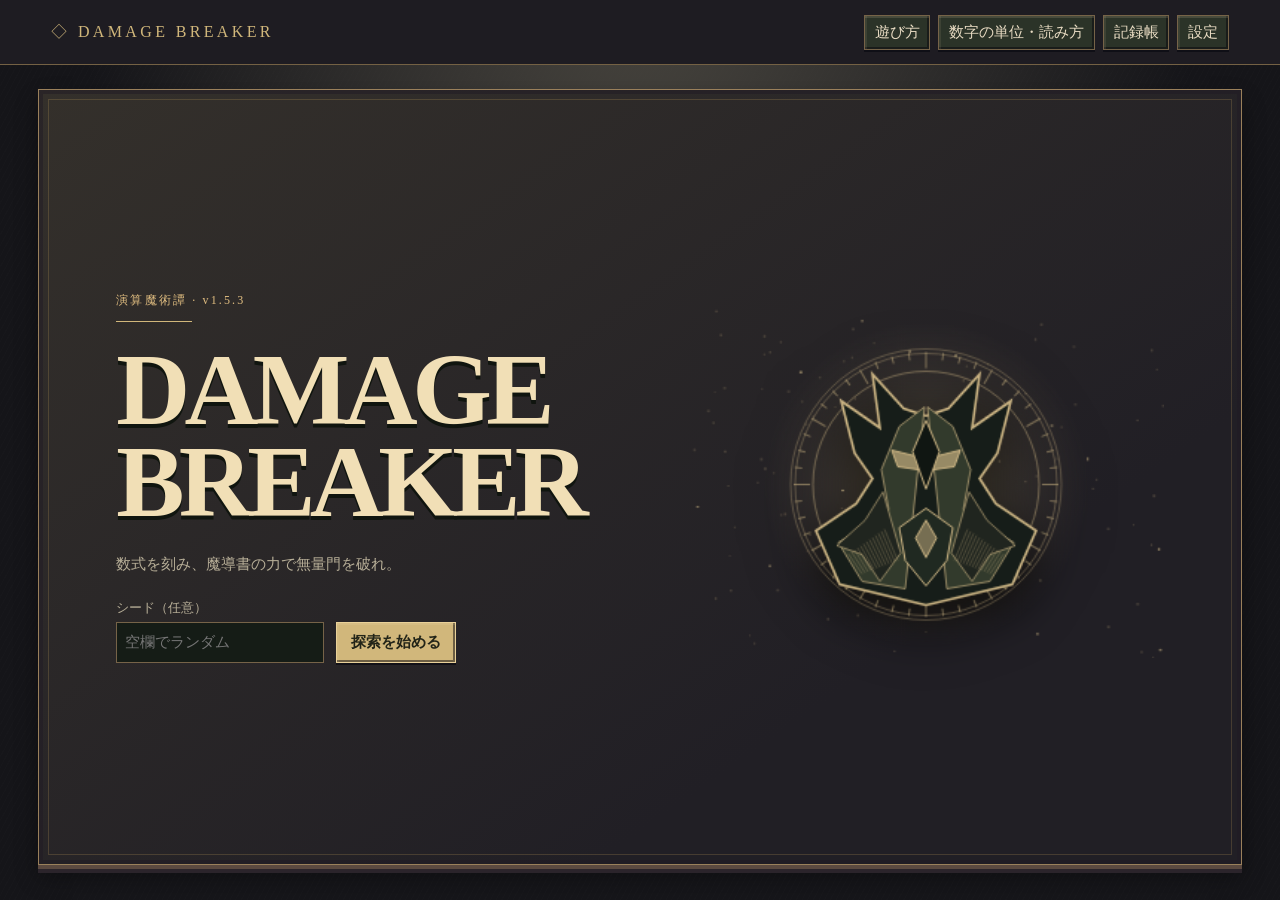
==== index.html @ c85c1c83 "build(v1.5.3): sync standalone bundle with final tactical message" ====
<!doctype html>
<html lang="ja">
<head>
<meta charset="utf-8">
<meta name="viewport" content="width=device-width, initial-scale=1, viewport-fit=cover">
<meta name="theme-color" content="#1b201b">
<title>DAMAGE BREAKER</title>
<style>:root{color-scheme:dark;--ink:#eaddc4;--sub:#b8af98;--gold:#d1b77b;--edge:#766348;--bg:#101512;--paper:#22271f;--jade:#a6d7bb;--red:#ef9d83;font:15px/1.5 Georgia,"Yu Mincho",serif}
*{box-sizing:border-box}
body{margin:0;background:radial-gradient(ellipse at 50% 0,#303a2b,transparent 68%),repeating-linear-gradient(118deg,#ffffff02 0 1px,transparent 1px 5px),var(--bg);color:var(--ink);min-height:100vh}
button,input,select{font:inherit;color:inherit}
button{cursor:pointer;background:#2b3328;border:1px solid var(--edge);padding:.56rem .95rem;border-radius:2px}
button:hover:not(:disabled),button:focus-visible{background:#424a34;border-color:var(--gold);outline:1px solid var(--gold);outline-offset:2px}
button:disabled{opacity:.43;cursor:default}
input,select{background:#151c16;border:1px solid var(--edge);padding:.55rem;max-width:100%}
h1,h2,h3,p{margin:0}
header{height:65px;border-bottom:1px solid var(--edge);background:#151b16e8;display:flex;justify-content:space-between;align-items:center;padding:0 clamp(16px,4vw,60px);gap:12px}
.brand{letter-spacing:.21em;font-size:16px;color:var(--gold);white-space:nowrap}
header nav,.actions{display:flex;flex-wrap:wrap;gap:8px;align-items:center}
header button{padding:.35rem .65rem}
main{max-width:1450px;margin:auto;padding:24px clamp(14px,3vw,42px) 32px}
.frame{border:1px solid var(--edge);background:linear-gradient(150deg,#2b3026,#1a211a 58%);box-shadow:inset 0 0 0 4px #10150f66,0 12px 25px #0003;padding:16px;min-width:0}
.title{display:grid;grid-template-columns:1.2fr 1fr;align-items:center;min-height:calc(100vh - 124px);padding:clamp(24px,6vw,100px);position:relative;overflow:hidden}
.title h1{font-size:clamp(49px,8vw,120px);line-height:.9;letter-spacing:-.055em;color:#f1dfb6;text-shadow:0 4px #10150f;position:relative}
.title p{margin:24px 0;color:var(--sub)}
.title form{display:flex;flex-wrap:wrap;align-items:end;gap:12px}
.title label{display:grid;gap:4px}
.title canvas{width:100%;filter:drop-shadow(0 15px 24px #000);max-height:560px;object-fit:contain}
.caption,.eyebrow{color:var(--gold);letter-spacing:.18em;font-size:12px}
.rule{margin:12px 0 22px;width:76px;height:1px;background:var(--gold)}
.primary{background:#d1b77b;color:#222418;border-color:#e9d199;font-weight:bold}
.primary:hover:not(:disabled){background:#f0d69a}
.battle{display:grid;gap:14px;grid-template-columns:minmax(0,1fr) 247px}
.column,aside{display:grid;gap:12px;align-content:start;min-width:0}
.enemy{display:grid;grid-template-columns:minmax(180px,40%) 1fr;align-items:center;min-height:210px;padding:0 24px 0 10px;overflow:hidden;background:radial-gradient(ellipse at 24% 50%,#56604555,transparent 49%),#20271e}
.enemy canvas{width:100%;height:209px;object-fit:contain}
.enemy h1{font-size:clamp(22px,3vw,40px);line-height:1.2;margin:4px 0 8px}
.hpBar{height:7px;border:1px solid #8f7961;background:#111713;margin:4px 0}
.hpBar span{display:block;height:100%;background:linear-gradient(90deg,#a56b4e,#e4a187)}
.intent{color:var(--red);border-top:1px solid #74634966;margin-top:9px;padding-top:7px}
.heading{display:flex;justify-content:space-between;align-items:center;flex-wrap:wrap;gap:8px;margin-bottom:9px}
.heading h2,aside h2{font-size:17px;font-weight:normal;color:#f0dfba}
.board{display:flex;align-items:stretch;gap:5px;flex-wrap:wrap;min-height:67px}
.slot{min-width:59px;min-height:64px;padding:5px 8px;display:grid;place-content:center;text-align:center;max-width:100%;overflow-wrap:anywhere}
.empty{border:1px dashed #8b7a526f;color:#ad9e7d;background:#161e16;font-size:12px}
.base{border:1px solid #8e774d;color:#ead4a0;background:#2c2d20}
.debuff{border:1px solid #a47060;color:var(--red);background:#4a2c29}
.selected{outline:2px solid #fae7b4;outline-offset:2px}
.preview{display:grid;grid-template-columns:1fr 1fr 1.2fr;gap:8px;border-top:1px solid #79664880;margin-top:12px;padding-top:9px}
.preview div{min-width:0}
.preview strong{display:block;font-size:20px;color:var(--jade);overflow-wrap:anywhere;line-height:1.25}
small,.muted{color:var(--sub)}
.hand{display:grid;grid-template-columns:repeat(5,minmax(0,1fr));gap:8px}
.card{position:relative;min-width:0;min-height:86px;background:linear-gradient(145deg,#3a3e2c,#242d23);border-color:var(--tone,var(--edge));padding:6px;overflow-wrap:anywhere}
.card strong{display:block;font-size:clamp(16px,2vw,27px);line-height:1.2}
.card small{display:block;font-size:9px;letter-spacing:.08em;color:var(--tone,var(--sub))}
.card em{font-style:normal;font-size:11px;color:var(--sub)}
.t0{--tone:#b9ac8b}.t1{--tone:#90c4a0}.t2{--tone:#97c9e5}.t3{--tone:#d5a8dd}.t4{--tone:#f5c06b}
.controls{display:flex;justify-content:space-between;gap:12px;margin-top:12px;flex-wrap:wrap}
.energy{color:var(--gold)}
aside .frame{padding:14px}
.rune{border:0;border-bottom:1px solid #8b79523d;background:none;text-align:left;padding:8px 0;width:100%;color:#dbc996}
.rune small{display:block;color:var(--jade)}
.data{display:grid;grid-template-columns:1fr 1fr;gap:8px;margin:12px 0}
.data b,.record{color:var(--jade);overflow-wrap:anywhere}
.chapter{max-width:940px;margin:auto;padding:clamp(18px,4vw,50px)}
.chapter h1{font-size:clamp(30px,5vw,54px);line-height:1.2;margin:6px 0 14px}
.chapter h2{margin:18px 0 9px;font-size:18px}
.choices{display:flex;gap:9px;flex-wrap:wrap;margin:8px 0 15px}
.choices .card{min-width:115px}
.choices button{max-width:100%;text-align:left}
.choices button small{display:block}
dialog{background:#222a20;color:var(--ink);border:1px solid var(--gold);max-width:min(740px,95vw);width:100%;max-height:82vh;padding:23px;overflow-wrap:anywhere}
dialog::backdrop{background:#0b110bd9}
dialog li{margin:6px 0}
#effect{position:fixed;z-index:5;inset:0;display:none;place-items:center;pointer-events:none;text-align:center;font-weight:bold;font-size:clamp(30px,8vw,105px);color:#ffe2a1;text-shadow:0 0 25px #ff9b39,0 3px #3d271a;overflow:hidden;padding:20px;overflow-wrap:anywhere}
#effect.flash{display:grid;animation:burst .62s both;background:radial-gradient(ellipse,#e7b76530,transparent 70%)}
#effect.high{background:radial-gradient(ellipse,#b489dc77,transparent 75%);color:#ffeaff;text-shadow:0 0 26px #e288ff}
#effect.shake{animation:quake .78s both}
#effect.fast{animation-duration:.24s}
@keyframes burst{0%{opacity:0;transform:scale(.96)}25%{opacity:1;transform:scale(1)}100%{opacity:0}}
@keyframes quake{0%{opacity:0;transform:translateX(-8px) scale(.96)}16%{opacity:1;transform:translateX(8px)}28%{transform:translateX(-5px)}44%{transform:translateX(0)}100%{opacity:0}}
@media(max-width:850px){.battle{grid-template-columns:1fr}aside{grid-template-columns:repeat(2,1fr)}.title{grid-template-columns:1fr}.title canvas{max-height:250px;grid-row:1}}
@media(max-width:490px){header{height:auto;padding:10px;flex-wrap:wrap}.hand{gap:4px}.card{padding:3px}.card small{letter-spacing:0;font-size:8px}.enemy{grid-template-columns:90px 1fr;padding:7px;min-height:145px}.enemy canvas{height:120px}.preview strong{font-size:16px}.frame{padding:10px}}
@media(prefers-reduced-motion:reduce){#effect.flash{animation-duration:.18s}}
#effect[data-tier="1"]{text-shadow:0 0 30px #ffd999,0 4px #523717}
#effect[data-tier="2"],#effect[data-tier="3"]{background:radial-gradient(ellipse,#f9c47566,transparent 72%)}
#effect[data-tier="5"]{background:radial-gradient(ellipse,#b04c6066,transparent 70%);color:#ffe2ce}
#effect[data-tier="6"],#effect[data-tier="7"]{background:repeating-conic-gradient(from 15deg at center,#c495ed30 0 3deg,transparent 8deg 25deg),radial-gradient(ellipse,#7d4da5b3,transparent 75%)}

/* The spine separates the illuminated chapter from the margin notes. */
:root{--display:Georgia,"Yu Mincho","Hiragino Mincho ProN",serif;--interface:"Yu Gothic","Hiragino Kaku Gothic ProN",sans-serif}
body{background:radial-gradient(ellipse at 50% -10%,#4b4841 0,transparent 62%),repeating-linear-gradient(118deg,#ffffff02 0 1px,transparent 1px 5px),#151519}
header{background:#1e1c22;border-color:#746144}
.heading h2,aside h2{letter-spacing:.1em}
main{position:relative;perspective:1300px}
.battle{grid-template-columns:minmax(0,1fr) 252px}
.battle .column{position:relative}
.battle .column::after{content:"";position:absolute;top:0;bottom:0;right:-8px;width:1px;background:linear-gradient(transparent,#967c4a,transparent)}
.frame{background:linear-gradient(145deg,#34302b,#211f25 72%);border-color:#82694c;box-shadow:inset 0 0 0 4px #14121890,0 8px 20px #0004}
.eyebrow,.caption{color:#e0bd80}
.enemy{grid-template-columns:minmax(0,1.55fr) minmax(210px,1fr);min-height:224px;padding:12px 20px 12px 12px;
  --arena:#825e58;--mist:#e7a770;position:relative;isolation:isolate;gap:18px}
.enemy[data-act="2"]{--arena:#485f65;--mist:#a0cfbf}
.enemy[data-act="3"]{--arena:#6b435e;--mist:#eba4bd}
.enemy[data-act="4"]{--arena:#544279;--mist:#c6a1ff}
.duel{min-width:0;position:relative;display:grid;grid-template-columns:minmax(0,1fr) 22px minmax(0,1fr);
  align-items:end;isolation:isolate;border:1px solid #c49b582e;overflow:hidden;padding:5px 10px 9px;
  background:radial-gradient(ellipse at 50% 60%,var(--arena),transparent 63%),
    repeating-linear-gradient(90deg,transparent 0 3px,#100f161e 3px 4px),#17151f}
.duel::before{content:"";z-index:-1;position:absolute;inset:0;background:linear-gradient(transparent 65%,#17121d 65%,#24202a 76%,#130f18 95%);opacity:.72}
.combatant{min-width:0;margin:0;text-align:center}
.combatant canvas{width:auto;height:132px;max-width:100%;object-fit:contain;image-rendering:pixelated;display:block;margin:auto;
  filter:drop-shadow(0 0 9px color-mix(in srgb,var(--mist),transparent 50%))}
.combatant figcaption{font:600 13px var(--interface);color:#f7e5c0;white-space:nowrap;text-overflow:ellipsis;overflow:hidden}
.arena-seal{align-self:center;color:var(--mist);font-size:25px;opacity:.55;text-align:center}
.hpBar span{transition:width .25s ease-out}
.hero-hp span{background:linear-gradient(90deg,#447e73,#a6ddba)}
.foe-hp span{background:linear-gradient(90deg,#8d435f,#eea08b)}
.enemy-info{min-width:0}
.enemy-info h1{font-size:clamp(24px,2.7vw,44px);letter-spacing:.035em;line-height:1.12}
.enemy-title{letter-spacing:.12em}
.enemy .intent{background:#16141ce8;border:1px solid #ac766755;padding:8px 10px;border-left:3px solid #ca8e76}
.intent small,.intent strong{display:block}
.intent strong{font:600 14px/1.45 var(--interface);color:#ffc9ad}
#incoming{opacity:0;position:absolute;z-index:2;left:6%;top:20%;color:#ffd0b0;font:bold 14px var(--interface);text-shadow:0 2px 4px #000;padding:4px;background:#1b1521}
.enemy-strike #incoming,.enemy-magic #incoming{animation:incoming .75s both}
@keyframes incoming{0%{transform:translateY(10px);opacity:0}20%,70%{opacity:1}100%{transform:translateY(-10px);opacity:0}}
.charging .hero canvas{animation:charge .62s ease-in-out infinite alternate}
@keyframes charge{to{filter:brightness(1.55) drop-shadow(0 0 16px #b4f9dd);transform:translateY(-3px)}}
.player-strike .hero canvas{animation:lunge-hero .36s both}
.player-strike .foe canvas,.enemy-strike .hero canvas{animation:recoil .42s both}
.enemy-strike .foe canvas{animation:lunge-foe .36s both}
.enemy-strike .hero canvas{animation-name:recoil-hero}
.enemy-magic .foe canvas{animation:charge .3s ease-in-out 2 alternate}
@keyframes lunge-hero{35%{transform:translateX(17px) scale(1.06)}}
@keyframes lunge-foe{35%{transform:translateX(-17px) scale(1.06)}}
@keyframes recoil{28%{transform:translateX(10px);filter:brightness(3) saturate(.5)}}
@keyframes recoil-hero{28%{transform:translateX(-10px);filter:brightness(2.7) saturate(.5)}}
.slash{opacity:0;position:absolute;top:20%;left:57%;width:38%;height:60%;pointer-events:none;
  background:linear-gradient(133deg,transparent 45%,#fff8d4 49%,#eac89b 51%,transparent 55%);filter:drop-shadow(0 0 7px #ffb870)}
.player-strike .slash{animation:slash .38s both}
@keyframes slash{0%{opacity:0;transform:scale(.4) translate(-20px,14px)}28%{opacity:1}100%{opacity:0;transform:scale(1.1) translate(12px,-8px)}}
.card{--card-land:#31283a;position:relative;isolation:isolate;overflow:hidden;min-height:116px;text-align:center;
  display:grid;grid-template-rows:22px minmax(40px,1fr) 24px;align-items:center;padding:7px 8px;border:1px solid var(--tone);
  background:radial-gradient(ellipse at 50% 53%,color-mix(in srgb,var(--tone),transparent 78%),transparent 58%),
    linear-gradient(145deg,#443746 0%,var(--card-land) 50%,#221c29 100%);
  box-shadow:inset 0 0 0 3px #160f215e,0 3px 0 #17121c}
.card:hover:not(:disabled){background-color:#594739;background-blend-mode:screen;box-shadow:inset 0 0 0 3px #d6a35a32,0 3px 0 #17121c}
.card .card-rank{display:block;color:var(--tone);font:700 10px var(--interface);letter-spacing:.09em;text-align:left;padding-left:4px;padding-right:19px}
.card .mana{position:absolute;top:7px;right:8px;display:grid;place-items:center;border:1px solid var(--tone);width:22px;height:22px;
  background:#221a29;color:#fbdfab;font:bold 13px Georgia;border-radius:50%}
.card .sigil{position:absolute;z-index:-1;inset:13px 0 0;display:grid;place-content:center;color:var(--tone);font-size:76px;line-height:1;opacity:.17}
.card .card-number{color:#fff0cb;text-shadow:0 2px #110d18;font-size:clamp(24px,3.1vw,38px);font-variant-numeric:lining-nums tabular-nums}
.card .card-type{color:#e9d6bc;font:600 11px var(--interface)}
.choices .card{min-width:140px;text-align:center}
.board .slot{min-width:62px}
.board-card{border-color:var(--tone);background:linear-gradient(145deg,#52414a,#2e2532)}
.board-card strong{font-size:22px;color:#fff0cf;font-variant-numeric:tabular-nums}
.board-card small{font:11px var(--interface)}
.board .resolving,.rune.resolving{z-index:1;outline:2px solid #ffdf9b;box-shadow:0 0 12px #ffbd55;background:#5c422d;color:#fff1b7}
.board .debuff.resolving{outline-color:#ffa39b;box-shadow:0 0 12px #fe7059}
.preview{grid-template-columns:1fr 1fr 1.25fr}
.preview div{background:#18161eaa;padding:7px 10px;border-left:1px solid #8e7555}
.preview small{font:600 11px var(--interface)}
.preview strong{font-variant-numeric:lining-nums tabular-nums}
.preview div:last-child strong{color:#ffe3a1;font-size:25px}
.calculating .preview{display:none}
.reel{--reel-gold:#ffe4a0;--reel-light:#ecb34b;position:relative;margin-top:10px;padding:9px 12px;background:radial-gradient(ellipse at 50% 110%,#94704d45,transparent 62%),#16131f;
  border:1px solid var(--reel-light);overflow:hidden;box-shadow:inset 0 0 18px #0b0911}
.reel[data-kind="enemy"]{--reel-gold:#ffb2a4;--reel-light:#a66160}
.reel[data-kind="relic"]{--reel-gold:#f3d8ff;--reel-light:#bc8beb}
.reel[data-level="4"],.reel[data-level="5"],.reel[data-level="6"],.reel[data-level="7"]{
  box-shadow:inset 0 0 25px #b68a6738,0 0 14px #d5aa6480;background:radial-gradient(ellipse at center,#65485d,transparent 82%),#241725}
.reel[data-level="7"]{--reel-gold:#fff2ff;--reel-light:#e7abff}
.reel-head,.reel-foot{display:flex;align-items:center;justify-content:space-between;gap:8px;color:var(--reel-gold);font:700 13px/1.4 var(--interface)}
#stepCombo{white-space:nowrap;font-family:var(--display);letter-spacing:.12em}
#reelNumber{display:block;min-height:57px;font:700 clamp(29px,4.6vw,58px)/1.1 var(--display);font-variant-numeric:tabular-nums;text-align:center;
  color:var(--reel-gold);text-shadow:0 0 20px var(--reel-light);overflow-wrap:anywhere;padding:4px}
#reelNumber.count-pop{animation:count-pop .32s both}
@keyframes count-pop{0%{transform:scale(.94);opacity:.55}32%{transform:scale(1.06);opacity:1}100%{transform:scale(1);opacity:1}}
.reel-foot{display:grid;grid-template-columns:minmax(0,1fr) auto}
#stepProgress{height:3px;max-width:100%;background:var(--reel-light);box-shadow:0 0 8px var(--reel-light);transition:width .12s}
.reel-foot button{font-size:11px;padding:5px 8px}
.chapter,.title{position:relative;border-color:#9a805b;box-shadow:inset 0 0 0 4px #211b2480,0 4px 0 #5b4940,0 8px 0 #2b242b,0 12px 22px #0005}
.chapter::after,.title::after{content:"";position:absolute;inset:9px;border:1px solid #ceac5e36;pointer-events:none}
.turn-page{animation:turn-page .43s both;transform-origin:12% 50%}
.turn-page::after{content:"";position:absolute;inset:12px 2% 9px;pointer-events:none;background:linear-gradient(95deg,transparent,#e4bd883a,transparent);animation:page-light .43s both}
.turn-fast,.turn-fast::after{animation-duration:.18s}
@keyframes turn-page{0%{transform:rotateY(-18deg) translateX(-10px);filter:brightness(.72);opacity:.4}53%{filter:brightness(1.11)}100%{transform:none;opacity:1}}
@keyframes page-light{0%{opacity:.8;transform:scaleX(.58) translateX(-9%)}100%{opacity:0;transform:scaleX(1)}}
@media(max-width:1000px){.enemy{grid-template-columns:minmax(0,1.1fr) minmax(160px,1fr)}.combatant canvas{height:107px}}
@media(max-width:850px){.battle{grid-template-columns:1fr}.battle .column::after{display:none}}
@media(max-width:510px){.enemy{grid-template-columns:1fr;gap:8px}.enemy-info h1{display:none}.enemy-title{display:none}.enemy .intent{margin-top:5px}.combatant canvas{height:84px}.card{padding:4px 3px;min-height:83px;grid-template-rows:19px 36px 18px}.card .mana{width:15px;height:15px;top:4px;right:4px;font-size:10px}.card .card-rank{font-size:7px;padding-left:0;letter-spacing:0}.card .card-number{font-size:17px}.card .card-type{font-size:9px}.card .sigil{font-size:44px}.preview div{padding:5px 3px}.preview div:last-child strong{font-size:19px}.reel-head{font-size:11px}}
.card::after{content:"";position:absolute;inset:5px;z-index:-1;pointer-events:none;opacity:.55;
  background:linear-gradient(var(--tone),var(--tone)) left top/13px 1px,
    linear-gradient(var(--tone),var(--tone)) left top/1px 13px,
    linear-gradient(var(--tone),var(--tone)) right bottom/13px 1px,
    linear-gradient(var(--tone),var(--tone)) right bottom/1px 13px;background-repeat:no-repeat}
.slot.empty{background:#231e27;border-color:#a48a624e}
.turn-page::after{inset:15px 4% 14px 8%;transform-origin:left center;border-radius:0 9px 20px 0;
  background:linear-gradient(90deg,#423145,#846653 26%,#dfba85 65%,#ffe8b8 96%,#a7774a);
  box-shadow:12px 2px 30px #100e17a8;backface-visibility:visible}
@keyframes page-light{0%{opacity:.64;transform:rotateY(0deg) scaleX(.97)}
  43%{opacity:.5;transform:rotateY(-67deg) skewY(2deg)}
  74%,100%{opacity:0;transform:rotateY(-102deg) scaleX(.45)}}

.workshop{--metal:#eab77c;--aura:#a25d40;display:grid;grid-template-columns:minmax(115px,1fr) minmax(0,2.5fr);gap:22px;align-items:center;
  padding:20px;margin:17px 0;border:1px solid color-mix(in srgb,var(--metal),transparent 56%);background:radial-gradient(ellipse at 15% 51%,color-mix(in srgb,var(--aura),transparent 27%),transparent 55%),#201a25}
.workshop-shop{--metal:#f3d184;--aura:#7e6535}
.workshop-fuse{--metal:#d3c2ff;--aura:#624b95}
.workshop-sigil{width:min(100%,145px);aspect-ratio:1;position:relative;display:grid;place-items:center;margin:auto;border:1px solid var(--metal);border-radius:50%;color:var(--metal)}
.workshop-sigil i{position:absolute;inset:8%;border:1px dashed var(--metal);border-radius:50%;opacity:.66}
.workshop-sigil span{font:54px Georgia;text-shadow:0 0 25px var(--metal)}
.workshop-content .choices{margin:10px 0}
.workshop-transform{display:flex;align-items:center;gap:13px;flex-wrap:wrap;margin-bottom:14px}
.workshop-sources{display:flex;gap:6px;color:var(--metal);font:700 23px var(--display)}
.workshop-sources span{padding:3px 8px;border:1px solid color-mix(in srgb,var(--metal),transparent 60%)}
.result-card{min-width:130px;width:min(174px,100%);border-radius:2px}
.workshop-reveal[data-motion="full"] .result-card{animation:workshop-reveal .7s both}
.workshop-reveal[data-motion="fast"] .result-card{animation:workshop-reveal .24s both}
.workshop-reveal:not([data-motion="off"]) .workshop-sigil i{animation:workshop-circle .75s ease-out}
.workshop-shop.workshop-reveal:not([data-motion="off"]) .workshop-sources{animation:workshop-coin .6s both}
.workshop-fuse.workshop-reveal:not([data-motion="off"]) .workshop-sources span{animation:workshop-fuse .6s both}
.workshop-forge.workshop-reveal:not([data-motion="off"]) .workshop-sigil span{animation:workshop-hammer .62s both}
.relic-drop{display:flex;align-items:center;gap:17px;border:1px solid #a984bc;padding:12px 16px;margin:14px 0;background:radial-gradient(ellipse at 8% 50%,#734c837a,transparent 75%),#231b31}
.relic-drop>span{color:#f1d3ff;font-size:44px;text-shadow:0 0 14px #d899f7}
.relic-drop h2{margin:2px 0;font-size:21px;color:#f2d3ff}
@keyframes workshop-reveal{0%{opacity:.05;filter:brightness(3);transform:rotateY(-50deg) scale(.72)}65%{filter:brightness(1.6);transform:scale(1.06)}100%{opacity:1;filter:none;transform:none}}
@keyframes workshop-circle{from{transform:rotate(-120deg) scale(.64);opacity:.15}}
@keyframes workshop-coin{35%{transform:translateY(-12px) rotate(-10deg);filter:brightness(2)}}
@keyframes workshop-fuse{35%{transform:translateX(8px) scale(.88);filter:brightness(2)}}
@keyframes workshop-hammer{20%{transform:rotate(-30deg)}50%{transform:rotate(16deg);filter:brightness(2)}}
@media(max-width:610px){.workshop{grid-template-columns:1fr;padding:12px;gap:10px}.workshop-sigil{width:76px}.workshop-sigil span{font-size:31px}}

.map-heading,.map-legend{display:flex;justify-content:space-between;flex-wrap:wrap;gap:8px 18px}
.map-legend{margin-top:12px;font:13px var(--interface);color:var(--sub)}
.map-legend b{color:var(--gold)}
.route-map{height:clamp(390px,62vh,620px);position:relative;margin-top:12px;border:1px solid #907657;
  background:radial-gradient(ellipse at 50% 48%,#67524d70,transparent 76%),repeating-linear-gradient(12deg,#f2d8a006 0 2px,transparent 2px 8px),#201920}
.route-map svg{position:absolute;inset:0;width:100%;height:100%;pointer-events:none}
.route-map line{stroke:#8c735b;stroke-dasharray:2 5;stroke-width:1.25;vector-effect:non-scaling-stroke}
.route-map line.live{stroke:#f2d192;stroke-width:3;stroke-dasharray:none}
.route-map line.traveled{stroke:#b5bc8a;stroke-width:2;stroke-dasharray:none}
.map-node{position:absolute;top:var(--y);left:var(--x);transform:translate(-50%,-50%);padding:2px 5px;
  width:min(27%,122px);display:grid;justify-items:center;gap:1px;color:#e0c596;background:#241b25;line-height:1.1}
.map-node span{font:23px var(--display)}.map-node small{font:11px var(--interface);color:inherit}
.map-node.elite,.map-node.boss{color:#ffc8aa;border-color:#986660}.map-node.shop{color:#f3cd74}.map-node.rest{color:#bcd8b0}
.map-node.live{border-color:#edc789;background:#523c33;color:#fff0cb;box-shadow:0 0 13px #c79b5b69}
.map-node.traveled{border-color:#a7b18b;color:#d7dab5;opacity:.83}
.map-node.boss{background:#432834}.map-node.boss.live{background:#633a43}
.enemy-rule{color:#e8d3b8;font:12px/1.45 var(--interface);margin:6px 0}
#outgoing{opacity:0;position:absolute;right:7%;top:11%;color:#ffe2a0;font:bold clamp(15px,2.3vw,31px) var(--display);
  text-shadow:0 3px 6px #000,0 0 20px #ffab58;z-index:3;pointer-events:none}
.player-strike #outgoing{animation:incoming .65s both}
.player-blocked #outgoing{color:#b8e4ff;text-shadow:0 0 16px #83bdff}
.player-blocked .foe canvas{animation:ward-flash .45s both}
@keyframes ward-flash{33%{filter:drop-shadow(0 0 18px #85c7ff) brightness(1.8);transform:scale(.96)}}
.enemy-strike .duel::after,.enemy-magic .duel::after{content:"";pointer-events:none;position:absolute;inset:0;
  background:radial-gradient(ellipse at 22% 50%,#f156574f,transparent 53%);animation:enemy-flash .47s both}
.enemy-magic .duel::after{background:radial-gradient(ellipse at 28% 50%,#9680e451,transparent 48%)}
@keyframes enemy-flash{0%,100%{opacity:0}28%{opacity:1}}
.hand{grid-template-columns:repeat(auto-fit,minmax(min(96px,100%),1fr))}
.sold{padding:15px;color:var(--sub);border:1px dashed var(--edge)}
.workshop-relic{--metal:#e1b7ff;--aura:#765298}.workshop-remove{--metal:#e1979b;--aura:#813d4a}
@media(max-width:510px){.hand{grid-template-columns:repeat(auto-fit,minmax(57px,1fr))}.map-node small{font-size:9px}.route-map{height:410px}}
.turn-fast .workshop-reveal .workshop-sigil span{animation-duration:.24s}
.map-node.live:focus-visible{outline:2px solid #ffe4a9;outline-offset:3px}
.map-node:disabled:not(.traveled){opacity:.72;color:#d6bc9b}
.map-node:disabled.elite,.map-node:disabled.boss{color:#ecb1a1}
.route-map line:not(.live):not(.traveled){stroke:#9e856d}

/* Bestiary, duel and damage ledger */
.route-map{height:clamp(530px,76vh,780px)}
.route-map .map-node{min-height:36px}
.duel{min-height:174px;background:radial-gradient(ellipse at 74% 50%,var(--arena),transparent 62%),linear-gradient(158deg,#100f1b,#272036)}
.enemy[data-rank="boss"] .duel,.enemy[data-rank="elite"] .duel,.enemy[data-rank="extra"] .duel{grid-template-columns:minmax(0,1fr) 15px minmax(0,1.8fr)}
.foe canvas{height:145px}
.enemy[data-rank="elite"] .foe canvas,.enemy[data-rank="boss"] .foe canvas,.enemy[data-rank="extra"] .foe canvas{height:180px}
.enemy[data-rank="boss"] .duel,.enemy[data-rank="extra"] .duel{box-shadow:inset 0 0 24px #c0637038;border-color:#bf8e6a78}
.enemy[data-rank="boss"] .foe figcaption,.enemy[data-rank="extra"] .foe figcaption{color:#ffd4aa}
.damage-receipt{display:grid;grid-template-columns:1fr 1fr;gap:1px;background:#76563d;margin:10px 0;border:1px solid #a57e56}
.damage-receipt div{padding:6px 11px;min-width:0;background:linear-gradient(105deg,#39293a,#211821)}
.damage-receipt small{display:block;color:#ddc3a1;font:12px/1.4 var(--interface)}
.damage-receipt strong{display:block;color:#ffdfa1;font:700 clamp(23px,3.5vw,42px)/1.05 var(--display);overflow-wrap:anywhere}
.damage-receipt div+div strong{color:#ffd1bd}
.calculating .damage-receipt{display:none}
#effect.flash:not(.fast){animation-duration:1.6s}
#outgoing{max-width:74%;overflow-wrap:anywhere}
.player-strike #outgoing{animation:impact-number .85s both}
.player-landed .slash{background:linear-gradient(133deg,transparent 39%,#ffe4aea8 45%,#fff9df 49%,#f4a178 52%,transparent 60%);animation:slash .55s both}
.player-landed .duel::after,.player-blocked .duel::after{content:"";inset:0;pointer-events:none;position:absolute;background:radial-gradient(ellipse at 73% 47%,#ffd29a60,transparent 59%);animation:enemy-flash .55s both}
.player-blocked .duel::after{background:radial-gradient(ellipse at 73% 47%,#85bbff75,transparent 52%)}
.enemy-cast{position:absolute;inset:0;pointer-events:none;opacity:0}
.enemy-magic .enemy-cast{opacity:1;animation:hex-cast .56s both;background:radial-gradient(ellipse at 27% 53%,#9a7cf0a0,transparent 50%)}
.enemy-magic[data-move="lock"] .enemy-cast{background:repeating-linear-gradient(125deg,transparent 0 27px,#d595ff88 29px 31px,transparent 33px 53px);animation:seal-cast .53s both}
.enemy-magic[data-move="div"] .enemy-cast{background:linear-gradient(155deg,transparent 43%,#9edcff 47%,transparent 53%),linear-gradient(28deg,transparent 44%,#93c9ff 49%,transparent 55%);animation:seal-cast .6s both}
.enemy-magic[data-move="drain"] .enemy-cast,.enemy-magic[data-move="wither"] .enemy-cast{background:radial-gradient(ellipse at 18% 45%,#c55b83d4,#703f7a72 20%,transparent 53%);animation:drain-cast .57s both}
.enemy-magic[data-move="ward"] .enemy-cast{background:radial-gradient(ellipse at 22% 51%,transparent 14%,#a5f7d6a9 21%,transparent 34%)}
.enemy-magic[data-move="pct"] .enemy-cast{background:radial-gradient(ellipse at 28% 51%,#e49b6f99,#aa433263 26%,transparent 59%)}
.enemy-magic[data-move="sub"] .enemy-cast{background:linear-gradient(0deg,transparent 38%,#ffa88785 47%,transparent 58%)}
.enemy-strike .enemy-cast{opacity:1;background:linear-gradient(37deg,transparent 34%,#ff8b7cb9 39%,transparent 47%);animation:melee-cast .43s both}
.enemy-strike:is([data-form="golem"],[data-form="titan"],[data-form="colossus"],[data-form="idol"]) .foe canvas{animation-name:heavy-foe}
.enemy-strike:is([data-form="wyrm"],[data-form="dragon"],[data-form="hydra"],[data-form="mantis"]) .foe canvas{animation-name:beast-lunge}
.dealing .card{animation:draw-card .35s calc(var(--deal)*33ms) ease-out both}
.relic-drop:has([data-action="relicTake"]){animation:relic-arrival .68s ease-out both}
@keyframes draw-card{0%{opacity:.06;transform:translate(22px,14px) rotate(7deg) scale(.91)}62%{opacity:1;transform:translateY(-3px) rotate(0)}100%{transform:none}}
@keyframes impact-number{0%{opacity:0;transform:translateY(9px) scale(.77)}19%{opacity:1;transform:translateY(-4px) scale(1.08)}82%{opacity:1;transform:translateY(-10px)}100%{opacity:0;transform:translateY(-18px)}}
@keyframes seal-cast{0%{opacity:0;transform:translateX(18%)}31%{opacity:.9;transform:translateX(-6%)}100%{opacity:0;transform:translateX(-15%)}}
@keyframes drain-cast{0%{opacity:0;transform:scale(.7)}37%{opacity:1;transform:scale(1.1)}100%{opacity:0;transform:translateX(32%) scale(.5)}}
@keyframes hex-cast{0%,100%{opacity:0}38%{opacity:1;transform:scale(1.08)}}
@keyframes melee-cast{0%,100%{opacity:0}27%{opacity:.9;transform:translateX(-9%)}}
@keyframes heavy-foe{25%{transform:translate(-5px,-14px) scale(1.05)}53%{transform:translate(-15px,5px) scale(1.04)}}
@keyframes beast-lunge{37%{transform:translate(-23px,-5px) skewX(-8deg) scale(1.07)}}
@keyframes relic-arrival{0%{filter:brightness(1.7);transform:translateY(7px)}100%{filter:none;transform:none}}
@media(max-width:510px){.hero canvas{height:78px}.foe canvas{height:106px}.enemy[data-rank] .foe canvas{max-height:132px}.route-map{height:535px}}
@media(prefers-reduced-motion:reduce){.relic-drop{animation:none!important}}
.enemy[data-form="moth"].enemy-magic .foe canvas{animation:moth-hover .52s both}
.enemy[data-form="eclipse"].enemy-magic .foe canvas{animation:eclipse-cast .57s both}
.enemy[data-form="leviathan"].enemy-strike .foe canvas,.enemy[data-form="behemoth"].enemy-strike .foe canvas{animation:ground-rush .56s both}
@keyframes moth-hover{43%{transform:translateY(-14px) scaleX(1.1);filter:brightness(1.6)}}
@keyframes eclipse-cast{20%{transform:rotate(-5deg) scale(.92)}63%{transform:rotate(5deg) scale(1.18);filter:brightness(1.55)}}
@keyframes ground-rush{28%{transform:translateX(5px)}52%{transform:translate(-20px,5px) scaleY(.91)}}

.reward-block{margin:14px 0;padding:13px 15px;border:1px solid #97754474;background:#241d2b}
.reward-block h2{margin:0 0 5px;color:#f5d4a0}
.reward-gold,.reward-result{display:flex;align-items:center;gap:12px 20px;flex-wrap:wrap}
.reward-gold{justify-content:space-between}
.reward-gold strong,.loot-receipt strong,.reward-changes strong{color:#ffdfa1}
.reward-result .result-card{max-width:148px}
.reward-block>.result-card{margin:12px 0}
.reward-changes{display:flex;flex-wrap:wrap;gap:8px 16px;margin:8px 0 12px}
.reward-changes span{padding:3px 8px;background:#382941;border:1px solid #a5835666}
.loot-receipt{margin:15px 0;padding:12px;background:#392a34;border-left:3px solid #d3a567;word-break:break-word}

.continue-run {
  display: flex;
  flex-wrap: wrap;
  align-items: center;
  gap: .6rem 1rem;
  margin: 1rem 0;
}
.continue-run small { overflow-wrap: anywhere; min-width: 0; }
header nav { flex-wrap: wrap; }

.relic-reward-content { flex: 1; min-width: 0; }
.relic-options, .deck-groups {
  display: grid;
  grid-template-columns: repeat(auto-fit,minmax(min(100%,220px),1fr));
  align-items: start;
  gap: .75rem;
}
.relic-option {
  border: 1px solid #957854;
  background: #302824;
  padding: .75rem;
  margin: .3rem 0 .7rem;
}
.relic-option h3 { margin: 0; color: var(--gold); }
.relic-option p { margin: .4rem 0 .6rem; }
.deck-groups details { padding: .4rem .65rem; }
.deck-groups li { margin-block: .2rem; }

.enemy-rule.defense-status {
  color: #f2cf92;
  overflow-wrap: anywhere;
}

/* Bounded arena effects stay behind the combat readouts. */
.enemy {
  --hero-x: 24%;
  --foe-x: 76%;
  --burst-color: #ffd91b;
  --flight: 155ms;
  --impact: 640ms;
}
.enemy:is([data-rank="elite"],[data-rank="boss"],[data-rank="extra"]) {
  --hero-x: 18%;
  --foe-x: 68%;
}
.enemy[data-force="ward"] { --burst-color: #a6e1fc; }
.enemy[data-force="break"] { --burst-color: #ffae70; }
.enemy[data-force="great"] { --burst-color: #f3b3ff; }
.enemy[data-force="infinity"] { --burst-color: #b2fae9; }

.burst-scene {
  position: absolute;
  inset: 0;
  pointer-events: none;
}
.burst-scene i {
  position: absolute;
  display: block;
  opacity: 0;
  top: 39%;
  transform: translate(-50%, -50%);
}
.burst-seal {
  left: var(--hero-x);
  width: clamp(30px, 6vw, 85px);
  aspect-ratio: 1;
  border: 2px dotted #a6e8c9;
  border-radius: 50%;
  box-shadow: inset 0 0 13px #98dabb80, 0 0 10px #98dabb65;
}
.charging .burst-seal { animation: charge-seal 1.1s ease-out both; }
.burst-bolt {
  left: var(--hero-x);
  width: clamp(26px, 7vw, 94px);
  height: 9px;
  border-radius: 60%;
  background: linear-gradient(90deg,transparent,var(--burst-color) 70%,#fff9e6);
  box-shadow: 0 0 12px var(--burst-color);
}
.burst-firing .burst-bolt { animation: bolt-flight var(--flight) ease-in both; }
.burst-ring {
  left: var(--foe-x);
  width: clamp(32px, 8vw, 112px);
  aspect-ratio: 1;
  border: 2px solid var(--burst-color);
  border-radius: 50%;
  box-shadow: 0 0 11px var(--burst-color);
}
.player-strike:not(.player-miss) .burst-ring:not(.echo) {
  animation: impact-ring var(--impact) ease-out both;
}
.player-strike:is([data-force="great"],[data-force="infinity"],[data-force="break"]) .burst-ring.echo {
  border-style: dashed;
  animation: impact-ring var(--impact) 80ms ease-out both;
}
.player-landed[data-force="break"] .burst-ring {
  border-radius: 18%;
}
.player-blocked .burst-ring:not(.echo) {
  background: radial-gradient(ellipse,transparent 60%,#a4d9fe44);
  animation-name: barrier-ripple;
}
.player-miss .slash,
.player-miss .combatant canvas { animation: none; }
.player-miss #outgoing { color: #dbcfbd; text-shadow: 0 2px 5px #140f18; }
.encounter-arrival .foe canvas { animation: enemy-arrive .42s ease-out both; }
.encounter-arrival:is([data-rank="boss"],[data-rank="extra"]) .foe canvas {
  animation: boss-arrive .64s cubic-bezier(.18,.65,.2,1) both;
}
.encounter-arrival:is([data-rank="boss"],[data-rank="extra"]) .burst-ring:not(.echo) {
  border-style: double;
  animation: impact-ring .66s ease-out both;
}
@keyframes charge-seal {
  0% { opacity: 0; transform: translate(-50%, -50%) scale(.52) rotate(-30deg); }
  45% { opacity: .9; }
  100% { opacity: .52; transform: translate(-50%, -50%) scale(1.16) rotate(15deg); }
}
@keyframes bolt-flight {
  0% { opacity: .2; left: var(--hero-x); transform: translate(-70%, -50%) scaleX(.45); }
  34% { opacity: 1; }
  100% { opacity: .9; left: var(--foe-x); transform: translate(-80%, -50%) scaleX(1.15); }
}
@keyframes impact-ring {
  0% { opacity: .85; transform: translate(-50%, -50%) scale(.28) rotate(-12deg); }
  100% { opacity: 0; transform: translate(-50%, -50%) scale(1.85) rotate(18deg); }
}
@keyframes barrier-ripple {
  0% { opacity: 0; transform: translate(-50%, -50%) scaleX(.7); }
  20% { opacity: .9; transform: translate(-50%, -50%) scale(1.08); }
  100% { opacity: 0; transform: translate(-50%, -50%) scale(1.27); }
}
@keyframes enemy-arrive {
  from { opacity: 0; transform: translateX(18px); }
  to { opacity: 1; transform: none; }
}
@keyframes boss-arrive {
  0% { opacity: .05; transform: translateY(-18px) scale(.83); }
  59% { opacity: 1; transform: translateY(4px) scale(1.045); }
  100% { opacity: 1; transform: none; }
}
#app[data-motion="fast"] .enemy { --flight: 65ms; --impact: 150ms; }
#app[data-motion="fast"] .enemy :is(canvas,.slash,.enemy-cast,#incoming,#outgoing) {
  animation-duration: .15s;
  animation-iteration-count: 1;
}
#app[data-motion="fast"] .enemy.charging canvas,
#app[data-motion="fast"] .charging .burst-seal,
#app[data-motion="fast"] .burst-ring.echo { animation: none; }
#app[data-motion="fast"] .dealing .card {
  animation-duration: .16s;
  animation-delay: calc(var(--deal)*10ms);
}
#app[data-motion="fast"] .reel #reelNumber { animation-duration: .09s; }
#app[data-motion="off"] :is(.enemy,.hand,.reel,.workshop,.relic-drop),
#app[data-motion="off"] :is(.enemy,.hand,.reel,.workshop,.relic-drop) * {
  animation: none;
  transition: none;
}
@media (prefers-reduced-motion: reduce) {
  #app .burst-scene,
  #effect.flash { display: none; }
}

.enemy-defeated.player-landed .foe canvas {
  animation: enemy-defeated .64s ease-out both;
}
@keyframes enemy-defeated {
  0% { opacity: 1; }
  23% { opacity: 1; transform: translateX(8px) scale(1.08); filter: brightness(1.85); }
  100% { opacity: 0; transform: translate(14px, 5px) scale(.88); }
}

.rune {
  position: relative;
  padding: .55rem .5rem;
  margin-block: .15rem;
  border-left: 2px solid transparent;
}
.rune-heading {
  display: flex;
  flex-wrap: wrap;
  justify-content: space-between;
  align-items: baseline;
  gap: .15rem .35rem;
  font-weight: bold;
}
.rune-state {
  flex: none;
  padding: .05rem .3rem;
  border: 1px solid currentColor;
  color: #d7b9fc;
  font: 700 .68rem/1.3 var(--interface);
}
.rune-state:empty { display: none; }
.rune.rune-ready {
  border-left-color: #ae88d9;
  background: #8460a526;
}
.rune.rune-fired {
  border-left-color: #ffe09a;
  background: #9e6b392d;
}
.rune.rune-fired .rune-state { color: #ffe09a; }
.rune.rune-firing {
  color: #fff1cb;
  background: #94653665;
  animation: relic-ignite 360ms ease-out both;
}
.rune:disabled { opacity: 1; }
.relic-receipt {
  grid-column: 1 / -1;
  padding: .3rem .7rem;
  background: #2d2036;
  color: #f1d7fa;
  font: 600 .78rem/1.5 var(--interface);
  overflow-wrap: anywhere;
}
@keyframes relic-ignite {
  0% { box-shadow: inset 0 0 0 0 #ffdf9a; }
  33% { box-shadow: inset 0 0 0 2px #ffdf9a, 0 0 12px #ffc96c77; }
  100% { box-shadow: inset 0 0 0 1px #ffdf9a; }
}
#app[data-motion="fast"] .rune.relic-firing { animation-duration: 95ms; }
#app[data-motion="off"] .rune.relic-firing { animation: none; }

.board-card .returnable-label { color: #e9ceff; font-weight: 700; }
.removal-scene {
  position: relative;
  display: grid;
  justify-items: center;
  width: min(170px,100%);
  margin-block: 6px 16px;
  isolation: isolate;
}
.removed-card { width: min(130px,100%); }
.removal-ring,.removal-cut { position: absolute; inset: 0; pointer-events: none; opacity: 0; }
.removal-ring {
  inset: 8% 12%;
  border: 2px solid #ef9eac;
  border-radius: 50%;
  box-shadow: inset 0 0 14px #e791a94d;
  z-index: -1;
}
.removal-cut {
  inset: 46% -5%;
  background: linear-gradient(90deg,transparent,#ec9aae,#fff3e0,#ec9aae,transparent);
}
.workshop-remove[data-motion="full"] .removal-scene { --erase-time: 710ms; }
.workshop-remove[data-motion="fast"] .removal-scene { --erase-time: 260ms; }
.workshop-remove:not([data-motion="off"]) .removed-card { animation: erase-card var(--erase-time) ease-in both; }
.workshop-remove:not([data-motion="off"]) .removal-ring { animation: erase-ring var(--erase-time) ease-out both; }
.workshop-remove:not([data-motion="off"]) .removal-cut { animation: erase-cut var(--erase-time) ease-out both; }
@keyframes erase-card {
  0%,24% { opacity: 1; transform: none; clip-path: inset(0); }
  47% { opacity: 1; transform: rotate(-8deg) scale(1.06); clip-path: inset(0); }
  100% { opacity: 0; transform: rotate(-15deg) scale(.68); clip-path: inset(50% 0); }
}
@keyframes erase-ring {
  0% { opacity: .1; transform: scale(.55) rotate(-10deg); }
  42% { opacity: .95; }
  100% { opacity: 0; transform: scale(1.3) rotate(15deg); }
}
@keyframes erase-cut {
  0%,27% { opacity: 0; transform: rotate(-24deg) scaleX(.2); }
  50% { opacity: 1; }
  100% { opacity: 0; transform: rotate(-24deg) scaleX(1.05); }
}
.hand[data-hand-return]:empty { min-height: 44px; }

.tactics {
  display:grid;
  grid-template-columns:repeat(2,minmax(0,1fr));
  gap:6px;
  margin-top:9px;
  font:12px/1.45 var(--interface);
}
.tactics > div {
  display:flex;
  flex-wrap:wrap;
  gap:4px 9px;
  padding:6px 9px;
  border-left:2px solid #8c7953;
  background:#171d18;
}
.tactics b { color:var(--gold); }
.tactics small { color:var(--sub); }
.tactics .tactics-danger { border-color:var(--red); color:var(--red); }
.tactics .tactics-win { border-color:var(--jade); color:var(--jade); }
.card-placed { animation:stamp-panel 260ms ease-out both; }
.card-returned { animation:return-panel 310ms ease-out both; }
#app[data-motion="fast"] :is(.card-placed,.card-returned) { animation-duration:130ms; }
@keyframes stamp-panel {
  0% { transform:translateY(-7px) scale(1.08); box-shadow:0 0 12px var(--tone,var(--gold)); }
  55% { transform:translateY(1px); }
  100% { transform:none; }
}
@keyframes return-panel {
  0% { transform:translateY(-12px) rotate(-5deg); opacity:.45; }
  100% { transform:none; opacity:1; }
}

.enemy-magic[data-move="ward"] .hero canvas { animation:ward-answer .48s both; }
@keyframes ward-answer {
  0%,100% { filter:none; }
  33% { filter:drop-shadow(0 0 8px #78f1c4) brightness(1.35); }
}
.enemy:is(.player-landed,.enemy-strike,.enemy-magic) .hpBar span {
  transition:width 300ms cubic-bezier(.16,.78,.29,1);
}
#app[data-motion="fast"] .enemy .hpBar span { transition-duration:110ms; }
@media (max-width: 440px) {
  .tactics { grid-template-columns:1fr; }
}
.slot.is-sealed {
  background:repeating-linear-gradient(135deg,#8e5c902a 0 5px,transparent 5px 10px),#252424;
}
.slot.is-sealed small:last-child { color:#e8b6f5; }
.intent:is([data-move="lock"],[data-move="div"],[data-move="drain"],[data-move="wither"]) strong { color:#e7b4f1; }
.gate-shatter .foe { position:relative; }
.gate-shatter .foe::after {
  content:"";
  position:absolute;
  pointer-events:none;
  inset:15% 0 20%;
  background:conic-gradient(from 24deg,transparent 0 12%,#ffd789aa 13%,transparent 15% 40%,#fff4c8bd 41%,transparent 43% 61%,#df9c4eaa 62%,transparent 64% 89%,#fff4c8bd 90%,transparent 91%);
  animation:gate-split 460ms ease-out both;
}
#app[data-motion="fast"] .gate-shatter .foe::after { animation-duration:150ms; }
@keyframes gate-split {
  0% { opacity:1; transform:scale(.35); }
  100% { opacity:0; transform:scale(1.5); }
}

.relic-icon { width:28px; height:28px; flex:none; vertical-align:middle; }
.relic-rank { font:700 10px/1.2 var(--interface); white-space:nowrap; }
.relic-rank.r0 { color:#a9dabb; }
.relic-rank.r1 { color:#97d4ff; }
.relic-rank.r2 { color:#e2b1fa; }
.relic-rank.r3 { color:#ffda8d; }
.rune-heading { align-items:center; justify-content:flex-start; gap:6px; }
.rune-heading .relic-rank { display:block; }
.rune-heading .rune-state { margin-left:auto; }
.relic-option h3 { display:flex; gap:6px; flex-wrap:wrap; align-items:center; }
.relic-detail .relic-icon { width:45px; height:45px; }
#stepName .relic-icon { width:21px; height:21px; }
.pager { display:inline-flex; gap:5px; align-items:center; white-space:nowrap; }
.pager button { padding:1px 7px; font-size:17px; line-height:1.18; }
.deck-dialog { width:min(900px,94vw); max-width:94vw; max-height:93dvh; }
.deck-toolbar { display:flex; gap:12px; align-items:center; flex-wrap:wrap; margin:8px 0; }
.deck-toolbar .pager { margin-left:auto; }
.deck-cards { display:grid; grid-template-columns:repeat(6,minmax(0,1fr)); gap:7px; }
.deck-cards .card { width:auto; margin:0; min-width:0; }
.base-banner { position:relative; display:flex; align-items:center; gap:9px; padding:.43rem .7rem; margin:.45rem 0;
  color:#ffe6a4; border:1px solid #aa915c; background:#29271b; max-width:max-content; }
.base-banner > b { color:#c9f4bd; border-left:1px solid #a59a68; padding-left:.55rem; }
.base-banner del { color:#cbbd9d; }
.base-awaken,.base-banner { animation:base-awaken 710ms ease-out both; }
.base-spark { animation:base-spark 700ms ease-out both; }
@keyframes base-awaken {
  0% { filter:brightness(.85); }
  32% { filter:brightness(1.7); box-shadow:0 0 18px #ffc87580; }
  100% { filter:none; }
}
@keyframes base-spark { 0% { transform:translateY(8px) scale(.5); } 45% { transform:translateY(-3px) scale(1.5); } }
.workshop-output { position:relative; isolation:isolate; }
.workshop-forge[data-motion="full"] { --smith:880ms; }
.workshop-forge[data-motion="fast"] { --smith:280ms; }
.workshop-forge.workshop-reveal:not([data-motion="off"]) .result-card {
  animation:forge-temper var(--smith) ease-out both;
}
.workshop-forge .workshop-arrow { color:#e7bd7d; font-size:30px; }
.forge-strike,.forge-embers { position:absolute; inset:-28%; pointer-events:none; opacity:0; }
.forge-strike { background:linear-gradient(135deg,transparent 44%,#fff2b1 49%,transparent 53%); }
.forge-embers { background:
  radial-gradient(circle at 22% 30%,#ffbd74 0 2px,transparent 3px),
  radial-gradient(circle at 71% 22%,#fff4a5 0 2px,transparent 3px),
  radial-gradient(circle at 88% 55%,#fd8a54 0 3px,transparent 4px),
  radial-gradient(circle at 24% 80%,#fd8a54 0 2px,transparent 3px),
  radial-gradient(circle at 71% 73%,#ffd997 0 2px,transparent 3px); }
.workshop-forge:not([data-motion="off"]) .forge-strike { animation:forge-strike var(--smith) both; }
.workshop-forge:not([data-motion="off"]) .forge-embers { animation:forge-embers var(--smith) both; }
@keyframes forge-temper {
  0%,24% { filter:brightness(.55); transform:translateY(7px); }
  42% { filter:brightness(1.8) saturate(1.3); transform:translateY(-4px) scale(1.05); }
  100% { filter:none; transform:none; }
}
@keyframes forge-strike { 0%,23%,100% { opacity:0; } 39% { opacity:1; } 54% { opacity:0; } }
@keyframes forge-embers {
  0%,28% { opacity:0; transform:scale(.2); }
  42% { opacity:1; }
  100% { opacity:0; transform:translateY(-20px) scale(1.7); }
}
.boss-entry {
  position:absolute; z-index:4; inset:0; pointer-events:none; display:none;
  place-content:center; text-align:center; gap:3px; color:#ffdf9c;
  background:linear-gradient(92deg,#10101beb,#2a1e30da 49%,#10101bf2);
  text-shadow:0 2px 5px #080712,0 0 18px #eb886c; font-size:clamp(15px,2vw,28px);
}
.boss-entry span { font:700 10px/1.2 var(--interface); letter-spacing:.24em; }
.boss-entry i { position:absolute; inset:26% 0; border-block:1px solid #e1a362a0; transform:skewY(-6deg); }
.encounter-arrival .boss-entry { display:grid; animation:boss-title 1120ms both; }
#app[data-motion="fast"] .encounter-arrival .boss-entry { animation-duration:410ms; }
@keyframes boss-title {
  0% { opacity:0; clip-path:inset(35% 28%); }
  20%,64% { opacity:1; clip-path:inset(0); }
  100% { opacity:0; clip-path:inset(46% 0); }
}
.boss-attack { position:absolute; inset:0; z-index:1; pointer-events:none; }
.boss-attack i { position:absolute; inset:0; opacity:0; transform-origin:27% 61%; }
.enemy-strike:is([data-move="cleave"],[data-move="wave"],[data-move="meteor"],[data-move="dust"],[data-move="flare"],[data-move="eclipse"]) .enemy-cast { visibility:hidden; }
.enemy-strike[data-move="cleave"] .boss-attack i:first-child {
  background:linear-gradient(140deg,transparent 39%,#ff644777 44%,#fff1ca 47%,#fb9a6a 48%,transparent 51%);
}
.enemy-strike[data-move="wave"] .boss-attack i:first-child {
  background:repeating-radial-gradient(ellipse at 79% 75%,transparent 0 15%,#7bcbe381 18%,#c3f5ff 20%,transparent 23%);
}
.enemy-strike[data-move="meteor"] .boss-attack i:first-child {
  background:conic-gradient(from 33deg at 24% 67%,transparent 0 3deg,#ffe6a1 8deg,#e36f648c 19deg,transparent 27deg);
}
.enemy-strike[data-move="meteor"] .boss-attack i:nth-child(2) {
  background:radial-gradient(ellipse at 25% 69%,#ffce8c,transparent 32%);
}
.enemy-strike[data-move="dust"] .boss-attack i:first-child,.enemy-magic[data-move="jam"] .boss-attack i:first-child {
  background:radial-gradient(ellipse at 30% 59%,#e4bffd9d,transparent 60%),
    repeating-conic-gradient(from 34deg at 29% 63%,transparent 0 17deg,#d7aaff88 20deg,transparent 24deg 38deg);
}
.enemy-strike[data-move="flare"] .boss-attack i:first-child {
  background:conic-gradient(from 48deg at 12% 79%,transparent 0 12deg,#ffdb83 25deg,#ff7b42ae 37deg,transparent 51deg);
}
.enemy-strike[data-move="eclipse"] .boss-attack i:first-child {
  background:linear-gradient(107deg,transparent 25%,#f8b5ff 26%,#c77bff 27%,transparent 30%),
    linear-gradient(134deg,transparent 40%,#c68bff 41%,#fbdeff 42%,transparent 43%);
}
.enemy-magic[data-move="tax"] .boss-attack i:first-child {
  background:radial-gradient(ellipse at 20% 58%,#90e4fbda,transparent 29%);
}
.enemy-magic[data-move="fracture"] .boss-attack i:first-child {
  background:repeating-linear-gradient(45deg,transparent 0 16px,#bc86e36d 18px 20px,transparent 23px 40px);
}
.enemy-strike:has(.boss-attack) .boss-attack i,.enemy-magic .boss-attack i { animation:boss-spell 520ms ease-out both; }
@keyframes boss-spell {
  0% { opacity:0; transform:translateX(14%) scaleX(.85); }
  32% { opacity:.88; transform:none; }
  100% { opacity:0; transform:translateX(-12%) scaleX(1.09); }
}

.enemy.ward-answer .hero canvas { animation:ward-answer .46s both; }
#app[data-motion="fast"] .boss-attack i,#app[data-motion="fast"] :is(.base-banner,.base-awaken,.base-spark) { animation-duration:175ms; }
#app[data-motion="off"] :is(.base-banner,.base-awaken,.base-spark,.boss-attack i) { animation:none; }
.last-strike,.battle-notice { font:11px/1.4 var(--interface); color:var(--sub); }
.last-strike b { color:var(--gold); }
.battle-notice { display:block; margin-top:3px; }
.battle .frame { padding:10px 12px; }
.battle .enemy { min-height:0; }
.battle .controls { margin-top:6px; }
.battle .heading { margin-bottom:6px; }
.battle .card { min-height:92px; grid-template-rows:16px 34px 17px; }
.battle .hand { grid-template-columns:repeat(auto-fit,minmax(min(68px,100%),1fr)); gap:5px; }
.battle .slot { min-width:48px; min-height:49px; padding:3px 6px; }
.battle .board { min-height:0; }
.battle .preview { margin-top:6px; }
.battle .preview > div { padding-block:5px; }
.battle .enemy-info h1 { margin:2px 0 3px; }
.battle .enemy-rule { margin:.14rem 0; }
.battle .foe canvas { height:clamp(76px,17dvh,150px); }
.battle .hero canvas { height:clamp(54px,12dvh,106px); }
.battle .relic-pane .rune { margin-top:4px; }
.battle .tactics { margin-top:6px; }
.route-map { height:clamp(345px,calc(100dvh - 250px),570px); }
@media (max-height:850px) and (min-width:851px) {
  header { height:51px; }
  main { padding-top:12px; padding-bottom:16px; }
  .battle { gap:9px; }
  .column,aside { gap:8px; }
  .battle .enemy-info h1 { font-size:clamp(23px,3vw,34px); }
  .chapter { padding:17px 24px; }
  .chapter h1 { font-size:35px; margin-bottom:8px; }
  .chapter h2 { margin:9px 0 5px; }
  .route-map { margin-top:6px; }
  .map-node { min-height:27px; padding:2px 5px; }
  .map-legend { gap:2px 12px; font-size:11px; }
}
@media (max-width:850px) {
  .battle { gap:7px; padding:10px; }
  .battle aside { grid-template-columns:minmax(115px,.7fr) minmax(0,1.3fr); }
  .battle .relic-pane { align-self:start; }
  .deck-cards { grid-template-columns:repeat(4,minmax(0,1fr)); }
}
@media (max-width:510px) {
  .battle .enemy { grid-template-columns:1fr 1fr; }
  .battle .duel { padding-inline:3px; grid-template-columns:minmax(0,1fr) 12px minmax(0,1fr); }
  .battle .foe canvas { height:60px; }
  .battle .hero canvas { height:48px; }
  .battle .hand { grid-template-columns:repeat(auto-fit,minmax(48px,1fr)); }
  .battle .card { min-height:73px; grid-template-rows:14px 26px 17px; }
  .battle .card .card-number { font-size:15px; }
  .deck-cards { grid-template-columns:repeat(3,minmax(0,1fr)); }
  .deck-dialog { padding:10px; }
}
.shop-head { display:flex; align-items:center; gap:10px; flex-wrap:wrap; justify-content:space-between; }
.shop-head button[aria-pressed="true"] { color:#ffdb91; background:#483b29; border-color:#c7a671; }
.shop-cards { display:grid; grid-template-columns:repeat(4,minmax(0,1fr)); }
.shop-cards .card { min-width:0; }
.battle .board .slot { min-width:48px; }
.battle .board-card strong { font-size:19px; }
.battle .board-card small { font-size:10px; }
.battle .enemy[data-rank] .foe canvas { height:clamp(70px,18dvh,157px); }
@media (max-width:510px) {
  .battle .enemy[data-rank] .foe canvas { height:64px; }
  .battle .card .mana { inset:2px 2px auto auto; }
  .battle .card .card-rank { padding-right:14px; }
  .battle .card .card-type { font-size:8px; }
  .shop-cards { grid-template-columns:repeat(2,minmax(0,1fr)); }
}
@media (min-width:1000px) {
  .loot-grid.has-relic { display:grid; grid-template-columns:1fr 1.08fr; gap:10px; align-items:start; }
  .loot-grid.has-relic .relic-options { grid-template-columns:1fr; gap:2px; }
  .loot-grid.has-relic .relic-option { margin:2px 0; padding:6px 9px; }
  .loot-grid.has-relic .relic-option p { margin:4px 0; }
  .loot-grid.has-relic .relic-drop { padding:8px 12px; }
  .loot-grid.has-relic .relic-drop > span { display:none; }
  .loot-grid .choices:has(.card) { display:grid; grid-template-columns:repeat(3,minmax(0,1fr)); }
  .loot-grid .choices .card { min-width:0; }
  .loot-grid .reward-block { margin-block:10px; }
}

.relic-collection,.board-relics {
  display:flex;
  flex-wrap:wrap;
  gap:4px;
  align-items:center;
}
.board-relics { margin-bottom:6px; }
.board-relics:empty { display:none; }
.relic-collection { padding-top:3px; }
.relic-pane .heading button { padding:2px 6px; font-size:11px; }
.relic-badge {
  position:relative;
  display:grid;
  place-items:center;
  width:30px;
  height:30px;
  padding:1px;
  border:1px solid #756351;
  background:#181924;
  color:#eadfc8;
}
.relic-badge .relic-icon { width:24px; height:24px; }
.relic-badge > i { position:absolute; inset:0; pointer-events:none; }
.relic-badge.relic-ready-icon { border-color:#b69fd7; background:#302640; }
.relic-badge.relic-fixed { border-color:#67cbbb; background:#1c3c37; }
.relic-badge.relic-fixed .relic-icon { filter:sepia(.8) hue-rotate(113deg) saturate(1.4); }
.relic-badge.relic-lit { border-color:#efc46c; background:#49361f; box-shadow:0 0 7px #daa74250; }
.relic-badge.relic-pulsing .relic-icon { animation:relic-pop 420ms ease-out both; }
.relic-badge.relic-pulsing > i { animation:relic-orbit 430ms ease-out both; }
.relic-tip {
  visibility:hidden;
  position:absolute;
  left:0;
  top:calc(100% + 5px);
  max-width:min(225px,70vw);
  width:max-content;
  padding:7px 9px;
  background:#191723;
  color:#ffefce;
  border:1px solid #9a8569;
  box-shadow:0 5px 14px #0009;
  text-align:left;
  pointer-events:none;
  z-index:10;
  font:12px/1.4 var(--interface);
}
.relic-collection .relic-tip { left:auto; right:0; }
.relic-badge:hover,.relic-badge:focus-visible { z-index:12; }
.relic-badge:hover .relic-tip,.relic-badge:focus-visible .relic-tip { visibility:visible; }
.relic-tip small { display:block; color:#f0dcc0; }
@keyframes relic-pop {
  0% { transform:scale(.84); filter:brightness(.85); }
  35% { transform:scale(1.35); filter:brightness(1.75) drop-shadow(0 0 6px #ffd75c); }
  100% { transform:scale(1); filter:none; }
}
@keyframes relic-orbit {
  0% { opacity:1; outline:1px solid #fff1ab; transform:rotate(-15deg) scale(.8); }
  100% { opacity:0; outline:1px solid #ffc86c; transform:rotate(18deg) scale(1.5); }
}
.support-applied { animation:support-sheen 450ms ease-out both; }
@keyframes support-sheen { 30% { border-color:#b2f1db; box-shadow:inset 0 0 15px #5addb756; } }
#app[data-motion="fast"] :is(.relic-pulsing .relic-icon,.relic-pulsing > i,.support-applied) { animation-duration:125ms; }
#app[data-motion="off"] :is(.relic-pulsing .relic-icon,.relic-pulsing > i,.support-applied) { animation:none; }
.number-units {
  display:grid;
  grid-template-columns:repeat(2,minmax(0,1fr));
  gap:3px 14px;
  margin:12px 0;
}
.number-units div {
  display:grid;
  grid-template-columns:minmax(4em,1fr) minmax(0,1.6fr) auto;
  gap:5px;
  align-items:baseline;
  border-bottom:1px solid #93765060;
  padding:3px;
  font:13px/1.3 var(--interface);
}
.number-units dt { font-weight:700; color:#ffe4a8; }
.number-units dd { margin:0; overflow-wrap:anywhere; }
.units-dialog p { margin:.5em 0; }
@media(max-width:550px) {
  .number-units { grid-template-columns:1fr; }
  .relic-badge,.relic-badge .relic-icon { width:23px; height:23px; }
}

.battle .enemy {
  grid-template-areas:"duel name" "duel detail";
  grid-template-rows:auto 1fr;
  row-gap:4px;
}
.battle .duel { grid-area:duel; }
.enemy-identity { grid-area:name; align-self:end; min-width:0; }
.battle .enemy-info { grid-area:detail; align-self:start; }
.enemy-identity h1 {
  display:block;
  margin:2px 0 3px;
  font-size:clamp(19px,2.55vw,39px);
  line-height:1.16;
  letter-spacing:.01em;
  overflow-wrap:anywhere;
  word-break:normal;
  line-break:strict;
  text-wrap:balance;
}
.enemy-identity .enemy-title { display:block; font-size:10px; }
.boss-entry strong { padding-inline:12px; line-height:1.18; overflow-wrap:anywhere; line-break:strict; }
@media(max-width:600px) {
  .battle .enemy { grid-template-areas:"name name" "duel detail"; grid-template-rows:auto auto; }
  .enemy-identity h1 { font-size:clamp(19px,5.5vw,28px); text-wrap:wrap; }
  .battle .enemy-info .intent { margin-top:2px; padding:5px 6px; }
}
.enemy-name-part { display:inline-block; max-width:100%; vertical-align:baseline; }
.boss-entry strong .enemy-name-part { display:inline-block; font:inherit; letter-spacing:inherit; }

.event-page { max-width:980px; }
.event-chapter { padding:9px; }
.event-hero {
  position:relative;
  overflow:hidden;
  display:grid;
  align-items:end;
  min-height:180px;
  height:clamp(190px,36dvh,345px);
  border:1px solid #766048;
  isolation:isolate;
  background:#20283a;
}
.event-hero canvas {
  position:absolute;
  inset:0;
  width:100%;
  height:100%;
  object-fit:cover;
  object-position:center 56%;
  image-rendering:pixelated;
  z-index:-2;
}
.event-hero::after {
  content:"";
  position:absolute;
  z-index:-1;
  inset:0;
  background:linear-gradient(0deg,#110e1af5 1%,#1713208c 24%,transparent 57%);
}
.event-heading { padding:0 clamp(14px,4vw,34px) 9px; }
.event-heading h1 {
  margin:.2em 0 0;
  color:#ffecd0;
  font-size:clamp(25px,4.5vw,49px);
  line-height:1.14;
  text-shadow:0 2px 3px #110b16;
}
.event-content { padding:12px clamp(12px,3vw,26px) 17px; }
.event-story { color:#ead7b6; }
.event-choices { display:flex; flex-wrap:wrap; gap:10px; margin:8px 0; }
.event-choice { flex:1 1 230px; margin:0; min-width:0; }
.event-choice > .card { min-height:75px; margin:5px 0; }
.event-choice h2 { font-size:16px; }
.event-choice .reward-changes { margin:5px 0 8px; }
#app:not([data-motion="off"]) .event-hero canvas { animation:event-unveil .55s ease-out both; }
#app[data-motion="fast"] .event-hero canvas { animation-duration:.18s; }
@keyframes event-unveil { from { filter:brightness(.42); transform:scale(1.035); } to { filter:none; transform:none; } }
@media(max-width:530px) {
  .event-hero { height:clamp(175px,29dvh,225px); }
  .event-choices { display:grid; }
  .event-choice { padding:8px 10px; }
}

/* Every card shares the same three tracks, including static reward and forge cards. */
.card {
  container-type:inline-size;
  grid-template-columns:minmax(0,1fr);
  grid-template-rows:auto minmax(36px,1fr) auto;
  align-items:stretch;
  row-gap:3px;
  max-inline-size:100%;
}
.card-head {
  min-width:0;
  display:grid;
  grid-template-columns:minmax(0,1fr) auto auto;
  align-items:center;
  column-gap:3px;
}
.card .card-rank {
  min-width:0;
  padding:0;
  font-size:clamp(6px,7.7cqi,10px);
  line-height:1.1;
  letter-spacing:0;
  white-space:nowrap;
}
.card .mana {
  grid-column:3;
  position:static;
  width:clamp(12px,19cqi,22px);
  height:clamp(12px,19cqi,22px);
  font-size:clamp(8px,11cqi,13px);
}
.card-upgrade {
  color:#ffe29c;
  font-size:clamp(8px,11cqi,14px);
  line-height:1;
  justify-self:end;
}
.card-display { display:grid; place-items:center; position:relative; isolation:isolate; min-width:0; }
.card .sigil {
  inset:0;
  font-size:clamp(18px,52cqi,66px);
  line-height:1;
}
.card .card-number {
  font-size:clamp(10px,calc(91cqi / var(--value-width,4)),38px);
  line-height:1.06;
  letter-spacing:-.02em;
  white-space:nowrap;
}
.card .card-type {
  font-size:clamp(8px,8.6cqi,11px);
  line-height:1.24;
  overflow-wrap:anywhere;
  align-self:center;
}
.card.result-card { min-width:0; }
.workshop-output { width:min(174px,100%); min-width:0; }
.workshop-output .result-card { width:100%; }
.workshop-transform > .result-card { flex:0 1 174px; }
.workshop-transform > .workshop-output { flex:0 1 174px; }
.loot-grid .card:not(.result-card),.event-choice > .card { min-width:0; }
.battle .card { grid-template-rows:auto minmax(28px,1fr) auto; }
.battle .card .card-number { font-size:clamp(10px,calc(90cqi / var(--value-width,4)),34px); }
@media(max-width:510px) {
  .battle .card { grid-template-rows:auto minmax(23px,1fr) auto; }
  .card-head { column-gap:1px; }
  .card .card-rank { font-family:var(--interface); font-size:clamp(5px,7.7cqi,9px); }
  .battle .card .mana { position:static; }
}

.reel {
  --burst-hue:43;
  --reel-gold:hsl(var(--burst-hue) 91% 87%);
  --reel-light:hsl(var(--burst-hue) 88% 65%);
  background:linear-gradient(155deg,#191625,hsl(var(--burst-hue) 34% 15%));
}
.reel[data-kind="relic"],.reel[data-kind="enemy"] {
  --reel-gold:hsl(var(--burst-hue) 91% 87%);
  --reel-light:hsl(var(--burst-hue) 88% 65%);
}
.reel-display { position:relative; isolation:isolate; text-align:center; overflow:hidden; padding-bottom:4px; }
.reel-display i { position:absolute; z-index:-1; inset:-55% -5%;
  background:radial-gradient(ellipse at center,hsl(var(--burst-hue) 90% 62% /.6),transparent 62%);
  opacity:0; pointer-events:none; }
#reelDigits { display:inline-block; font:700 11px/1.2 var(--interface); letter-spacing:.14em; color:var(--reel-gold); }
#reelNumber { font-size:clamp(29px,4.5vw,58px); }
.reel[data-level="2"] .reel-display,.reel[data-level="3"] .reel-display { background:linear-gradient(90deg,transparent,hsl(var(--burst-hue) 83% 52% /.25),transparent); }
.reel:is([data-level="4"],[data-level="5"],[data-level="6"],[data-level="7"]) .reel-display {
  background:repeating-conic-gradient(from -15deg at 50% 49%,hsl(var(--burst-hue) 88% 51% /.20) 0 6deg,transparent 7deg 24deg);
}
.reel:is([data-level="5"],[data-level="6"],[data-level="7"]) #reelNumber {
  color:#fffcef; text-shadow:0 0 14px var(--reel-light),0 0 29px var(--reel-light);
}
.reel[data-level="7"] .reel-display { box-shadow:inset 0 0 24px #afefe78c; }
.reel[data-beat="a"] .reel-display i { animation:digit-climb-a 340ms ease-out both; }
.reel[data-beat="b"] .reel-display i { animation:digit-climb-b 340ms ease-out both; }
@keyframes digit-climb-a { 14% { opacity:.9; transform:scale(.87); } 100% { opacity:0; transform:scale(1.23); } }
@keyframes digit-climb-b { 14% { opacity:.9; transform:scale(.87); } 100% { opacity:0; transform:scale(1.23); } }

.enemy[data-burst-level] {
  --burst-spectrum:hsl(var(--burst-hue) 91% 72%);
  --burst-prism:hsl(calc(var(--burst-hue) + 65) 96% 78%);
}
.enemy[data-force="great"],.enemy[data-force="infinity"] { --burst-color:var(--burst-spectrum); }
.burst-nova,.burst-crown { left:var(--foe-x); width:clamp(35px,10vw,125px); aspect-ratio:1; border-radius:50%; }
.burst-wake { left:var(--hero-x); width:clamp(55px,17vw,260px); height:34px;
  background:linear-gradient(90deg,transparent,var(--burst-spectrum) 68%,#fff9e7);
  clip-path:polygon(0 20%,67% 34%,100% 50%,67% 66%,0 83%,24% 51%); }
.burst-firing:is([data-force="great"],[data-force="infinity"]) .burst-wake { animation:bolt-flight var(--flight) ease-in both; }
.burst-firing:is([data-force="great"],[data-force="infinity"]) .burst-bolt { height:18px; box-shadow:0 0 22px var(--burst-spectrum),0 0 9px #fff3c9; }
.player-landed:is([data-force="great"],[data-force="infinity"]) .burst-nova {
  background:repeating-conic-gradient(var(--burst-spectrum) 0 4deg,transparent 6deg 30deg,var(--burst-prism) 31deg 34deg,transparent 36deg 45deg);
  animation:nova-impact 700ms ease-out both;
}
.player-landed:is([data-burst-level="5"],[data-burst-level="6"],[data-burst-level="7"]):is([data-force="great"],[data-force="infinity"]) .burst-crown {
  background:radial-gradient(circle,#fff5c8 0 10%,transparent 24% 48%,var(--burst-prism) 49% 51%,transparent 55% 66%,var(--burst-spectrum) 67%,transparent 70%);
  animation:nova-impact 870ms 45ms ease-out both;
}
.player-landed[data-force="infinity"] .burst-crown { filter:drop-shadow(0 0 10px #e8fff4); }
.player-landed:is([data-force="great"],[data-force="infinity"]) .slash {
  background:linear-gradient(133deg,transparent 38%,var(--burst-spectrum) 45%,#fff6db 48%,var(--burst-prism) 52%,transparent 58%);
}
@keyframes nova-impact {
  0% { opacity:0; transform:translate(-50%,-50%) scale(.2) rotate(-30deg); }
  20% { opacity:.8; transform:translate(-50%,-50%) scale(1.02); }
  100% { opacity:0; transform:translate(-50%,-50%) scale(1.9) rotate(26deg); }
}
#effect.flash { color:hsl(var(--burst-hue,43) 92% 86%); }
#app[data-motion="fast"] :is(.burst-nova,.burst-crown,.reel-display i) { animation-duration:145ms; }
#app[data-motion="fast"] .burst-crown { display:none; }
.rank-short { display:none; }
@container (max-width:61px) {
  .card .rank-full { display:none; }
  .card .rank-short { display:inline; }
  .card .card-rank { font-size:8px; }
}
.reel:is([data-level="5"],[data-level="6"],[data-level="7"]) #reelNumber { color:hsl(var(--burst-hue) 95% 92%); }

/* Move the sprite alone so the combat labels and HP bars stay steady. */
#app[data-motion="full"] .enemy .idle-sprite {
  animation: var(--idle-motion) var(--idle-period) ease-in-out var(--idle-delay) infinite;
}
.hero .idle-sprite { --idle-motion: mage-breath; --idle-period: 5s; transform-origin: center bottom; }
.foe .idle-sprite { --idle-motion: foe-breath; --idle-period: 6.4s; transform-origin: center bottom; }
.enemy:is([data-form="wisp"],[data-form="specter"],[data-form="moth"],[data-form="eclipse"]) .foe .idle-sprite {
  --idle-motion: foe-hover;
}
#app .enemy:is(.charging,.burst-firing,.player-strike,.enemy-strike,.enemy-magic,.enemy-defeated) .idle-sprite {
  animation-play-state: paused;
}
@keyframes mage-breath {
  50% { transform: translateY(-2px) scaleY(1.018); }
}
@keyframes foe-breath {
  50% { transform: translateY(-1px) scaleY(1.025); }
}
@keyframes foe-hover {
  50% { transform: translateY(-5px) rotate(-1deg); }
}
@media (prefers-reduced-motion: reduce) {
  #app[data-motion="full"] .enemy .idle-sprite { animation: none; }
}

/* Touch layout */
.menu-toggle { display:none; }
.board-actions { margin-top:8px; }
.route-map { height:clamp(520px,calc(100dvh - 250px),570px); }

@media (max-width:550px), (max-width:850px) and (pointer:coarse), (max-height:550px) and (max-width:1100px) and (pointer:coarse) {
  html,body { overflow-x:clip; }
  body {
    padding-inline:env(safe-area-inset-left) env(safe-area-inset-right);
    padding-top:env(safe-area-inset-top);
  }
  header {
    position:relative;
    z-index:6;
    flex-wrap:nowrap;
    height:auto;
    min-height:56px;
    gap:6px;
    padding:5px 12px;
  }
  .brand { font-size:13px; letter-spacing:.13em; }
  header .menu-toggle { display:block; }
  header nav {
    display:none;
    position:absolute;
    inset:100% 8px auto;
    padding:8px;
    border:1px solid var(--edge);
    background:#241d29;
    box-shadow:0 8px 18px #07050cbd;
    grid-template-columns:repeat(2,minmax(0,1fr));
  }
  header:has(.menu-toggle[aria-expanded="true"]) nav { display:grid; }
  button,select,input { min-height:44px; }
  input,select { font-size:16px; }
  button { touch-action:manipulation; }
  .title,.chapter { padding:14px; }
  main:not(.battle) { padding:10px 8px max(16px,env(safe-area-inset-bottom)); }
  .title { min-height:0; }
  .title canvas { max-height:min(27vh,215px); }
  .title h1 { font-size:clamp(40px,13vw,67px); }
  .title p { margin:12px 0; }
  .title .rule { margin:8px 0 14px; }
  dialog { padding:12px; max-height:calc(100dvh - 24px - env(safe-area-inset-top) - env(safe-area-inset-bottom)); }
  .route-map .map-node {
    height:45px;
    min-height:45px;
    grid-template-rows:17px 1fr;
    align-items:center;
    gap:1px;
    padding:3px 2px;
  }
  .map-node span { font-size:17px; }
  .map-node small { font-size:10px; line-height:1.07; }
  .map-legend { margin-top:8px; }
  .battle {
    perspective:none;
    padding:7px 8px calc(72px + env(safe-area-inset-bottom));
  }
  html:has(.battle) { scroll-padding-bottom:calc(62px + env(safe-area-inset-bottom)); }
  main.turn-page { animation-name:mobile-arena-arrival; }
  main.turn-page::after { display:none; }
  .battle .column { gap:7px; }
  .battle .frame { padding:7px 9px; }
  .battle .heading { gap:3px; margin-bottom:4px; }
  .battle .enemy { grid-template-areas:"name name" "duel detail"; grid-template-rows:auto auto; gap:4px 8px; }
  .battle .duel { min-height:0; padding-block:3px 5px; }
  .battle .enemy[data-rank] .foe canvas { height:64px; }
  .battle .hero canvas { height:48px; }
  .battle .combatant small { font-size:10px; overflow-wrap:anywhere; }
  .battle .intent strong { font-size:12px; }
  .battle .board { display:grid; grid-template-columns:repeat(5,minmax(0,1fr)); gap:4px; }
  .battle .board .slot { min-width:0; min-height:44px; padding:2px; }
  .battle .board .empty ~ .empty { display:none; }
  .battle .board-card strong { font-size:clamp(13px,4.3vw,19px); }
  .battle .board-actions { gap:4px; }
  .board-actions button { padding:4px 8px; }
  .battle .preview { gap:4px; padding-top:4px; }
  .battle .preview small { font-size:10px; overflow-wrap:anywhere; }
  .battle .hand { grid-template-columns:repeat(5,minmax(0,1fr)); gap:4px; }
  .battle .hand .card { min-height:66px; padding:3px; }
  .battle .tactics { grid-template-columns:repeat(2,minmax(0,1fr)); }
  .battle .controls { row-gap:4px; }
  .battle-commands {
    position:fixed;
    inset:auto 0 0;
    z-index:4;
    display:grid;
    grid-template-columns:repeat(3,minmax(0,1fr));
    gap:5px;
    padding:5px max(8px,env(safe-area-inset-right)) calc(5px + env(safe-area-inset-bottom)) max(8px,env(safe-area-inset-left));
    border-top:1px solid #a5855d;
    background:#1e1823;
  }
  .battle-commands button { padding:4px 2px; font:700 13px/1.15 var(--interface); }
  .battle-commands:has(.skip-sequence:not([hidden])) { grid-template-columns:1fr; }
  .battle-commands:has(.skip-sequence:not([hidden])) button:not(.skip-sequence) { display:none; }
  #reel [data-action="skip"] { display:none; }
  .board-relics .relic-badge,.relic-collection .relic-badge { width:44px; height:44px; }
  .relic-badge .relic-tip { display:none; }
  .loot-grid .choices:has(.card) { display:grid; grid-template-columns:repeat(3,minmax(0,1fr)); gap:5px; }
  .loot-grid .choices .card { min-width:0; }
  .loot-grid .relic-drop > span { display:none; }
  .shop-cards { grid-template-columns:repeat(2,minmax(0,1fr)); }
}
@keyframes mobile-arena-arrival { from { opacity:.4; } to { opacity:1; } }

.coin-icon { width:1em; height:1em; vertical-align:-.13em; margin-inline-end:.3em; }
.facility-hero { min-height:130px; height:clamp(135px,25dvh,253px); }
.shop-head { margin-block:8px; }
.craft-dialog { max-width:min(780px,95vw); }
.craft-stock {
  grid-template-columns:repeat(auto-fill,minmax(min(84px,100%),1fr));
  max-height:min(35dvh,300px);
  overflow:auto;
  overscroll-behavior:contain;
  padding:4px;
  margin-block:8px;
}
.craft-stock .card { width:100%; }
.craft-dialog [aria-pressed="true"] { outline:2px solid #ffe1a1; outline-offset:1px; }
.forge-options { display:grid; grid-template-columns:repeat(3,minmax(0,1fr)); gap:6px; margin-block:8px; }
.forge-options > div { display:grid; gap:4px; align-content:start; }
.forge-options .result-card,.craft-confirm .result-card,.craft-materials .result-card { min-width:0; width:100%; }
.forge-options button { padding-inline:4px; }
.craft-confirm { display:flex; align-items:center; flex-wrap:wrap; gap:8px; margin-block:8px; }
.craft-confirm .result-card { width:min(105px,100%); }
.craft-confirm p:empty { display:none; }
.craft-materials { flex:0 1 235px; min-width:0; display:flex; align-items:center; gap:5px; }
.craft-materials .result-card { flex:1 1 108px; }
.workshop-fuse.workshop-reveal:not([data-motion="off"]) .craft-materials .card { animation:weave-material .66s ease-out both; }
.workshop-fuse.workshop-reveal:not([data-motion="off"]) .craft-materials .card:nth-child(2) { --weave-drift:-7px; }
@keyframes weave-material { 38% { transform:translateX(var(--weave-drift,7px)) scale(.93); filter:brightness(1.5); } }

.hint-line { display:flex; justify-content:flex-end; margin:0 0 6px; }
.hint-line button { color:#eee0ff; border-color:#aa87ca; background:#30233d; }
.divination-glow { animation:divination-flash .72s ease-out; }
@keyframes divination-flash { 34% { border-color:#e4c3ff; box-shadow:inset 0 0 22px #9f6bcc70,0 0 16px #9f6bcc65; } }

.idle-sprite { position:relative; isolation:isolate; }
.barrier-shell {
  position:absolute;
  z-index:1;
  pointer-events:none;
  opacity:0;
  inset:0 8% -4%;
  border-radius:50% 50% 44% 44%;
  color:#7ce9cc;
  border:2px solid currentColor;
  background:repeating-linear-gradient(122deg,transparent 0 5px,currentColor 6px,transparent 7px 15px);
  box-shadow:0 0 12px currentColor,inset 0 0 14px currentColor;
}
.foe .barrier-shell { color:#b49afb; }
.hero[data-defense="guard"] .barrier-shell { color:#ffd486; }
.combatant:is([data-defense="ward"],[data-defense="guard"]) .barrier-shell { opacity:.32; }
.hero-barrier-struck .hero .barrier-shell,.barrier-cast .hero .barrier-shell,.foe-barrier-struck .foe .barrier-shell {
  animation:barrier-pulse 320ms ease-out both;
}
.barrier-shatter .hero .barrier-shell,.foe-barrier-struck .foe .barrier-shell {
  animation:barrier-fragments 550ms ease-out both;
}
@keyframes barrier-pulse {
  12% { opacity:.9; transform:scale(1.12); }
}
@keyframes barrier-fragments {
  0% { opacity:.92; }
  40% { opacity:.76; transform:scale(1.16) skewX(8deg); filter:brightness(1.35); }
  100% { opacity:0; transform:scale(1.36); }
}
.enemy-hit-fx {
  pointer-events:none;
  position:absolute;
  left:5%;
  top:12%;
  width:44%;
  height:76%;
  z-index:2;
  opacity:0;
  color:#ffb393;
  background:linear-gradient(160deg,transparent 42%,currentColor 49%,#fff4ce 50%,transparent 57%);
}
.enemy-strike[data-hit] .enemy-hit-fx { animation:individual-hit 290ms ease-out both; }
.enemy-strike[data-hit="2"] .enemy-hit-fx { rotate:-48deg; }
.enemy-strike[data-hit="3"] .enemy-hit-fx { rotate:24deg; scale:1.22; }
.enemy-strike.hero-barrier-struck .enemy-hit-fx { color:#92f2de; }
.enemy-strike[data-move="shatter"] .enemy-hit-fx { color:#dd9fff; }
@keyframes individual-hit {
  0% { opacity:0; transform:translate(20%,-14%) scaleX(.55); }
  28% { opacity:1; }
  95%,100% { opacity:0; transform:translate(-17%,15%) scaleX(1.1); }
}
#app[data-motion="fast"] .enemy-hit-fx,#app[data-motion="fast"] .barrier-shell { animation-duration:155ms; }
#app[data-motion="off"] .divination-glow { animation:none; }
@media (max-width:550px), (max-width:850px) and (pointer:coarse), (max-height:550px) and (max-width:1100px) and (pointer:coarse) {
  .facility-hero { min-height:116px; height:clamp(116px,23dvh,173px); }
  .craft-dialog { max-height:calc(100dvh - 20px); }
  .craft-stock .card { min-height:65px; }
  .craft-confirm .result-card { width:min(90px,42%); }
}

.remove-toolbar { display:flex; flex-wrap:wrap; align-items:center; justify-content:space-between; gap:6px; margin-top:8px; }
.remove-toolbar select { min-width:8em; }
.remove-dialog .craft-stock .card[aria-pressed="true"] { outline-color:#f7a8b8; border-color:#f7a8b8; }
.removal-confirm {
  display:grid;
  grid-template-columns:minmax(62px,92px) minmax(0,1fr);
  align-items:center;
  padding:6px 9px;
  border:1px solid #ae768072;
  background:#2c202b;
}
.remove-target { display:grid; align-items:center; }
.removal-confirm .result-card { width:100%; }
.remove-placeholder {
  min-height:67px;
  display:grid;
  place-items:center;
  color:#b894a9;
  border:1px dashed #a8889677;
}
.remove-details small { display:block; }
.remove-details button { margin-top:5px; padding-inline:9px; }
.remove-details button.primary:not(:disabled) { background:#8f4357; border-color:#f5a7b7; color:#fff4ec; }

.removal-sparks { position:absolute; inset:0; pointer-events:none; }
.removal-sparks i {
  position:absolute;
  top:50%;
  left:50%;
  width:4px;
  height:4px;
  opacity:0;
  color:#ffc4b3;
  background:currentColor;
  box-shadow:0 0 5px currentColor;
}
.removal-sparks i:nth-child(even) { color:#ff879d; width:3px; height:3px; }
.workshop-remove:not([data-motion="off"]) .removal-sparks i { animation:erase-sparks var(--erase-time) ease-out both; }
@keyframes erase-sparks {
  0%,34% { opacity:0; transform:translate(0,0) rotate(20deg); }
  44% { opacity:1; }
  78% { opacity:.8; }
  100% { opacity:0; transform:translate(var(--dx),var(--dy)) rotate(95deg) scale(.5); }
}

.card-shift-left { --card-shift:12px; }
.card-shift-right { --card-shift:-12px; }
:is(.card-shift-left,.card-shift-right) { animation:slide-panel 270ms ease-out both; }
@keyframes slide-panel {
  from { transform:translateX(var(--card-shift)); box-shadow:0 0 12px var(--tone,var(--gold)); }
  to { transform:none; }
}
.card-placed { position:relative; }
:is(.card-placed,.card-returned)::before {
  content:"";
  position:absolute;
  inset:0;
  opacity:0;
  pointer-events:none;
  border:2px solid var(--tone,var(--gold));
  box-shadow:0 0 8px var(--tone,var(--gold));
  animation:panel-ink 320ms ease-out both;
}
.card-returned::before { border-style:dashed; }
@keyframes panel-ink {
  0% { opacity:.86; transform:scale(.93); }
  100% { opacity:0; transform:scale(1.11); }
}

.reward-claimed { animation:claim-glow 560ms ease-out both; }
@keyframes claim-glow {
  20% { box-shadow:inset 0 0 22px #edbd7855,0 0 12px #efc47788; }
}
#app:not([data-motion="off"]) .turn-page .map-node.live { animation:route-beacon 540ms ease-out both; }
@keyframes route-beacon {
  30% { box-shadow:0 0 18px #f5d18ebf,inset 0 0 8px #eec08161; }
}
#app[data-motion="fast"] :is(.card-shift-left,.card-shift-right,.reward-claimed,.turn-page .map-node.live),
#app[data-motion="fast"] :is(.card-placed,.card-returned)::before { animation-duration:130ms; }

/* Pixel borders preserve the original rectangular touch targets. */
button,.map-node {
  border-radius:0;
  box-shadow:inset 0 2px #e9d6ac26,inset 2px 0 #e9d6ac18,inset -2px -2px #08070d80,0 2px #090810a8;
}
button:not(:disabled):active { box-shadow:inset 2px 2px #100c1b90,inset -1px -1px #ffe2b149; }
.card {
  border:2px solid var(--tone,#bb985f);
  background:linear-gradient(165deg,#3c2c42,#1b1725);
  box-shadow:inset 0 0 0 2px #110d19,inset 0 0 0 3px #e6c89b36,0 3px #100c17;
}
.card::after {
  z-index:0;
  inset:3px;
  background:
    linear-gradient(var(--tone),var(--tone)) top left/6px 2px,
    linear-gradient(var(--tone),var(--tone)) top right/6px 2px,
    linear-gradient(var(--tone),var(--tone)) bottom left/6px 2px,
    linear-gradient(var(--tone),var(--tone)) bottom right/6px 2px;
  background-repeat:no-repeat;
}
.card-head,.card-type { z-index:1; }
.card-display {
  border-block:1px solid #b39f843b;
  background:radial-gradient(ellipse at center,#bd966c32,transparent 68%),repeating-linear-gradient(135deg,#a78c6a0f 0 2px,transparent 2px 5px);
}
.card .mana { border-radius:0; }
.tile-icon { width:17px; height:17px; fill:currentColor; vertical-align:-3px; }
.route-map .tile-icon { position:static; inset:auto; width:17px; height:17px; }
.route-map { isolation:isolate; }
.act-backdrop { position:absolute; inset:0; width:100%; height:100%; object-fit:cover; image-rendering:pixelated; pointer-events:none; z-index:-1; }
.route-map .act-backdrop { opacity:.36; }
.duel .act-backdrop { opacity:.4; }
.duel::before { z-index:-2; }
.route-map .map-node.live { box-shadow:inset 0 0 0 2px #ffe4a737,0 0 11px #edc78964,0 3px #151221; }
.foe-hp { position:relative; height:9px; }
.gate-tick { position:absolute; height:100%; inset-block:0; inset-inline-start:var(--gate); width:3px; background:#fff1ad; box-shadow:0 0 4px #ffca68; }
.gate-tick.passed { background:#5a5274; box-shadow:none; }
.enemy-defenses { display:grid; gap:4px; margin-block:4px; }
.enemy-defenses:empty { display:none; }
.enemy-defenses .defense-status { display:flex; flex-wrap:wrap; align-items:center; gap:0 6px; padding:3px 6px; background:#3b2926; border-inline-start:3px solid #e7b67e; }
.enemy-defenses .defense-status b { color:#ffe6b1; }
.enemy-defenses .defense-status small { color:#fff0d5; }
.shield-marks { color:#cec0ff; letter-spacing:3px; }

.burst-glyph,.burst-sparks { position:absolute; left:var(--foe-x); top:48%; opacity:0; }
.burst-glyph {
  --glyph-shape:polygon(44% 0,57% 0,57% 41%,100% 43%,100% 57%,57% 57%,55% 100%,44% 100%,44% 57%,0 57%,0 44%,44% 44%);
  width:clamp(23px,9vw,80px); aspect-ratio:1;
  background:linear-gradient(120deg,#fff7e3,var(--attack-color),#fff3d3);
  clip-path:var(--glyph-shape);
}
[data-attack-motif="cut"] .burst-glyph { --glyph-shape:polygon(96% 0,100% 8%,12% 100%,0 97%,49% 48%); }
[data-attack-motif="cross"] .burst-glyph { --glyph-shape:polygon(4% 0,50% 39%,95% 0,100% 6%,60% 50%,100% 95%,93% 100%,50% 60%,6% 100%,0 94%,40% 49%,0 5%); }
[data-attack-motif="bolt"] .burst-glyph { --glyph-shape:polygon(57% 0,76% 0,54% 40%,94% 36%,28% 100%,47% 56%,12% 63%); }
[data-attack-motif="wave"] .burst-glyph { --glyph-shape:polygon(0 72%,18% 41%,36% 62%,54% 13%,70% 45%,100% 16%,84% 66%,66% 54%,45% 100%,31% 76%); }
[data-attack-motif="nova"] .burst-glyph { --glyph-shape:polygon(50% 0,59% 38%,93% 12%,72% 42%,100% 50%,69% 61%,89% 91%,59% 72%,50% 100%,40% 71%,12% 90%,29% 60%,0 50%,30% 39%,11% 11%,41% 28%); }
[data-attack-motif="comet"] .burst-glyph { --glyph-shape:polygon(98% 1%,98% 55%,51% 99%,1% 93%,28% 68%,5% 70%,59% 49%,21% 56%,76% 24%); }
[data-attack-motif="constellation"] .burst-glyph { --glyph-shape:polygon(48% 0,65% 33%,98% 23%,79% 60%,100% 89%,56% 75%,20% 100%,25% 61%,0 35%,36% 33%); }
[data-attack-motif="horizon"] .burst-glyph { --glyph-shape:polygon(50% 0,90% 31%,100% 51%,90% 73%,50% 100%,10% 73%,0% 51%,10% 31%); background:repeating-linear-gradient(0deg,var(--attack-color) 0 5px,#fff3de 5px 7px,#30213d 7px 9px); }
[data-attack-motif="infinity"] .burst-glyph { --glyph-shape:polygon(0 32%,19% 15%,37% 23%,63% 64%,81% 68%,89% 50%,81% 32%,64% 39%,35% 77%,18% 84%,0 67%,0 32%,11% 40%,11% 60%,20% 71%,31% 65%,59% 26%,81% 15%,100% 33%,100% 68%,81% 84%,60% 78%,31% 37%,19% 29%,11% 40%); }
.player-landed .burst-glyph { animation:digit-impact var(--attack-time,.6s) steps(10,end) both; }
.player-landed .burst-sparks { opacity:1; }
.burst-sparks i { position:absolute; width:4px; height:4px; background:var(--attack-color); box-shadow:0 0 5px var(--attack-color); }
.player-landed .burst-sparks i { animation:digit-spark var(--attack-time,.6s) steps(10,end) var(--delay) both; }
@keyframes digit-impact {
  0% { transform:translate(-50%,-50%) scale(.23); opacity:.18; }
  24% { transform:translate(-50%,-50%) scale(var(--attack-power)); opacity:.94; }
  100% { transform:translate(-50%,-50%) scale(calc(var(--attack-power) + .32)); opacity:0; }
}
@keyframes digit-spark {
  0% { opacity:1; transform:translate(0); }
  100% { opacity:0; transform:translate(var(--dx),var(--dy)) rotate(90deg); }
}
.burst-firing[data-attack-motif] .hero canvas { animation:digit-cast var(--flight) steps(5,end) both; }
@keyframes digit-cast {
  0% { transform:translateX(-2px); }
  32% { transform:translate(-4px,var(--cast-lift)) rotate(calc(-.55 * var(--cast-angle))); }
  67% { transform:translateX(calc(4px * var(--attack-power))) rotate(var(--cast-angle)) scale(calc(1 + .045 * var(--attack-power))); filter:brightness(calc(1 + .36 * var(--attack-power))); }
  100% { transform:none; }
}
#app[data-motion="fast"] .player-landed :is(.burst-glyph,.burst-sparks i) { animation-duration:135ms; animation-delay:0ms; }
@media (max-width:550px), (max-width:850px) and (pointer:coarse), (max-height:550px) and (max-width:1100px) and (pointer:coarse) {
  .battle-commands { grid-template-columns:repeat(2,minmax(0,1fr)); }
  .enemy-defenses .defense-status { font-size:11px; }
}

.phase-marks { display:inline-flex; gap:3px; }
.phase-mark { padding:0 3px; background:#5b4629; color:#ffeec4; border:1px solid #e1b474; }
.phase-mark.passed { background:#2a2432; border-color:#6d617c; color:#c6b9d1; text-decoration:line-through; }

.card-display[data-kind="add"] { --panel-tone:#c38660; }
.card-display[data-kind="mul"] { --panel-tone:#6ac6a1; }
.card-display[data-kind="pct"] { --panel-tone:#81aee4; }
.card-display[data-kind="pow"] { --panel-tone:#bf8fe1; }
.card-display[data-kind="exp"] { --panel-tone:#dbb36c; }
.card-display:is([data-kind="ward"],[data-kind="guard"],[data-kind="clean"]) { --panel-tone:#9ecbb5; }
.card-display[data-kind] {
  background:radial-gradient(ellipse at center,color-mix(in srgb,var(--panel-tone) 26%,transparent),transparent 70%),
    repeating-linear-gradient(135deg,#ba9d6711 0 2px,transparent 2px 5px);
}
.card-display .sigil { color:var(--panel-tone,var(--tone)); opacity:.28; }
@media (min-width:851px) and (pointer:fine) {
  .battle .hand { grid-template-columns:repeat(auto-fit,minmax(min(74px,100%),108px)); }
  .battle .hand .card { min-height:115px; }
}

.enemy .intent { border-left-width:4px; background:#211823; }
.intent small { color:#e5cdb7; }
.intent-danger { color:#ffd5d7; background:#703147; padding:1px 4px; margin-inline-start:4px; }
.enemy:has(.intent-danger) .intent { border-left-color:#f17a8f; }
.foe-hp .hp-forecast {
  position:absolute;
  inset-block:0;
  inset-inline-start:var(--damage-from);
  width:calc(var(--damage-to) - var(--damage-from));
  background:repeating-linear-gradient(135deg,#fff4c4 0 2px,#9c5d37 2px 4px);
  opacity:.8;
}
.foe-hp .gate-tick { z-index:1; }
.board-picked {
  color:#ffeacc;
  font-weight:700;
  background:#443144;
  border-left:3px solid #efc189;
  padding:4px 7px;
}
.board .board-card.selected { outline:2px solid #ffdf95; outline-offset:2px; background:#582e45; }
.battle .preview .preview-final { background:#31241e; border-left:3px solid #d7a760; }
.battle .preview-final > small { color:#eed1aa; }
.command b,.command small { display:block; }
.command { min-width:96px; text-align:center; }
.command small { font-size:11px; overflow-wrap:anywhere; }
.command.primary small { color:inherit; }
.battle :is(.board-card,.card,.command):focus-visible { outline:2px solid #fff0c7; outline-offset:2px; }
@media (max-width:550px), (max-width:850px) and (pointer:coarse), (max-height:550px) and (max-width:1100px) and (pointer:coarse) {
  .battle { padding-bottom:calc(86px + env(safe-area-inset-bottom)); }
  html:has(.battle) { scroll-padding-bottom:calc(78px + env(safe-area-inset-bottom)); }
  .battle-commands .command { min-width:0; min-height:53px; }
  .battle-commands .command small { margin-top:3px; font-weight:600; }
  .board-picked { flex-basis:100%; }
}

@media (min-width:1050px) and (max-height:850px) and (pointer:fine) {
  .battle .duel { min-height:0; }
  .battle .hero canvas { height:92px; }
  .battle .enemy[data-rank] .foe canvas { height:110px; }
  .battle .enemy:is([data-rank="elite"],[data-rank="boss"],[data-rank="extra"]) .foe canvas { height:126px; }
  .battle .hand-frame { display:grid; grid-template-columns:minmax(0,1fr) auto; gap:5px 10px; }
  .hand-frame > :is(.heading,.tactics,.hint-line) { grid-column:1/-1; }
  .hand-frame .controls { grid-column:2; grid-row:2; align-self:center; margin:0; }
  .hand-frame:has(.hint-line) .controls { grid-row:3; }
  .hand-frame .controls > small { display:none; }
  .battle .hand-frame .hand { margin:0; }
}

.exchange-label { display:grid; gap:5px; width:min(100%,28rem); margin-block:12px; color:#f5dcae; }
.exchange-label select { width:100%; min-height:44px; }
.exchange-choices { display:grid; gap:9px; margin-bottom:10px; }
.exchange-candidates { display:grid; grid-template-columns:repeat(2,minmax(0,1fr)); gap:9px; }
.exchange-candidates:has(.exchange-relic:only-child) { grid-template-columns:1fr; }
.exchange-relic { min-width:0; overflow-wrap:anywhere; }
.exchange-choices > .exchange-relic,.exchange-receipt > .exchange-relic:first-child { border-inline-start:3px solid #bd9abf; }
.exchange-candidates .exchange-relic,.exchange-receipt > .exchange-relic:last-child { border-inline-start:3px solid #83cb9c; }
.exchange-relic button { max-width:100%; min-height:44px; white-space:normal; }
.exchange-receipt { display:grid; grid-template-columns:minmax(0,1fr) auto minmax(0,1fr); gap:8px; align-items:center; }
@media (max-width:550px) {
  .exchange-candidates,.exchange-receipt { grid-template-columns:1fr; }
  .exchange-receipt .workshop-arrow { justify-self:center; rotate:90deg; }
}
.damage-receipt .record-receipt { grid-column:1/-1; border-left:3px solid #ffcc76; background:#3f2c2c; }
.record-receipt b { color:#ffe4a0; }
.record-receipt p { color:#ead4be; margin:.25rem 0 0; overflow-wrap:anywhere; }

/* Cut-stone slab with inset sockets and square, bronze corner pins. */
.battle .board-frame {
  --stone-border:#333b41;
  border:1px solid #8a958b;
  background:linear-gradient(155deg,#454d52,#293137 64%,#30383a);
  box-shadow:inset 0 0 0 3px #191f24,inset 0 0 0 5px #69716a,0 4px 0 #16191c;
}
.battle .board-frame > .heading { color:#fff0ca; }
.battle .board-frame > .heading small { color:#e1dfce; }
.battle .board {
  position:relative;
  padding:8px;
  border:2px solid var(--stone-border);
  background:
    linear-gradient(#c2a476,#c2a476) 3px 3px/3px 3px no-repeat,
    linear-gradient(#c2a476,#c2a476) right 3px top 3px/3px 3px no-repeat,
    linear-gradient(#a98755,#a98755) left 3px bottom 3px/3px 3px no-repeat,
    linear-gradient(#a98755,#a98755) right 3px bottom 3px/3px 3px no-repeat,
    repeating-conic-gradient(#ffffff0a 0% 25%,transparent 0% 50%) 0 0/8px 8px,
    repeating-linear-gradient(90deg,transparent 0 34px,#273638 34px 36px,#748279 36px 38px),
    repeating-linear-gradient(0deg,transparent 0 21px,#273638 21px 23px,#748279 23px 25px),
    #505c56;
  box-shadow:inset 0 2px #87938c,inset 2px 0 #87938c,inset -2px -3px #222b30,0 3px #1c2328;
}
.battle .board .slot { border-radius:0; }
.battle .board .slot.empty {
  background:repeating-linear-gradient(90deg,transparent 0 7px,#e9f3e008 7px 9px),#263033;
  color:#d2d8c6; border:1px solid #849089;
  box-shadow:inset 2px 2px #141b20,inset -2px -2px #4c5b57;
}
.battle .board .slot.empty:hover { border-color:#d0b57b; color:#fff0c7; }
.battle .board .slot.base {
  color:#f6e7bd; border-color:#b7a477;
  background:linear-gradient(0deg,#1e302d 48%,#344a40 49% 51%,#293c36 52%);
  box-shadow:inset 2px 2px #526b62,inset -2px -2px #182823;
}
.battle .board .board-card:not(.selected) { box-shadow:inset 2px 2px #f7e7b829,inset -2px -2px #15121d; }
@media (max-width:550px), (max-width:850px) and (pointer:coarse), (max-height:550px) and (max-width:1100px) and (pointer:coarse) {
  .battle .board { padding:6px; }
}

.attenuation-hint { margin-top:5px; padding:3px 6px; border-inline-start:2px solid #b8a27b; color:#ddd5bf; font-size:.78rem; }
.attenuation-hint b { color:#ffe3b0; }
.attenuation-hint small { display:block; }
.attenuation-hint.attenuation-ready { border-color:#7dd9bd; background:#193d3a; color:#cbffec; }
.attenuation-ready b,.attenuation-ready small { color:#cbffec; }
.attenuation-failed { border-color:#e69389; color:#ffd2ca; }
.card-emblems { display:flex; align-items:center; justify-content:end; gap:2px; min-width:0; }
.enchant-mark {
  --enchant-ink:#81ead7;
  display:inline-grid; width:1.15em; height:1.15em; vertical-align:-.18em; place-items:center;
  color:var(--enchant-ink); border:1px solid currentColor; background:#14292d;
}
.enchant-mark[data-enchant^="energy"] { --enchant-ink:#ffd37f; background:#342718; }
.enchant-mark[data-enchant^="draw"] { --enchant-ink:#bda7ff; background:#302141; }
.enchant-mark[data-enchant$="Plus"] { box-shadow:0 0 4px currentColor; }
.enchant-mark svg { width:88%; height:88%; fill:currentColor; }
.card-emblems .enchant-mark { font-size:clamp(8px,13cqi,15px); }
.card:has(.enchant-mark) .card-display,
.board-card:has(.enchant-mark) { box-shadow:inset 0 -2px #7adaca88,inset 2px 2px #a6eddb35; }
#app[data-motion="full"] .enchant-mark { animation:enchant-rune 2.4s steps(3,end) infinite; }
#app:not([data-motion="off"]) .enchant-firing { animation:enchant-cast .45s steps(5,end) both; }
@keyframes enchant-rune { 0%,100% { opacity:.75; } 48% { opacity:1; filter:drop-shadow(0 0 3px currentColor); } }
@keyframes enchant-cast { 30% { outline:2px solid #a9ffed; filter:brightness(1.5); } }
.spell-card .card-type { color:#b9e8ea; }
.spell-card .card-display { border-style:dashed; }
.enchant-dialog [data-enchant-target][aria-pressed="true"] { outline:2px solid #abf6e5; outline-offset:-2px; }
.enchant-dialog [data-enchant-confirm] { margin-top:.6rem; }
.reel[data-kind="repeat"] #stepName { color:#a9ffed; }

.reward-cards .card[data-relic-hint] {
  grid-template-rows:auto minmax(36px,1fr) auto auto;
}
.reward-relic-hint {
  display:flex; align-items:center; justify-content:center; gap:3px;
  min-width:0; padding:1px 2px; color:#c7f5df; background:#1a3b3a;
  border:1px solid #446f67; font:600 clamp(8px,10cqi,11px)/1.2 var(--interface);
}
.reward-relic-hint .relic-icon { width:1.2em; height:1.2em; flex:none; }
.reward-relic-hint > span:first-of-type { min-width:0; overflow:hidden; text-overflow:ellipsis; white-space:nowrap; }
.reward-relic-name { position:absolute; width:1px; height:1px; overflow:hidden; clip-path:inset(50%); }


/* v1.5.0 TACTICAL CLARITY: optional detail without enlarging the default HUD. */
.battle .tactics-more {
  grid-column:1 / -1;
  min-width:0;
  border:1px solid #685f4c;
  background:#1b211e;
  color:#e4dfca;
}
.tactics-more summary {
  cursor:pointer;
  padding:3px 9px;
  font-weight:600;
  color:#ebd8ac;
  font-size:11px;
  list-style-position:inside;
}
.tactics-more summary:focus-visible { outline:2px solid #fff0c7; outline-offset:-2px; }
.tactics-more:not([open]) { background:#1b211e85; }
.tactics-more[open] summary { border-bottom:1px solid #685f4c; }
.tactics-detail-grid {
  display:grid;
  grid-template-columns:repeat(2,minmax(0,1fr));
  gap:5px;
  padding:6px;
}
.tactics-detail-grid > div {
  display:grid;
  min-width:0;
  align-content:start;
  gap:3px;
  padding:5px 8px;
  border-inline-start:2px solid #806a50;
  background:#131b19;
  overflow-wrap:anywhere;
}
.tactics-detail-grid span { font-weight:600; }
.tactics-more > small { display:block; padding:0 9px 7px; line-height:1.4; }
.battle .hand .card:disabled .card-type[data-unavailable-reason] {
  color:#f4be9d;
  background:#452d2c;
  border:1px solid #815047;
  font-size:clamp(8px,8cqi,10px);
  text-align:center;
}
.battle .board-card.attenuation-first:not(.selected),
.battle .board-card.attenuation-second:not(.selected) {
  outline:2px solid #8ee4c8;
  outline-offset:-3px;
  box-shadow:inset 0 0 0 2px #295d50,0 0 4px #6dba9c!important;
}
.battle .board-card.attenuation-start:not(.selected) {
  outline:1px dashed #b5dbc6;
  outline-offset:-3px;
}
.battle .board-card.attenuation-first.selected,
.battle .board-card.attenuation-second.selected { box-shadow:inset 0 0 0 2px #86dbb7; }
@media (max-width:440px) {
  .tactics-detail-grid { grid-template-columns:1fr; }
}
@media (prefers-reduced-motion:reduce) {
  .battle .board-card.attenuation-first,
  .battle .board-card.attenuation-second { transition:none; }
}


/* v1.5.1 BURST IMPACT: operation-specific color without extra frames or wait. */
.reel:not([data-level="7"])[data-kind="card"][data-operation="add"] {
  --reel-light:#dca872; --reel-gold:#ffe4bd;
}
.reel:not([data-level="7"])[data-kind="card"][data-operation="mul"] {
  --reel-light:#69d3ab; --reel-gold:#c9ffdc;
}
.reel:not([data-level="7"])[data-kind="card"][data-operation="pct"] {
  --reel-light:#7db7f0; --reel-gold:#d6edff;
}
.reel:not([data-level="7"])[data-kind="card"][data-operation="pct"][data-direction="down"] {
  --reel-light:#dc988d; --reel-gold:#ffded7;
}
.reel:not([data-level="7"])[data-kind="card"][data-operation="pow"] {
  --reel-light:#ca97e9; --reel-gold:#f5ddff;
}
.reel:not([data-level="7"])[data-kind="card"][data-operation="exp"] {
  --reel-light:#efd074; --reel-gold:#fff1b4;
}
.reel:not([data-level="7"])[data-kind="repeat"] {
  --reel-light:#88ddcd; --reel-gold:#d1fff1;
}
.reel[data-kind="repeat"] #stepName { font-weight:800; }
#reelNumber[data-pop="a"] { animation:count-pop .32s both; }
#reelNumber[data-pop="b"] { animation:count-pop-alt .32s both; }
@keyframes count-pop-alt {
  0% { transform:scale(.94); opacity:.55; }
  32% { transform:scale(1.06); opacity:1; }
  100% { transform:scale(1); opacity:1; }
}


/* v1.5.2: concise, always rule-grounded boss counterplay in the existing description line. */
.enemy-rule .boss-counterplay {
  display:inline;
  padding:1px 3px;
  color:#d0f1df;
  background:#243b34;
  border-inline-start:2px solid #76bd9f;
  font-weight:600;
  box-decoration-break:clone;
  -webkit-box-decoration-break:clone;
}
@media (max-width:510px) {
  .enemy-rule .boss-counterplay { font-size:10px; line-height:1.35; }
}
</style>
</head>
<body>
<div id="app"></div>
<dialog id="dialog"></dialog>
<div id="effect" aria-live="polite"></div>
<script>'use strict';
(()=>{
const CAP = 9999n * 10n ** 68n;
const abs = n => n < 0n ? -n : n;
function gcd(a,b) {
  while (b) [a,b] = [b,a%b];
  return abs(a);
}
function rational(n,d=1n) {
  const g = gcd(n,d);
  return [n/g,d/g];
}
function apply([n,d], {kind,value}) {
  const v = BigInt(value);
  switch(kind) {
    case 'add': return rational(n+v*d,d);
    case 'sub': return rational(n-v*d,d);
    case 'mul': return rational(n*v,d);
    case 'div': return rational(n,d*v);
    case 'pct': return rational(n*(100n+v),d*100n);
    case 'pow': return [n**v,d**v];
    case 'exp': return rational(n*10n**v,d);
    default: return [n,d];
  }
}
function damage([n,d]) {
  return n > 0n ? n/d : 0n;
}
const numberUnits=[
  ['万','まん'],['億','おく'],['兆','ちょう'],['京','けい'],['垓','がい'],['秭','じょ'],['穣','じょう'],['溝','こう'],
  ['澗','かん'],['正','せい'],['載','さい'],['極','ごく／きょく'],['恒河沙','ごうがしゃ／こうがしゃ'],
  ['阿僧祇','あそうぎ'],['那由他','なゆた'],['不可思議','ふかしぎ'],['無量大数','むりょうたいすう']
].map(([name,reading],i)=>({name,reading,exponent:(i+1)*4}));
const units=['',...numberUnits.map(unit=>unit.name)];
function format(n, scientific=false, cap=true) {
  if (cap && n>CAP) return '∞';
  const s = n.toString();
  if (n<0n) return '−'+format(-n,scientific,false);
  if (s.length<=4) return s;
  if (scientific || s.length>72) return s[0]+'.'+s.slice(1,5)+'e+'+(s.length-1);
  const groups=[];
  for(let end=s.length,i=0;end>0;end-=4,i++) {
    const part=Number(s.slice(Math.max(0,end-4),end));
    if(part) groups.unshift(part+units[i]);
  }
  return groups.join('');
}
function label({kind,value,target}) {
  switch(kind) {
    case 'add': return '+'+value;
    case 'sub': return '−'+value;
    case 'mul': return '×'+value;
    case 'div': return '÷'+value;
    case 'pct': return (value>0?'+':'−')+Math.abs(value)+'%';
    case 'pow': return 'x'+superscript(value);
    case 'exp': return '×10'+superscript(value);
    case 'clean':return value>1?'浄化 '+value:'浄化';
    case 'ward':return value>1?'結界 '+value:'結界';
    case 'guard':return '防御 '+value;
    case 'lock': return operationNames[target]+'封印';
    default: return {clean:'浄化',ward:'結界',seal:'封印'}[kind];
  }
}
function superscript(value) {
  return String(value).replace(/\d/g,d=>'⁰¹²³⁴⁵⁶⁷⁸⁹'[d]);
}

const numeric = c => !c.enemy && ['add','mul','pct'].includes(c.kind);
function streak(cards,key) {
  let last=null, run=0,best=0;
  for(const c of cards) {
    const digit=numeric(c)?key(String(c.value)):null;
    run=digit===null?0:digit===last?run+1:1;
    best=Math.max(best,run);
    last=digit;
  }
  return best;
}
const relics = {
  grimoire:{name:'同頭累乗の魔導書',desc:'先頭数字が隣接で2枚以上一致。通常結果を最長連続枚数で累乗。', effect:({cards})=>{
    const n=streak(cards,s=>s[0]);
    return n>=2?{kind:'pow',value:n}:null;
  }},
  tail:{name:'末尾の銀印',desc:'末尾数字が隣接で2枚以上一致すると、連続枚数×12倍。',effect:({cards})=>{
    const n=streak(cards,s=>s.at(-1));
    return n>=2?{kind:'mul',value:n*12}:null;
  }},
  order:{name:'昇階の羅針盤',desc:'隣接する数字パネル3枚が厳密に昇順なら×72。',effect:({cards})=>
    cards.some((c,i)=>i>=2 && cards.slice(i-2,i+1).every(numeric) &&
      cards[i-2].value<cards[i-1].value && cards[i-1].value<c.value)?{kind:'mul',value:72}:null},
  short:{name:'三刻の指輪',desc:'自分の演算が1〜3枚なら×8。',effect:({count})=>count>0&&count<=3?{kind:'mul',value:8}:null},
  prism:{name:'反転の水晶',desc:'敵の除算を同じ値の乗算に反転。通常演算中に適用。'},
  key:{name:'除算封じの鍵',desc:'敵の除算を無効化。通常演算中に適用。'},
  chain:{name:'連鎖の砂時計',desc:'コンボ5以上のBURSTで×30。',effect:({combo})=>combo>=5?{kind:'mul',value:30}:null},
  furnace:{name:'炉心の契約',desc:'毎ターンのエナジー+1。ドロー−1。',energy:1,draw:-1},
  codex:{name:'貪読の書架',desc:'毎ターンのドロー+2。基礎値−35%。',draw:2,base:-35},
  rack:{name:'拡張の呪箱',desc:'演算枠+1。戦闘開始時にHPを5失う（最低HP1）。',slots:1,entry:5},
  spring:{name:'初動の砂漏れ',desc:'初ターンだけエナジー+2。初ターンのドロー−2。',firstEnergy:2,firstDraw:-2},
  mantle:{name:'護符の裏地',desc:'戦闘開始時に結界を張る。毎ターンのエナジー−1（最低1）。',ward:true,energy:-1},
  sum:{name:'千和の石版',desc:'有効な自分のパネルがすべて加算なら、1枚につき×60（最大×540）。',effect:({own})=>
    own.length&&own.every(c=>c.kind==='add')?{kind:'mul',value:own.length*60}:null},
  abacus:{name:'万算の算盤',desc:'有効な自分のパネルが3枚以上で、すべて加算なら演算結果を三乗。5枚以上なら四乗。',effect:({own})=>
    own.length>=3&&own.every(c=>c.kind==='add')?{kind:'pow',value:own.length>=5?4:3}:null},
  lattice:{name:'積算の六面晶',desc:'有効な自分のパネルが2枚以上で、すべて乗算なら×144。',effect:({own})=>
    own.length>=2&&own.every(c=>c.kind==='mul')?{kind:'mul',value:144}:null},
  mosaic:{name:'五紋の標本箱',desc:'違う演算を4種類以上使うと×360。',effect:({own})=>
    new Set(own.map(c=>c.kind)).size>=4?{kind:'mul',value:360}:null},
  ratio:{name:'比率の天球儀',desc:'割合パネルを2枚以上使うと、1枚につき×48。',effect:({own})=>{
    const n=own.filter(c=>c.kind==='pct').length;
    return n>=2?{kind:'mul',value:n*48}:null;
  }},
  reserve:{name:'空席の番人',desc:'演算枠−1。毎ターンのドロー+1。',slots:-1,draw:1},
  tithe:{name:'双刃の燭台',desc:'毎ターンのエナジー+1。戦闘開始時にHPを8失う（最低HP1）。',energy:1,entry:8},
  star:{name:'千星の象牙盤',desc:'指数を含むBURSTに×100。',effect:({cards})=>cards.some(c=>c.kind==='exp'&&!c.enemy)?{kind:'mul',value:100}:null}
};
const effectCount=(own,kind)=>own.filter(c=>c.kind===kind).length;
const amplify=(condition,value)=>condition?{kind:'mul',value}:null;
Object.assign(relics,{
  chalk:{name:'黎明の白墨',desc:'基礎値に+5。',flatBase:5},
  brazier:{name:'暁火の香炉',desc:'基礎値+25%。初ターンのドロー−1。',base:25,firstDraw:-1},
  lens:{name:'遠見の単眼鏡',desc:'初ターンのドロー+1。',firstDraw:1},
  paper:{name:'折り紙の護符',desc:'初ターンだけエナジー+1。戦闘開始時にHPを4失う。',firstEnergy:1,entry:4},
  sealwax:{name:'封蝋の羽根',desc:'有効パネル4枚以上で、最後が加算なら×12。',effect:({own})=>amplify(own.length>=4&&own.at(-1)?.kind==='add',12)},
  quartette:{name:'四拍の鈴',desc:'有効パネルがちょうど4枚なら×12。',effect:({count})=>amplify(count===4,12)},
  compass:{name:'降階の針',desc:'隣り合う数字パネル3枚の値が厳密な降順なら×18。',effect:({cards})=>
    amplify(cards.some((c,i)=>i>=2&&cards.slice(i-2,i+1).every(numeric)&&cards[i-2].value>cards[i-1].value&&cards[i-1].value>c.value),18)},
  ember:{name:'灰炉の熾石',desc:'最初と最後の有効パネルが加算で、計3枚以上なら×18。',effect:({own})=>amplify(own.length>=3&&own[0].kind==='add'&&own.at(-1).kind==='add',18)},
  anvil:{name:'双刻の金床',desc:'強化済みパネルが2枚以上なら×32。',effect:({own})=>amplify(own.filter(c=>c.upgraded).length>=2,32)},
  helix:{name:'螺旋の錫杖',desc:'加算と乗算が各2枚以上なら×30。',effect:({own})=>amplify(effectCount(own,'add')>=2&&effectCount(own,'mul')>=2,30)},
  mirror:{name:'複写の鏡片',desc:'同じ演算・同じ値が隣接すると×16。',effect:({cards})=>
    amplify(cards.some((c,i)=>i>0&&numeric(c)&&numeric(cards[i-1])&&c.kind===cards[i-1].kind&&c.value===cards[i-1].value),16)},
  vigil:{name:'夜番の灯',desc:'HOLDを2回以上経たBURSTで、有効パネル3枚以上なら×26。',effect:({holds,count})=>amplify(holds>=2&&count>=3,26)},
  pulse:{name:'真珠の振り子',desc:'割合と乗算が両方あり、有効パネル4枚以上なら×22。',effect:({own})=>
    amplify(own.length>=4&&effectCount(own,'pct')&&effectCount(own,'mul'),22)},
  comet:{name:'彗尾の箒',desc:'指数パネルが2枚以上なら×160。',effect:({own})=>amplify(effectCount(own,'exp')>=2,160)},
  crown:{name:'方陣の冠',desc:'累乗と割合が両方あるBURSTなら×65。',effect:({own})=>amplify(effectCount(own,'pow')&&effectCount(own,'pct'),65)},
  bell:{name:'破邪の鐘',desc:'敵の演算妨害が盤にあり、有効パネル3枚以上なら×28。',effect:({cards,count})=>
    amplify(count>=3&&cards.some(c=>c.enemy&&c.kind!=='sealed'),28)},
  rootGem:{name:'地脈の心核',desc:'基礎値に+15。戦闘開始時にHPを7失う。',flatBase:15,entry:7},
  lensGuard:{name:'日蝕の単眼鏡',desc:'戦闘開始時に結界。初ターンのドロー−1。',ward:true,firstDraw:-1},
  dam:{name:'山門の閂',desc:'有効な加算を4枚以上含むと×80。',effect:({own})=>amplify(effectCount(own,'add')>=4,80)},
  aurora:{name:'極光の王環',desc:'有効パネル6枚以上、演算3種類以上で×120。',effect:({own})=>
    amplify(own.length>=6&&new Set(own.map(c=>c.kind)).size>=3,120)}
});

Object.assign(relics,{
  keystone:{name:'守門の楔',desc:'戦闘開始時に防御+6。',openingGuard:6},
  lanternHeart:{name:'星灯の心臓',desc:'戦闘勝利時の回復+2。',victoryRecovery:2},
  twinScribes:{name:'複筆の羽根',desc:'有効な演算が加算1枚、乗算1枚のとき×12。',effect:({own})=>
    amplify(own.length===2&&effectCount(own,'add')===1&&effectCount(own,'mul')===1,12)},
  balanceStone:{name:'双皿の錘',desc:'最初と最後の有効パネルが割合で、計3枚以上なら×24。',effect:({own})=>
    amplify(own.length>=3&&own[0].kind==='pct'&&own.at(-1).kind==='pct',24)},
  violetSeal:{name:'紫刻の封印',desc:'累乗を1枚だけ使い、有効パネルが4枚以上なら×40。',effect:({own})=>
    amplify(own.length>=4&&effectCount(own,'pow')===1,40)},
  lodestone:{name:'磁極の星盤',desc:'有効な乗算のうち偶数の値が3枚以上なら×40。',effect:({own})=>
    amplify(own.filter(c=>c.kind==='mul'&&c.value%2===0).length>=3,40)},
  spiralKey:{name:'螺旋門の鍵',desc:'指数を含む4種類以上の有効な演算で×90。',effect:({own})=>
    amplify(effectCount(own,'exp')>0&&new Set(own.map(c=>c.kind)).size>=4,90)},
  nightCrown:{name:'夜天の三連環',desc:'有効な加算・乗算・割合が各2枚以上なら×160。',effect:({own})=>
    amplify(['add','mul','pct'].every(kind=>effectCount(own,kind)>=2),160)}
});
Object.assign(relics,{
  breach:{name:'鏡砕きの槌',desc:'有効な演算4枚以上で、敵バリアを1撃で最大2層削る。',barrierBreak:4},
  refuge:{name:'双護の留め金',desc:'戦闘開始時に結界1層と防御3。',ward:true,openingGuard:3},
  echoQuill:{name:'余白の双筆',desc:'同じ値の異なる演算が隣接すると×25。',effect:({cards})=>
    amplify(cards.some((card,i)=>i>0&&numeric(card)&&numeric(cards[i-1])&&card.kind!==cards[i-1].kind&&card.value===cards[i-1].value),25)},
  holdCrest:{name:'待刻の角笛',desc:'2回以上HOLDし、有効な演算が5枚以上なら×46。',effect:({holds,own})=>
    amplify(holds>=2&&own.length>=5,46)},
  runeSundial:{name:'星位の日時針',desc:'最初が指数、最後が割合の有効な演算4枚以上で×54。',effect:({own})=>
    amplify(own.length>=4&&own[0].kind==='exp'&&own.at(-1).kind==='pct',54)},
  braid:{name:'三色の織鍵',desc:'加算→割合→乗算がこの順で隣接すると×35。',effect:({cards})=>
    amplify(cards.some((card,i)=>i>=2&&cards.slice(i-2,i+1).every(numeric)&&cards[i-2].kind==='add'&&cards[i-1].kind==='pct'&&card.kind==='mul'),35)}
});
Object.assign(relics,{
  stillwater:{name:'凪刻の砂時計',desc:'HOLD上限+1。',extraHold:1},
  alternate:{name:'交刻の機織り針',desc:'加算と乗算が交互に4枚以上続くと×36。',effect:({cards})=>
    amplify(cards.some((_,i)=>i>=3&&cards.slice(i-3,i+1).every((c,j,a)=>numeric(c)&&['add','mul'].includes(c.kind)&&(!j||a[j-1].kind!==c.kind))),36)},
  descending:{name:'逆段の階符',desc:'数値が厳密に降順の演算が3枚並ぶと×48。',effect:({cards})=>
    amplify(cards.some((c,i)=>i>=2&&cards.slice(i-2,i+1).every(numeric)&&cards[i-2].value>cards[i-1].value&&cards[i-1].value>c.value),48)},
  bookends:{name:'鏡合わせの枠',desc:'最初と最後の有効な数値演算が同じ値で、有効な演算が4枚以上なら×64。',effect:({own})=>
    amplify(own.length>=4&&numeric(own[0])&&numeric(own.at(-1))&&own[0].value===own.at(-1).value,64)},
  pocket:{name:'一刻の懐中時計',desc:'HOLDをせず、有効な演算が2枚なら×14。',effect:({holds,count})=>amplify(!holds&&count===2,14)},
  bracket:{name:'二重括弧の石板',desc:'加算→累乗→加算がこの順で隣接すると×58。',effect:({cards})=>
    amplify(cards.some((c,i)=>i>=2&&numeric(c)&&c.kind==='add'&&cards[i-1].kind==='pow'&&!cards[i-1].enemy&&cards[i-2].kind==='add'&&numeric(cards[i-2])),58)},
  percentPair:{name:'百刻の天秤',desc:'隣接する割合2枚の合計が100%以上なら×34。',effect:({cards})=>
    amplify(cards.some((c,i)=>i>0&&c.kind==='pct'&&numeric(c)&&numeric(cards[i-1])&&cards[i-1].kind==='pct'&&c.value+cards[i-1].value>=100),34)},
  patient:{name:'三宵の燭台',desc:'HOLDを3回以上行い、有効な演算が4枚以上なら×90。',effect:({holds,count})=>amplify(holds>=3&&count>=4,90)},
  sparse:{name:'三紋の印章',desc:'有効な演算3枚がすべて別の種類なら×30。',effect:({own})=>amplify(own.length===3&&new Set(own.map(c=>c.kind)).size===3,30)},
  finishing:{name:'星尾の彗針',desc:'有効な割合と乗算を含み、最後の有効な演算が指数で4枚以上なら×52。',effect:({own})=>
    amplify(own.length>=4&&own.at(-1).kind==='exp'&&effectCount(own,'pct')>0&&effectCount(own,'mul')>0,52)}
});
Object.assign(relics,{
  evenChisel:{name:'双数の石鑿',desc:'偶数の加算が3枚続くと×18。',effect:({cards})=>
    amplify(cards.some((_,i)=>i>=2&&cards.slice(i-2,i+1).every(c=>numeric(c)&&c.kind==='add'&&c.value%2===0)),18)},
  watchRune:{name:'見張りの刻印',desc:'HOLDがちょうど1回で、敵の妨害が盤にあり、有効な演算が3枚以上なら×17。',effect:({holds,count,cards})=>
    amplify(holds===1&&count>=3&&cards.some(c=>c.enemy&&c.kind!=='sealed'),17)},
  seedTablet:{name:'雛石の算板',desc:'有効な演算が3枚以上あり、すべて数値20以下の加算・乗算・割合なら×26。',effect:({own})=>
    amplify(own.length>=3&&own.every(c=>numeric(c)&&c.value<=20),26)},
  starGlass:{name:'星窓の硝子',desc:'指数→乗算がこの順で隣接すると×40。',effect:({cards})=>
    amplify(cards.some((c,i)=>i>0&&!c.enemy&&c.kind==='mul'&&!cards[i-1].enemy&&cards[i-1].kind==='exp'),40)},
  triadSeal:{name:'月蝕の三印',desc:'乗算→累乗→割合がこの順で隣接すると×72。',effect:({cards})=>
    amplify(cards.some((c,i)=>i>=2&&!c.enemy&&c.kind==='pct'&&cards.slice(i-2,i).every(v=>!v.enemy)&&cards[i-2].kind==='mul'&&cards[i-1].kind==='pow'),72)},
  graniteOath:{name:'花崗の誓約',desc:'HOLDがちょうど1回で、4種類以上の有効な演算を使うと×84。',effect:({holds,own})=>
    amplify(holds===1&&new Set(own.map(c=>c.kind)).size>=4,84)}
});
Object.assign(relics,{
  furnaceRemainder:{name:'余剰の炉心',desc:'反撃減衰が成立した次のターン、エナジー＋2。',attenuationEnergy:2},
  setComplement:{name:'補集合の書',desc:'反撃減衰が成立した次のターン、ドロー＋2。',attenuationDraw:2},
  cosineShield:{name:'余弦の盾',desc:'反撃減衰が成立した次のターン開始時、防御＋6。',attenuationGuard:6},
  differenceElixir:{name:'差分の霊薬',desc:'反撃減衰が成立した次のターン開始時、HPを4回復。',attenuationHeal:4},
  echoEngraver:{name:'再現の刻印器',desc:'獲得時、エンチャントのない演算カード1枚に「再現」を付与。',grantEnchant:'repeat'}
});
const relicRanks=[
  {name:'コモン',shop:15,drop:10},
  {name:'レア',shop:13,drop:14},
  {name:'エピック',shop:8,drop:16},
  {name:'レジェンド',shop:3,drop:10}
];
const rankedRelics=[
  ['short','key','reserve','chalk','lens','paper','sealwax','quartette','compass','mirror','ember','keystone','twinScribes','echoQuill','pocket','evenChisel','watchRune'],
  ['tail','order','chain','furnace','rack','spring','mantle','ratio','brazier','anvil','helix','vigil','pulse','bell','lensGuard','lanternHeart','balanceStone','refuge','holdCrest','braid','alternate','descending','percentPair','sparse','seedTablet','starGlass','furnaceRemainder','setComplement','cosineShield','differenceElixir'],
  ['prism','codex','sum','lattice','tithe','star','mosaic','comet','crown','rootGem','dam','violetSeal','lodestone','spiralKey','breach','runeSundial','stillwater','bookends','bracket','patient','finishing','triadSeal','graniteOath','echoEngraver'],
  ['grimoire','abacus','aurora','nightCrown']
];
for(const [rank,ids] of rankedRelics.entries()) for(const id of ids) relics[id].rank=rank;
const originalRelics=new Set(Object.keys(relics).slice(0,20));
function drawRelic(rng,owned,act,{shop=false}={}) {
  const available=Object.keys(relics).filter(id=>!owned.includes(id));
  const eligible=available.filter(id=>(act>=2||!['comet','crown','violetSeal','spiralKey'].includes(id))&&(!shop||relics[id].rank<3||act>=3));
  const added=eligible.filter(id=>!originalRelics.has(id));
  const original=eligible.filter(id=>originalRelics.has(id));
  const pool=added.length&&rng()<.24?added:original.length?original:eligible;
  if(!pool.length) return null;
  const weighted=pool.map(id=>{
    const rank=relicRanks[relics[id].rank];
    return {id,weight:shop?rank.shop:rank.drop};
  });
  let pick=rng()*weighted.reduce((total,entry)=>total+entry.weight,0);
  return weighted.find(entry=>(pick-=entry.weight)<0).id;
}

// Reward hints highlight card-specific contributions, not completed board conditions.
const rewardOperationHints={
  sum:{add:'加算のみ'},abacus:{add:'加算のみ'},lattice:{mul:'乗算のみ'},ratio:{pct:'割合札'},
  star:{exp:'指数札'},comet:{exp:'指数2枚'},dam:{add:'加算4枚'},sealwax:{add:'最後に加算'},
  ember:{add:'両端に加算'},balanceStone:{pct:'両端に割合'},
  twinScribes:{add:'加算と乗算',mul:'加算と乗算'},helix:{add:'加算と乗算',mul:'加算と乗算'},
  alternate:{add:'加算・乗算交互',mul:'加算・乗算交互'},
  crown:{pow:'累乗と割合',pct:'累乗と割合'},pulse:{pct:'割合と乗算',mul:'割合と乗算'},
  violetSeal:{pow:'累乗1枚'},spiralKey:{exp:'指数札'},runeSundial:{exp:'先頭に指数',pct:'最後に割合'},
  finishing:{exp:'最後に指数',pct:'割合札',mul:'乗算札'},
  starGlass:{exp:'指数→乗算',mul:'指数→乗算'},bracket:{add:'加算→累乗→加算',pow:'加算→累乗→加算'},
  braid:{add:'加算→割合→乗算',pct:'加算→割合→乗算',mul:'加算→割合→乗算'},
  triadSeal:{mul:'乗算→累乗→割合',pow:'乗算→累乗→割合',pct:'乗算→累乗→割合'},
  nightCrown:{add:'各2枚の加算・乗算・割合',mul:'各2枚の加算・乗算・割合',pct:'各2枚の加算・乗算・割合'}
};

function relicRewardHints(card,deck,owned) {
  if(!['add','mul','pct','pow','exp'].includes(card.kind)) return [];
  const number=String(card.value);
  const partner=match=>deck.some(c=>numeric(c)&&match(c));
  const specific={
    evenChisel:card.kind==='add'&&card.value%2===0?'偶数加算3連':null,
    lodestone:card.kind==='mul'&&card.value%2===0?'偶数乗算3枚':null,
    seedTablet:numeric(card)&&card.value<=20?'数値20以下':null,
    grimoire:numeric(card)&&partner(c=>String(c.value)[0]===number[0])?'先頭 '+number[0]+' 一致':null,
    tail:numeric(card)&&partner(c=>String(c.value).at(-1)===number.at(-1))?'末尾 '+number.at(-1)+' 一致':null,
    mirror:numeric(card)&&partner(c=>c.kind===card.kind&&c.value===card.value)?'同じ演算・同値':null,
    echoQuill:numeric(card)&&partner(c=>c.kind!==card.kind&&c.value===card.value)?'別の演算で同値':null,
    bookends:numeric(card)&&partner(c=>c.value===card.value)?'両端に同値':null,
    percentPair:card.kind==='pct'&&partner(c=>c.kind==='pct'&&c.value+card.value>=100)?'割合の和100%以上':null,
    anvil:card.upgraded?'強化済み札':null
  };
  const hints=[];
  for(const id of Object.keys(specific)) if(specific[id]&&owned.includes(id)) hints.push({id,reason:specific[id]});
  for(const id of owned) {
    const reason=rewardOperationHints[id]?.[card.kind];
    if(reason) hints.push({id,reason});
  }
  return hints;
}

const effectOrder=['grimoire','tail','order','short','chain','star','sum','abacus','lattice','mosaic','ratio',
  ...Object.keys(relics).slice(20).filter(id=>relics[id].effect)];

function cleanseDebuffs(deb,boardLength,count) {
  const first=deb.map((_,index)=>index).sort((a,b)=>Math.min(deb[a].at,boardLength)-Math.min(deb[b].at,boardLength));
  const cleared=new Set(first.slice(0,count));
  return deb.filter((_,index)=>!cleared.has(index));
}
function evaluate({base=20,board=[],deb=[] ,owned=[],armor=1,holds=0}) {
  const cards=[];
  for(let i=0;i<=board.length;i++) {
    cards.push(...deb.filter(c=>Math.min(c.at,board.length)===i));
    if(i<board.length) cards.push(board[i]);
  }
  let result=[BigInt(base),1n], sealed=false;
  const locks=new Set(deb.filter(c=>c.kind==='lock').map(c=>c.target));
  const steps=[];
  const factors=[];
  for(const c of cards) {
    let op=c;
    if(c.enemy && c.kind==='div') {
      if(owned.includes('prism')) op={...c,kind:'mul'};
      else if(owned.includes('key')) op=null;
    }
    if(c.kind==='seal') sealed=true;
    else if(sealed && !c.enemy) {
      sealed=false;
      op=null;
    }
    if(!c.enemy&&locks.has(c.kind)) op=null;
    if(op) result=apply(result,op);
    const firstResult=op&&!c.enemy&&c.enchant==='repeat'?result:null;
    if(firstResult) result=apply(result,op);
    if(op && ['mul','pow','exp'].includes(op.kind)) factors.push(op);
    steps.push({card:c,op,result,...(firstResult?{firstResult}:{})});
  }
  const normal=result, triggers=[];
  const activeCards=steps.map(({card,op})=>op?card:{kind:'sealed',enemy:true});
  const own=steps.filter(({card,op})=>op&&!card.enemy).map(({card})=>card);
  const count=own.length;
  for(const id of effectOrder) {
    if(!owned.includes(id)) continue;
    const op=relics[id].effect({cards:activeCards,count,combo:count,own,holds});
    if(!op) continue;
    result=apply(result,op);
    factors.push(op);
    triggers.push({id,op,result});
  }
  return {normal,result,final:damage(apply(result,{kind:'div',value:armor})),steps,triggers,factors};
}


// Sixteen-pixel frames with individually drawn eight-pixel relic silhouettes.
const relicPixels=[
'3c 7e 5a 7e 5a 7e 3c 00', '3c 66 42 5a 5a 42 66 3c',
'18 3c 76 ff 6e 3c 18 00', '00 3c 66 c3 c3 66 3c 00',
'18 3c 7e ff 7e 3c 18 00', '30 78 78 3e 0e 0a 00 00',
'7e 42 3c 18 18 3c 42 7e', '18 34 3a 76 7e 66 3c 00',
'7e 5a 5a 7e 5a 5a 7e 00', '3c 7e ff c3 db db ff 7e',
'18 5a 18 7e 18 3c 66 00', '42 66 7e 3c 3c 18 18 00',
'18 3c 66 c3 ff 81 ff 00', '7e 42 7e 5a 7e 5a 42 7e',
'3c 66 db 99 db 66 3c 00', '66 ff bd 7e 3c 7e 66 00',
'3c 7e db ff 66 3c 18 00', '7e 42 5a 5a 42 7e 00 00',
'24 24 66 7e 3c 18 18 7e', '42 24 18 ff 18 24 42 00',
'03 07 0e 1c 38 70 e0 c0', '18 3c 3c 7e 42 7e 18 00',
'3c 7e 7e 3c 18 0c 06 00', '80 c0 e0 ff 3e 1c 08 00',
'06 0f 1e 3c 78 30 60 80', '18 3c 24 24 66 ff 18 00',
'7e 7c 78 70 38 1c 0e 06', '0c 18 38 3c 7e 7e 3c 00',
'00 fc 7e 3c 18 7e 7e 00', '18 3c 66 3c 18 30 60 00',
'38 44 9e a1 85 79 22 1c', '18 18 3c 66 66 7e 18 7e',
'18 18 18 3c 7e 7e 3c 00', '00 07 1e 3c 70 e0 c0 00',
'81 c3 e7 ff 7e 7e 00 00', '18 3c 3c 3c 7e ff 18 00',
'18 3c 7e db ff 7e 3c 18', '3c 66 db ff db 66 3c 00',
'3c 3c 7e ff db 18 18 00', '18 5a 7e 3c 3c 7e 5a 18',
'7e 66 7e 3c 3c 18 18 00','66 ff ff 7e 3c 18 00 00',
'81 c3 66 3c 18 3c 5a 00','18 18 7e 5a 5a ff 18 00',
'3c 7e e7 c3 db 7e 18 00','e7 c3 c3 c3 c3 7e 3c 00',
'7c c6 9e 82 ba c6 7c 08','42 67 7e 99 ff 76 3c 00',
'70 f8 70 18 0c 06 03 00','7e c3 a5 bd a5 7e 18 00',
'03 4e dc f8 18 3c 60 00','06 1a 32 64 fc 78 30 00',
'18 76 c3 a5 99 c3 6e 18','c3 66 3c 66 c3 66 3c 00',
'ff 81 42 24 18 24 42 ff','20 70 18 0c 1e 33 61 00',
'c0 e0 f0 78 3c 1e 0f 07','81 a5 a5 99 99 a5 a5 81',
'18 18 3c 66 5a 42 3c 00','e7 81 89 99 99 89 81 e7',
'76 54 7c 18 38 2a 6e 00','92 b6 fe 54 38 38 7c 00',
'18 3c 7e db 24 66 ff 00','81 43 27 1e 78 38 18 00',
'03 07 0e 5c 38 75 e0 00','18 3c 66 5a a5 66 3c 18',
'7c c6 ca 82 92 9a 7c 00','7e 42 5a 66 66 5a 42 7e',
'18 3c 66 18 00 66 ff 66','3c 7e 42 99 a5 c3 7e 3c',
'18 7e 42 5a 66 7e 3c 00','7e 62 4e 46 72 42 7e 00',
'66 ff c3 a5 99 42 3c 18','18 3c 18 18 3c 66 7e 3c','0e 12 36 6c d8 70 20 00'
];
const rankInk=['#90d3ad','#85c9ff','#df9df5','#ffd379'];
const relicIds=Object.keys(relics);
function relicIcon(id) {
  const index=relicIds.indexOf(id);
  if(index<0) return '';
  const color=rankInk[relics[id].rank];
  const pixels=relicPixels[index].split(' ').flatMap((row,y)=>Array.from({length:8},(_,x)=>
    Number.parseInt(row,16)&(128>>x)?'M'+(x+4)+' '+(y+4)+'h1v1h-1z':'')).join('');
  return `<svg class="relic-icon" viewBox="0 0 16 16" aria-hidden="true" shape-rendering="crispEdges">
    <path fill="#121622" d="M2 0h12v2h2v12h-2v2H2v-2H0V2h2z"/>
    <path fill="${color}" opacity=".52" d="M2 1h12v1H2zm0 13h12v1H2zM1 2h1v12H1zm13 0h1v12h-1z"/>
    <path fill="#050810" transform="translate(1 1)" d="${pixels}"/>
    <path fill="${color}" d="${pixels}"/>
    <path fill="#fff5d5" d="M3 3h1v1H3zm9 9h1v1h-1z"/></svg>`;
}

const rarity=['COMMON','UNCOMMON','RARE','EPIC','LEGENDARY'];
const ranges={
  add:[[8,29],[30,99],[100,249],[250,749],[750,1600]],
  mul:[[2,4],[4,9],[10,28],[30,95],[100,175]],
  pct:[[20,50],[45,79],[75,124],[100,165],[150,240]],
  pow:[null,null,[2,2],[2,2],[3,3]],
  exp:[null,null,[2,2],[3,3],[4,5]]
};
function random(seed, checkpoint) {
  let state=checkpoint;
  if(state===undefined) {
    state=2166136261;
    for(const c of String(seed)) state=Math.imul(state^c.codePointAt(0),16777619);
  }
  const next=()=>{
    state=(state+0x6D2B79F5)|0;
    let t=Math.imul(state^(state>>>15),1|state);
    t^=t+Math.imul(t^(t>>>7),61|t);
    return ((t^(t>>>14))>>>0)/4294967296;
  };
  next.state=()=>state|0;
  return next;
}
function shuffle(items,rng) {
  const a=[...items];
  for(let i=a.length-1;i>0;i--) {
    const j=Math.floor(rng()*(i+1));
    [a[i],a[j]]=[a[j],a[i]];
  }
  return a;
}
function card(kind,value,tier=0) {
  const cost=kind==='pow'?(value===3?4:3):kind==='exp'||tier>=3?2:1;
  return {kind,value,tier,cost};
}
const spellKinds=['clean','ward','guard'];
const supportKinds=spellKinds;
const enchantments={
  repeat:{name:'再現',description:'演算時、このカードの演算をもう一度行う。',mark:'repeat'},
  energy:{name:'蓄力',description:'配置時、エナジー＋1。',energy:1,mark:'energy'},
  energyPlus:{name:'蓄力・改',description:'配置時、エナジー＋2。',energy:2,mark:'energy'},
  draw:{name:'招札',description:'配置時、1枚引く。',draw:1,mark:'draw'},
  drawPlus:{name:'招札・改',description:'配置時、2枚引く。',draw:2,mark:'draw'}
};
const enchantmentFor=card=>enchantments[card?.enchant];
const canEnchant=(card,id)=>Boolean(card&&Object.hasOwn(enchantments,id)&&!card.enchant&&!spellKinds.includes(card.kind));
const enchanted=(card,id)=>canEnchant(card,id)?{...card,enchant:id}:null;
const supportCaps={clean:6,ward:6,guard:48};
const supportValue=c=>c.value||1;
const supportTiers={clean:[1,2,3,4,5],ward:[1,2,3,4,5],guard:[6,9,14,21,30]};
function rollTier(rng,act,boost) {
  const roll=rng()*100+boost+8*(act-1);
  return roll>=105?4:roll>=88?3:roll>=67?2:roll>=38?1:0;
}
function generateSupport(rng,act,boost=0,family) {
  const tier=rollTier(rng,act,boost);
  const kind=family??supportKinds[Math.floor(rng()*supportKinds.length)];
  return card(kind,supportTiers[kind][tier],tier);
}
function generate(rng,act,boost=0) {
  const tier=rollTier(rng,act,boost);
  const kinds=act>=2&&tier>=2?['add','mul','pct','pow','exp']:['add','mul','pct'];
  const kind=kinds[Math.floor(rng()*kinds.length)];
  const [lo,hi]=ranges[kind][tier];
  const anchors=[10,15,20,25,50,75,100,101,120,125,150,175,200,250,500,1000,1250]
    .filter(n=>n>=lo&&n<=hi);
  const value=rng()<0.35&&anchors.length?anchors[Math.floor(rng()*anchors.length)]:lo+Math.floor(rng()*(hi-lo+1));
  return card(kind,value,tier);
}
function starter() {
  return [
    ...[10,12,15,20,25,30,45].map(v=>card('add',v)),
    ...[2,2,3,3].map(v=>card('mul',v)),
    ...[25,50].map(v=>card('pct',v)),
    card('clean',0),card('ward',0)
  ];
}
function upgraded(c,mode,digit) {
  if(!c||c.upgraded) return null;
  if(supportKinds.includes(c.kind)) {
    if(mode==='adjust'&&c.cost>1) return {...c,cost:c.cost-1,upgraded:true};
    const value=Math.min(supportCaps[c.kind],supportValue(c)+(c.kind==='guard'?6:1));
    return mode==='power'&&value>supportValue(c)?{...c,value,upgraded:true}:null;
  }
  if(!['add','mul','pct'].includes(c.kind)) return null;
  const adjust=c.value+Math.max(1,Math.floor(c.value/5));
  let value=mode==='power'?c.value*2:adjust;
  if(mode==='digit') {
    if(!Number.isInteger(digit)||digit<0||digit>9) return null;
    const delta=(digit-c.value%10+10)%10;
    if(delta===0) return null;
    value=c.value+delta;
  }
  return {...c,value,upgraded:true};
}
function fused(a,b) {
  if(!a||!b||a.kind!==b.kind||(a.enchant&&b.enchant)) return null;
  if(supportKinds.includes(a.kind)) {
    const value=Math.min(supportCaps[a.kind],supportValue(a)+supportValue(b));
    if(value<=Math.max(supportValue(a),supportValue(b))) return null;
    return {...card(a.kind,value,Math.max(a.tier,b.tier)),cost:Math.max(a.cost,b.cost)};
  }
  if(!['add','mul','pct'].includes(a.kind)) return null;
  const value=a.kind==='mul'?a.value*b.value:a.value+b.value;
  if(!Number.isSafeInteger(value)||value>99999) return null;
  const enchant=a.enchant??b.enchant;
  return {...card(a.kind,value,Math.max(a.tier,b.tier)),cost:Math.min(3,Math.max(a.cost,b.cost)+1),...(enchant?{enchant}:{})};
}

const events={
  gold:{name:'旅人の封書',story:'封書の中に旅費が残されている。',offer:'28金貨を受け取る',gold:28},
  health:{name:'癒やしの祭壇',story:'癒やしの術式が静かに浮かぶ。',offer:'HPを最大24回復',hp:24},
  card:{name:'封紋の櫃',story:'封に演算パネルの紋章が刻まれている。',offer:'秘蔵カードを獲得',card:21},
  pact:{name:'血誓の書斎',story:'契約書には、代償を払う者に財貨を与えると記されている。',offer:'HP12を払い50金貨を得る',hp:-12,gold:50},
  well:{name:'算式の泉',story:'泉の水底に、古い算式が見える。',offer:'8金貨でHPを最大35回復',gold:-8,hp:35},
  courier:{name:'灰羽の書記',story:'街道の書記が、書庫から届いた束を開く。',offer:'15金貨で高品質のカードを獲得',gold:-15,card:43},
  duel:{name:'鏡影の決闘場',story:'勝負に敗れた影が、自らの手札を譲ると申し出た。',offer:'HP9を払い高品質のカードを獲得',hp:-9,card:43},
  caravan:{name:'黄昏の隊商',story:'隊商の主が、一本道の案内料を差し出す。',offer:'16金貨とHP最大10回復',gold:16,hp:10},
  cache:{name:'茨の埋蔵庫',story:'宝の匂いとともに、封から細い棘が突き出す。',offer:'HP5を払い42金貨を得る',hp:-5,gold:42},
  archive:{name:'崩れた書庫',story:'崩れた書庫の棚に、手付かずの演算書が眠る。',offer:'高品質のカードを獲得',card:35},
  lantern:{name:'迷い火の灯台',story:'水先案内人が、光を取り戻した礼を申し出る。',offer:'22金貨を受け取る',gold:22},
  orchard:{name:'星降る果樹園',story:'銀の果実から、温かな光がこぼれる。',offer:'HPを最大26回復',hp:26},
  bell:{name:'鐘楼の番人',story:'夕鐘が鳴るまで、番人は旅人に一席を貸してくれる。',offer:'HPを最大18回復',hp:18,choices:[{offer:'鐘を鳴らして12金貨を得る',gold:12}]},
  ferry:{name:'霧の渡し船',story:'渡し守が、川底から引き上げた演算板を取り出した。',offer:'13金貨でカードを獲得',gold:-13,card:34},
  ossuary:{name:'骨灯の納骨堂',story:'亡者の灯が、骨の奥に守りの印を照らす。',offer:'HP7を払いスペルを獲得',hp:-7,support:32},
  bloom:{name:'硝子花の温室',story:'花弁に宿った術式は、傷を癒やす水にも変えられる。',offer:'10金貨でHPを最大30回復',gold:-10,hp:30,choices:[{offer:'14金貨でスペルを獲得',gold:-14,support:28}]},
  sundial:{name:'逆刻の日時計',story:'影が一周すると、石盤の真下に隠し棚が開く。',offer:'カードを獲得',card:22},
  forge:{name:'眠らぬ溶鉱炉',story:'炉の底に、熱の消えない演算板が一枚残っている。',offer:'HP8を払い高品質のカードを獲得',hp:-8,card:44},
  observatory:{name:'廃星の観測所',story:'最後の観測者が、天球図と一緒に記録を託した。',offer:'16金貨で高品質のカードを獲得',gold:-16,card:48},
  mine:{name:'燐光の坑道',story:'崩れかけた坑道の奥に、鉱夫が残した貨箱がある。',offer:'HP6を払い37金貨を得る',hp:-6,gold:37},
  bridge:{name:'逆風の石橋',story:'風の精に道を譲ると、小さな守護札が舞い降りた。',offer:'スペルを獲得',support:20},
  gate:{name:'沈みゆく水門',story:'水門が下がるまでに、取り出せる箱は一つだけだ。',offer:'HP6を払い32金貨を拾う',hp:-6,gold:32,choices:[{offer:'HP8を払いカードを拾う',hp:-8,card:35}]},
  kiln:{name:'翡翠の窯場',story:'陶工が、割れずに焼き上がった結界札を棚から下ろした。',offer:'12金貨でスペルを獲得',gold:-12,support:36,kind:'ward'},
  loom:{name:'月糸の機織り場',story:'織り手のいない機が、月明かりに守りの模様を織り出す。',offer:'防御カードを獲得',support:14,kind:'guard'},
  shrine:{name:'渡り鳥の祠',story:'祠に下りた白鳥が、小さな護符と銭を残す。',offer:'15金貨とHP最大9回復',gold:15,hp:9},
  mosaic:{name:'暁色のモザイク堂',story:'敷石が光るたびに、かつての礼拝者の計算が再現される。',offer:'17金貨で高品質のカードを獲得',gold:-17,card:50},
  coast:{name:'鯨骨の海岸',story:'引き潮の跡に、海藻で包まれた浄化札が残る。',offer:'浄化カードを獲得',support:19,kind:'clean'},
  sand:{name:'砂の集落',story:'旅の商いは終わり、最後の天幕で湯と薬を分けてくれる。',offer:'7金貨でHPを最大32回復',gold:-7,hp:32,choices:[{offer:'道案内のお礼に16金貨を受け取る',gold:16}]},
  clock:{name:'零時の歯車室',story:'止まった巨時計に差し込まれた術式が、歯車をもう一度回す。',offer:'HP10を払い高品質のカードを獲得',hp:-10,card:49},
  banquet:{name:'残灯の宴席',story:'広間の食卓には、先を急ぐ旅人のための包みが残る。',offer:'HPを最大22回復',hp:22,choices:[{offer:'持ち帰りの包みから23金貨を受け取る',gold:23}]},
  oracle:{name:'天球占いの小屋',story:'占い師が星図の余白を一頁だけ切り離し、旅人に差し出す。',offer:'星詠みの頁を1枚受け取る',omen:1},
  cistern:{name:'反響する貯水廟',story:'水底に二つの反射が見える。片方は旅銭、もう片方は護符だ。',offer:'18金貨を受け取る',gold:18,choices:[{offer:'結界カードを受け取る',support:23,kind:'ward'}]},
  rookery:{name:'真鍮梟の塔',story:'梟は嘴に演算札をくわえ、止まり木で取引を待っている。',offer:'11金貨で高品質のカードを獲得',gold:-11,card:38},
  hearth:{name:'雪路の炭火',story:'消えかけた炭火に手をかざすと、旅の疲れがほどける。',offer:'HPを最大21回復',hp:21},
  exchange:{name:'銀鏡の交換市',story:'鏡商人が、手放す秘宝と同じレアリティの品を示す。効果を見比べて、一つだけ交換できる。',exchange:true},
  atlas:{name:'天文写本の蔵',story:'星図の余白か、星の軌道を刻んだ演算板か。写本師がどちらか一つを渡してくれる。',offer:'18金貨で星詠みの頁を1枚得る',gold:-18,omen:1,choices:[{offer:'12金貨で高品質のカードを得る',gold:-12,card:45}]},
  fog:{name:'白霧の薬師街',story:'薬師が霧除けの薬と浄化札を並べ、旅路に必要なものを聞く。',offer:'11金貨でHPを最大29回復',gold:-11,hp:29,choices:[{offer:'HP6を払い浄化カードを得る',hp:-6,support:34,kind:'clean'}]},
  glacier:{name:'氷柱の宝庫',story:'氷に閉ざされた護符と貨箱。氷を割るために、指先の熱を少し分ける必要がある。',offer:'HP8を払い44金貨を得る',hp:-8,gold:44,choices:[{offer:'HP5を払い結界カードを得る',hp:-5,support:29,kind:'ward'}]},
  library:{name:'百階の貸本塔',story:'棚を整理した礼に、司書が旅銭と防御陣の写しを用意した。',offer:'20金貨を受け取る',gold:20,choices:[{offer:'防御カードを受け取る',support:22,kind:'guard'}]},
  sundown:{name:'夕映えの野営隊',story:'商隊の炊事場から湯気が立つ。斥候は道中で見つけた演算板も持っている。',offer:'HPを最大16回復し、9金貨を得る',hp:16,gold:9,choices:[{offer:'21金貨で高品質のカードを得る',gold:-21,card:52}]},
  echoShrine:{name:'反響の刻印所',story:'石面に刻んだ術式が、もう一度だけ響く。未付与の演算カードを一枚選べる。',offer:'カード1枚に「再現」を付与',enchant:'repeat'},
  aetherWells:{name:'双流の魔力井戸',story:'二筋の魔力が流れている。どちらかを未付与の演算カードへ刻める。',offer:'カード1枚に「蓄力」を付与',enchant:'energy',choices:[{offer:'22金貨で「蓄力・改」を付与',enchant:'energyPlus',gold:-22}]},
  scholarPress:{name:'星砂の写本工房',story:'写本師が、一枚の術式から別の札を呼ぶ印を手渡す。',offer:'カード1枚に「招札」を付与',enchant:'draw',choices:[{offer:'22金貨で「招札・改」を付与',enchant:'drawPlus',gold:-22}]}
};


const eventCanvasSize=[192,88];

// Each scene has a dedicated composition in the same four-color pixel-art style.
const eventScenes={
  gold:['302743','594365','9f7259','f2ce83',true,(p)=>{p.arch(92,51,59,49);p.table(82,67,58);p.scroll(93,55);p.lamp(48,58,2);p.lamp(142,62);}],
  health:['162f2e','31594b','649c72','d6fac3',true,(p)=>{p.arch(96,59,74,51);p.altar(96,66);p.star(96,39,11);p.pillar(53,63,28);p.pillar(138,63,28);}],
  card:['27203a','463b73','8c79c0','f6cfa7',true,(p)=>{p.arch(95,61,62,62);p.chest(95,62);p.gem(95,41,8);p.lamp(46,60);p.lamp(145,60);}],
  pact:['361e31','632b44','a75158','ffd18a',true,(p)=>{p.shelves(34,66,32);p.shelves(142,66,27);p.table(95,70,51);p.scroll(98,57);p.flame(72,54,10);p.flame(125,53,10);}],
  well:['142d3f','25536b','5096a1','c4f1d8',false,(p)=>{p.tree(34,70,36);p.tree(155,71,30);p.water(96,72,93);p.pillar(68,62,20);p.pillar(123,62,20);p.star(96,62,5);}],
  courier:['302b46','514971','8586a4','f9d795',false,(p)=>{p.house(42,64,36,27);p.house(152,66,29,35);p.scroll(98,60);p.bird(88,44,2);p.bird(121,33);}],
  duel:['301c39','55415e','9c698a','f8d4ad',true,(p)=>{p.arch(96,67,83,56);p.blade(76,63,1);p.blade(116,63,-1);p.star(96,42,8);}],
  caravan:['4b2c3e','8a5050','c08060','f9da97',false,(p)=>{p.moon(141,28,14);p.tent(57,67,45,26);p.tent(111,67,36,21);p.wheel(142,67,9);p.lamp(83,69);}],
  cache:['213b26','3b6548','658d72','fbd889',false,(p)=>{p.tree(39,76,48);p.tree(145,75,45);p.chest(94,69);p.thorns(74,71);p.thorns(119,72);}],
  archive:['232940','474556','81738d','edca91',true,(p)=>{p.shelves(22,69,34);p.shelves(136,71,35);p.arch(96,48,51,41);p.book(96,63,24);p.lamp(62,64);}],
  lantern:['152438','2b4161','54818e','ffe9ab',false,(p)=>{p.moon(34,22,9);p.water(100,78,190);p.tower(122,65,46);p.beam(121,25,1);p.rock(124,74,38,11);}],
  orchard:['2c254b','55446f','8a74ad','ffe3b8',false,(p)=>{p.tree(36,70,33);p.tree(151,72,36);p.tree(95,76,44);p.star(92,40,5);p.star(107,44,3);p.star(83,56,3);}],
  bell:['322943','654a5b','c08e78','fde4ac',false,(p)=>{p.tower(96,73,59);p.arch(96,48,31,26);p.bell(96,36);p.bird(57,31);p.bird(133,22);}],
  ferry:['213a47','406071','799d9b','f3d8a7',false,(p)=>{p.water(96,67,192);p.boat(92,64);p.lamp(112,59,2);p.pillar(158,69,18);p.pillar(165,69,12);}],
  ossuary:['242137','463755','7a6381','ffbfb1',true,(p)=>{p.arch(96,64,80,50);p.skull(96,56,2);p.skull(51,66);p.skull(139,66);p.flame(70,53,10);p.flame(121,53,10);}],
  bloom:['213e35','44776b','78ae9a','f4bfd0',true,(p)=>{p.arch(96,63,127,58);p.bloom(52,66,15);p.bloom(97,69,28);p.bloom(143,66,20);p.star(109,35,3);}],
  sundial:['433944','805c65','b38a7c','ffc777',false,(p)=>{p.moon(57,24,18);p.altar(107,71);p.dial(107,58);p.pillar(148,73,24);}],
  forge:['362330','622f41','b7574c','ffd185',true,(p)=>{p.arch(97,65,87,53);p.altar(96,71);p.flame(96,59,31);p.blade(139,70,-1);p.rock(54,74,26,9);}],
  observatory:['1c2642','384c77','727db0','c7f6ff',false,(p)=>{p.moon(48,24,15);p.dome(117,70);p.beam(112,34,-1);p.star(49,22,5);}],
  mine:['1d293f','384564','597c91','e1ffb6',true,(p)=>{p.arch(97,72,66,55);p.gem(32,65,13);p.gem(144,54,11);p.gem(166,65,9);p.cart(93,66);}],
  bridge:['23334c','465986','8288ad','f9edbc',false,(p)=>{p.water(97,76,190);p.bridge(96,63);p.bird(73,27,2);p.bird(120,36);p.gem(96,48,5);}],
  gate:['20343d','386474','6c9a9d','eed197',true,(p)=>{p.arch(96,61,88,52);p.portcullis(96,61);p.water(96,76,192);p.chest(132,70);}],
  kiln:['243b38','416c58','83aa7d','ffd392',true,(p)=>{p.arch(54,65,48,46);p.flame(55,65,13);p.shelves(122,67,45);p.vase(134,54,7);p.vase(155,54,5);}],
  loom:['282748','4c4b77','8587aa','fce2b2',true,(p)=>{p.arch(141,59,38,50);p.moon(141,28,8);p.loom(76,69);p.star(76,43,6);}],
  shrine:['263750','526782','939eae','ffe8ca',false,(p)=>{p.tree(160,73,39);p.torii(92,66);p.altar(94,72);p.bird(57,28,2);p.bird(137,35);}],
  mosaic:['393049','714767','bb7d84','fff0a1',true,(p)=>{p.arch(96,64,110,56);p.mosaic(96,38);p.pillar(57,72,35);p.pillar(135,72,35);}],
  coast:['1a384c','366c88','70a5ae','f5ebce',false,(p)=>{p.water(96,73,192);p.ribs(98,67);p.gem(124,67,6);p.rock(29,76,34,10);}],
  sand:['4a3041','985e54','d49c74','ffe69f',false,(p)=>{p.moon(42,27,15);p.tent(117,71,68,36);p.tent(58,73,36,22);p.vase(151,73,8);p.lamp(84,69);}],
  clock:['29263b','504557','8f767c','fbd39d',true,(p)=>{p.wheel(96,44,22);p.wheel(58,60,12);p.wheel(133,58,14);p.star(96,44,6);}],
  banquet:['352134','663b50','a77273','ffcb81',true,(p)=>{p.arch(96,59,114,55);p.table(95,72,102);p.vase(96,62,8);p.flame(57,59,13);p.flame(133,59,13);}],
  oracle:['211f3c','4b3c6e','8773b3','f9deae',true,p=>{p.arch(98,56,102,57);p.moon(127,28,10);p.table(86,70,55);p.book(86,59,27);p.star(86,33,11);p.lamp(59,64);}],
  cistern:['153342','2b5862','65949b','d3f1bd',true,p=>{p.arch(96,57,90,57);p.pillar(42,69,47);p.pillar(152,69,47);p.water(96,76,190);p.gem(87,58,6);p.gem(112,66,4);}],
  rookery:['372b41','66506c','9c7978','ffd58a',false,p=>{p.tower(98,74,60);p.tower(137,73,38);p.moon(42,22,13);p.bird(80,33,3);p.bird(125,29,2);p.scroll(96,65);}],
  hearth:['212c44','4d6481','9caabe','ffc67d',false,p=>{p.moon(155,20,10);p.tree(35,70,43);p.tree(159,78,41);p.rock(96,73,52,12);p.flame(96,63,17);}],
  exchange:['231d38','504672','9c84ad','f8dbad',true,p=>{p.arch(61,61,48,56);p.arch(130,61,48,56);p.table(96,72,123);p.gem(62,50,11);p.gem(130,48,11);p.star(96,48,6);p.lamp(33,67);p.lamp(159,67);}],
  atlas:['17283f','334765','6885a6','ffe2a7',true,p=>{p.shelves(36,70,52);p.arch(131,57,60,55);p.moon(134,34,12);p.table(111,73,78);p.book(111,62,28);p.star(152,23,4);}],
  fog:['25343c','526b75','82a5a4','e5fac4',false,p=>{p.house(48,67,48,37);p.house(142,65,60,43);p.vase(94,65,8);p.vase(112,70,5);p.lamp(91,54);p.water(96,80,188);}],
  glacier:['202d52','3d6a94','7fb0bc','f1f9e0',true,p=>{p.arch(97,62,92,59);p.gem(49,54,19);p.gem(144,56,23);p.gem(120,69,10);p.chest(91,67);p.star(96,41,6);}],
  library:['362742','634667','9c746d','ffde93',false,p=>{p.moon(151,24,13);p.tower(97,76,69);p.tower(61,76,42);p.bridge(125,68);p.scroll(100,61);p.bird(151,42,2);}],
  sundown:['482940','8f4754','cb7754','ffde8b',false,p=>{p.moon(94,36,24);p.tent(47,71,58,33);p.tent(151,70,54,27);p.flame(100,70,20);p.rock(101,80,32,6);}],
  echoShrine:['1d2836','365575','7198aa','b7fbec',true,p=>{p.arch(97,66,98,57);p.altar(96,67);p.gem(96,35,15);p.gem(96,35,8);p.pillar(53,69,30);p.pillar(138,69,30);p.star(62,33,3);p.star(131,33,3);}],
  aetherWells:['2b263e','4f587b','7c9c94','e0fdad',false,p=>{p.moon(99,19,11);p.water(62,73,82);p.water(132,76,82);p.gem(59,57,11);p.gem(135,57,13);p.rock(96,76,32,8);p.tree(20,74,42);}],
  scholarPress:['29213b','5a4475','a890a9','ffe1a9',true,p=>{p.shelves(34,72,48);p.shelves(150,72,47);p.table(96,73,68);p.book(96,58,29);p.scroll(79,63);p.star(111,37,9);p.lamp(61,64,2);}]
};

const actScenes={
  'act-1':['202b24','385244','779062','e8c787',false,p=>{p.moon(151,21,13);p.tree(14,76,51);p.tree(177,76,55);p.tree(43,72,37);p.arch(101,72,61,37);p.pillar(69,72,25);p.lamp(126,72);}],
  'act-2':['241c38','51436f','8c78b4','e6ccff',true,p=>{p.arch(95,71,117,58);p.pillar(28,72,53);p.pillar(166,72,53);p.gem(56,67,14);p.gem(139,66,19);p.water(97,81,130);p.star(99,30,6);}],
  'act-3':['3a1c33','78384a','b96a6b','ffe0a0',false,p=>{p.moon(150,22,16);p.tower(62,72,44);p.tower(92,72,56);p.tower(121,72,37);p.bridge(99,78);p.flame(37,71,11);p.flame(156,71,15);}],
  'act-4':['151d39','303e64','5f83a3','adf6ea',false,p=>{p.moon(98,34,20);p.arch(98,71,83,62);for(const [x,y] of [[31,18],[156,23],[52,43],[143,50]])p.star(x,y,6);p.gem(98,58,10);}]
};
const actArtIds=Object.keys(actScenes);
const facilityScenes={
  rest:['192f38','3b5958','779680','f5c87e',false,p=>{p.moon(139,20,13);p.tree(25,74,56);p.tree(169,76,51);p.tent(73,71,62,34);p.rock(124,74,40,11);p.flame(124,63,15);p.lamp(93,69);}],
  shop:['362437','6b4650','b87a60','ffe098',true,p=>{p.arch(97,59,125,54);p.shelves(28,65,38);p.shelves(134,65,35);p.table(100,71,77);p.chest(106,60);p.vase(136,60,6);p.lamp(58,60,2);p.lamp(157,56);}]
};
const facilityArtIds=Object.keys(facilityScenes);
const eventArtIds=Object.keys(eventScenes);

function paintEvent(canvas,id) {
  const scene=eventScenes[id]??facilityScenes[id]??actScenes[id];
  if(!scene) return false;
  const [night,mid,light,glow,interior,compose]=scene;
  const ctx=canvas.getContext('2d');
  const [width,height]=eventCanvasSize;
  const rng=random('event-art/'+id);
  const ink='#141723';
  const rect=(x,y,w,h,color)=>{
    ctx.fillStyle=color.startsWith('#')?color:'#'+color;
    ctx.fillRect(Math.round(x),Math.round(y),w,h);
  };
  const polygon=(points,color)=>{
    // Scan-convert at the canvas pixel grid for hard, unfiltered edges.
    const ys=points.map(([,y])=>y);
    for(let y=Math.floor(Math.min(...ys));y<Math.ceil(Math.max(...ys));y++) {
      const xs=[];
      const scan=y+.5;
      for(let i=0;i<points.length;i++) {
        const [x0,y0]=points[i], [x1,y1]=points[(i+1)%points.length];
        if((y0<=scan&&scan<y1)||(y1<=scan&&scan<y0)) xs.push(x0+(x1-x0)*(scan-y0)/(y1-y0));
      }
      xs.sort((a,b)=>a-b);
      for(let i=0;i+1<xs.length;i+=2) rect(Math.ceil(xs[i]),y,Math.max(0,Math.ceil(xs[i+1])-Math.ceil(xs[i])),1,color);
    }
  };
  const disc=(x,y,r,color)=>{
    for(let dy=-r;dy<=r;dy++) {
      const dx=Math.floor(Math.sqrt(r*r-dy*dy));
      rect(x-dx,y+dy,2*dx+1,1,color);
    }
  };
  const diamond=(x,y,r,color)=>polygon([[x,y-r],[x+r,y],[x,y+r],[x-r,y]],color);
  const line=(x,y,xx,yy,color,weight=1)=>{
    const n=Math.max(1,Math.abs(xx-x),Math.abs(yy-y));
    for(let i=0;i<=n;i++) rect(x+(xx-x)*i/n,y+(yy-y)*i/n,weight,weight,color);
  };

  const arch=(x,y,w,h)=>{
    const l=x-w/2,r=x+w/2,t=y-h;
    const outline=[[l,y],[l,t+13],[l+7,t+5],[x-9,t],[x+9,t],[r-7,t+5],[r,t+13],[r,y]];
    polygon(outline,light);
    polygon([[l+3,y],[l+3,t+14],[l+10,t+6],[x-8,t+3],[x+8,t+3],[r-10,t+6],[r-3,t+14],[r-3,y]],night);
    for(let n=t+18;n<y;n+=7) {rect(l,n,3,1,ink);rect(r-3,n,3,1,ink);}
  };
  const star=(x,y,r)=>{diamond(x,y,r,light);line(x-r,y,x+r,y,glow);line(x,y-r,x,y+r,glow);rect(x-1,y-1,3,3,glow);};
  const flame=(x,y,h)=>{
    polygon([[x-5,y],[x-8,y-5],[x-1,y-h],[x+1,y-h*.57],[x+5,y-h*.75],[x+8,y-4],[x+5,y]],light);
    polygon([[x-3,y],[x-3,y-4],[x+1,y-h*.55],[x+4,y-3],[x+2,y]],glow);
  };
  const pillar=(x,y,h)=>{rect(x-5,y-h,10,h,mid);rect(x-5,y-h,2,h,light);rect(x-8,y-h,16,3,light);rect(x-9,y-3,18,3,ink);};
  const wheel=(x,y,r)=>{
    disc(x,y,r,light);disc(x,y,r-3,night);
    for(let i=0;i<8;i++) {
      const angle=i*Math.PI/4,dx=Math.round(Math.cos(angle)*(r-1)),dy=Math.round(Math.sin(angle)*(r-1));
      line(x,y,x+dx,y+dy,light,2);
      rect(x+dx-1,y+dy-1,3,3,glow);
    }
    disc(x,y,3,glow);
  };
  const tree=(x,y,h)=>{
    line(x,y,x-2,y-h+11,ink,4);
    line(x,y-7,x+10,y-h/2,light,1);
    for(const [dx,dy,r] of [[-10,16,10],[0,9,12],[13,16,9],[-4,23,13]]) {
      const v=y-h+dy;
      disc(x+dx,v,r,mid);
      disc(x+dx-1,v-4,r-4,light);
    }
  };
  rect(0,0,width,height,night);
  for(let y=4;y<57;y+=5) rect(0,y,width,1,mid);
  for(let i=0;i<58;i++) {
    const x=rng()*width,y=rng()*64;
    rect(x,y,rng()>.8?2:1,1,i%9===0?glow:light);
  }
  if(interior) {
    arch(23,67,33,57);
    arch(168,67,33,57);
    rect(0,68,width,20,mid);
    for(let y=71;y<88;y+=5) line(0,y,width,y,night);
    for(let i=-4;i<=4;i++) line(96+i*12,69,96+i*35,88,night);
  } else {
    const hills=[[-2,63]];
    for(let x=0;x<width+32;x+=16) hills.push([x,33+Math.floor(rng()*27)]);
    hills.push([width,80],[0,80]);
    polygon(hills,mid);
    polygon([[0,66],[21,59],[66,64],[108,55],[149,61],[192,56],[192,88],[0,88]],ink);
    for(let i=0;i<24;i++) rect(rng()*width,70+rng()*17,2+Math.floor(rng()*9),1,mid);
  }
  const art={
    arch,star,flame,pillar,wheel,tree,
    table:(x,y,w)=>{rect(x-w/2,y-6,w,5,light);rect(x-w/2+4,y-1,4,10,ink);rect(x+w/2-8,y-1,4,10,ink);},
    scroll:(x,y)=>{polygon([[x-16,y+5],[x-13,y-8],[x+14,y-10],[x+17,y+3]],glow);line(x-10,y-3,x+9,y-5,mid);line(x-10,y,x+7,y-2,mid);diamond(x+10,y+1,3,light);},
    lamp:(x,y,s=1)=>{rect(x-3*s,y-10*s,6*s,10*s,ink);rect(x-2*s,y-8*s,4*s,6*s,glow);rect(x-4*s,y-11*s,8*s,2*s,light);},
    altar:(x,y)=>{rect(x-21,y-5,42,5,light);rect(x-14,y,28,5,mid);rect(x-25,y+5,50,3,light);},
    chest:(x,y)=>{rect(x-15,y-12,30,15,mid);rect(x-12,y-15,24,4,light);rect(x-15,y-8,30,2,glow);rect(x-2,y-9,4,5,glow);},
    gem:(x,y,r)=>{diamond(x,y,r,light);polygon([[x,y-r],[x+r,y],[x,y+2],[x-r,y]],glow);line(x,y-r+2,x,y+r-2,mid);},
    shelves:(x,y,w)=>{rect(x,y-40,w,40,ink);for(let dy=-33;dy<=0;dy+=11){rect(x,y+dy,w,2,light);for(let dx=3;dx<w-2;dx+=5)rect(x+dx,y+dy-6,3,6,(dx+dy)%3?mid:glow);}},
    water:(x,y,w)=>{rect(x-w/2,y-10,w,20,mid);for(let i=0;i<25;i++)rect(x-w/2+rng()*(w-13),y-9+rng()*19,3+Math.floor(rng()*11),1,i%6?light:glow);},
    house:(x,y,w,h)=>{rect(x-w/2,y-h,w,h,mid);polygon([[x-w/2-4,y-h],[x,y-h-14],[x+w/2+4,y-h]],light);rect(x-4,y-14,8,9,glow);},
    bird:(x,y,s=1)=>{line(x-6*s,y-3*s,x,y,glow,s);line(x,y,x+5*s,y-4*s,glow,s);},
    blade:(x,y,d)=>{line(x,y,x+28*d,y-32,glow,3);line(x-5*d,y-12,x+14*d,y+2,light,3);},
    moon:(x,y,r)=>{disc(x,y,r,glow);disc(x+4,y-3,Math.max(1,r-4),light);},
    tent:(x,y,w,h)=>{polygon([[x-w/2,y],[x,y-h],[x+w/2,y]],light);polygon([[x-5,y],[x+1,y-h+4],[x+13,y]],mid);line(x-w/2,y,x+w/2,y,glow);},
    thorns:(x,y)=>{for(let i=0;i<6;i++)line(x+i*3,y,x+i*2-5,y-12+(i%3)*3,light,2);},
    book:(x,y,w)=>{polygon([[x-w,y-6],[x-4,y-11],[x,y-6],[x+4,y-11],[x+w,y-6],[x+w,y+5],[x,y+7],[x-w,y+5]],glow);line(x,y-6,x,y+6,mid);},
    tower:(x,y,h)=>{polygon([[x-13,y],[x-8,y-h],[x+8,y-h],[x+13,y]],light);rect(x-4,y-h-2,8,8,glow);rect(x-10,y-h-5,20,3,mid);line(x-10,y-16,x+10,y-16,mid,3);},
    beam:(x,y,d)=>{polygon([[x,y],[x+67*d,y-10],[x+67*d,y+10]],light);polygon([[x,y],[x+62*d,y-3],[x+62*d,y+2]],glow);},
    rock:(x,y,w,h)=>polygon([[x-w/2,y],[x-w/3,y-h],[x+w/3,y-h],[x+w/2,y]],night),
    bell:(x,y)=>{disc(x,y,8,light);rect(x-10,y+3,20,3,glow);rect(x-1,y+6,3,4,glow);},
    boat:(x,y)=>{polygon([[x-31,y-6],[x+31,y-6],[x+20,y+5],[x-21,y+5]],ink);line(x-28,y-6,x+27,y-6,glow);line(x+10,y-7,x+33,y-22,light,2);},
    skull:(x,y,s=1)=>{disc(x,y-3*s,6*s,light);rect(x-4*s,y,8*s,4*s,glow);rect(x-4*s,y-4*s,3*s,2*s,ink);rect(x+s,y-4*s,3*s,2*s,ink);},
    bloom:(x,y,h)=>{line(x,y,x,y-h,light,2);disc(x-5,y-h,4,light);disc(x+5,y-h,4,light);disc(x,y-h-5,4,glow);disc(x,y-h,3,mid);},
    dial:(x,y)=>{polygon([[x-18,y],[x+16,y],[x,y-17]],light);line(x-18,y,x+15,y,glow,3);line(x,y-16,x-1,y-2,ink);},
    dome:(x,y)=>{disc(x,y-8,26,light);rect(x-29,y-7,58,12,mid);line(x-19,y-25,x+15,y-25,glow,3);rect(x+8,y-9,9,11,ink);},
    cart:(x,y)=>{rect(x-15,y-10,30,11,light);wheel(x-9,y+1,5);wheel(x+9,y+1,5);},
    bridge:(x,y)=>{rect(x-64,y-10,128,11,light);for(const dx of [-41,0,41])arch(x+dx,y+15,36,15);line(x-64,y-10,x+64,y-10,glow,2);},
    portcullis:(x,y)=>{for(let dx=-30;dx<=30;dx+=10) line(x+dx,y-33,x+dx,y,light,2);rect(x-30,y-16,61,3,light);},
    vase:(x,y,r)=>{disc(x,y-4,r,light);rect(x-3,y-r-8,6,5,glow);rect(x-r+1,y+1,r*2-2,2,mid);},
    loom:(x,y)=>{rect(x-24,y-41,4,42,light);rect(x+21,y-41,4,42,light);rect(x-25,y-42,51,4,glow);for(let k=-19;k<20;k+=5)line(x+k,y-37,x+k,y-9,light);rect(x-21,y-20,42,8,mid);},
    torii:(x,y)=>{rect(x-18,y-33,4,34,light);rect(x+13,y-33,4,34,light);rect(x-26,y-31,52,4,glow);rect(x-30,y-39,60,4,light);},
    mosaic:(x,y)=>{diamond(x,y,24,mid);for(let dx=-15;dx<=15;dx+=6)for(let dy=-15;dy<=15;dy+=6)if(Math.abs(dx)+Math.abs(dy)<24)diamond(x+dx,y+dy,4,(dx+dy)%12?glow:light);},
    ribs:(x,y)=>{for(let dx=-32;dx<=32;dx+=8){const h=29-Math.floor(Math.abs(dx)/4);line(x+dx,y,x+dx-5,y-h,light,3);line(x+dx-5,y-h,x+dx+1,y-h-5,glow,2);}}
  };
  compose(art);
  return true;
}

const places={
  fight:{name:'通常戦闘',desc:'金貨とカード'},
  event:{name:'封書の間',desc:'ランダムイベント'},
  rest:{name:'休憩所',desc:'回復か鍛冶'},
  elite:{name:'デフレーション',desc:'特殊攻撃・レリック'},
  shop:{name:'旅商人',desc:'購入・合成・削除'},
  boss:{name:'ボス',desc:'ACTの最終戦'}
};
function makeMap(seed,act) {
  const rng=random(seed+'/map/'+act);
  const encounterRng=random(seed+'/map-expansion/'+act);
  const facilities=['event','rest','shop'];
  const types=[['fight','fight','fight'],facilities,['fight','elite','fight'],
    ['fight','rest','shop'],['fight','elite','elite'],facilities,
    ['fight','fight','elite'],['event','shop','rest'],['fight','elite','fight'],['boss']];
  const rows=types.map((kinds,row)=>shuffle(kinds,rng).map((kind,i)=>{
    const roll=rng();
    const count=encounterCount(act,kind)||3;
    // Keep the original rolls and links for the encounters outside the expansion pool.
    const baseCount=kind==='fight'?8:count;
    const variant=kind==='fight'&&encounterRng()<(count-baseCount)/count?
      baseCount+Math.floor(roll*(count-baseCount)):Math.floor(roll*baseCount);
    return {id:row+'-'+i,row,col:kind==='boss'?1:i,kind,variant,next:[]};
  }));
  rows.forEach((nodes,row)=>nodes.forEach(node=>{
    const next=rows[row+1]||[];
    const neighbors=next.filter(n=>Math.abs(n.col-node.col)<=1);
    node.next=neighbors.filter((n,i)=>n.col===node.col||next.length===1||row===0||
      (node.col===1&&i===row%2*2)||rng()<.66).map(n=>n.id);
  }));
  return rows;
}

const normalSpecs=[
  [['アッシュランタン','lantern','attack','sub'],['ラストテンプラー','knight','attack','div'],['グレイヴハウンド','hound','double','attack'],
   ['エンバーウィスプ','wisp','sub','flare'],['ブラススカラベ','beetle','attack','fracture'],['ラビリンスレイス','specter','pct','attack'],
   ['コバルトレイヴン','wyrm','jam','double'],['ルーンバック','beetle','sub','cleave'],
   ['モスキャップ','mushroom','sub','attack'],['ブロンズミミック','mimic','attack','div']],
  [['セヴラ・オラクル','specter','div','attack'],['ヴェイルガード','knight','lock:add','attack'],['ジオードスカラベ','beetle','attack','div'],
   ['ミストファング','hound','pursuit','pct'],['アズールウィスプ','wisp','drain','jam'],['ルクス・ライブラリアン','lantern','attack','sub'],
   ['ムーンシルフ','moth','dust','pct'],['フロストジャッカル','hound','drain','double'],
   ['ルーンメデューサ','jelly','dust','pct'],['アイアンホーン','boar','cleave','sub']],
  [['アストラヴォア','specter','pct','attack'],['ファントムドラグーン','knight','attack','double'],['ノクスウィスプ','wisp','lock:pct','attack'],
   ['スターフラクチャー','beetle','div','fracture'],['アンブラハウンド','hound','double','sub'],['エーテルゲートキーパー','lantern','drain','tax'],
   ['ゼノフォージ','golem','tax','meteor'],['ヴェスパーラミア','specter','lock:exp','double'],
   ['エクリプスリーパー','reaper','div','cleave'],['オーロラハーピー','harpy','double','fracture']]
];
const monsterForms=[['golem','hydra','wyrm','mantis'],['behemoth','golem','mantis','leviathan'],['hydra','idol','wyrm','moth']];
const bossForms=[['titan','leviathan','behemoth'],['colossus','moth','hydra'],['dragon','eclipse','titan']];
const eliteSpecs=[
  [
    ['グラニト・タイタン',1,'衝撃波で三段追撃。','pursuit','attack','sub'],
    ['クリオヒュドラ',3,'加算を封じ、基礎値も冷却する。','lock:add','drain','attack'],
    ['サンドクロノス',0,'基礎値を半減し、除算を差し込む。','drain','attack','div'],
    ['カルサイト・レイパー',0,'破界の一撃で結界を最大2層破壊する。','shatter','cleave','double']
  ],[
    ['ヴォイドベヒモス',7,'BURSTを1回だけ無効化する。', 'attack','div','double','barrier'],
    ['シジルゴーレム',4,'乗算を封じ、基礎値を削ぐ。','lock:mul','drain','attack'],
    ['ルビーミラーマンティス',2,'割合妨害と三段追撃を使う。','pct','pursuit','attack'],
    ['グレイシャル・ナルヴァ',0,'魔力を徴収し、潮撃で追い詰める。','tax','wave','div','barrier']
  ],[
    ['アンチアストラ・ヒュドラ',6,'累乗を封じ、強い除算を差し込む。','lock:pow','div','double','attack'],
    ['デヴォーラ・イドル',5,'回復可能な範囲でHPを直接削り、基礎値を弱める。','wither','drain','double','attack'],
    ['ジェミニワーム',9,'BURSTを1回無効化し、指数を封じる。','lock:exp','pursuit','attack','barrier'],
    ['ネビュラ・モス',0,'割合を封じ、燐粉で次のドローを減らす。','lock:pct','dust','wither','double']
  ]
];
const bossSpecs=[
  [
    ['オブシディアン・デューク',2,'開幕バリアが攻撃を2回無効化する。','cleave','sub','pursuit','barrier2'],
    ['テラヴォア・リヴァイアサン',5,'基礎値を半減し、加算を封じる。','drain','wave','lock:add','double'],
    ['ヴァルグリム・ベヒモス',0,'HP半分で耐える。潮撃と三段追撃を使う。','wave','pursuit','sub','gate2']
  ],[
    ['リブラ・コロッサス',5,'HP半分で耐える。撃破には最低2回の有効BURSTが必要。','pct','meteor','drain','double','gate2'],
    ['ルナリア・モスクイーン',3,'乗算と割合を交互に封じ、基礎値も削ぐ。','lock:mul','dust','lock:pct','drain','double'],
    ['セレスティア・ヒュドラ',0,'開幕の無効バリアと割合妨害を使う。','pct','flare','meteor','barrier']
  ],[
    ['アエテル・ドラゴンロード',8,'HPの⅔と⅓で耐える。最低3回の有効BURSTが必要。','div','double','drain','flare','gate3'],
    ['エクリプス・エンペラー',9,'2回の無効バリアに加え、最大HPを削る吸命と累乗封印を使う。','wither','lock:pow','double','eclipse','barrier2'],
    ['アストラ・グラーヴェ',0,'HPの⅔と⅓で耐え、指数封印・隕鉄・結界破壊を使う。','lock:exp','meteor','shatter','cleave','gate3']
  ]
];
const normalFloors=[330n,320000n,10n**11n];
const eliteFloors=[1800n,6000000n,10n**13n];
const bossFloors=[32000n,1500000000n];
const bossAttack=[12,18,25];
const finalBossBalance=[
  {floor:4n*10n**18n, scaleDivisor:3n, armor:2, attack:15},
  {floor:3n*10n**18n, scaleDivisor:4n, armor:2, attack:18},
  {floor:4n*10n**18n, scaleDivisor:3n, armor:2, attack:15}
];
const operationNames={add:'加算',mul:'乗算',pct:'割合',pow:'累乗',exp:'指数'};
const extraEnemyName='エコー・オブ・インフィニティ';
const encounterSpecs={fight:normalSpecs,elite:eliteSpecs,boss:bossSpecs};
const encounterCount=(act,kind)=>encounterSpecs[kind]?.[act-1]?.length??0;

// Keep the original palette IDs stable for older checkpoints.
const expansionPalettes={fight:[[18,19,30,31],[22,23,32,33],[26,27,34,35]],elite:[[20],[24],[28]],boss:[[21],[25],[29]]};
const originalCounts={fight:6,elite:3,boss:2};

function encounterName(act,kind,variant) {
  if(act===4&&kind==='extra') return extraEnemyName;
  return encounterSpecs[kind]?.[act-1]?.[variant]?.[0];
}
function makeEnemy(act,kind,variant,row,bench=0n) {
  if(act===4) return {name:extraEnemyName,title:'EXTRA',detail:'耐久段階を越えて無限を破る。',art:{form:'eclipse',palette:17},kind:'extra',
    hp:10n**31n,max:10n**31n,attack:21,armor:5,barrier:0,originalGates:[5n*10n**30n],gates:[5n*10n**30n],cycle:['div','attack','drain','double']};
  const a=act-1, elite=kind==='elite', boss=kind==='boss';
  const spec=elite?eliteSpecs[a][variant]:boss?bossSpecs[a][variant]:null;
  const [normalName,normalForm,...normalMoves]=normalSpecs[a][variant];
  const [name,,detail,...moves]=spec||[normalName,0,'',...normalMoves,'attack'];
  const form=boss?bossForms[a][variant]:elite?monsterForms[a][variant]:normalForm;
  const palette=expansionPalettes[kind][a][variant-originalCounts[kind]]??a*6+variant;
  const art={form,palette};
  const trait=moves.at(-1);
  if(trait.startsWith('barrier')||trait.startsWith('gate')) moves.pop();
  const balance=boss&&act===3?finalBossBalance[variant]:null;
  const floor=elite?eliteFloors[a]*BigInt(Math.max(1,row-1)):boss?(balance?.floor??bossFloors[a]):normalFloors[a]*BigInt(1+row*2);
  const target=bench/(balance?.scaleDivisor??(boss?2n:elite?4n:7n));
  const max=target>floor?(target>floor*400n?floor*400n:target):floor;
  const gates=trait==='gate2'?[max/2n]:trait==='gate3'?[max*2n/3n,max/3n]:[];
  return {name,art,detail,kind,variant,elite,title:boss?'ACT BOSS':elite?'DEFLATION ENEMY':'ENCOUNTER',
    hp:max,max,armor:balance?.armor??(1+a),attack:boss?(balance?.attack??bossAttack[a]):5+a*3+(elite?3:0),barrier:trait==='barrier2'?2:trait==='barrier'?1:0,gates,originalGates:[...gates],cycle:moves};
}
const attackPatterns={
  shatter:{name:'破界の一撃',hits:1,penalty:'shatter'},
  attack:{name:'通常攻撃',hits:1},double:{name:'二連撃',hits:2},
  cleave:{name:'黒鉄の斬撃',hits:1},wave:{name:'深淵の潮撃',hits:1},
  meteor:{name:'天秤の隕鉄',hits:1},dust:{name:'月蛾の燐粉',hits:1,penalty:'jam'},
  flare:{name:'竜炎の刻印',hits:1,penalty:'scorch'},eclipse:{name:'日蝕の落雷',hits:1},
  pursuit:{name:'三段追撃',hits:3},jam:{name:'幻霧',penalty:'jam'},
  tax:{name:'魔力徴収',penalty:'tax'},fracture:{name:'局所封印',penalty:'fracture'}
};
const attackHits=move=>attackPatterns[move.kind]?.hits??0;
/** A short, non-prescriptive counterplay fact for the existing boss information line.
 * It describes actual barrier, gate, and intent rules; it never estimates a best card order. */
function bossCounterplay(enemy,move) {
  if(enemy.kind!=='boss'&&enemy.kind!=='extra') return null;
  if(enemy.barrier>0) return {kind:'barrier',text:`バリア残${enemy.barrier}層：BURSTではHPを削れない`};
  if(enemy.gates.length>0) return {kind:'gate',text:`耐久ライン残${enemy.gates.length}本：1BURSTで最大1本だけ突破`};
  const hits=attackHits(move);
  if(hits>1) return {kind:'multi',text:`${hits}回攻撃：防御をヒット順に消費`};
  if(move.kind==='shatter') return {kind:'shatter',text:'破界は結界を破壊。HP被害は防御で軽減'};
  if(attackPatterns[move.kind]?.penalty||!hits)
    return {kind:'disruption',text:'妨害は結界で防ぎ、減衰でも軽減可能'};
  return {kind:'attack',text:'通常攻撃：反撃減衰と防御の使いどころを確認'};
}

const offensiveAttenuation=['add','mul'];
const disruptiveAttenuation=['mul','add'];
const attenuationPattern=move=>attackHits(move)?offensiveAttenuation:disruptiveAttenuation;
// Return the exact adjacent effective cards that satisfy the combat rule.
// Visual hints use this same match as burstResponse; sealed/enemy steps cannot qualify.
function attenuationPair(move,steps) {
  const [first,second]=attenuationPattern(move);
  for(let i=1;i<steps.length;i++) {
    if(!steps[i].card.enemy&&steps[i].op?.kind===second&&
      !steps[i-1].card.enemy&&steps[i-1].op?.kind===first) {
      return [steps[i-1].card,steps[i].card];
    }
  }
  return null;
}
function matchesAttenuation(move,steps) {
  return attenuationPair(move,steps)!==null;
}
function intent(enemy,turn,act) {
  const [kind,target]=enemy.cycle[turn%enemy.cycle.length].split(':');
  const values={attack:enemy.attack,double:Math.ceil(enemy.attack*.65),wither:8+act*2,drain:50,
    div:[2,4,8,10][act-1],pct:-20-act*5,sub:20*act,
    shatter:Math.ceil(enemy.attack*.48),cleave:enemy.attack,wave:enemy.attack,meteor:enemy.attack,eclipse:enemy.attack,
    dust:Math.floor(enemy.attack*.67),flare:Math.floor(enemy.attack*.88),pursuit:Math.round(enemy.attack*.42)};
  return {kind,...(target?{target}:{}),value:values[kind]??0,at:1+turn%2,enemy:true};
}
function impact(enemy,damage) {
  if(damage<=0n) return {dealt:0n,kind:'miss'};
  if(enemy.barrier) return {dealt:0n,kind:'barrier'};
  const gate=enemy.gates[0];
  if(gate!==undefined&&enemy.hp-damage<=gate) return {dealt:enemy.hp-gate,kind:'gate'};
  return {dealt:damage>enemy.hp?enemy.hp:damage,kind:'hit'};
}

const earlyRelicChoices=['sum','abacus','lattice','ratio','order','tail'];
const prices={buy:30,relic:96,fuse:24,remove:30,omen:54};
class Run {
  uncommittedCards=new Set();
  constructor(seed) {
    this.seed=seed;
    this.rng=random(seed);
    this.stage=0;
    this.hp=100;
    this.gold=20;
    this.omens=0;
    this.deck=starter();
    this.owned=[];
    this.history=[];
    this.stats={max:0n,combo:0,mul:0,pow:0,exp:0,infinity:0,turns:0,formula:'',usage:{},bosses:0};
    this.act=1;
    this.recent=[];
    this.beginMap();
  }
  bonus(key){return this.owned.reduce((n,id)=>n+(relics[id][key]||0),0);}
  get base(){return this.baseAt(this.drain);}
  baseAt(drain=0){return Math.max(1,Math.floor((20+(this.act-1)*15)*(100+this.bonus('base')-drain)/100)+this.bonus('flatBase'));}
  get slots(){return Math.min(8,5+this.act)+this.bonus('slots');}
  get capacity(){return Math.max(1,(this.act>=3?4:3)+this.bonus('energy')-(this.energyPenalty??0)+(this.turn===0?this.bonus('firstEnergy'):0)+(this.turnEnergy??0));}
  get drawCount(){return Math.max(2,5+this.bonus('draw')-(this.drawPenalty??0)+(this.turn===0?this.bonus('firstDraw'):0)+(this.turnDraw??0));}
  get holdLimit(){return 2+this.bonus('extraHold');}
  get wardCharges(){return Number(this.ward)||0;}
  get guardPoints(){return this.guard??0;}
  get next(){return intent(this.enemy,this.turn,this.act);}
  beginMap(){
    this.phase='map';
    this.map=makeMap(this.seed,this.act);
    this.node=null;
    this.visited=[];
    this.routes=this.map[0].map(node=>node.id);
  }
  start(node) {
    const samples=[...this.recent].sort((a,b)=>a<b?-1:a>b?1:0);
    const bench=samples[Math.floor((samples.length-1)/2)]??0n;
    this.phase='battle';
    this.relicDrop=null;
    this.relicAlternative=null;
    this.relicEnchantedCard=null;
    this.relicDecision=null;
    this.enemy=makeEnemy(this.act,node?.kind,node?.variant,node?.row,bench);
    this.hp=Math.max(1,this.hp-this.bonus('entry'));
    this.maxHp=100;
    this.drain=0;
    this.drawPenalty=0;
    this.energyPenalty=0;
    this.attenuationUsed=false;
    this.turnEnergy=0;
    this.turnDraw=0;
    this.battlePeak=0n;
    this.lastBurst=null;
    this.battleRecord=null;
    this.deckDraw=shuffle(this.deck,this.rng);
    this.discard=[];
    this.hand=[];
    this.board=[];
    this.uncommittedCards.clear();
    this.deb=[];
    this.turn=0;
    this.holds=0;
    this.ward=this.bonus('ward')>0;
    this.guard=this.bonus('openingGuard');
    this.refill();
  }
  refill() {
    this.discard.push(...this.hand);
    this.hand=[];
    this.energy=this.capacity;
    this.drawCards(this.drawCount);
  }
  drawCards(count) {
    for(let i=0;i<count;i++) {
      if(!this.deckDraw.length) {
        this.deckDraw=shuffle(this.discard,this.rng);
        this.discard=[];
      }
      if(!this.deckDraw.length) return;
      this.hand.push(this.deckDraw.pop());
    }
  }
  canPlay(c) {
    if(this.phase!=='battle'||!c||c.cost>this.energy) return false;
    if(c.kind==='clean') return this.deb.length>0;
    if(c.kind==='ward') return this.wardCharges<supportCaps.ward;
    if(c.kind==='guard') return this.guardPoints<supportCaps.guard;
    return this.board.length<this.slots;
  }
  play(i,at=this.board.length) {
    const c=this.hand[i];
    if(!this.canPlay(c)) return false;
    this.energy-=c.cost;
    this.hand.splice(i,1);
    this.stats.usage[c.kind]=(this.stats.usage[c.kind]||0)+1;
    if(supportKinds.includes(c.kind)) {
      const power=supportValue(c);
      if(c.kind==='ward') this.ward=Math.min(supportCaps.ward,this.wardCharges+power);
      else if(c.kind==='guard') this.guard=Math.min(supportCaps.guard,this.guardPoints+power);
      else this.deb=cleanseDebuffs(this.deb,this.board.length,power);
      this.discard.push(c);
    } else {
      this.board.splice(at,0,c);
      const enchant=enchantmentFor(c);
      if(enchant?.energy) this.energy+=enchant.energy;
      else if(enchant?.draw) this.drawCards(enchant.draw);
      else this.uncommittedCards.add(c);
    }
    return true;
  }
  canReturn(i) {
    return this.phase==='battle'&&this.uncommittedCards.has(this.board[i]);
  }
  returnToHand(i) {
    if(!this.canReturn(i)) return false;
    const [card]=this.board.splice(i,1);
    this.uncommittedCards.delete(card);
    this.hand.push(card);
    this.energy+=card.cost;
    if(--this.stats.usage[card.kind]===0) delete this.stats.usage[card.kind];
    return true;
  }
  move(from,to) {
    if(!this.board[from]||to<0||to>=this.board.length) return false;
    this.board.splice(to,0,this.board.splice(from,1)[0]);
    return true;
  }
  preview(){
    const result=evaluate({base:this.base,board:this.board,deb:this.deb,owned:this.owned,armor:this.enemy.armor,holds:this.holds});
    const effect=impact(this.enemy,result.final);
    if(effect.kind==='barrier') {
      const count=result.steps.filter(step=>step.op&&!step.card.enemy).length;
      const threshold=this.bonus('barrierBreak');
      effect.breaks=threshold&&count>=threshold?Math.min(2,this.enemy.barrier):1;
      if(effect.breaks>1) effect.relic='breach';
    }
    return {...result,impact:effect};
  }
  burstResponse(p,action=this.next) {
    if(p.impact.dealt===this.enemy.hp) return {status:null,outcome:null};
    const success=!this.attenuationUsed&&matchesAttenuation(action,p.steps);
    const status=this.attenuationUsed?null:success?'success':'failure';
    return {status,outcome:this.enemyOutcome(action,{attenuated:success,cleared:true})};
  }
  enemyOutcome(action=this.next,{attenuated=false,cleared=false}={}) {
    let {hp,maxHp,drain,ward,deb}=this;
    if(cleared) deb=[];
    let blocked=false,drawPenalty=0,energyPenalty=0;
    const hits=attackHits(action);
    const penalty=attackPatterns[action.kind]?.penalty;
    const value=attenuated?Math.sign(action.value)*Math.ceil(Math.abs(action.value)/2):action.value;
    const attackDamage=value*hits;
    const absorbed=Math.min(this.guardPoints,attackDamage);
    const guard=attackDamage>0?0:this.guardPoints;
    const hitDetails=[];
    let shield=this.guardPoints;
    for(let i=0;i<hits;i++) {
      const defended=Math.min(shield,value);
      shield-=defended;
      const lost=Math.min(hp,value-defended);
      hp-=lost;
      hitDetails.push({defended,lost,hp,guardLeft:shield});
    }
    const broken=penalty==='shatter'?Math.min(Number(ward)||0,attenuated?1:2):0;
    const nullified=attenuated&&(['jam','tax','fracture'].includes(penalty)||
      action.kind==='lock'||(action.kind==='div'&&value===1));
    if((!hits||penalty)&&!nullified) {
      if(penalty==='shatter') {ward=Number(ward)-broken||false;}
      else if(ward) {ward=Number(ward)-1||false;blocked=true;}
      else if(penalty==='jam') drawPenalty=1;
      else if(penalty==='tax') energyPenalty=1;
      else if(penalty==='fracture') deb=[...deb,{...action,kind:'seal'}];
      else if(penalty==='scorch') deb=[...deb,{...action,kind:'sub',value:(attenuated?10:20)*this.act}];
      else if(action.kind==='wither') {
        maxHp=Math.max(35,maxHp-value);
        hp=Math.min(hp,maxHp);
      } else if(action.kind==='drain') drain=Math.min(65,drain+value);
      else deb=[...deb,attenuated?{...action,value}:action];
    }
    return {hp,maxHp,drain,ward,guard,deb,blocked,absorbed,drawPenalty,energyPenalty,hitDetails,broken,...(attenuated?{attenuationEffect:{value,nullified}}:{})};
  }
  holdPreview(outcome=this.enemyOutcome()) {
    if(this.holds>=this.holdLimit||!outcome.hp||!this.board.length) return null;
    const result=evaluate({base:this.baseAt(outcome.drain),board:this.board,deb:outcome.deb,owned:this.owned,armor:this.enemy.armor,holds:this.holds+1});
    return result.final;
  }
  enemyAction(outcome=this.enemyOutcome(),attenuated=false) {
    this.uncommittedCards.clear();
    const {hp,maxHp,drain,ward,guard,deb,drawPenalty,energyPenalty}=outcome;
    Object.assign(this,{hp,maxHp,drain,ward,guard,deb,drawPenalty,energyPenalty});
    this.turn++;
    if(attenuated) this.attenuationUsed=true;
    this.turnEnergy=attenuated?this.bonus('attenuationEnergy'):0;
    this.turnDraw=attenuated?this.bonus('attenuationDraw'):0;
    if(!this.hp) this.phase='loss';
    else {
      if(attenuated) {
        this.hp=Math.min(this.maxHp,this.hp+this.bonus('attenuationHeal'));
        this.guard=Math.min(supportCaps.guard,this.guardPoints+this.bonus('attenuationGuard'));
      }
      this.refill();
    }
  }
  hold() {
    if(this.phase!=='battle'||this.holds>=this.holdLimit) return false;
    this.holds++;
    this.stats.turns++;
    this.enemyAction();
    return true;
  }
  burst() {
    if(this.phase!=='battle') return null;
    const p=this.preview();
    const response=this.burstResponse(p);
    this.stats.turns++;
    const formula=[String(this.base),...p.steps.map(s=>s.op?label(s.op)+(s.firstResult?'【再現】':''):'無効'),...p.triggers.map(t=>relics[t.id].name),
      ...(this.enemy.armor>1?['装甲 ÷'+this.enemy.armor]:[])].join(' → ');
    this.lastBurst={...p,formula,attenuation:response.status};
    this.history.unshift(this.lastBurst);
    this.history.length=Math.min(this.history.length,50);
    const s=this.stats;
    if(p.final>s.max) {s.max=p.final;s.formula=formula;}
    for(const c of p.factors) s[c.kind]=Math.max(s[c.kind],c.value);
    s.combo=Math.max(s.combo,this.board.length);
    s.infinity+=Number(p.final>CAP);
    if(p.impact.kind==='barrier') this.enemy.barrier-=p.impact.breaks;
    if(p.impact.kind==='gate') {
      this.enemy.originalGates??=[...this.enemy.gates];
      this.enemy.gates.shift();
    }
    if(p.impact.dealt>0n&&p.final>this.battlePeak) this.battlePeak=p.final;
    this.enemy.hp-=p.impact.dealt;
    this.discard.push(...this.board);
    this.board=[];
    this.uncommittedCards.clear();
    this.deb=[];
    this.holds=0;
    if(!this.enemy.hp) {
      this.recent.push(this.battlePeak);
      if(this.recent.length>5) this.recent.shift();
      const boss=this.enemy.kind==='boss', elite=this.enemy.elite;
      if(boss) this.stats.bosses++;
      const hpBefore=this.hp;
      this.hp=Math.min(100,this.hp+(boss?28:elite?13:7)+this.bonus('victoryRecovery'));
      this.victoryHeal=this.hp-hpBefore;
      if(elite||boss||this.act===4) {
        this.relicDrop=drawRelic(this.rng,this.owned,this.act);
        if(this.relicDrop) {
          if(elite&&this.act<=2) {
            const alternatives=earlyRelicChoices.filter(id=>id!==this.relicDrop&&!this.owned.includes(id));
            const rewardRng=random(this.seed+'/relic/'+this.act+'/'+this.node.id);
            this.relicAlternative=alternatives[Math.floor(rewardRng()*alternatives.length)]??null;
          }
          this.relicDecision='pending';
        }
      }
      this.reward();
    } else this.enemyAction(response.outcome,response.status==='success');
    return {...p,response};
  }
  reward() {
    this.phase='reward';
    this.omenDecision=this.act!==4&&random(this.seed+'/omen/reward/'+this.act+'/'+this.stage)()<(this.enemy.elite?.09:.025)?'pending':null;
    this.offers=this.act===4?[]:Array.from({length:3},()=>generate(this.rng,this.act,this.enemy.elite?17:5));
    if(this.offers.length) {
      const supportRng=random(this.seed+'/support/reward/'+this.stage);
      if(supportRng()<.34) this.offers[2]=generateSupport(supportRng,this.act,this.enemy.elite?17:5);
    }
    this.cardDecision={status:this.offers.length?'pending':'none'};
    this.goldReward=this.enemy.kind==='boss'?48:this.enemy.elite?40:24;
    this.goldDecision='pending';
  }
  get rewardPending(){
    return this.phase==='reward'&&(this.cardDecision.status==='pending'||this.goldDecision==='pending'||this.relicDecision==='pending'||this.omenDecision==='pending');
  }
  chooseOmen(take) {
    if(this.phase!=='reward'||this.omenDecision!=='pending') return false;
    this.omenDecision=take?'taken':'skipped';
    if(take) this.omens=(this.omens??0)+1;
    return true;
  }
  takeCard(i) {
    if(this.phase!=='reward'||this.cardDecision.status!=='pending'||!this.offers[i]) return false;
    const card=this.offers[i];
    this.deck.push(card);
    this.cardDecision={status:'taken',card};
    return true;
  }
  skipCard() {
    if(this.phase!=='reward'||this.cardDecision.status!=='pending') return false;
    this.cardDecision={status:'skipped'};
    return true;
  }
  chooseGold(take) {
    if(this.phase!=='reward'||this.goldDecision!=='pending') return false;
    if(take) this.gold+=this.goldReward;
    this.goldDecision=take?'taken':'skipped';
    return true;
  }
  acceptRelic(id,target) {
    if(!id||this.owned.includes(id)) return false;
    const enchant=relics[id].grantEnchant;
    if(enchant&&this.deck.some(card=>canEnchant(card,enchant))) {
      const upgradedCard=Number.isInteger(target)&&enchanted(this.deck[target],enchant);
      if(!upgradedCard) return false;
      this.deck[target]=upgradedCard;
    }
    this.owned.push(id);
    return true;
  }
  chooseRelic(take,index=0,target) {
    if(this.phase!=='reward'||this.relicDecision!=='pending') return false;
    if(take) {
      const choice=[this.relicDrop,this.relicAlternative][index];
      const original=this.deck[target];
      if(!this.acceptRelic(choice,target)) return false;
      this.relicEnchantedCard=original&&original!==this.deck[target]?this.deck[target]:null;
      this.relicDrop=choice;
      this.relicAlternative=null;
    }
    this.relicDecision=take?'taken':'skipped';
    return true;
  }
  advance() {
    if(this.phase!=='reward'||this.rewardPending) return;
    if(this.act===4) {this.phase='win';return;}
    if(this.enemy.kind==='boss') {
      if(this.act===3) {this.phase='clear';return;}
      this.act++;
      this.beginMap();
    } else this.leaveNode();
  }
  extra(){
    if(this.phase!=='clear') return;
    this.act=4;
    this.start();
  }
  leaveNode(){
    this.phase='map';
    this.routes=this.node.next;
  }
  route(id) {
    if(this.phase!=='map'||!this.routes.includes(id)) return false;
    const node=this.map.flat().find(n=>n.id===id);
    this.node=node;
    this.visited.push(id);
    this.stage++;
    if(['fight','elite','boss'].includes(node.kind)) {this.start(node);return true;}
    this.phase='facility';
    this.facility=node.kind;
    if(node.kind==='shop') {
      this.shop=Array.from({length:4},()=>generate(this.rng,this.act,16));
      const supportRng=random(this.seed+'/support/shop/'+this.stage);
      this.shop[3]=generateSupport(supportRng,this.act,16);
      const first=drawRelic(this.rng,this.owned,this.act,{shop:true});
      const second=drawRelic(this.rng,[...this.owned,first],this.act,{shop:true});
      this.stockRelics=[first,second].filter(Boolean);
      this.shopUsed={relic:false,fuse:false,remove:false};
      this.shopOmen=random(this.seed+'/omen/shop/'+this.act+'/'+node.id)()<.14;
    }
    if(node.kind==='event') {
      const rng=random(this.seed+'/event-route');
      this.seenEvents??=[];
      const order=shuffle(Object.keys(events),rng);
      const eligible=order.filter(id=>!events[id].exchange||this.owned.some(source=>this.exchangePool(source).length));
      const unseen=eligible.filter(id=>!this.seenEvents.includes(id));
      const merchantRoll=random(this.seed+'/merchant/'+this.act+'/'+node.id)();
      this.event=merchantRoll<.12&&unseen.includes('exchange')?'exchange':
        unseen.find(id=>id!=='exchange')??unseen[0];
      if(!this.event) {
        this.seenEvents=[];
        this.event=eligible[0];
      }
      this.seenEvents.push(this.event);
    }
    return true;
  }
  exchangePool(source) {
    if(!this.owned.includes(source)) return [];
    return Object.keys(relics).filter(id=>relics[id].rank===relics[source].rank&&!this.owned.includes(id));
  }
  eventExchanges(source) {
    if(this.phase!=='facility'||this.facility!=='event'||!events[this.event]?.exchange) return [];
    const rng=random(this.seed+'/exchange/'+this.act+'/'+this.node.id+'/'+source);
    return shuffle(this.exchangePool(source),rng).slice(0,2);
  }
  get eventOffers(){
    const definition=events[this.event];
    if(!definition||definition.exchange) return [];
    return [definition,...(definition.choices??[])].map((choice,index)=>{
      const hp=Math.min(100-this.hp,choice.hp||0);
      const gold=choice.gold||0;
      const key=this.seed+'/event/'+this.act+'/'+this.node.id;
      const rng=random(index?key+'/'+index:key);
      const result=choice.card?generate(rng,this.act,choice.card):
        choice.support?generateSupport(rng,this.act,choice.support,choice.kind):null;
      return {...choice,hp,gold,result,available:this.hp+hp>0&&this.gold+gold>=0&&
        (!choice.enchant||this.deck.some(card=>canEnchant(card,choice.enchant)))};
    });
  }
  get eventOffer(){return this.eventOffers[0]??null;}
  service({action,i,j,mode,digit}={}) {
    if(this.phase!=='facility') return null;
    const facility=this.facility;
    if(facility==='event'&&action==='exchange') {
      if(!Number.isInteger(i)) return null;
      const relic=this.eventExchanges(mode)[i];
      if(!relic) return null;
      const original=this.deck[j];
      if(!this.acceptRelic(relic,j)) return null;
      this.owned[this.owned.indexOf(mode)]=this.owned.pop();
      this.leaveNode();
      return {kind:'event',event:this.event,exchanged:mode,relic,
        ...(original&&original!==this.deck[j]?{result:this.deck[j]}:{})};
    }
    if(facility==='event'&&['event','decline'].includes(action)) {
      if(action==='decline') {this.leaveNode();return {message:'イベントを見送った。'};}
      const offer=this.eventOffers[i??0];
      if(!offer?.available) return null;
      const {hp,gold,result,omen=0,enchant}=offer;
      const target=enchant&&Number.isInteger(j)?enchanted(this.deck[j],enchant):null;
      if(enchant&&!target) return null;
      this.hp+=hp;
      this.gold+=gold;
      if(omen) this.omens=(this.omens??0)+omen;
      if(result) this.deck.push(result);
      if(target) this.deck[j]=target;
      this.leaveNode();
      return {kind:'event',event:this.event,hp,gold,result:target??result,omen,...(target?{enchant}:{})};
    }
    if(facility==='rest'&&action==='heal') {
      this.hp=Math.min(100,this.hp+35);this.leaveNode();return {message:'休息でHPを最大35回復。'};
    }
    if(facility==='rest'&&action==='forge') {
      const original=this.deck[i];
      const result=original&&upgraded(original,mode,digit);
      if(!result) return null;
      this.deck[i]=result;
      this.leaveNode();
      return {kind:'forge',sources:[original],result};
    }
    if(facility!=='shop'||!Object.hasOwn(prices,action)||this.gold<prices[action]||this.shopUsed[action]) return null;
    let transaction;
    if(action==='buy'&&this.shop[i]) {
      const result=this.shop[i];
      this.shop[i]=null;
      this.deck.push(result);
      transaction={kind:'shop',sources:[],result};
    } else if(action==='omen'&&this.shopOmen) {
      this.shopOmen=false;
      this.omens=(this.omens??0)+1;
      transaction={kind:'omen',sources:[]};
    } else if(action==='relic'&&this.stockRelics[i]) {
      const relic=this.stockRelics[i];
      const original=this.deck[j];
      if(!this.acceptRelic(relic,j)) return null;
      transaction={kind:'relic',relic,sources:[],...(original&&original!==this.deck[j]?{result:this.deck[j]}:{})};
    } else if(action==='fuse'&&i!==j&&this.deck.length>12) {
      const sources=[this.deck[i],this.deck[j]];
      const result=fused(...sources);
      if(!result) return null;
      this.deck[Math.min(i,j)]=result;
      this.deck.splice(Math.max(i,j),1);
      transaction={kind:'fuse',sources,result};
    } else if(action==='remove'&&Number.isInteger(i)&&this.deck[i]&&this.deck.length>12) {
      transaction={kind:'remove',sources:this.deck.splice(i,1)};
    }
    if(!transaction) return null;
    this.gold-=prices[action];
    if(action!=='buy') this.shopUsed[action]=true;
    return {...transaction,price:prices[action]};
  }
  summary() {
    return {...this.stats,max:String(this.stats.max),stage:this.stage,seed:this.seed,
      outcome:this.phase,deck:[...this.deck],relics:[...this.owned]};
  }
}


// Search interleavings without changing the relative order of cards already on the board.
function* readDivination(run,{maxVisited=60000}={}) {
  const {board,hand,energy,slots,base,deb,owned,holds}=run;
  const input={base,deb,owned,holds,armor:run.enemy.armor};
  const choices=hand.filter(card=>!supportKinds.includes(card.kind));
  // BigInt bits avoid hand-index collisions beyond the 32-bit bitwise limit.
  const bits=choices.map((_,i)=>1n<<BigInt(i));
  const order=[];
  let limited=false;
  let best={order:[...board],damage:run.preview().final,cost:0};
  let visited=0;
  function* step(existing,spent,bonus,used) {
    if(limited) return;
    if(visited>=maxVisited) {limited=true;return;}
    if((++visited%400)===0) yield;
    if(existing===board.length) {
      const damage=evaluate({...input,board:order}).final;
      if(damage>best.damage||(damage===best.damage&&spent<best.cost))
        best={order:[...order],damage,cost:spent};
    } else {
      order.push(board[existing]);
      yield* step(existing+1,spent,bonus,used);
      order.pop();
    }
    if(order.length+board.length-existing>=slots) return;
    const seen=new Set();
    for(const [i,card] of choices.entries()) {
      if(limited) break;
      if((used&bits[i])!==0n||spent+card.cost>energy+bonus) continue;
      const key=card.kind+'/'+card.value+'/'+card.cost+'/'+Boolean(card.upgraded)+'/'+card.enchant;
      if(seen.has(key)) continue;
      seen.add(key);
      order.push(card);
      yield* step(existing,spent+card.cost,bonus+(enchantmentFor(card)?.energy??0),used|bits[i]);
      order.pop();
    }
  }
  yield* step(0,0,0,0n);
  return {...best,limited,visited};
}

const key='damage-breaker.v01';
function load() {
  try {
    const data=JSON.parse(localStorage.getItem(key));
    if(data&&/^\d+$/.test(data.best?.max??'')&&Array.isArray(data.runs))
      return {...data,prefs:data.prefs||{}};
  } catch {}
  return {best:{max:'0'},runs:[],prefs:{}};
}
function save(data) {
  try {localStorage.setItem(key,JSON.stringify(data));return true;}
  catch {return false;}
}


const checkpointVersion=1;
const resumablePhases=['map','battle','reward','facility','clear'];
const shopKinds=['shop','forge','fuse','relic','remove','event','omen'];
const savedCardKinds=['add','mul','pct','pow','exp','clean','ward','guard'];
const integerBetween=(value,min,max)=>Number.isInteger(value)&&value>=min&&value<=max;
const validCard=c=>c&&savedCardKinds.includes(c.kind)&&Number.isSafeInteger(c.value)&&
  integerBetween(c.cost,1,4)&&integerBetween(c.tier,0,4)&&
  (c.enchant===undefined||(Object.hasOwn(enchantments,c.enchant)&&!spellKinds.includes(c.kind)));
const validCards=cards=>Array.isArray(cards)&&cards.every(validCard);
const validRelic=id=>typeof id==='string'&&Object.hasOwn(relics,id);
const nonnegativeBigInt=n=>typeof n==='bigint'&&n>=0n;
const rewardDecisions=['pending','taken','skipped'];

function writeCheckpoint({run,notice='',craftResult=null}) {
  const {rng,uncommittedCards,...state}=run;
  const returnableSlots=state.board?.flatMap((card,i)=>uncommittedCards.has(card)?[i]:[])??[];
  return JSON.stringify({version:checkpointVersion,state,randomState:rng.state(),notice,craftResult,returnableSlots},
    (_,value)=>typeof value==='bigint'?{$bigint:String(value)}:value);
}
function readCheckpoint(serialized) {
  if(typeof serialized!=='string') return null;
  try {
    const data=JSON.parse(serialized,(_,value)=>{
      if(!value||typeof value!=='object'||!Object.hasOwn(value,'$bigint')) return value;
      if(typeof value.$bigint!=='string'||! /^-?\d+$/.test(value.$bigint)) throw new TypeError('Invalid BigInt');
      return BigInt(value.$bigint);
    });
    const {version,state,randomState,notice,craftResult,returnableSlots=[]}=data;
    if(version!==checkpointVersion||!state||!integerBetween(randomState,-2147483648,2147483647)||
      !resumablePhases.includes(state.phase)||typeof state.seed!=='string'||typeof notice!=='string'||
      !integerBetween(state.act,1,4)||!integerBetween(state.stage,0,30)||!integerBetween(state.hp,1,100)||
      (state.omens!==undefined&&(!Number.isSafeInteger(state.omens)||state.omens<0))||
      !Number.isSafeInteger(state.gold)||state.gold<0||!validCards(state.deck)||!state.deck.length||
      (state.battleRecord!=null&&(!nonnegativeBigInt(state.battleRecord.final)||typeof state.battleRecord.formula!=='string'))||
      !Array.isArray(state.owned)||!state.owned.every(validRelic)||!Array.isArray(state.map)||
      !Array.isArray(state.routes)||!Array.isArray(state.visited)||!Array.isArray(state.history)||
      !Array.isArray(state.recent)||!state.recent.every(nonnegativeBigInt)||!nonnegativeBigInt(state.stats?.max)) return null;
    if(state.phase==='battle'||state.phase==='reward') {
      const e=state.enemy;
      if(!nonnegativeBigInt(e?.hp)||!nonnegativeBigInt(e.max)||e.max===0n||
        !Array.isArray(e.gates)||!e.gates.every(nonnegativeBigInt)||!Array.isArray(e.cycle)||!e.cycle.length||
        !validCards(state.hand)||!validCards(state.board)||state.board.some(c=>spellKinds.includes(c.kind))||
        (state.attenuationUsed!==undefined&&typeof state.attenuationUsed!=='boolean')||
        (state.turnEnergy!==undefined&&!integerBetween(state.turnEnergy,0,2))||
        (state.turnDraw!==undefined&&!integerBetween(state.turnDraw,0,2))||!validCards(state.deckDraw)||!validCards(state.discard)||
        !Array.isArray(state.deb)||!integerBetween(state.maxHp,1,100)||
        (state.guard!==undefined&&!integerBetween(state.guard,0,48))||
        (typeof state.ward!=='boolean'&&!integerBetween(state.ward,0,6))) return null;
    }
    if(state.phase==='reward'&&(!validCards(state.offers)||
      ![...rewardDecisions,'none'].includes(state.cardDecision?.status)||
      (state.cardDecision.status==='taken'&&!validCard(state.cardDecision.card))||
      !rewardDecisions.includes(state.goldDecision)||
      (state.omenDecision!=null&&!rewardDecisions.includes(state.omenDecision))||
      (state.relicEnchantedCard!=null&&!validCard(state.relicEnchantedCard))||
      (state.relicAlternative!=null&&(!validRelic(state.relicAlternative)||state.relicAlternative===state.relicDrop))||
      (state.relicDecision!==null&&(!rewardDecisions.includes(state.relicDecision)||!validRelic(state.relicDrop))))) return null;
    if(craftResult&&(!shopKinds.includes(craftResult.kind)||(craftResult.result&&!validCard(craftResult.result))||
      (craftResult.kind!=='event'&&!validCards(craftResult.sources))||
      (craftResult.relic&&!validRelic(craftResult.relic))||
      (craftResult.exchanged!==undefined&&(!validRelic(craftResult.exchanged)||!validRelic(craftResult.relic))))) return null;
    if(state.phase==='battle'||state.phase==='reward') {
      const variant=state.enemy.variant??state.enemy.art?.palette%6;
      state.enemy.name=encounterName(state.act,state.enemy.kind,variant)??state.enemy.name;
    }
    if(!Array.isArray(returnableSlots)||returnableSlots.some(i=>state.phase!=='battle'||
      !integerBetween(i,0,state.board.length-1)||!state.stats.usage?.[state.board[i].kind])) return null;
    state.uncommittedCards=new Set(returnableSlots.map(i=>state.board[i]));
    Object.setPrototypeOf(state,Run.prototype);
    state.rng=random(state.seed,randomState);
    return {run:state,notice,craftResult};
  } catch {
    return null;
  }
}

function paint(canvas,shape,act) {
  const ctx=canvas.getContext('2d');
  const w=canvas.width,h=canvas.height;
  ctx.translate(w/2,h/2+5);
  const gold=['#cbb483','#83beb1','#df9c82','#d5acf0'][act-1];
  const rng=random('engraving-'+shape+'-'+act);
  const line=(points,color,width=1,fill)=>{
    ctx.beginPath();
    points.forEach(([x,y],i)=>i?ctx.lineTo(x,y):ctx.moveTo(x,y));
    if(fill){ctx.closePath();ctx.fillStyle=fill;ctx.fill();}
    ctx.strokeStyle=color;ctx.lineWidth=width;ctx.stroke();
  };
  const circle=(r,color)=>{
    ctx.beginPath();ctx.arc(0,0,r,0,Math.PI*2);ctx.strokeStyle=color;ctx.lineWidth=1;ctx.stroke();
  };
  const glow=ctx.createRadialGradient(0,0,5,0,0,110);
  glow.addColorStop(0,gold+'42');glow.addColorStop(1,gold+'00');
  ctx.fillStyle=glow;ctx.fillRect(-150,-150,300,300);
  circle(76,gold+'75');circle(88,gold+'55');circle(91,gold+'55');
  for(let i=0;i<48;i++) {
    ctx.save();ctx.rotate(i*Math.PI/24);
    line([[0,-89],[0,-(i%4?84:78)]],gold+'85');
    ctx.restore();
  }
  for(let i=0;i<110;i++) {
    const x=(rng()-.5)*w,y=(rng()-.5)*h;
    ctx.fillStyle=gold+(rng()<.15?'ad':'35');
    ctx.fillRect(x,y,1+rng(),1+rng());
  }
  const profile=shape===2?
    [[0,-46],[15,-51],[36,-74],[31,-38],[57,-56],[48,-21],[36,-4],[47,13],[74,31],[58,67],[0,81]]:
    shape===1?[[0,-63],[20,-51],[35,-31],[33,3],[52,14],[76,48],[59,70],[0,77]]:
    [[0,-65],[14,-56],[37,-29],[44,7],[63,28],[74,64],[39,73],[0,77]];
  const mirror=points=>[...points,...points.slice(1,-1).reverse().map(([x,y])=>[-x,y])];
  line(mirror(profile),gold,1.6,'#161d19');
  for(const side of [-1,1]) {
    ctx.save();ctx.scale(side,1);
    line([[1,-52],[18,-39],[30,-10],[25,17],[59,39],[43,65],[14,70]],gold+'b0',1,'#323a2c');
    line([[29,5],[41,24],[60,41],[43,47],[31,65],[17,46]],gold+'a0',1,'#20251f');
    for(let i=0;i<13;i++) line([[28+i*2,30+i*1.4],[19+i*2,51+i*.75]],gold+'44');
    line([[3,-18],[23,-23],[19,-12],[5,-10]],gold,1,gold+'a8');
    ctx.restore();
  }
  line([[0,-43],[9,-22],[0,3],[-9,-22]],gold,1,'#101612');
  line(mirror([[0,16],[18,29],[14,51],[0,68]]),gold,1,'#202921');
  line([[0,24],[7,36],[0,49],[-7,36],[0,24]],gold,1,gold+'80');
}

// Coordinates are authored on a 48×44 pixel grid. Each silhouette has its own equipment and palette.
const creatures=[
  {palette:['#514451','#a47266','#e9a97e'],head:'hood',body:'robe',gear:'lantern'},
  {palette:['#454659','#767b92','#e1ae86'],head:'helm',body:'plate',gear:'shield'},
  {palette:['#482e54','#945e9b','#edb478'],head:'crown',body:'plate',gear:'blade'},
  {palette:['#294354','#548d9b','#aef3df'],head:'veil',body:'robe',gear:'orb'},
  {palette:['#473935','#95754c','#f0d493'],head:'helm',body:'plate',gear:'book'},
  {palette:['#3f4c40','#8d9962','#f2d38a'],head:'mitre',body:'robe',gear:'scales'},
  {palette:['#3e3865','#806daa','#c5d9ff'],head:'mask',body:'robe',gear:'star'},
  {palette:['#3d3c66','#6a7ba9','#79e4e1'],head:'dragon',body:'plate',gear:'spear'},
  {palette:['#59335c','#a85689','#ffcc78'],head:'crown',body:'king',gear:'scepter'},
  {palette:['#392f58','#8a66bd','#f5caff'],head:'echo',body:'king',gear:'rings'},
  {palette:['#394e49','#67978a','#e6d99a'],head:'hood',body:'robe',gear:'book'}
];
const heads={
  hood:[[13,23],[15,14],[20,8],[25,7],[32,13],[35,23],[30,27],[18,27]],
  helm:[[14,23],[14,13],[19,9],[28,9],[33,12],[34,22],[29,27],[18,27]],
  crown:[[12,22],[12,9],[17,13],[19,6],[24,12],[30,5],[31,13],[36,8],[34,23],[28,27],[17,26]],
  veil:[[12,24],[16,12],[21,8],[27,8],[33,12],[39,28],[30,26],[18,26]],
  mitre:[[13,24],[15,11],[24,3],[32,11],[34,24],[29,28],[19,28]],
  mask:[[14,17],[19,10],[24,8],[30,10],[34,17],[31,24],[25,28],[18,25]],
  dragon:[[12,15],[10,6],[17,11],[21,8],[28,8],[32,10],[38,4],[35,15],[36,20],[29,28],[18,26]],
  echo:[[14,18],[20,9],[24,5],[28,9],[35,18],[29,26],[24,30],[18,25]]
};
function paintSprite(canvas,id,elite=false) {
  const {palette:[shade,mid,light],head,body,gear}=creatures[id]||creatures[0];
  const c=canvas.getContext('2d');
  const dark='#1b1723';
  const fill=(color,x,y,w,h)=>{c.fillStyle=color;c.fillRect(x,y,w,h);};
  const poly=(color,points)=>{
    c.fillStyle=color;c.beginPath();
    points.forEach(([x,y],i)=>i?c.lineTo(x,y):c.moveTo(x,y));
    c.closePath();c.fill();
  };
  const gem=(x,y,r,color)=>poly(color,[[x,y-r],[x+r,y],[x,y+r],[x-r,y]]);
  fill('#151520',8,40,32,2);fill('#211e2b',12,39,24,4);
  if(elite){gem(24,21,20,'#8a64416b');gem(24,21,18,'#28233b');}
  const wide=body==='king'?4:0;
  poly(dark,[[24,20],[34,23],[41+wide,30],[42+wide,39],[33,41],[14,41],[5-wide,39],[7-wide,29],[16,23]]);
  poly(shade,[[24,22],[33,24],[39+wide,30],[39+wide,38],[30,39],[16,39],[8-wide,37],[10-wide,30],[17,25]]);
  if(body==='robe') {
    poly(mid,[[17,25],[23,28],[19,38],[11,37]]);
    poly(mid,[[30,25],[34,28],[36,37],[27,37],[25,30]]);
    fill(shade,23,29,2,10);
  } else {
    poly(mid,[[10-wide,29],[15,24],[21,27],[15,32],[8-wide,33]]);
    poly(mid,[[28,27],[33,24],[39+wide,27],[41+wide,33],[32,32]]);
    poly(mid,[[17,30],[30,30],[28,37],[19,37]]);
  }
  gem(24,31,3,light);
  poly(dark,heads[head]);
  const inset=heads[head].map(([x,y])=>[Math.round(24+(x-24)*.81),Math.round(17+(y-17)*.81)]);
  poly(mid,inset);
  poly(shade,[[16,18],[22,15],[26,15],[32,18],[30,23],[26,26],[21,25],[17,22]]);
  fill(dark,17,18,14,4);fill(light,18,18,4,1);fill(light,26,18,4,1);
  if(head==='crown'||head==='mitre') {gem(24,12,3,light);fill(shade,24,11,1,2);}
  if(head==='helm'||head==='dragon') fill(mid,23,18,2,5);
  switch(gear) {
    case 'lantern': fill(dark,4,23,2,13);fill(light,2,26,6,7);fill(mid,3,27,4,5);fill(light,4,29,2,2);break;
    case 'shield': poly(mid,[[34,27],[45,26],[46,34],[40,41],[34,36]]);gem(40,32,4,light);break;
    case 'blade': poly(light,[[4,33],[8,17],[12,14],[10,29],[7,36]]);fill(mid,4,34,7,2);break;
    case 'orb': gem(40,12,6,mid);gem(40,12,3,light);fill(light,39,22,2,12);break;
    case 'book': poly(dark,[[2,28],[12,27],[15,36],[5,38]]);poly(light,[[3,29],[12,28],[13,35],[6,36]]);fill(mid,7,31,4,2);break;
    case 'scales': fill(light,39,16,2,22);fill(light,34,20,12,1);fill(mid,33,24,5,2);fill(mid,43,24,5,2);break;
    case 'star': gem(41,13,6,light);gem(41,13,3,mid);gem(6,15,3,light);break;
    case 'spear': fill(mid,43,16,2,23);poly(light,[[42,18],[44,7],[47,15],[45,19]]);break;
    case 'scepter': fill(light,43,13,2,25);gem(44,10,4,light);gem(44,10,2,mid);break;
    case 'rings': for(const [x,y] of [[6,14],[41,14],[7,32],[41,32]]) {gem(x,y,5,light);gem(x,y,3,shade);} break;
  }
}

// Each encounter has its own head silhouette. Coordinates are relative to the head anchor.
const faces={
  lantern:{
    0:({p,b,d})=>{
      p('edge',[-11,-12,8,-12,11,-8,10,9,5,13,-6,13,-11,8]);
      p('steel',[-9,-9,8,-9,8,8,5,11,-6,11,-9,7]);
      p('void',[-7,-7,5,-7,5,8,-7,8]);
      p('fire',[-6,6,-7,1,-3,-3,-2,0,1,-6,4,1,3,6]);
      p('white',[-3,6,-1,1,2,4,1,6]);
      b('light',-8,-10,15,2);b('edge',-8,7,14,2);d('fire',11,-14,2);
    },
    11:({p,b,d})=>{
      p('edge',[0,-16,9,-8,10,2,4,12,-2,14,-9,8,-12,-4]);
      p('ivory',[0,-13,7,-7,8,1,2,10,-1,11,-7,6,-9,-4]);
      p('shade',[-8,-4,-3,-7,1,-1,1,9,-2,11,-8,6]);
      d('void',1,-1,5);d('fire',1,-1,3);b('white',0,-2,2,2);
      p('light',[-12,-8,-5,-11,-5,-8,-11,-5]);b('edge',-3,6,5,1);
    },
    17:({p,b,d})=>{
      p('edge',[-13,-2,-10,-14,-5,-8,0,-17,5,-8,10,-14,13,-2,10,11,0,14,-10,11]);
      p('steel',[-11,-2,-10,-10,-5,-5,0,-13,5,-5,10,-10,11,0,8,9,0,12,-8,9]);
      p('void',[-9,-2,0,-8,9,-2,7,7,0,10,-7,7]);
      d('fire',0,-2,4);d('mint',-5,3,2);d('white',5,3,2);
      b('light',-3,10,6,1);
    }
  },
  knight:{
    1:({p,b})=>{
      p('edge',[-12,-5,-9,-12,1,-15,9,-11,12,-4,9,12,-2,14,-9,7,-13,7]);
      p('steel',[-10,-4,-7,-10,1,-13,8,-9,10,-3,7,10,-2,12,-8,6,-11,5]);
      p('light',[-9,-5,-6,-10,1,-12,6,-10,4,-7,-6,-6]);
      p('void',[-12,-2,8,-4,8,1,-6,4,-11,3]);
      b('fire',-8,0,5,1);b('rust',-2,6,2,4);b('rust',3,5,2,4);
    },
    7:({p,b,d})=>{
      p('edge',[-10,-12,0,-17,10,-12,13,-3,10,4,9,13,0,9,-8,14,-11,3,-14,-4]);
      p('ivory',[-8,-11,0,-14,8,-11,10,-3,7,10,0,6,-6,10,-8,2,-11,-4]);
      b('shade',-8,-6,16,3);b('void',-7,-2,14,2);b('void',-2,-4,4,10);
      d('mint',0,-4,2);b('light',-1,2,2,2);b('ink',-6,5,3,1);
    },
    13:({p,b,d})=>{
      p('edge',[-16,-13,-5,-7,3,-9,12,-15,10,-6,13,1,7,8,-1,11,-8,8,-14,3,-9,-3]);
      p('steel',[-13,-11,-5,-5,4,-7,10,-12,8,-4,11,1,5,6,-1,9,-7,6,-11,2,-7,-3]);
      p('light',[-9,-4,4,-6,8,-4,1,-1,-10,2]);
      p('void',[-7,1,6,-2,5,2,-1,4,-8,4]);b('mint',-3,1,5,1);
      d('light',7,4,2);d('steel',-3,8,2);
    }
  },
  hound:{
    2:({p,b})=>{
      p('edge',[-16,-2,-8,-4,-7,-13,-3,-14,2,-7,8,-9,12,-12,13,1,9,9,2,12,-7,10,-15,7]);
      p('steel',[-14,-1,-6,-3,-6,-11,-3,-12,2,-5,10,-9,11,1,7,8,1,10,-7,8,-14,5]);
      p('light',[-6,-11,-3,-12,-2,-6,-5,-7]);
      p('void',[-15,1,-8,2,0,1,5,4,0,7,-11,6,-15,5]);
      b('ivory',-9,3,2,4);b('ivory',-4,4,1,2);b('fire',-4,-3,3,2);
    },
    9:({p,b})=>{
      p('edge',[-16,3,-13,-3,-8,-7,-5,-15,-1,-9,8,-13,13,-7,12,3,8,10,1,13,-8,12,-15,8]);
      p('ivory',[-14,3,-11,-3,-6,-6,-4,-12,0,-7,8,-10,11,-6,10,3,5,10,-1,11,-8,10,-13,7]);
      p('shade',[-12,3,-6,1,4,2,8,5,2,9,-6,9,-13,6]);
      b('void',-14,2,4,2);b('mint',-6,-3,4,2);
      p('white',[-10,6,-7,6,-7,12]);p('ivory',[-4,5,0,5,-1,10]);
      b('steel',3,-3,1,6);
    },
    16:({p,b,d})=>{
      p('edge',[-18,1,-9,-3,-12,-11,-6,-8,-2,-14,3,-9,12,-12,11,-4,16,-1,11,3,12,9,5,13,-3,9,-12,10,-17,6]);
      p('shade',[-16,2,-7,-3,-9,-8,-5,-6,-2,-11,2,-7,10,-9,9,-3,13,-1,8,3,9,8,4,10,-3,7,-12,8,-15,5]);
      p('light',[-12,3,-4,-2,2,-5,10,-6,6,-2,-2,2,-9,5]);
      p('void',[-15,4,-4,3,2,3,-2,6,-12,7]);
      d('mint',-4,0,2);d('mint',1,-3,2);b('ivory',-8,5,1,2);
    }
  },
  wisp:{
    3:({p,b,d})=>{
      p('shade',[0,-16,9,-8,10,-2,14,2,9,10,1,14,-7,11,-13,5,-8,1,-10,-5,-4,-7]);
      p('rust',[0,-13,6,-7,7,-1,11,3,7,8,1,12,-5,9,-10,5,-5,1,-7,-3,-3,-4]);
      p('fire',[1,-9,4,-4,2,0,7,-2,7,5,3,9,-3,8,-6,5,-3,1,-3,-2]);
      p('void',[-4,4,0,1,6,2,3,6,-2,6]);b('white',0,2,3,1);d('fire',9,-10,2);
    },
    10:({p,b,d})=>{
      p('edge',[0,-14,10,-11,12,-6,10,8,7,10,4,6,0,14,-4,7,-9,11,-11,6,-12,-6]);
      p('ivory',[0,-11,8,-9,10,-5,8,6,6,4,3,5,0,10,-3,5,-7,7,-9,4,-10,-5]);
      p('shade',[0,-9,7,-7,5,-1,1,0,-7,-2,-8,-6]);
      d('void',-4,-2,3);d('void',5,-3,3);b('mint',-5,-3,2,2);b('mint',4,-4,2,2);
      d('void',1,4,2);d('mint',-13,9,2);
    },
    14:({p,b,d})=>{
      p('edge',[0,-16,12,-9,15,1,7,12,0,15,-8,10,-14,0,-10,-10]);
      p('light',[0,-13,10,-7,12,0,5,10,0,12,-6,8,-11,0,-8,-7]);
      p('void',[0,-9,7,-5,8,3,0,9,-7,4,-7,-4]);
      d('mint',0,0,5);b('edge',0,-3,1,6);
      b('white',-7,-6,3,1);d('fire',14,-8,2);d('fire',-13,8,2);
    }
  },
  beetle:{
    4:({p,b})=>{
      p('edge',[-13,-3,-10,-10,-2,-12,6,-10,11,-5,13,7,7,14,3,10,-4,10,-10,14,-14,8]);
      p('steel',[-11,-3,-8,-8,-2,-10,5,-8,9,-4,11,6,7,11,4,8,-5,8,-9,11,-12,8]);
      p('light',[-10,1,-6,-6,5,-7,8,-3,2,-3,-5,1]);
      b('void',-9,1,4,4);b('void',5,0,4,4);
      b('fire',-8,2,2,2);b('fire',6,1,2,2);
      p('ivory',[-12,6,-7,9,-3,6,-4,11,-9,13]);p('ivory',[11,5,9,12,5,12,2,7,7,9]);
    },
    8:({p,b,d})=>{
      p('edge',[-14,-2,-10,-9,-6,-7,0,-18,5,-8,10,-10,13,-4,13,6,7,12,-6,12,-13,7]);
      p('steel',[-11,-2,-9,-7,-5,-4,0,-15,4,-5,9,-8,11,-3,11,5,6,10,-5,10,-11,6]);
      p('light',[0,-15,4,-5,0,0,-3,-4]);d('mint',0,-6,2);
      p('void',[-10,0,-3,1,-5,5,-10,4]);p('void',[10,-1,3,1,5,5,10,3]);
      b('white',-9,2,2,1);b('white',7,1,2,1);b('shade',-4,7,8,2);
    },
    15:({p,d})=>{
      p('edge',[-15,-8,-7,-7,0,-13,8,-8,14,-10,11,-3,14,8,7,14,2,9,-2,9,-8,14,-14,9,-11,-3]);
      p('steel',[-12,-6,-6,-5,0,-10,7,-6,11,-7,9,-3,12,7,7,11,2,7,-2,7,-8,11,-12,8,-9,-3]);
      for(const [x,y] of [[-8,-2],[8,-2],[-5,3],[5,3],[0,-5]]) {d('void',x,y,3);d('fire',x,y,1.5);}
      p('light',[-11,6,-7,9,-3,6,-5,10,-8,11]);p('light',[11,6,8,11,5,10,3,6,7,9]);
    }
  },
  specter:{
    5:({p,b})=>{
      p('edge',[-13,-9,-8,-14,0,-12,8,-14,14,-8,10,5,5,12,-7,12,-11,6]);
      p('steel',[-11,-8,-7,-11,0,-9,7,-11,12,-7,8,5,4,10,-6,10,-9,5]);
      p('light',[-10,-7,-6,-9,0,-7,2,-3,-7,-3]);
      b('void',-8,-2,16,4);b('mint',-7,-1,4,1);b('mint',3,-1,4,1);
      b('shade',-5,5,10,2);b('steel',0,0,2,7);
    },
    6:({p,b,d})=>{
      p('edge',[0,-17,9,-10,12,-3,10,5,0,15,-9,5,-11,-3,-8,-10]);
      p('ivory',[0,-14,7,-8,10,-3,8,4,0,12,-7,4,-9,-3,-6,-8]);
      d('rust',0,-6,3);b('void',-7,-1,5,1);b('void',2,-1,5,1);
      b('shade',-1,4,2,1);b('rust',-2,7,4,1);d('mint',0,-14,2);
    },
    12:({p,b,d})=>{
      p('edge',[0,-18,9,-13,13,-3,8,9,0,15,-8,9,-13,-4,-9,-13]);
      p('steel',[0,-15,7,-11,11,-3,6,8,0,12,-6,8,-11,-4,-7,-11]);
      p('void',[0,-10,8,-3,0,6,-8,-3]);d('fire',0,-3,4);d('white',0,-3,1);
      p('ivory',[-8,1,-2,7,-1,12,-6,9]);p('ivory',[8,1,6,9,1,12,2,7]);
      b('light',-2,-13,4,1);
    }
  },
  golem:{
    0:({p,b,d})=>{
      p('edge',[-16,-4,-10,-14,1,-16,13,-11,15,-2,11,12,-10,14,-16,8]);
      p('steel',[-13,-3,-8,-12,1,-14,11,-9,13,-1,9,10,-9,12,-14,7]);
      p('shade',[-14,2,-4,0,2,6,10,6,9,10,-9,12,-14,7]);
      p('light',[-11,-7,-7,-12,-1,-12,-3,-6,-10,-4]);
      p('void',[-6,-7,9,-9,10,-5,6,1,-2,0]);b('fire',1,-6,6,2);
      b('edge',-8,6,12,2);d('rust',-5,3,2);
    },
    7:({p,b,d})=>{
      p('edge',[0,-19,11,-12,15,-4,13,9,4,15,-7,15,-14,6,-13,-8]);
      p('steel',[0,-16,9,-10,13,-3,11,8,3,13,-6,13,-12,5,-11,-7]);
      p('void',[0,-13,10,-4,0,10,-9,-4]);d('mint',0,-3,6);d('void',0,-3,3);
      b('white',-1,-5,2,2);b('light',-8,5,3,1);b('light',6,5,3,1);
      b('rust',-4,11,8,1);
    }
  },
  hydra:{
    1:({p,b,d})=>{
      p('edge',[-15,-4,-10,-7,-11,-15,-4,-10,0,-17,5,-10,10,-14,9,-7,14,-2,12,7,5,11,-5,11,-11,8]);
      p('steel',[-13,-3,-8,-6,-9,-11,-4,-7,0,-13,4,-7,8,-11,7,-6,12,-1,10,6,4,9,-4,9,-9,7]);
      p('mint',[-9,-9,-5,-6,0,-11,4,-6,7,-9,6,-4,-7,-4]);
      b('void',-8,-2,5,3);b('void',3,-2,5,3);
      b('white',-7,-2,2,1);b('white',5,-2,2,1);
      p('light',[-10,3,-5,1,6,1,11,4,7,8,-7,8]);d('void',0,5,2);
    },
    12:({p,b,d})=>{
      p('edge',[-15,-5,-12,-15,-6,-11,0,-13,5,-10,12,-16,15,-6,12,0,13,8,6,13,-4,12,-11,8,-12,1]);
      p('shade',[-13,-5,-11,-12,-6,-9,0,-11,6,-8,11,-12,13,-6,10,0,11,7,5,11,-4,10,-9,7,-10,1]);
      p('light',[-10,-11,-4,-9,0,-10,6,-8,11,-11,7,-5,-5,-6]);d('fire',0,-3,4);d('void',0,-3,2);
      p('void',[-9,3,8,3,5,9,-4,9]);p('ivory',[-7,4,-3,4,-5,8]);p('ivory',[2,4,6,4,4,8]);
      b('rust',-10,0,2,2);b('rust',8,0,2,2);
    }
  },
  wyrm:{
    2:({p,b})=>{
      p('edge',[-16,1,-13,-5,-6,-6,-5,-13,2,-15,10,-10,15,-3,12,9,4,12,-9,9,-14,7]);
      p('steel',[-14,1,-11,-3,-4,-4,-3,-11,2,-13,9,-8,13,-2,10,8,4,10,-8,7,-12,6]);
      p('light',[-10,-2,-3,-6,1,-12,8,-8,5,-4,-4,-1]);
      p('void',[-13,4,-3,2,6,3,3,7,-9,6]);b('ivory',-7,4,2,2);b('fire',-2,-3,4,2);
      b('shade',7,0,2,7);
    },
    14:({p,b,d})=>{
      p('edge',[-16,4,-9,-5,-13,-11,-5,-9,0,-14,7,-11,12,-15,14,-6,11,-2,12,7,5,11,-8,12,-14,9]);
      p('shade',[-13,4,-7,-5,-10,-9,-4,-7,0,-11,7,-8,11,-12,12,-6,8,-1,10,6,4,9,-7,10,-12,8]);
      p('light',[-9,2,-4,-5,5,-7,10,-6,7,-3,1,1,-5,3]);
      d('mint',-2,-2,2);d('mint',4,-4,2);
      p('void',[-12,6,-3,4,5,3,2,8,-7,9]);b('ivory',-8,6,2,2);b('ivory',-2,5,2,2);
    }
  },
  behemoth:{
    6:({p,b,d})=>{
      p('edge',[-15,-12,-10,-8,-5,-9,-2,-15,5,-13,9,-8,15,-11,13,-1,14,9,7,14,-9,14,-14,8,-13,0]);
      p('steel',[-13,-9,-9,-6,-4,-7,-1,-12,4,-11,8,-6,12,-8,11,0,12,8,6,12,-8,12,-12,7,-11,0]);
      p('void',[-11,3,-6,-2,6,-2,11,4,8,11,-8,11]);
      p('ivory',[-12,2,-6,8,-8,12,-12,9]);p('ivory',[12,2,12,9,8,12,6,8]);
      b('fire',-8,-3,3,2);b('fire',5,-3,3,2);d('rust',0,3,2);
    }
  },
  mantis:{
    8:({p,b,d})=>{
      p('edge',[-14,-11,-6,-9,-4,-14,0,-10,5,-15,7,-9,15,-11,14,-3,8,4,6,10,0,13,-6,10,-9,4,-14,-3]);
      p('steel',[-12,-8,-6,-7,-3,-10,0,-7,4,-11,6,-7,12,-8,12,-4,6,3,4,9,0,11,-4,9,-7,3,-12,-4]);
      p('light',[-12,-7,-5,-6,-2,-3,-5,2,-11,-2]);p('light',[12,-7,5,-6,2,-3,5,2,11,-2]);
      b('void',-8,-4,2,3);b('void',6,-4,2,3);d('white',0,-4,2);
      p('ivory',[-6,5,-2,8,-4,12]);p('ivory',[6,5,4,12,2,8]);
    }
  },
  idol:{
    13:({p,b,d})=>{
      p('edge',[-14,-13,-8,-17,7,-17,14,-11,15,10,9,16,-9,16,-15,9]);
      p('steel',[-12,-11,-7,-14,6,-14,12,-10,13,9,8,14,-8,14,-13,8]);
      p('void',[-10,0,0,-6,10,0,11,8,7,13,-7,13,-11,8]);
      for(const x of [-7,-2,3]) {b('ivory',x,2,3,4);b('ivory',x,10,3,3);}
      d('fire',0,-10,3);b('shade',-10,-6,4,3);b('shade',6,-6,4,3);b('rust',-2,7,5,2);
    }
  },
  titan:{
    0:({p,b,d})=>{
      p('edge',[-16,-14,-9,-10,-6,-19,0,-14,6,-19,9,-10,16,-14,13,5,9,13,0,16,-9,13,-13,5]);
      p('steel',[-13,-11,-8,-7,-5,-15,0,-10,5,-15,8,-7,13,-11,11,4,7,11,0,13,-7,11,-11,4]);
      p('light',[-12,-10,-8,-6,-6,-9,-5,-3,-10,1]);p('light',[12,-10,10,1,5,-3,6,-9,8,-6]);
      p('void',[-9,0,0,-5,9,0,5,9,-5,9]);b('fire',-6,0,4,2);b('fire',2,0,4,2);d('white',0,6,2);
    }
  },
  leviathan:{
    1:({p,b,d})=>{
      p('edge',[-19,2,-15,-5,-8,-10,-4,-18,0,-12,7,-16,8,-10,17,-7,16,5,10,13,-3,15,-14,11]);
      p('steel',[-16,2,-12,-4,-6,-8,-4,-14,0,-9,5,-12,6,-8,14,-6,13,4,8,11,-3,13,-13,9]);
      p('shade',[-15,3,-9,-4,0,-3,8,0,11,5,6,11,-5,12,-13,8]);
      p('void',[-15,4,-7,0,4,1,9,5,3,9,-8,9,-14,7]);
      for(const x of [-11,-6,-1,4]) b('ivory',x,4,2,3);
      d('fire',-3,-5,4);d('ink',-3,-5,2);b('light',9,-2,3,2);
    }
  },
  colossus:{
    6:({p,b,d})=>{
      p('edge',[-15,-11,-7,-15,-2,-15,0,-19,3,-15,10,-14,15,-10,13,13,-13,13]);
      p('steel',[-13,-10,-7,-13,-1,-13,0,-16,2,-13,9,-12,13,-9,11,11,-11,11]);
      p('light',[-13,-8,-6,-10,0,-8,6,-10,13,-8,11,-5,4,-5,0,-3,-4,-5,-11,-5]);
      b('void',-10,-3,20,5);b('fire',-8,-2,5,1);b('fire',3,-2,5,1);
      b('shade',-8,5,16,4);b('light',-7,6,14,1);d('mint',0,-10,2);
    }
  },
  moth:{
    7:({p,b,d})=>{
      p('edge',[-15,-12,-7,-9,-2,-13,3,-13,8,-9,15,-14,12,-2,10,6,4,12,-4,12,-10,6,-12,-2]);
      p('ivory',[-12,-10,-7,-7,-2,-10,3,-10,8,-7,12,-11,10,-1,8,5,3,10,-3,10,-8,5,-10,-1]);
      p('void',[-9,-4,-5,-5,-2,-2,-5,4,-8,2]);p('void',[9,-4,5,-5,2,-2,5,4,8,2]);
      d('mint',-6,-1,2);d('mint',6,-1,2);d('rust',0,-7,2);b('shade',-1,5,2,3);
      b('white',-3,2,1,2);b('white',2,2,1,2);
    }
  },
  dragon:{
    12:({p,b,d})=>{
      p('edge',[-17,-11,-8,-9,-6,-16,1,-11,7,-15,7,-8,13,-12,12,-4,17,2,11,5,8,12,0,15,-11,11,-17,7,-13,0]);
      p('steel',[-14,-9,-7,-7,-5,-13,1,-9,5,-12,5,-6,11,-9,10,-3,14,1,9,4,7,10,0,12,-10,9,-14,6,-10,0]);
      p('light',[-12,-7,-6,-6,2,-8,8,-5,6,-1,-6,1,-10,-1]);
      p('void',[-13,6,-6,2,3,1,9,4,4,10,-9,9]);b('fire',-5,-2,4,2);d('white',-4,-1,1);
      p('ivory',[-9,5,-5,4,-6,8]);p('ivory',[-2,3,2,3,0,7]);
    }
  },
  eclipse:{
    13:({p,b,d})=>{
      p('edge',[-17,-15,-10,-10,-6,-18,0,-12,6,-18,10,-10,17,-15,14,-3,16,4,7,15,0,19,-7,15,-16,4,-14,-3]);
      p('light',[-14,-12,-9,-7,-5,-15,0,-9,5,-15,9,-7,14,-12,12,-3,13,3,6,12,0,16,-6,12,-13,3,-12,-3]);
      p('void',[-10,-6,0,-10,10,-6,9,5,0,14,-9,5]);d('fire',0,-2,6);d('void',0,-2,4);d('white',0,-2,1);
      p('steel',[-8,4,-5,5,-1,13,-5,10]);p('steel',[8,4,5,5,1,13,5,10]);
      b('white',-4,-9,1,2);b('white',3,-9,1,2);
    },
    17:({p,b,d})=>{
      p('edge',[0,-18,11,-15,17,-8,21,0,15,10,6,17,0,19,-9,15,-17,8,-21,0,-16,-10,-8,-16]);
      p('steel',[0,-15,9,-13,15,-7,18,0,13,8,5,14,0,16,-8,13,-14,6,-18,0,-14,-8,-7,-14]);
      p('void',[-15,0,-9,-7,0,-11,9,-7,15,0,9,7,0,11,-9,7]);
      d('mint',0,0,8);d('fire',0,0,5);d('void',0,0,3);b('white',-2,-2,2,2);
      d('white',0,-14,2);d('white',0,14,2);b('light',-14,0,3,1);b('light',11,0,3,1);
    }
  }
};

const expansionFaces={
  18:({p,b})=>{
    p('edge',[-12,-14,-4,-10,2,-13,9,-6,16,2,8,4,2,10,-6,9,-11,2]);
    p('ivory',[1,-8,7,-5,14,1,6,2,2,6,-1,2]);
    p('steel',[-10,-10,-4,-7,-2,3,-6,7,-9,2]);
    b('mint',1,-5,4,2);b('void',7,0,6,1);
  },
  19:({p,b,d})=>{
    p('edge',[-15,-8,-7,-5,-5,-13,6,-12,10,-6,15,-10,12,5,5,11,-5,11,-12,5]);
    p('steel',[-10,-4,-3,-10,6,-10,11,-3,8,7,3,10,-5,9,-9,5]);
    d('void',1,-1,6);d('mint',1,-1,3);b('light',-7,4,3,2);b('light',6,4,3,2);
  },
  20:({p,b})=>{
    p('edge',[-17,-16,-5,-10,0,-14,8,-7,17,-14,11,-1,6,11,-2,15,-10,8,-12,-1]);
    p('ivory',[-14,-12,-4,-7,0,-11,6,-5,13,-9,9,0,3,11,-3,12,-7,6,-8,-1]);
    p('void',[-8,-3,0,1,9,-4,5,3,-3,5]);b('mint',-4,1,4,2);
  },
  21:({p,b})=>{
    p('edge',[-19,-6,-13,-18,-8,-9,0,-13,8,-9,16,-16,18,-4,12,8,7,14,-8,14,-13,7]);
    p('steel',[-15,-6,-12,-13,-9,-6,0,-10,9,-5,15,-11,15,-3,9,8,-10,8]);
    p('ivory',[-11,1,-7,5,-7,12,-11,8]);p('ivory',[12,0,10,9,6,12,7,5]);
    b('fire',-8,-4,4,2);b('fire',5,-4,4,2);b('void',-4,5,9,5);
  },
  22:({p,d})=>{
    p('edge',[-16,-8,-5,-12,-2,-18,3,-11,15,-8,10,-1,6,1,2,12,-5,10,-7,2]);
    p('light',[-13,-7,-4,-9,1,-13,4,-8,11,-6,5,-1,1,8,-4,7,-5,0]);
    d('void',0,-4,5);d('fire',0,-4,3);
  },
  23:({p,b})=>{
    p('edge',[-15,-12,-8,-15,-4,-10,6,-11,11,-6,13,4,8,7,9,13,0,14,-8,7,-13,2]);
    p('light',[-12,-10,-9,-11,-5,-7,6,-8,10,-3,9,4,3,7,-7,4,-11,0]);
    p('void',[-2,6,9,4,6,10,-2,12,-6,8]);b('mint',2,-4,5,2);b('ivory',3,6,2,3);
  },
  24:({p,b,d})=>{
    p('edge',[-16,-7,-5,-11,1,-19,7,-10,15,-8,18,3,10,12,3,15,-4,11,-11,6,-18,3]);
    p('steel',[-13,-5,-5,-8,1,-15,6,-7,12,-6,15,2,9,9,3,11,-5,8,-12,3]);
    p('light',[-5,2,-3,-8,1,-15,4,-6,10,-1,2,1]);d('mint',3,4,3);
    b('void',-11,-2,4,2);b('void',10,-3,3,2);
  },
  25:({p,b,d})=>{
    p('edge',[-16,-10,-8,-8,-5,-14,0,-10,6,-16,8,-8,17,-11,13,-1,11,9,3,15,-7,12,-13,2]);
    p('steel',[-12,-7,-6,-5,-4,-10,1,-6,5,-12,7,-5,12,-6,9,4,8,8,2,12,-5,9,-9,3]);
    d('fire',1,-3,4);b('mint',-7,0,3,2);b('mint',6,-1,3,2);b('ivory',-3,7,8,2);
  },
  26:({p,b,d})=>{
    p('edge',[-15,-10,-7,-10,-7,-16,8,-16,8,-11,13,-11,16,-1,11,9,8,9,8,15,-9,15,-9,10,-15,6]);
    p('steel',[-12,-8,-5,-8,-5,-13,6,-13,6,-8,12,-8,12,5,6,12,-7,12,-12,4]);
    b('void',-10,-4,20,9);b('fire',-7,-1,14,2);d('light',0,8,2);
  },
  27:({p,b})=>{
    p('edge',[-14,-1,-12,-12,-4,-16,5,-15,11,-10,15,-3,11,0,13,8,5,14,-2,11,-1,5,-9,6]);
    p('ivory',[-11,-1,-9,-10,-3,-13,4,-12,9,-8,12,-3,7,2,10,8,5,10,1,8,2,2,-7,3]);
    p('rust',[-9,-6,-3,-9,2,-7,0,-2,-5,1,-9,0]);b('void',4,-5,5,2);
  },
  28:({p,b,d})=>{
    p('edge',[-19,-14,-8,-10,-3,-14,0,-9,5,-15,8,-8,18,-15,13,-2,11,8,2,13,-8,9,-13,0]);
    p('shade',[-15,-11,-6,-6,-2,-10,1,-5,5,-10,7,-4,14,-9,9,5,2,10,-6,6]);
    d('light',-4,-1,4);d('light',6,0,4);d('void',-4,-1,2);d('void',6,0,2);b('mint',-1,5,4,2);
  },
  29:({p,b,d})=>{
    p('edge',[-15,-10,-10,-8,-10,-17,-3,-12,0,-18,5,-12,12,-16,12,-7,16,-1,12,9,7,14,-10,13,-14,7]);
    p('steel',[-12,-7,-8,-5,-7,-13,-2,-9,0,-14,4,-8,10,-12,10,-5,13,0,10,7,6,11,-8,10,-11,5]);
    p('ivory',[-11,-5,-3,-8,-3,8,-8,7,-11,1]);p('void',[1,-5,10,-4,9,5,2,7]);
    d('fire',5,0,4);d('white',5,0,2);b('rust',-4,9,11,2);
  },
  30:({p,b})=>{
    p('edge',[-12,-6,-7,-9,5,-9,11,-6,10,3,7,10,-9,10,-12,7]);
    p('ivory',[-10,-5,-6,-7,5,-7,9,-5,8,4,6,8,-8,8,-10,6]);
    b('void',-6,-2,3,3);b('void',4,-3,3,3);b('rust',-2,4,5,1);
  },
  31:({p,b,d})=>{
    p('edge',[-20,-4,-12,-9,14,-8,21,-4,19,5,9,10,-12,9,-19,5]);
    p('void',[-17,-3,-11,-5,15,-5,18,-2,16,3,10,7,-13,6,-16,3]);
    for(const x of [-13,-6,5,12]) b('ivory',x,-5,2,4);
    d('fire',0,2,4);b('white',-1,1,2,2);
  },
  32:({p,d,b})=>{
    p('edge',[-16,-3,-10,-10,0,-13,12,-10,17,-4,12,5,4,9,-2,6,-11,8,-15,4]);
    p('steel',[-14,-3,-9,-8,0,-11,11,-8,15,-4,11,3,4,7,-2,4,-10,6,-13,3]);
    d('mint',-7,-2,3);d('mint',0,-4,3);d('mint',8,-2,3);b('void',-6,-2,1,2);b('void',0,-4,1,2);b('void',8,-2,1,2);
  },
  33:({p,b})=>{
    p('edge',[-17,-2,-10,-9,-2,-9,4,-15,10,-10,13,-3,11,7,1,12,-12,9,-17,5]);
    p('steel',[-15,-1,-9,-7,-1,-7,4,-12,8,-9,11,-3,9,6,1,10,-11,7,-15,4]);
    p('ivory',[-13,5,-13,-4,-9,0,-7,5,-8,7]);
    b('void',-13,0,2,2);b('fire',0,-4,4,2);b('void',-6,6,8,1);
  },
  34:({p,b})=>{
    p('edge',[-13,-6,-9,-14,0,-17,9,-11,13,-3,10,8,5,13,-7,12,-12,6]);
    p('shade',[-11,-5,-8,-12,0,-14,7,-9,10,-3,8,7,4,10,-6,9,-10,5]);
    p('ivory',[-6,-4,0,-7,7,-3,5,5,2,9,-3,8,-7,4]);
    b('void',-5,-2,3,3);b('void',3,-1,3,3);b('void',-2,5,5,1);
  },
  35:({p,b})=>{
    p('edge',[-14,-5,-16,-13,-8,-9,-1,-17,2,-10,12,-13,10,-5,13,2,7,11,-5,10,-11,7]);
    p('steel',[-12,-4,-13,-10,-7,-7,-1,-13,1,-8,9,-10,8,-4,10,2,6,9,-4,8,-9,6]);
    p('ivory',[-12,2,-3,-1,1,4,-4,8,-8,5,-13,5]);
    b('mint',-6,-4,3,2);b('mint',5,-3,3,2);b('void',-5,-4,1,2);b('void',5,-3,1,2);
  }
};

function drawFace(context,form,palette,x,y,scale,colors) {
  const draw=faces[form]?.[palette]??expansionFaces[palette];
  if(!draw) return;
  const color={...colors,edge:'#100f1b',void:'#090813',white:'#fff5dc',ivory:'#d6c4a8',
    fire:'#ffc271',mint:'#8be6e0',rust:'#af654e'};
  const p=(tone,points)=>{
    context.fillStyle=color[tone];
    context.beginPath();
    context.moveTo(x+points[0]*scale,y+points[1]*scale);
    for(let i=2;i<points.length;i+=2) {
      context.lineTo(x+points[i]*scale,y+points[i+1]*scale);
    }
    context.closePath();
    context.fill();
  };
  const b=(tone,dx,dy,w,h)=>{
    context.fillStyle=color[tone];
    context.fillRect(x+dx*scale,y+dy*scale,w*scale,h*scale);
  };
  const d=(tone,dx,dy,r)=>p(tone,[dx,dy-r,dx+r,dy,dx,dy+r,dx-r,dy]);
  draw({p,b,d});
}

// Original low-resolution sprites. Forms use distinct silhouettes, weapons and anatomy.
const beastPalettes=[
  [23,38],[204,38],[7,55],[37,67],[68,55],[253,42],
  [181,51],[301,37],[42,53],[78,46],[195,66],[17,61],
  [267,52],[226,59],[24,71],[321,52],[159,47],[286,67],
  [216,76],[53,57],[162,44],[347,61],[213,42],[191,57],
  [177,63],[285,46],[25,66],[311,73],[260,33],[43,78],
  [110,43],[28,59],[179,62],[3,45],[282,48],[161,50]
];
const paintOverrides={
  'mantis:8':[348,62],
  'moth:7':[249,29],
  'dragon:12':[321,57],
  'idol:13':[158,29]
};
function paintEnemy(canvas,{form,palette}) {
  const c=canvas.getContext('2d');
  const [h,s]=paintOverrides[form+':'+palette]??beastPalettes[palette];
  const ink='#100e1b',shade=`hsl(${h} ${s}% 19%)`,mid=`hsl(${h} ${s}% 37%)`,light=`hsl(${h} ${s}% 64%)`;
  const glow=`hsl(${(h+24)%360} 88% 79%)`;
  const box=(color,x,y,w,d)=>{c.fillStyle=color;c.fillRect(x,y,w,d);};
  const poly=(color,pts)=>{
    c.fillStyle=color;c.beginPath();
    pts.forEach(([x,y],i)=>i?c.lineTo(x,y):c.moveTo(x,y));
    c.closePath();c.fill();
  };
  const gem=(color,x,y,r)=>poly(color,[[x,y-r],[x+r,y],[x,y+r],[x-r,y]]);
  const mirror=points=>points.map(([x,y])=>[88-x,y]);
  const pair=(color,points)=>{poly(color,points);poly(color,mirror(points));};
  const face=(x,y,scale=1)=>drawFace(c,form,palette,x,y,scale,{ink,shade,steel:mid,light});
  const ring=(x,y,r,color)=>{
    c.strokeStyle=color;c.lineWidth=1;c.beginPath();c.ellipse(x,y,r,r*.7,0,0,Math.PI*2);c.stroke();
  };
  const core=(x,y,r)=>{gem(ink,x,y,r+2);gem(light,x,y,r);gem(glow,x,y,r/2);};
  const wing=[[44,30],[34,14],[22,8],[5,6],[11,13],[3,20],[15,28],[10,44],[24,37],[28,48],[40,37]];
  const armor=[[44,10],[58,16],[70,27],[77,48],[67,59],[21,59],[11,48],[19,27],[30,16]];
  c.clearRect(0,0,88,64);
  box('#120e1b9c',10,57,68,3);box('#201524',18,56,52,2);
  const big=['golem','hydra','wyrm','behemoth','mantis','idol','titan','leviathan','colossus','moth','dragon','eclipse'].includes(form);
  if(big) {ring(44,28,31,shade);ring(44,28,36,shade);}
  switch(form) {
    case 'mushroom':
      poly(ink,[[18,33],[29,21],[35,14],[51,13],[62,19],[72,34],[64,43],[54,43],[60,55],[55,59],[31,59],[27,53],[32,43],[21,41]]);
      poly(mid,[[20,33],[31,22],[37,16],[50,15],[60,21],[69,34],[61,40],[26,40]]);
      poly(light,[[25,31],[34,21],[46,17],[56,21],[43,22],[32,32]]);
      for(const [x,y] of [[33,29],[47,23],[58,33]]) gem(glow,x,y,2);
      face(44,45);
      break;
    case 'mimic':
      poly(ink,[[15,33],[21,21],[59,20],[73,26],[75,49],[65,58],[21,58],[13,50]]);
      poly(mid,[[18,32],[24,23],[59,22],[71,28],[68,34],[27,37]]);
      poly(light,[[21,31],[26,25],[58,24],[63,27],[33,29],[30,34]]);
      poly(shade,[[17,40],[73,38],[72,48],[64,55],[23,55],[17,49]]);
      for(const x of [20,30,59,69]) box(light,x,40,2,12);
      face(45,38,1.3);
      break;
    case 'jelly':
      poly(ink,[[15,35],[19,23],[31,15],[55,14],[70,22],[73,36],[63,43],[54,41],[46,48],[34,43],[23,45]]);
      poly(mid,[[17,34],[22,25],[34,17],[54,16],[68,24],[70,33],[62,40],[51,38],[44,43],[34,39],[25,41]]);
      for(const [x,y] of [[21,44],[30,49],[39,52],[48,54],[58,49],[67,43]]) {
        box(mid,x,y-4,2,8);box(light,x-2,y+3,2,4);
      }
      face(44,30);
      break;
    case 'boar':
      poly(ink,[[10,42],[16,28],[23,22],[29,11],[34,20],[48,15],[52,23],[64,23],[77,36],[79,48],[71,56],[61,56],[58,48],[43,49],[38,57],[27,57],[25,50],[16,51]]);
      poly(mid,[[13,41],[19,29],[27,24],[31,18],[36,23],[49,19],[53,27],[65,27],[74,36],[76,46],[69,53],[63,53],[60,45],[41,46],[34,53],[27,53],[26,46]]);
      poly(light,[[24,27],[32,24],[38,19],[42,23],[49,22],[56,28],[45,29],[34,28]]);
      face(28,39);
      break;
    case 'reaper':
      poly(ink,[[40,16],[54,19],[59,38],[65,53],[52,54],[48,59],[41,54],[31,58],[21,53],[27,43],[29,26]]);
      poly(mid,[[40,20],[53,23],[55,38],[62,50],[51,50],[47,55],[41,50],[31,55],[25,51],[30,42],[32,28]]);
      poly(light,[[49,52],[67,13],[70,15],[52,56]]);
      poly(ink,[[62,17],[67,8],[77,7],[85,15],[82,22],[79,15],[74,13],[70,15],[66,22]]);
      poly(light,[[64,16],[68,10],[77,9],[83,16],[79,14],[73,12],[67,18]]);
      face(42,30);
      break;
    case 'harpy':
      pair(ink,[[44,31],[24,12],[8,13],[4,18],[14,26],[7,26],[16,37],[10,40],[24,48],[35,45],[42,55]]);
      pair(mid,[[43,33],[24,15],[10,15],[7,18],[20,27],[13,28],[23,37],[14,40],[25,45],[34,41],[42,50]]);
      pair(light,[[40,32],[25,18],[13,18],[22,22],[25,27],[33,26]]);
      pair(light,[[42,37],[24,29],[19,29],[27,34],[32,34]]);
      pair(light,[[43,48],[37,56],[29,55],[35,59],[45,57]]);
      face(44,28);
      break;
    case 'hound':
    case 'behemoth':
    case 'leviathan': {
      const huge=form!=='hound', y=huge?20:30;
      poly(ink,[[7,41],[19,y+4],[30,y],[55,y+4],[72,y+10],[83,y+5],[77,y+19],[71,55],[61,58],[55,48],[33,46],[29,58],[17,58],[21,47]]);
      poly(mid,[[12,40],[25,y+4],[39,y+2],[59,y+8],[72,y+13],[78,y+10],[70,45],[61,53],[56,43],[27,43]]);
      poly(shade,[[22,44],[39,y+13],[63,y+12],[68,46],[63,52],[59,46],[33,46],[27,56],[20,56]]);
      if(form==='leviathan') pair(light,[[39,34],[21,7],[21,23],[9,18],[15,36],[33,39]]);
      if(palette===21) {
        pair(shade,[[43,40],[35,22],[27,15],[28,24],[20,21],[27,36]]);
        for(const [x,d] of [[40,4],[49,5],[60,4],[70,3]]) gem(glow,x,y+d+5,2);
      }
      if(palette===23) {
        poly(light,[[36,36],[48,24],[52,31],[63,26],[60,38],[76,31],[72,43],[51,44]]);
        box(glow,41,36,12,2);
      }
      if(form==='hound'&&palette===9) {
        poly(light,[[21,37],[28,25],[34,30],[40,21],[43,30],[51,26],[48,38],[38,43],[29,41]]);
        poly(shade,[[27,38],[35,30],[38,36],[46,30],[43,37],[34,42]]);
        for(const [x,y] of [[7,49],[43,50],[62,53],[76,49]]) box(light,x,y,8,1);
      }
      if(form==='hound'&&palette===16) {
        poly(light,[[46,34],[52,22],[53,34],[59,25],[60,36],[67,30],[72,40],[61,36]]);
        poly(shade,[[66,44],[75,31],[83,23],[80,35],[86,33],[76,44],[69,48]]);
        box(glow,82,24,3,1);box(light,78,50,4,1);
      }
      if(huge) for(let i=0;i<5;i++) gem(light,40+i*6,y+7+i,ridge(i));
      face(form==='behemoth'?26:23,y+8,huge?1.05:.84);
      break;
    }
    case 'beetle':
    case 'mantis':
    case 'moth': {
      if(form==='moth') {
        pair(ink,wing);pair(mid,[[44,31],[32,13],[9,9],[20,25],[16,38],[30,32],[34,42]]);
        pair(light,[[37,30],[17,14],[24,25],[21,34],[31,30]]);
        for(const x of [16,28,60,72]) core(x,24,3);
      } else for(let i=0;i<4;i++) {
        const y=26+i*7;
        pair(ink,[[39,y],[24,y-6],[form==='mantis'?6:15,y+6],[20,y+8],[29,y],[37,y+4]]);
        pair(light,[[33,y],[24,y-5],[16,y+5],[25,y+2]]);
      }
      poly(shade,[[44,21],[61,33],[57,48],[44,58],[31,48],[27,33]]);
      poly(mid,[[44,25],[56,32],[55,43],[44,50],[33,43],[32,32]]);
      if(form==='mantis') pair(light,[[48,40],[74,29],[84,15],[81,31],[66,43]]);
      if(palette===20) pair(ink,[[27,43],[14,43],[9,33],[3,18],[9,24],[16,36],[23,31],[23,39]]);
      if(palette===28) for(const x of [16,72]) {ring(x,25,7,light);gem(glow,x,25,2);}
      if(form==='beetle'&&palette===8) {
        for(const [x,y,r] of [[31,40,4],[55,41,5],[42,48,6]]) {
          gem(shade,x,y,r+1);gem(light,x,y,r);box(glow,x-1,y-1,2,2);
        }
      } else if(form==='beetle'&&palette===15) {
        pair(mid,[[36,37],[29,28],[17,22],[20,35],[32,47]]);
        pair(light,[[30,35],[20,25],[22,32],[28,40]]);
        gem(glow,44,46,6);gem(ink,44,46,3);
      } else {
        core(44,45,5);
      }
      face(44,25,form==='beetle'?.83:1.03);
      break;
    }
    case 'dragon':
    case 'hydra':
    case 'wyrm': {
      if(palette===18) {
        pair(ink,[[44,36],[31,25],[21,24],[4,9],[11,30],[6,27],[16,44],[13,43],[28,51],[40,44]]);
        pair(mid,[[40,36],[31,29],[23,28],[10,17],[17,33],[12,31],[25,44],[35,44]]);
        pair(light,[[34,36],[21,31],[15,24],[20,34],[29,41]]);
        poly(ink,[[34,34],[42,26],[51,28],[58,37],[55,45],[51,48],[52,57],[43,52],[38,57],[38,49],[32,44]]);
        poly(mid,[[38,35],[43,31],[52,32],[54,40],[48,45],[41,44],[35,40]]);
        face(48,27,.93);box(light,38,48,5,1);box(light,48,49,5,1);
        break;
      }
      if(form==='wyrm'&&palette===14) {
        pair(ink,[[42,39],[26,24],[10,14],[17,31],[9,44],[24,38],[35,50]]);
        pair(mid,[[35,42],[24,27],[14,18],[20,30],[15,39],[24,35]]);
      }
      if(form==='dragon') {pair(ink,wing);pair(shade,[[44,29],[29,13],[8,8],[21,23],[17,37],[32,33],[35,42]]);
        pair(mid,[[36,31],[29,17],[16,12],[24,24],[22,34],[31,29]]);
      }
      poly(ink,[[13,53],[21,39],[33,42],[35,22],[40,12],[51,12],[57,23],[58,40],[75,44],[80,53],[64,59],[25,59]]);
      poly(mid,[[16,52],[25,43],[39,44],[41,24],[46,18],[54,23],[55,42],[71,47],[74,52],[65,56],[25,56]]);
      for(let i=0;i<4;i++) box(light,41+i,24+i*5,11,2);
      if(form==='hydra') {
        pair(ink,[[37,48],[24,43],[17,30],[24,23],[30,29],[29,37],[40,43]]);
        pair(mid,[[35,46],[26,41],[20,30],[24,27],[27,30],[27,38]]);
        face(22,29,.64);face(66,29,.64);
      }
      core(46,42,5);
      face(45,form==='hydra'?(palette===25?19:18):21,form==='dragon'?1.08:1);
      break;
    }
    case 'wisp':
    case 'specter':
    case 'eclipse': {
      const abyss=form==='eclipse',r=abyss?23:14;
      if(form==='wisp'&&palette===3) {
        pair(mid,[[41,43],[25,33],[19,16],[15,29],[24,49],[36,54]]);
        pair(light,[[24,43],[17,31],[14,34],[21,46]]);
      } else if(form==='specter'&&palette===6) {
        ring(44,22,23,light);
        for(const [x,y] of [[19,26],[69,26],[27,49],[61,49]]) gem(glow,x,y,2);
      } else {
        for(let i=0;i<3;i++) ring(44,31,r+4+i*5,i===1?mid:shade);
      }
      poly(ink,[[44,30-r],[44+r,22],[55,44],[66,58],[48,52],[43,58],[35,50],[23,56],[33,40],[44-r,23]]);
      poly(mid,[[44,32-r],[42+r,24],[53,43],[58,52],[44,47],[30,52],[36,40],[46-r,26]]);
      face(44,30,abyss?1.06:.92);
      if(abyss) for(let i=0;i<8;i++) {const ang=i*Math.PI/4;gem(light,44+Math.cos(ang)*33,30+Math.sin(ang)*23,3);}
      break;
    }
    default: {
      const giant=big?1:.84;
      c.save();c.translate(44*(1-giant),58*(1-giant));c.scale(giant,giant);
      poly(ink,armor);
      poly(shade,[[44,14],[57,18],[66,28],[72,47],[64,55],[24,55],[15,47],[22,28],[31,18]]);
      pair(mid,[[44,27],[33,22],[22,30],[18,46],[29,43],[38,34]]);
      pair(light,[[37,23],[29,22],[22,31],[32,28]]);
      if(['titan','colossus','idol'].includes(form)) {
        pair(ink,[[32,23],[21,12],[8,19],[10,44],[4,46],[6,56],[21,57],[30,41]]);
        pair(mid,[[28,24],[21,17],[12,21],[14,43],[9,48],[10,52],[19,53],[26,38]]);
        pair(light,[[20,17],[13,22],[17,34],[20,29]]);
      }
      if(palette===29) {
        pair(light,[[25,28],[15,23],[10,11],[10,22],[4,20],[9,32],[18,36]]);
        box(glow,39,43,10,2);box(glow,42,46,4,1);
      }
      if(form==='colossus') for(let i=0;i<4;i++) box(light,28+i*8,46,4,4);
      if(form==='idol') for(let i=0;i<3;i++) core(26+i*18,40,5);
      else core(44,42,big?8:5);
      face(44,23,big?1.07:.9);
      if(form==='lantern'&&palette===0) {
        box(ink,18,27,3,23);core(17,43,8);
      }
      if(form==='lantern'&&palette===11) {
        box(light,19,24,2,28);box(ink,18,17,6,8);box(glow,19,18,4,5);
        poly(shade,[[61,51],[70,43],[81,46],[76,53]]);
        poly(light,[[61,49],[70,40],[81,43],[76,50]]);
      }
      if(form==='lantern'&&palette===17) {
        for(const [x,y] of [[17,29],[72,29],[14,46],[74,45]]) {
          box(light,x,y-4,1,6);gem(ink,x,y,4);gem(glow,x,y,2);
        }
      }
      if(form==='knight'&&palette===7) {
        poly(ink,[[58,35],[73,32],[81,37],[80,49],[70,58],[60,50]]);
        poly(mid,[[60,36],[73,34],[79,38],[78,48],[70,55],[62,49]]);
        gem(light,70,44,5);box(ink,68,42,4,5);
      } else if(form==='knight') {
        poly(light,[[59,55],[70,28],[76,19],[75,32],[64,56]]);box(mid,57,49,12,3);
        if(palette===13) poly(mid,[[32,28],[18,24],[8,34],[16,32],[10,44],[25,44]]);
      }
      c.restore();
    }
  }
  for(let i=0;i<(big?13:5);i++) {
    const x=(i*23+12+palette*3)%84,y=(i*11+8)%51;
    box(i%3?light:glow,x,y,1,1);
  }
}
function ridge(i){return i===2?4:2;}


const damageThresholds=[100n,10000n,10n**8n,10n**12n,10n**20n,10n**40n,CAP+1n];
function magnitude([n,d]) {
  const abs=n<0n?-n:n;
  return damageThresholds.filter(value=>abs>=value*d).length;
}
function divisorRelic(step) {
  if(!step.card.enemy||step.card.kind!=='div') return null;
  if(!step.op) return 'key';
  return step.op.kind==='mul'?'prism':null;
}
function relicActivations(result) {
  const ids=new Set();
  for(const step of result.steps) {
    const id=divisorRelic(step);
    if(id) ids.add(id);
  }
  for(const trigger of result.triggers) ids.add(trigger.id);
  if(result.impact?.relic) ids.add(result.impact.relic);
  return ids;
}
function boardRelicStates(owned,preview,lastBurst) {
  const ready=relicActivations(preview);
  const fired=lastBurst?relicActivations(lastBurst):new Set();
  return owned.flatMap(id=>{
    const relic=relics[id];
    if(!relic) return [];
    const fixed=!relic.effect&&id!=='key'&&id!=='prism'&&!relic.barrierBreak;
    return fixed||ready.has(id)||fired.has(id)?
      [{id,fixed,ready:ready.has(id),fired:fired.has(id)}]:[];
  });
}
function timeline(result,armor) {
  let combo=0;
  const steps=result.steps.flatMap((step,index)=>{
    if(!step.card.enemy && step.op) combo++;
    const type=step.card.enemy?'enemy':step.op?'card':'enemy';
    const operation=step.op?label(step.op):label(step.card)+' 無効';
    const relic=divisorRelic(step);
    const name=relic?relics[relic].name+' · '+operation:operation;
    const operationKind=step.op?.kind??'sealed';
    const direction=operationKind==='pct'?(step.op.value<0?'down':'up'):null;
    const visual={operationKind,...(direction?{direction}:{})};
    const main={index,type:relic?'relic':type,name:step.firstResult?name+' · 1回目':name,
      value:step.firstResult??step.result,combo,...visual,...(relic?{relic}:{})};
    return step.firstResult?[main,{index,type:'repeat',name:'再現 · 2回目 · '+operation,
      value:step.result,combo,...visual}]:[main];
  });
  for(const trigger of result.triggers) {
    steps.push({type:'relic',name:relics[trigger.id].name+' · '+label(trigger.op),
      operationKind:trigger.op.kind,value:trigger.result,combo,relic:trigger.id});
  }
  steps.push({type:'impact',name:armor>1?'装甲 ÷'+armor+' · ダメージ確定':'ダメージ確定',
    operationKind:'impact',value:[result.final,1n],combo});
  return steps;
}
// For exact integer endpoints of a similar order, interpolate with integer arithmetic.
function reelValue([from,fd],[to,td],tick,samples=12) {
  if(tick>=samples) return [to,td];
  if(tick<=0) return [from,fd];
  if(fd!==1n||td!==1n||from<0n||to<0n) return [from,fd];
  const delta=to-from;
  const digits=to.toString().length-from.toString().length;
  if(delta>0n&&digits>=3) {
    const shift=Math.ceil((digits+1)*(samples-tick)/samples);
    const candidate=to/10n**BigInt(shift);
    return [candidate>from?candidate:from,1n];
  }
  return [from+delta*BigInt(tick)/BigInt(samples),1n];
}

function burstVisual(value,infinity=false) {
  const [n,d]=value;
  const digits=((n<0n?-n:n)/d).toString().length;
  return {
    digits,
    hue:infinity?174:(43+(digits-1)*39)%360,
    level:infinity?7:Math.min(6,magnitude(value))
  };
}

function reelTiming(from,to,kind,fast) {
  const change=Math.max(0,burstVisual(to).digits-burstVisual(from).digits);
  const samples=Math.min(74,Math.max(12,change+2));
  const base=kind==='impact'?245:kind==='relic'?335:240;
  return {samples,duration:fast?Math.min(460,105+change*6):Math.min(1630,base+change*21)};
}

function impactForce({final,impact}) {
  if(impact.kind==='miss') return 'none';
  if(impact.kind==='barrier') return 'ward';
  if(impact.kind==='gate') return 'break';
  const level=magnitude([final,1n]);
  if(level===7) return 'infinity';
  return level>=3?'great':'standard';
}

const attackMotifs=['spark','cut','cross','bolt','wave','nova','comet','constellation','horizon'];
function attackAnimation(final) {
  const infinity=final>CAP;
  const digits=infinity?73:final.toString().length;
  const band=[2,3,4,6,9,13,21,41].filter(min=>digits>=min).length;
  return {
    digits,motif:infinity?'infinity':attackMotifs[band],
    hue:infinity?174:(35+(digits-1)*37)%360,
    reach:24+digits*1.7,power:1+digits*.04,
    lift:[0,1,3,5,7,10,13,16,19][band], angle:[0,8,-9,2,-4,9,-5,11,-12][band],
    sparks:Math.min(28,2+digits),flight:130+digits*2,impact:430+digits*9
  };
}

// Each voice is frequency, end frequency, start offset, duration, amplitude and waveform.
const cues={
  place:[[440,320,0,.085,.10,'triangle']],
  multiply:[[350,520,0,.10,.09,'triangle'],[690,690,.045,.10,.055,'sine']],
  mystic:[[520,800,0,.14,.10,'sine'],[1040,780,.045,.15,.055,'triangle']],
  move:[[360,480,0,.07,.07,'triangle']],
  undo:[[470,640,0,.11,.085,'sine'],[700,820,.055,.08,.05,'sine']],
  draw:[[390,490,0,.07,.055,'triangle'],[490,610,.050,.07,.05,'triangle'],[610,760,.098,.075,.05,'sine']],
  ward:[[510,510,0,.24,.11,'sine'],[765,770,.035,.22,.07,'sine']],
  clean:[[690,680,0,.12,.09,'sine'],[900,1000,.05,.16,.065,'sine']],
  relic:[[392,392,0,.22,.09,'triangle'],[587,587,.045,.22,.075,'sine'],[784,790,.09,.26,.075,'sine']],
  melee:[[160,55,0,.17,.17,'triangle'],[380,85,.025,.08,.065,'sawtooth']],
  double:[[160,55,0,.15,.15,'triangle'],[190,53,.22,.17,.165,'triangle']],
  hex:[[410,145,0,.27,.10,'triangle'],[405,166,.04,.29,.045,'sawtooth']],
  seal:[[180,205,0,.18,.09,'triangle'],[105,80,.11,.13,.15,'triangle']],
  drain:[[270,72,0,.34,.15,'triangle'],[311,79,.035,.28,.05,'sine']],
  triple:[[185,72,0,.115,.13,'triangle'],[218,61,.14,.13,.145,'triangle'],[245,52,.28,.17,.16,'triangle']],
  boss:[[73,58,0,.48,.15,'triangle'],[110,92,.10,.38,.13,'triangle'],[155,147,.22,.45,.095,'sine']],
  wave:[[360,92,0,.36,.125,'triangle'],[120,56,.12,.28,.13,'sine']],
  meteor:[[400,210,0,.13,.09,'triangle'],[139,48,.14,.30,.20,'triangle']],
  flare:[[165,90,0,.26,.13,'sawtooth'],[480,65,.09,.28,.09,'triangle']],
  eclipse:[[640,124,0,.17,.11,'sawtooth'],[220,54,.07,.28,.16,'triangle']],
  ascend:[[392,587,0,.19,.10,'sine'],[587,784,.10,.24,.08,'triangle'],[880,880,.22,.34,.08,'sine']],
  intercept:[[760,248,0,.16,.13,'triangle'],[390,840,.055,.20,.075,'sine']],
  launch:[[160,640,0,.14,.07,'triangle']],
  digitRise:[[380,680,0,.12,.065,'sine'],[600,900,.055,.15,.04,'triangle']],
  launchNova:[[92,270,0,.24,.1,'triangle'],[270,730,.08,.24,.1,'sine']],
  impactNova:[[120,37,0,.44,.18,'triangle'],[333,84,.026,.2,.10,'triangle'],[523,784,.12,.34,.08,'sine']],
  hit:[[182,65,0,.17,.16,'triangle'],[495,330,.045,.11,.075,'sine']],
  barrier:[[590,735,0,.20,.13,'triangle'],[813,650,.050,.24,.07,'sine']],
  gate:[[250,60,0,.26,.17,'triangle'],[489,650,.055,.19,.08,'sine'],[733,920,.089,.23,.07,'triangle']],
  miss:[[230,190,0,.13,.045,'sine']],
  record:[[392,392,.09,.22,.08,'triangle'],[523,523,.155,.22,.08,'sine'],[784,784,.22,.28,.07,'triangle']],
  victory:[[330,330,.11,.18,.08,'triangle'],[440,440,.18,.18,.075,'sine'],[659,659,.26,.29,.085,'triangle']],
  infinity:[[147,60,0,.49,.135,'triangle'],[294,390,.06,.28,.10,'triangle'],[440,490,.11,.29,.085,'sine'],[587,680,.15,.33,.10,'sine'],[880,965,.22,.39,.08,'triangle']],
  gold:[[920,800,0,.13,.095,'sine'],[1280,1150,.065,.16,.085,'triangle']],
  forge:[[185,98,0,.18,.16,'triangle'],[1120,810,.013,.21,.06,'triangle']],
  remove:[[580,180,0,.24,.095,'triangle'],[390,60,.075,.23,.065,'sine']],
  fuse:[[280,370,0,.18,.08,'sine'],[370,520,.045,.21,.075,'triangle'],[520,780,.10,.24,.07,'sine']],
  page:[[180,250,0,.09,.042,'triangle'],[280,160,.03,.12,.05,'triangle']]
};
function createSound(Context, settings) {
  let ctx, master;
  function unlock() {
    if(!Context||settings().mute) return;
    try {
      if(!ctx) {
        ctx=new Context();
        master=ctx.createGain();
        master.connect(ctx.destination);
      }
      if(ctx.state==='suspended') void ctx.resume().catch(()=>{});
    } catch {}
  }
  function refresh() {
    if(!master) return;
    const {mute,volume}=settings();
    master.gain.value=mute?0:(typeof volume==='number'?Math.min(1,Math.max(0,volume/100)):.55);
  }
  function play(id,{level=0,signal,fast=false}={}) {
    if(!master||settings().mute||signal?.aborted) return;
    refresh();
    const stretch=fast ? .64 : 1;
    const pitch=2**(Math.min(7,Math.max(0,level))/10);
    for(const [from,to,offset,length,strength,shape] of cues[id]??[]) {
      const voice=ctx.createOscillator(), body=ctx.createGain();
      const at=ctx.currentTime+offset*stretch, duration=length*stretch;
      voice.type=shape;
      voice.frequency.setValueAtTime(from*pitch,at);
      voice.frequency.exponentialRampToValueAtTime(to*pitch,at+duration);
      body.gain.setValueAtTime(.0001,at);
      body.gain.exponentialRampToValueAtTime(strength,at+.008);
      body.gain.exponentialRampToValueAtTime(.0001,at+duration);
      voice.connect(body);
      body.connect(master);
      const cancel=()=>voice.stop();
      signal?.addEventListener('abort',cancel,{once:true});
      voice.onended=()=>{
        signal?.removeEventListener('abort',cancel);
        voice.disconnect();
        body.disconnect();
      };
      voice.start(at);
      voice.stop(at+duration+.01);
    }
  }
  return {unlock,play,refresh};
}

const app=document.querySelector('#app');
const dialog=document.querySelector('#dialog');
const effect=document.querySelector('#effect');
const book=load();
let suspended=readCheckpoint(book.checkpoint);
let run=null, selected=null, storageWarning=false, notice='';
let sequence=null, lastPage=null, craftResult=null, lastDeal=null, lastBattle=null;
let deckFilter='all', deckPage=0, shopTab='cards', baseGlow=null;
const motionMode=()=>matchMedia('(prefers-reduced-motion: reduce)').matches?'off':book.prefs.motion||'full';
const compactScreen=matchMedia('(max-width: 550px), (max-width: 850px) and (pointer: coarse), (max-height: 550px) and (max-width: 1100px) and (pointer: coarse)');
const sound=createSound(globalThis.AudioContext??globalThis.webkitAudioContext,()=>book.prefs);
const cue=(id,options={})=>sound.play(id,{fast:motionMode()==='fast',signal:sequence?.signal,...options});
const cardCue=c=>({guard:'ward',ward:'ward',clean:'clean',mul:'multiply',pct:'multiply',pow:'mystic',exp:'mystic'}[c.kind]||'place');
const esc=s=>String(s).replace(/[&<>"']/g,c=>({'&':'&amp;','<':'&lt;','>':'&gt;','"':'&quot;',"'":'&#39;'})[c]);
const coin='<svg class="coin-icon" viewBox="0 0 12 12" shape-rendering="crispEdges" aria-hidden="true"><path fill="#6b3d25" d="M3 0h6v1h2v2h1v6h-1v2H9v1H3v-1H1V9H0V3h1V1h2z"/><path fill="#e1a446" d="M3 1h6v1h2v7H9v2H3V9H1V3h2z"/><path fill="#ffe29b" d="M3 2h6v1H4v1H3v5H2V3h1z"/><path fill="#995522" d="M5 3h2v1h2v2H7V5H5v1h2v1h2v2H7v1H5V9H3V7h2v1h2V7H5V6H3V4h2z"/></svg>';
const moneyText=text=>esc(text).replace(/所持金|金貨/g,word=>coin+word);
const fmt=(n,cap=true)=>format(n,book.prefs.scientific,cap);
const exactRat=([n,d])=>d===1n?String(n):n+' / '+d;
const rat=([n,d])=>d===1n?fmt(n,false):fmt(n,false)+' / '+fmt(d,false);
const compact=(n,cap=true)=>{
  if(cap&&n>CAP) return '∞';
  const abs=n<0n?-n:n;
  if(book.prefs.scientific||abs<10000n||abs>CAP) return fmt(n,cap);
  const unit=10n**BigInt((Math.ceil(abs.toString().length/4)-1)*4);
  const leading=abs/unit;
  const fractional=String((abs%unit)*100n/unit).padStart(2,'0').replace(/0+$/,'');
  return ((abs%unit)*100n%unit?'≈':'')+(n<0n?'−':'')+String(leading)+(fractional?'.'+fractional:'')+format(unit,false,false).slice(1);
};
const visibleNumber=([n,d])=>d===1n?compact(n,false):compact(n,false)+' / '+compact(d,false);
const btn=(title,act,cls='',disabled=false)=>`<button type="button" data-action="${act}" class="${cls}" ${disabled?'disabled':''}>${title}</button>`;
const types={add:'加算',mul:'乗算',pct:'割合',exp:'指数',pow:'累乗',clean:'浄化',ward:'結界',guard:'防御'};
const glyph={add:'✦',mul:'✧',pct:'◈',pow:'❖',exp:'✷',clean:'✤',ward:'◇',guard:'⬟'};
const cardEffect=c=>{
  if(c.kind==='clean') return '盤の妨害を先頭から'+supportValue(c)+'枚解除';
  if(c.kind==='ward') return '妨害 '+supportValue(c)+'回を無効化';
  if(c.kind==='guard') return '次の攻撃を '+supportValue(c)+' 軽減';
  return types[c.kind];
};
const enchantPixels={
  repeat:'M2 1h6v1h2v2H7V3H3v2H1V3h1zm8 6h1v2h-1v2H4v-1H2V8h3v2h4V7z',
  energy:'M6 0h4L7 5h3l-6 7 1-5H2z',
  draw:'M4 0h7v9H9V2H4zM1 3h7v9H1zm2 2v5h3V5z'
};
function enchantBadge(card) {
  const e=enchantmentFor(card);
  return e?`<span class="enchant-mark" data-enchant="${card.enchant}" title="${e.name} · ${e.description}" aria-label="${e.name}"><svg viewBox="0 0 12 12" aria-hidden="true" shape-rendering="crispEdges"><path fill-rule="evenodd" d="${enchantPixels[e.mark]}"/></svg></span>`:'';
}
const cardFace=(c,unavailable='')=>{
  const value=label(c);
  const valueWidth=Array.from(value).reduce((width,character)=>width+(/^[\x20-\x7E×²³⁰-⁹]$/u.test(character)?.67:1),0);
  return `<span class="card-head"><span class="card-rank" aria-label="${rarity[c.tier]}"><span class="rank-full">${rarity[c.tier]}</span><span class="rank-short" aria-hidden="true">${rarity[c.tier][0]}</span></span>
    <span class="card-emblems">${c.upgraded?'<span class="card-upgrade" title="強化済み" aria-label="強化済み">✧</span>':''}${enchantBadge(c)}</span>
    <span class="mana" title="消費エネルギー">${c.cost}</span></span>
    <span class="card-display" data-kind="${c.kind}"><span class="sigil" aria-hidden="true">${glyph[c.kind]||'◇'}</span>
      <strong class="card-number" style="--value-width:${Math.max(2,valueWidth).toFixed(2)}">${value}</strong></span>
    <span class="card-type" ${unavailable?'data-unavailable-reason':''}>${unavailable?esc(unavailable):(supportKinds.includes(c.kind)?'スペル · ':'')+(cardEffect(c)||'妨害')}</span>`;
};
const cardButton=(c,act,i=-1,disabled=false,hints=[],unavailable='')=>`<button type="button" class="card t${c.tier}${supportKinds.includes(c.kind)?' spell-card':''}" ${hints.length?' data-relic-hint':''} data-action="${act}"
  ${i<0?'':`draggable="${!disabled&&!supportKinds.includes(c.kind)}" data-hand="${i}"`} title="${unavailable?esc(unavailable)+' · ':''}${cardEffect(c)}・消費 ${c.cost}${c.enchant?' · '+enchantmentFor(c).description:''}${hints.length?' · '+esc(hints.map(({id,reason})=>relics[id].name+'（'+reason+'） '+relics[id].desc).join(' ／ ')):''}" ${disabled?'disabled':''}>
  ${cardFace(c,unavailable)}${hints.length?`<span class="reward-relic-hint">${relicIcon(hints[0].id)}<span>${hints[0].reason}</span><span class="reward-relic-name">${esc(relics[hints[0].id].name)}の条件候補</span></span>`:''}</button>`;
function cannotPlayReason(c) {
  if(c.cost>run.energy) return 'エナジー不足';
  if(c.kind==='clean'&&!run.deb.length) return '浄化対象なし';
  if(c.kind==='ward'&&run.wardCharges>=supportCaps.ward) return '結界上限';
  if(c.kind==='guard'&&run.guardPoints>=supportCaps.guard) return '防御上限';
  if(!supportKinds.includes(c.kind)&&run.board.length>=run.slots) return '盤が満杯';
  return '';
}
function persist(){storageWarning=!save(book);}
function saveProgress() {
  const finished=run.phase==='loss'||run.phase==='win';
  if(finished||run.phase==='clear') rememberRun();
  suspended=finished?null:{run,notice,craftResult};
  book.checkpoint=suspended?writeCheckpoint(suspended):null;
  persist();
}
function modal(title,content) {
  dialog.className='';
  dialog.innerHTML=`<h2>${title}</h2>${content}<form method="dialog"><button>閉じる</button></form>`;
  if(!dialog.open) dialog.showModal();
}
function routeName(act=run.act){return act===4?'EXTRA':'ACT '+['','I','II','III'][act];}
const rankMark=id=>`<span class="relic-rank r${relics[id].rank}">${relicRanks[relics[id].rank].name}</span>`;
function intentText(a=run.next) {
  if(a.kind==='attack') return `HPに ${a.value} ダメージ`;
  const pattern=attackPatterns[a.kind];
  if(pattern) {
    const hits=attackHits(a);
    const hit=hits>1?`${a.value} × ${hits} ダメージ`:hits?`${a.value} ダメージ`:'';
    const penalty={jam:'次のドロー −1',tax:'次のエナジー −1',fracture:'指定位置の次の演算を1枚封印',shatter:'結界を最大2層破壊',scorch:`演算盤に −${20*run.act}`}[pattern.penalty];
    return pattern.name+' · '+[hit,penalty].filter(Boolean).join(' ＋ ');
  }
  if(a.kind==='wither') return `吸命 · 戦闘中の最大HP −${a.value}（下限35）`;
  if(a.kind==='drain') return `弱体 · 戦闘中の基礎値 −${a.value}%`;
  if(a.kind==='lock') return `封印 · 次のBURSTまで${operationNames[a.target]}を無効化`;
  return `${a.at}枠目の後に ${label(a)} を挿入${run.ward?'（結界で防御可能）':''}`;
}
function pager(page,pages,attribute) {
  if(pages<=1) return '';
  return `<div class="pager"><button type="button" ${attribute}="${page-1}" aria-label="前のページ" ${page===0?'disabled':''}>‹</button>
    <small>${page+1} / ${pages}</small><button type="button" ${attribute}="${page+1}" aria-label="次のページ" ${page===pages-1?'disabled':''}>›</button></div>`;
}
function baseBanner(gain=baseGlow) {
  if(!gain) return '';
  return `<p class="base-banner" role="status"><span class="base-spark" aria-hidden="true">✦</span>
    <span>基礎値上昇 <del>${gain.from}</del> → <strong>${gain.to}</strong></span><b>+${gain.to-gain.from}</b></p>`;
}
function markBaseGain(from) {
  const to=run.baseAt();
  if(to>from) {baseGlow={from,to};cue('ascend');}
}
function relicBadge(id,status,style='',inBoard=false) {
  const relic=relics[id];
  const description=esc(`${relic.name}（${status}） · ${relic.desc}`);
  return `<button type="button" class="relic-badge ${style}" data-action="relic:${id}" data-relic="${id}"
    ${inBoard?'data-board-relic':''} aria-label="${description}">
    ${relicIcon(id)}<i aria-hidden="true"></i><span class="relic-tip" aria-hidden="true">
      <b>${esc(relic.name)}</b> ${rankMark(id)}<small>${status} · ${esc(relic.desc)}</small></span></button>`;
}
function relicStrip(p,firing=false) {
  const entries=boardRelicStates(run.owned,p,firing?null:run.lastBurst);
  return entries.map(({id,fixed,ready,fired})=>relicBadge(id,
    fixed?'常時・開幕効果':ready&&fired?'発動予定・直前に発動':ready?'発動予定':'直前に発動',
    fixed?'relic-fixed':fired?'relic-lit':'relic-ready-icon',true)).join('');
}
function sidebar(p) {
  const active=relicActivations(p);
  return `<aside>
    <section class="frame"><h2>術師の記録</h2><div class="data">
    <span>HP <b>${run.hp}/${run.maxHp}</b></span><span>${coin}金貨 <b>${run.gold}</b></span>
    <span>基礎 <b>${run.base}</b></span><span>装甲 <b>÷${run.enemy.armor}</b></span></div>
    <small>歴代最高</small><div class="record">${fmt(BigInt(book.best.max))}</div>
    <div class="actions" style="margin-top:9px">${btn('デッキ '+run.deck.length,'deck')}${btn('履歴','history')}</div></section>
    <section class="frame relic-pane"><div class="heading"><h2>所持レリック ${run.owned.length}</h2>
    ${run.owned.length?btn('詳細','relics'):''}</div>
    ${run.owned.length?`<div class="relic-collection">${run.owned.map(id=>
      relicBadge(id,active.has(id)?'発動予定':'所持',active.has(id)?'relic-ready-icon':'')).join('')}</div>`:'<p class="muted">所持なし</p>'}</section></aside>`;
}
function openRelicCollection() {
  modal('所持レリック '+run.owned.length,`<div class="relic-options">${run.owned.map(id=>
    `<article class="relic-option"><h3>${relicIcon(id)} ${esc(relics[id].name)} ${rankMark(id)}</h3><p>${esc(relics[id].desc)}</p></article>`).join('')}</div>`);
}
function damageReceipt() {
  const p=run.lastBurst;
  if(!p) return '';
  const kind=p.impact.kind, status=kind==='barrier'?'バリアで無効':kind==='gate'?'耐久段階を突破':kind==='miss'?'ダメージなし':'';
  const fired=[...relicActivations(p)].map(id=>relics[id].name);
  const record=run.battleRecord;
  return `<section class="damage-receipt" aria-label="直前の攻撃結果">
    <div><small>確定BURST</small><strong title="${p.final}">${compact(p.final)}</strong></div>
    <div><small>敵HPの減少</small><strong title="${p.impact.dealt}">${compact(p.impact.dealt,false)}</strong>${status?`<small>${status}</small>`:''}</div>
    ${record?`<div class="record-receipt"><b>✦ 歴代記録更新${record.final===p.final?'':' · '+compact(record.final)}</b><p>${esc(record.formula)}</p></div>`:''}
    ${fired.length?`<p class="relic-receipt">✦ 発動レリック　${fired.join(' ／ ')}</p>`:''}</section>`;
}
function tacticalReadout(p,outcome,response) {
  const held=run.holdPreview(outcome);
  const canHold=run.holds<run.holdLimit;
  const lethal=!outcome.hp;
  const victory=p.impact.dealt===run.enemy.hp;
  const burstLethal=response.outcome?.hp===0;
  const attenuated=response.status==='success'&&!victory;
  const postBurstHp=victory?
    Math.min(100,run.hp+(run.enemy.kind==='boss'?28:run.enemy.elite?13:7)+run.bonus('victoryRecovery')):
    !response.outcome?.hp?0:Math.min(response.outcome.maxHp,
      response.outcome.hp+(attenuated?run.bonus('attenuationHeal'):0));
  const holdText=!canHold?'HOLD上限':lethal?'HOLDすると敗北（反撃）':
    outcome.hp<run.hp?'HP −'+(run.hp-outcome.hp):outcome.maxHp<run.maxHp?'最大HP −'+(run.maxHp-outcome.maxHp):
    outcome.drain!==run.drain?'基礎 '+run.base+' → '+run.baseAt(outcome.drain):
    outcome.drawPenalty?'次のドロー −1':outcome.energyPenalty?'次のエナジー −1':outcome.deb!==run.deb?'妨害が盤に入る':outcome.blocked||outcome.absorbed?'HP変化なし':'追加の変化なし';
  const burstText=victory?'このBURSTで撃破':p.impact.kind==='gate'?'耐久段階を突破':
    p.impact.kind==='barrier'?'バリアを'+p.impact.breaks+'層破る':p.impact.kind==='miss'?'攻撃が通らない':'敵HP −'+compact(p.impact.dealt,false);
  const burstDefense=attenuated
    ?response.outcome.hp>0?' · 減衰後 HP '+postBurstHp:' · 減衰しても敗北'
    :burstLethal?' · 反撃で敗北':'';
  const impactLine=p.impact.kind==='barrier'?'バリア '+p.impact.breaks+'層破壊・HPダメージなし':
    p.impact.kind==='gate'?'耐久ライン到達・超過分は持ち越さない':
    p.impact.kind==='miss'?'ダメージなし':'敵HP −'+compact(p.impact.dealt,false);
  const attenuationLine=victory?'撃破するため反撃なし':
    run.attenuationUsed?'この戦闘では減衰を使用済み':
    attenuated?'反撃減衰成立・今回の反撃を軽減':
    '反撃減衰は不成立・通常の反撃';
  const holdChanges=[outcome.blocked?'結界が妨害を防ぐ':'',outcome.broken?'結界 −'+outcome.broken:'',outcome.absorbed?'防御で '+outcome.absorbed+' 軽減':''].filter(Boolean).join(' · ');
  return `<div class="tactics" aria-label="HOLDとBURSTの比較">
    <div class="${lethal&&canHold?'tactics-danger':''}"><b>HOLD</b><span>${holdText}${outcome.broken&&canHold?' · 結界 −'+outcome.broken:outcome.blocked&&canHold&&!lethal?' · 結界で妨害を防ぐ':''}${outcome.absorbed&&canHold?' · 防御 '+outcome.absorbed:''}${held!==null&&held!==p.final?` <small title="${held}"> · 引く前の予測 ${compact(held)}</small>`:''}</span></div>
    <div class="${victory?'tactics-win':burstLethal?'tactics-danger':''}"><b>BURST</b><span>${burstText}${burstDefense}</span></div>
    <details class="tactics-more"><summary>行動後の詳細予測</summary>
      <div class="tactics-detail-grid">
        <div><b>HOLD · ${canHold?'盤を維持':'使用不可'}</b>
          <span>${canHold?'HP '+run.hp+' → '+outcome.hp+' / '+outcome.maxHp:'HOLD上限に到達'}</span>
          ${canHold&&holdChanges?`<small>${holdChanges}</small>`:''}
          ${canHold&&held!==null?`<small title="${held}">新しい手札を引く前の盤ダメージ ${compact(held)}</small>`:''}
        </div>
        <div><b>BURST · 盤を消費</b>
          <span>演算 ${compact(p.final)} → ${impactLine}</span>
          <small>敵の残HP ${compact(run.enemy.hp-p.impact.dealt,false)}</small>
          <small>${attenuationLine} · 術師HP ${run.hp} → ${postBurstHp}</small>
        </div>
      </div>
      <small>HOLDは新しく引くカードを含めず、BURSTは実際に通るダメージと予告中の反撃から計算します。</small>
    </details></div>`;
}
function battleCommands() {
  return `<div class="actions battle-commands">
    <button type="button" class="command" data-action="hold" ${run.holds>=run.holdLimit?'disabled':''}>
      <b>HOLD ${run.holds}/${run.holdLimit}</b><small>盤のカードを維持</small></button>
    <button type="button" class="command primary" data-action="burst"><b>BURST</b><small>今の盤で演算</small></button>
    <button type="button" data-action="skip" class="skip-sequence" hidden>演出をスキップ</button>
  </div>`;
}
const hpPercent=(hp,max)=>Number(hp*1000n/max)/10;
const enemyNameHTML=name=>name.split(/(?<=・)/u).map(part=>`<span class="enemy-name-part">${esc(part)}</span>`).join('<wbr>');
const actBackdrop=()=>`<canvas class="act-backdrop" data-act-art="act-${run.act}" width="${eventCanvasSize[0]}" height="${eventCanvasSize[1]}" aria-hidden="true"></canvas>`;
function gateLabel(g,max) {
  if(g===max*2n/3n) return '⅔';
  if(g===max/3n) return '⅓';
  if(g===max/2n) return '½';
  return Math.round(Number(g*1000n/max)/10)+'%';
}
function defenseStatus(enemy) {
  const {barrier,gates,hp,max,armor}=enemy;
  const marks=(enemy.originalGates??gates).map(g=>
    `<span class="phase-mark ${gates.includes(g)?'':'passed'}">${gateLabel(g,max)}</span>`).join('');
  return [
    armor>1?`<div class="defense-status"><b>装甲 ÷${armor}</b><small>最終ダメージを軽減</small></div>`:'',
    barrier?`<div class="defense-status"><b>バリア ${barrier}層</b><span class="shield-marks" aria-hidden="true">${'◆'.repeat(barrier)}</span><small>BURSTを無効化</small></div>`:'',
    gates.length?`<div class="defense-status"><b>耐久ライン 残り${gates.length}本</b><span class="phase-marks" aria-label="耐久ライン一覧">${marks}</span><small>次はHP ${gateLabel(gates[0],max)}で止まる · 必要ダメージ ${compact(hp-gates[0],false)}</small></div>`:''
  ].join('');
}
function gateTicks(enemy) {
  return (enemy.originalGates??enemy.gates).map(g=>`<i class="gate-tick${enemy.gates.includes(g)?'':' passed'}" style="--gate:${Number(g*1000n/enemy.max)/10}%" title="HP ${gateLabel(g,enemy.max)}"></i>`).join('');
}
function attenuationEffectText(move,{attenuationEffect:{value,nullified},broken}) {
  if(!attackHits(move)) return nullified?'妨害を無効化':intentText({...move,value});
  const hits=attackHits(move);
  const damage=`${value}${hits>1?' × '+hits:''}ダメージ`;
  const extra=nullified?'妨害を無効化':move.kind==='flare'?`妨害 −${10*run.act}`:
    move.kind==='shatter'&&broken?`結界 −${broken}層`:'';
  return [damage,extra].filter(Boolean).join(' · ');
}
function attenuationHint(move,response,awaiting=false) {
  if(run.attenuationUsed) return '<div class="attenuation-hint">減衰済み</div>';
  const condition=attenuationPattern(move).map(kind=>types[kind]).join(' → ');
  const ready=response.status==='success';
  const forecast=ready?'<small>BURST時 · '+attenuationEffectText(move,response.outcome)+
    (response.outcome.hp>0?' · 残HP '+response.outcome.hp:' · 反撃で敗北')+'</small>':'';
  return `<div class="attenuation-hint${ready?' attenuation-ready':''}">
    <b>${ready?'減衰可能':awaiting?'あと1枚':'減衰条件'}</b> ${condition}${forecast}${awaiting?'<small>次に'+types[attenuationPattern(move)[1]]+'を置くと成立候補</small>':''}</div>`;
}
function battle() {
  const p=run.preview(), e=run.enemy;
  const move=run.next;
  const outcome=run.enemyOutcome(move);
  const response=run.burstResponse(p,move);
  const counterplay=bossCounterplay(e,move);
  const pair=response.status==='success'?attenuationPair(move,p.steps):null;
  const lastStep=p.steps.at(-1);
  const awaiting=!run.attenuationUsed&&!pair&&!lastStep?.card?.enemy&&
    lastStep?.op?.kind===attenuationPattern(move)[0]?lastStep.card:null;
  const provisional=run.board.filter((_,i)=>run.canReturn(i)).length;
  const slots=Array.from({length:run.slots},(_,i)=>{
    const c=run.board[i];
    const status=c?p.steps.find(s=>s.card===c):null;
    const at=Math.min(i,run.board.length);
    const chain=pair?.[0]===c?'attenuation-first':pair?.[1]===c?'attenuation-second':awaiting===c?'attenuation-start':'';
    const deb=i<=run.board.length?run.deb.filter(d=>Math.min(d.at,run.board.length)===i).map(d=>
      `<span class="slot debuff" data-calc="${p.steps.findIndex(s=>s.card===d)}" title="敵の妨害 · ${d.at}枠目の後">${label(d)}</span>`).join(''):'';
    return deb+(c?`<button type="button" class="slot board-card t${c.tier} ${status?.op===null?'is-sealed':''} ${i===selected?'selected':''} ${chain}" style="border-color:var(--tone)"
      data-calc="${p.steps.indexOf(status)}" data-action="slot:${i}" data-at="${i}" data-board="${i}" draggable="true" aria-pressed="${i===selected}" aria-keyshortcuts="ArrowLeft ArrowRight Delete Escape" title="${chain?'反撃減衰 '+(chain==='attenuation-start'?'成立候補':chain==='attenuation-first'?'1枚目':'2枚目')+' · ':''}${run.canReturn(i)?'選択して移動・取り消し':'選択して移動'}"><strong>${label(c)}</strong><small>${types[c.kind]} ${enchantBadge(c)}</small>${run.canReturn(i)?'<small class="returnable-label">仮置き</small>':''}${status?.op===null?'<small>封印</small>':''}</button>`:
      `<button type="button" class="slot empty" data-at="${at}" data-action="slot:${at}" aria-label="空き枠 ${i+1}">${i+1}</button>`);
  }).join('');
  const tail=run.board.length===run.slots?run.deb.filter(d=>d.at>=run.slots).map(d=>`<span class="slot debuff" data-calc="${p.steps.findIndex(s=>s.card===d)}">${label(d)}</span>`).join(''):'';
  return `<main class="battle"><div class="column">
    <section class="frame enemy" data-act="${run.act}" data-rank="${e.kind}" data-form="${e.art.form}">
      <div class="enemy-identity"><div class="eyebrow">${routeName()} · 第${run.stage}地点</div>
        <h1>${enemyNameHTML(e.name)}</h1><div class="enemy-title">${e.title}${e.elite?' · ELITE':''}</div></div>
      <div class="duel">
        ${actBackdrop()}
        <figure class="combatant hero" data-defense="${run.wardCharges?'ward':run.guardPoints?'guard':'none'}"><div class="idle-sprite"><i class="barrier-shell" aria-hidden="true"></i><canvas data-sprite="10" width="48" height="44" aria-hidden="true"></canvas></div>
        <figcaption>術師</figcaption><div class="hpBar hero-hp" aria-hidden="true"><span style="width:${100*run.hp/run.maxHp}%"></span></div><small id="heroHp">HP ${run.hp} / ${run.maxHp}</small></figure>
        <span class="arena-seal" aria-hidden="true">✧</span>
        <figure class="combatant foe" data-defense="${e.barrier?'ward':'none'}"><div class="idle-sprite"><i class="barrier-shell" aria-hidden="true"></i><canvas data-enemy-art width="88" height="64" aria-hidden="true"></canvas></div>
        <figcaption>敵</figcaption><div class="hpBar foe-hp" aria-hidden="true"><span style="width:${hpPercent(e.hp,e.max)}%"></span>${p.impact.dealt>0n?`<i class="hp-forecast" style="--damage-from:${hpPercent(e.hp-p.impact.dealt,e.max)}%;--damage-to:${hpPercent(e.hp,e.max)}%"></i>`:''}${gateTicks(e)}</div><small id="foeHp" title="${e.hp} / ${e.max}">HP ${compact(e.hp)} / ${compact(e.max)}</small></figure>
        <span class="burst-scene" aria-hidden="true"><i class="burst-seal"></i><i class="burst-bolt"></i>
          <i class="burst-ring"></i><i class="burst-ring echo"></i><i class="burst-wake"></i><i class="burst-nova"></i><i class="burst-crown"></i><i class="burst-glyph"></i><span class="burst-sparks"></span></span>
        ${e.kind==='boss'?`<div class="boss-entry" aria-hidden="true"><i></i><span>ACT BOSS</span><strong>${enemyNameHTML(e.name)}</strong></div>`:''}
        <span class="boss-attack" aria-hidden="true"><i></i><i></i><i></i></span>
        <span class="slash" aria-hidden="true"></span><span class="enemy-cast" aria-hidden="true"></span><span class="enemy-hit-fx" aria-hidden="true"></span><span id="incoming" aria-hidden="true"></span><span id="outgoing" aria-hidden="true"></span>
      </div>
      <div class="enemy-info">
      ${e.detail?`<p class="enemy-rule">${esc(e.detail)}${counterplay?` <span class="boss-counterplay" data-boss-tactic="${counterplay.kind}">✦ ${esc(counterplay.text)}</span>`:''}</p>`:''}
      <div class="enemy-defenses">${defenseStatus(e)}</div>
      <div class="intent" data-move="${move.kind}"><small>敵の次の行動 ${outcome.hp===0&&p.impact.dealt!==e.hp?'<b class="intent-danger">通常反撃は致命的</b>':''}</small><strong>${intentText(move)}</strong>${attenuationHint(move,response,Boolean(awaiting))}</div></div></section>
    <section class="frame board-frame"><div class="heading"><h2>演算盤</h2><small>${run.board.length} / ${run.slots} 枠 · コンボ ${run.board.length}${run.wardCharges?' · 結界 '+run.wardCharges:''}${run.guardPoints?' · 防御 '+run.guardPoints:''}</small></div>
      <div class="board-relics" aria-label="演算盤のレリック">${relicStrip(p)}</div>
      <div class="board"><span class="slot base${baseGlow?' base-awaken':''}"><small>基礎</small>${run.base}</span>${slots}${tail}</div>
      ${selected!==null||provisional>1?`<div class="actions board-actions">
        ${selected!==null?`<span class="board-picked">${selected+1}枠目 · ${label(run.board[selected])}${enchantmentFor(run.board[selected])?' · '+enchantmentFor(run.board[selected]).name:''}</span>${btn('← 左へ','shift:-1','',selected===0)}${btn('右へ →','shift:1','',selected===run.board.length-1)}${run.canReturn(selected)?btn('手札に戻す','unplay'):''}`:''}
        ${provisional>1?btn('仮置き'+provisional+'枚を戻す','unplayAll'):''}
      </div>`:''}
      <div class="preview"><div><small>通常演算</small><strong title="${exactRat(p.normal)}">${visibleNumber(p.normal)}</strong></div><div><small>レリック適用後</small><strong title="${exactRat(p.result)}">${visibleNumber(p.result)}</strong></div>
      <div class="preview-final"><small>最終ダメージ予測</small><strong title="${p.final}">${compact(p.final)}</strong><small title="${p.impact.dealt}">敵HP −${compact(p.impact.dealt,false)}${p.impact.kind==='barrier'?' · バリア '+p.impact.breaks+'層破壊':p.impact.kind==='gate'?' · 耐久段階まで':''}</small></div></div>
      <div id="reel" class="reel" hidden><div class="reel-head"><span id="stepName"></span><span id="stepCombo"></span></div>
      <div class="reel-display"><i aria-hidden="true"></i><strong id="reelNumber"></strong><small id="reelDigits"></small></div><div class="reel-foot"><div id="stepProgress"></div>${btn('演出をスキップ','skip')}</div></div>
      ${run.lastBurst?`<div class="last-strike" title="${[...relicActivations(run.lastBurst)].map(id=>relics[id].name).join(' ／ ')}">直前BURST <b title="${run.lastBurst.final}">${compact(run.lastBurst.final)}</b> · 敵HP −${compact(run.lastBurst.impact.dealt,false)}</div>`:''}
      ${notice?`<small class="battle-notice" role="status">${moneyText(notice)}</small>`:''}</section>
    <section class="frame hand-frame"><div class="heading"><h2>手札</h2><span class="energy">エネルギー ${run.energy} / ${run.capacity} <small>· ドロー ${run.drawCount}枚</small></span></div>
      ${run.omens>0?`<div class="hint-line">${btn('✧ 星詠みの頁 · 残り'+run.omens,'divine')}</div>`:''}
      <div class="hand" data-hand-return>${run.hand.map((c,i)=>cardButton(c,'hand:'+i,i,!run.canPlay(c),[],cannotPlayReason(c))).join('')}</div>
      ${tacticalReadout(p,outcome,response)}
      <div class="controls"><small>仮置きは選択して手札に戻せます。HOLDまたはBURSTで確定。${run.holds===run.holdLimit?' 次はBURST。':''}</small>
      ${battleCommands()}
      </div></section>
    </div>${sidebar(p)}</main>`;
}
const chapter=(tag,title,body)=>`<main><section class="frame chapter"><div class="eyebrow">${tag}</div><h1>${title}</h1>${body}</section></main>`;
const workshopThemes={
  forge:{symbol:'⚒',title:'鍛冶炉の刻印',done:'カードを強化しました'},
  omen:{symbol:'✷',title:'星図の余白',done:'星詠みの頁を1枚獲得しました'},
  shop:{symbol:'⚖',title:'旅商人の取引',done:'30金貨を支払い、カードを獲得しました'},
  fuse:{symbol:'◈',title:'錬成陣の結合',done:'素材2枚を新しいカードにしました'},
  relic:{symbol:'✧',title:'秘宝の譲渡',done:'レリックを獲得しました'},
  remove:{symbol:'♜',title:'刻印の消去',done:'デッキからカードを削除しました'}
};
const rewardCard=c=>`<div class="card result-card t${c.tier}${supportKinds.includes(c.kind)?' spell-card':''}">${cardFace(c)}</div>`;
function rewardChanges({hp,gold}) {
  const delta=(name,n)=>n?`<span>${name} <strong>${n>0?'+':'−'}${Math.abs(n)}</strong></span>`:'';
  return `<div class="reward-changes">${delta('HP',hp)}${delta(coin+'金貨',gold)}</div>`;
}
function cardReward() {
  const {status,card}=run.cardDecision;
  if(status==='none') return '';
  return `<section class="reward-block reward-cards"><h2>演算パネル</h2>${
    status==='pending'?`<p>獲得するパネルを1枚選ぶか、見送れます。</p><div class="choices">${run.offers.map((c,i)=>cardButton(c,'take:'+i,-1,false,relicRewardHints(c,run.deck,run.owned))).join('')}</div>
      ${btn('カードを見送る','cardSkip')}`:
      status==='taken'?`<div class="reward-result">${rewardCard(card)}<p><strong>取得済み</strong><br>デッキに ${label(card)} を追加しました。</p></div>`:
      '<p class="muted">カードは見送り済み</p>'}</section>`;
}
function goldReward() {
  const status=run.goldDecision;
  return `<section class="reward-block reward-gold"><div><h2>${coin}金貨</h2><p><strong>${run.goldReward}</strong> 枚
    ${status==='taken'?' · 取得済み':status==='skipped'?' · 見送り済み':''}</p></div>
    ${status==='pending'?`<div class="actions">${btn(coin+'金貨を受け取る','goldTake','primary')}${btn(coin+'金貨を見送る','goldSkip')}</div>`:''}</section>`;
}
function takeReport() {
  const items=[];
  if(run.cardDecision.status==='taken') items.push('カード '+label(run.cardDecision.card));
  if(run.goldDecision==='taken') items.push(coin+run.goldReward+' 金貨');
  if(run.omenDecision==='taken') items.push('星詠みの頁 1枚');
  if(run.relicDecision==='taken') items.push(relics[run.relicDrop].name);
  const content=items.length?items.join(' ／ '):run.rewardPending?'報酬を選択中':'受け取った報酬はありません。';
  return `<p class="loot-receipt" role="status"><strong>今回の取得</strong>　${content}</p>`;
}
function omenReward() {
  if(run.omenDecision!=='pending') return '';
  return `<section class="reward-block reward-omen"><h2>✧ 星詠みの頁</h2><p>1枚につき1回、手札から最も大きいBURSTになる演算を仮置きできます。</p>
    <div class="actions">${btn('頁を受け取る','omenTake','primary')}${btn('見送る','omenSkip')}</div></section>`;
}
function relicReward() {
  if(!run.relicDrop) return '';
  const choices=[run.relicDrop,run.relicAlternative].filter(Boolean);
  const pending=run.relicDecision==='pending';
  const relicTile=(id,i)=>`<article class="relic-option">
    <h3>${relicIcon(id)} ${relics[id].name} ${rankMark(id)}</h3><p>${relics[id].desc}</p>
    ${pending?btn(relics[id].name+'を獲得','relicTake:'+i,'primary'):''}</article>`;
  return `<section class="relic-drop"><span aria-hidden="true">✧</span><div class="relic-reward-content">
    <small>${run.enemy.name}からドロップ</small><h2>レリック</h2>
    ${pending?`<p>${choices.length>1?'候補から1つ選べます。':'効果を確認してから獲得できます。'}</p>
      <div class="relic-options">${choices.map(relicTile).join('')}</div>${btn('レリックを見送る','relicSkip')}`:
      run.relicDecision==='taken'?`${relicTile(run.relicDrop,0)}<small>取得済み</small>${run.relicEnchantedCard?rewardCard(run.relicEnchantedCard):''}`:'<p>レリックは見送り済み</p>'}
    </div></section>`;
}
function workshopStage(kind,body,reveal=false) {
  const theme=workshopThemes[kind];
  const motion=reveal?' data-motion="'+motionMode()+'"':'';
  return `<div class="workshop workshop-${kind}${reveal?' workshop-reveal':''}"${motion}>
    <div class="workshop-sigil" aria-hidden="true"><span>${theme.symbol}</span><i></i></div><div class="workshop-content">${body}</div></div>`;
}
function workResult() {
  const {kind,sources,result,relic,price,baseGain,omen}=craftResult;
  if(kind==='event') {
    const id=craftResult.event??run.event;
    if(craftResult.exchanged) return eventChapter(id,workshopStage('relic',`
      <div class="exchange-receipt">
        ${exchangeRelic(craftResult.exchanged,'手放したレリック')}
        <span class="workshop-arrow" aria-hidden="true">→</span>
        ${exchangeRelic(relic,'獲得したレリック')}
      </div>
      ${result?rewardCard(result):''}
      ${baseBanner(baseGain??null)}
      <p role="status">レリックの交換が完了しました。</p>
      <div class="actions">${btn('地図へ戻る','craftNext','primary')}</div>`,true),true);
    return eventChapter(id,`<section class="reward-block"><h2>イベントの結果</h2>
      ${result?`<div class="reward-result">${rewardCard(result)}<p><strong>${label(result)}</strong>${craftResult.enchant?' に「'+enchantmentFor(result).name+'」を付与しました。':' をデッキに追加しました。'}</p></div>`:''}
      ${rewardChanges(craftResult)}${omen?'<p>星詠みの頁を '+omen+' 枚獲得しました。</p>':''}${!result&&!omen&&!craftResult.hp&&!craftResult.gold?'<p>HPは満タンでした。</p>':''}
      <p role="status">現在のHP ${run.hp}/100 · ${coin}所持金 ${run.gold} 枚</p>
      <div class="actions">${btn('地図へ戻る','craftNext','primary')}</div></section>`,true);
  }
  const theme=workshopThemes[kind];
  if(kind==='remove'&&sources[0]) {
    const card=sources[0];
    return chapter(routeName(),theme.title,workshopStage(kind,`
      <div class="removal-scene" aria-hidden="true">
        <div class="card removed-card t${card.tier}">${cardFace(card)}</div>
        <i class="removal-ring"></i><i class="removal-cut"></i>
        <span class="removal-sparks">${[[8,46],[-34,-43],[50,-28],[-57,17],[24,-55],[-20,50],[62,26]].map(([x,y])=>
          `<i style="--dx:${x}px;--dy:${y}px"></i>`).join('')}</span>
      </div>
      <p role="status">「${label(card)}」をデッキから削除しました。</p>
      <p class="muted">${coin}${price} 金貨を支払い · デッキ残り ${run.deck.length} 枚</p>
      <div class="actions">${btn('店へ戻る','craftNext','primary')}</div>`,true));
  }
  const previous=price?`<span>${coin}${price} 金貨</span>`:'';
  const output=relic?`<div class="relic-drop"><div><h2>${relicIcon(relic)} ${relics[relic].name} ${rankMark(relic)}</h2><p>${relics[relic].desc}</p>${result?rewardCard(result):''}</div></div>`:
    result?rewardCard(result):'<strong>✧ 星詠みの頁</strong>';
  return chapter(routeName(),theme.title,workshopStage(kind,`
    <div class="workshop-transform">${sources.length?`<div class="craft-materials">${sources.map(rewardCard).join('')}</div>`:`<div class="workshop-sources">${previous}</div>`}
    <span class="workshop-arrow" aria-hidden="true">→</span><div class="workshop-output">${output}${kind==='forge'?'<i class="forge-strike" aria-hidden="true"></i><i class="forge-embers" aria-hidden="true"></i>':''}</div></div>
    ${sources.length&&price?`<p class="muted">${coin}${price} 金貨を支払い</p>`:''}
    ${baseBanner(baseGain??null)}
    <p role="status">${moneyText(theme.done)}</p><div class="actions">${btn(run.phase==='facility'?'店へ戻る':'地図へ戻る','craftNext','primary')}</div>`,true));
}
function useService(action,i,j,mode,digit) {
  sound.unlock();
  const oldBase=run.baseAt();
  const transaction=run.service({action,i,j,mode,digit});
  if(!transaction) {
    const status=dialog.open?dialog.querySelector('[role="status"]'):app.querySelector('[role="status"]');
    if(status) status.innerHTML=moneyText('金貨、素材、または利用回数の条件を満たしていません。');
    return;
  }
  if(dialog.open) dialog.close();
  cue(({buy:'gold',relic:'relic',exchange:'relic',fuse:'fuse',forge:'forge',remove:'remove',heal:'ward'})[action]||'page');
  markBaseGain(oldBase);
  if(transaction.kind) craftResult={...transaction,...(baseGlow?{baseGain:baseGlow}:{})};
  else notice=transaction.message;
  saveProgress();
  render();
  app.querySelector('[data-action="craftNext"]')?.focus({preventScroll:true});
}
function eventChapter(id,content,resolved=false) {
  const definition=events[id];
  const [width,height]=eventCanvasSize;
  return `<main class="event-page"><section class="frame chapter event-chapter">
    <div class="event-hero">
      ${definition?`<canvas data-event-art="${id}" width="${width}" height="${height}" aria-hidden="true"></canvas>`:''}
      <div class="event-heading"><div class="eyebrow">${routeName()} · ランダムイベント</div>
        <h1>${esc(definition?.name??'旅先の出来事')}</h1></div>
    </div><div class="event-content">${!resolved&&definition?`<p class="event-story">${moneyText(definition.story)}</p>`:''}${content}</div>
    </section></main>`;
}
function exchangeRelic(id,status,action='') {
  const {name,desc}=relics[id];
  return `<article class="relic-option exchange-relic" data-exchange-relic="${id}">
    <small>${status}</small><h3>${relicIcon(id)} ${esc(name)} ${rankMark(id)}</h3>
    <p>${esc(desc)}</p>${action}</article>`;
}
function exchangeChoices(source) {
  if(!source) return '<p class="muted">手放すレリックを選ぶと、交換候補と効果が表示されます。</p>';
  const choices=run.eventExchanges(source);
  return `${exchangeRelic(source,'手放すレリック')}
    <div class="exchange-candidates">${choices.map((id,i)=>
      exchangeRelic(id,'交換で獲得',btn('「'+esc(relics[id].name)+'」に交換','eventExchange:'+i,'primary'))).join('')}</div>`;
}
function eventPreview() {
  if(events[run.event]?.exchange) {
    const sources=run.owned.filter(id=>run.exchangePool(id).length);
    const form=sources.length?`<label class="exchange-label" for="exchangeSource">手放すレリック
      <select id="exchangeSource"><option value="">選んでください</option>${sources.map(id=>
        `<option value="${id}">${esc(relics[id].name)} · ${relicRanks[relics[id].rank].name}</option>`).join('')}</select></label>
      <div id="exchangeChoices" class="exchange-choices">${exchangeChoices('')}</div>`:'<p>交換できるレリックがありません。</p>';
    return eventChapter(run.event,`${form}<div class="actions">${btn('交換せずに立ち去る','service:decline')}</div>`);
  }
  const choices=run.eventOffers.map((offer,i)=>`<section class="reward-block event-choice">
    <h2>${moneyText(offer.offer)}</h2>
    ${offer.result?rewardCard(offer.result):''}${rewardChanges(offer)}
    ${offer.enchant?`<p>${enchantments[offer.enchant].description}</p>`:''}
    ${!offer.available?'<p class="muted">'+moneyText(offer.enchant?'金貨または付与できる演算カードが足りません。':'必要なHPまたは金貨が足りません。')+'</p>':''}
    ${btn(offer.enchant?'カードを選ぶ':'この選択を受ける','eventChoice:'+i,'primary',!offer.available)}</section>`).join('');
  return eventChapter(run.event,`<div class="event-choices">${choices}</div>
    <div class="actions">${btn('見送る','service:decline')}</div>`);
}
function facility() {
  const f=run.facility;
  if(f==='event') return eventPreview();
  const [width,height]=eventCanvasSize;
  return `<main class="event-page"><section class="frame chapter event-chapter">
    <div class="event-hero facility-hero ${f}"><canvas data-event-art="${f}" width="${width}" height="${height}" aria-hidden="true"></canvas>
    <div class="event-heading"><div class="eyebrow">${routeName()}</div><h1>${places[f].name}</h1></div></div>
    <div class="event-content">${f==='rest'?`<p>HP ${run.hp}/100 · 回復か鍛冶を1回選択</p>
      <div class="actions">${btn('HPを35回復','service:heal','primary')}${btn('カードを強化','forge')}</div>`:shopContents()}
    <p role="status">${moneyText(notice)}</p><div class="actions">${btn('地図へ戻る','leave','primary')}</div></div>
    </section></main>`;
}
function shopContents() {
  const unable=key=>run.shopUsed[key]||run.gold<prices[key];
  const tabs=[['cards','カード'],['relics','レリック'],['forge','工房']];
  let contents;
  if(shopTab==='cards') contents=`<h2>カード各 ${coin}${prices.buy} 金貨</h2><div class="choices shop-cards">${run.shop.map((c,i)=>
    c?cardButton(c,'buy:'+i,-1,unable('buy')):'<span class="sold">売約済み</span>').join('')}</div>
    ${run.shopOmen?btn('✧ 星詠みの頁を買う · '+coin+prices.omen+' 金貨','service:omen','',unable('omen')):''}`;
  else if(shopTab==='relics') contents=`<h2>レリック · ${run.shopUsed.relic?'購入済み':coin+prices.relic+' 金貨／1個まで'}</h2>
    <div class="choices">${run.stockRelics.map((id,i)=>btn(relicIcon(id)+' '+relics[id].name+' '+rankMark(id)+'<small>'+relics[id].desc+'</small>','relicBuy:'+i,'',unable('relic'))).join('')||'在庫なし'}</div>`;
  else contents=`<h2>工房 · デッキ下限12枚</h2><div class="actions">
    ${btn(run.shopUsed.fuse?'合成済み':'カードを合成 · '+coin+prices.fuse+' 金貨','fuse','',unable('fuse')||run.deck.length<=12)}
    ${btn(run.shopUsed.remove?'削除済み':'削除するカードを選ぶ · '+coin+prices.remove+' 金貨','remove','',unable('remove')||run.deck.length<=12)}</div>`;
  return `<div class="shop-head"><p>${coin}所持金 <b>${run.gold}</b></p><div class="actions" aria-label="売り場">${tabs.map(([key,name])=>
    `<button data-action="shopTab:${key}" aria-pressed="${key===shopTab}">${name}</button>`).join('')}</div></div>${contents}`;
}
let crafting=null, enchantSelection=null;
function openEnchant(id,confirm) {
  if(!id) return false;
  const eligible=run.deck.map((card,index)=>({card,index})).filter(({card})=>canEnchant(card,id));
  if(!eligible.length) return false;
  enchantSelection={index:null,confirm};
  const enchant=enchantments[id];
  modal('エンチャント · '+enchant.name,`<p>${enchant.description} 付与する演算カードを1枚選んでください。</p>
    <div class="deck-cards craft-stock">${eligible.map(({card,index})=>
      `<button type="button" class="card t${card.tier}" data-enchant-target="${index}" aria-pressed="false" aria-label="${index+1}枚目 ${label(card)}">${cardFace(card)}</button>`).join('')}</div>
    <button type="button" class="primary" data-enchant-confirm disabled>付与を確定</button>`);
  dialog.classList.add('craft-dialog','enchant-dialog');
  return true;
}

function openCraft(kind) {
  crafting={kind,i:null,j:null,mode:null,digit:0,filter:'all'};
  const titles={fuse:'カード合成',forge:'カード強化',remove:'削除するカードを選ぶ'};
  modal(titles[kind],'<div id="craftPicker"></div>');
  dialog.classList.add('craft-dialog');
  dialog.classList.toggle('remove-dialog',kind==='remove');
  renderCraft();
  if(kind==='remove') dialog.querySelector('#removeFilter').focus({preventScroll:true});
}
function craftCard(card,index,disabled,pressed) {
  return `<button type="button" class="card t${card.tier}${supportKinds.includes(card.kind)?' spell-card':''}" data-craft-card="${index}" aria-label="${index+1}枚目 ${label(card)} ${cardEffect(card)} 消費${card.cost}${card.upgraded?' 強化済み':''}" aria-pressed="${pressed}" ${disabled?'disabled':''}>${cardFace(card)}</button>`;
}
function renderRemoval(keepScroll) {
  const {i,filter}=crafting;
  const picked=run.deck[i];
  const candidates=run.deck.map((card,index)=>({card,index}))
    .filter(({card})=>filter==='all'||card.kind===filter)
    .sort((a,b)=>deckKinds.indexOf(a.card.kind)-deckKinds.indexOf(b.card.kind)||a.index-b.index);
  const container=dialog.querySelector('#craftPicker');
  const scroll=keepScroll?container.querySelector('.craft-stock')?.scrollTop??0:0;
  container.innerHTML=`<p>削除するカードを1枚選びます。</p>
    <div class="remove-toolbar">
      <label>種類 <select id="removeFilter">${['all',...deckKinds].map(kind=>
        `<option value="${kind}" ${kind===filter?'selected':''}>${deckNames[kind]??'すべて'}</option>`).join('')}</select></label>
      <small>${candidates.length} / ${run.deck.length}枚</small>
    </div>
    <div class="craft-stock deck-cards" aria-label="削除候補">${candidates.length?candidates.map(({card,index})=>
      craftCard(card,index,false,index===i)).join(''):'<p>この種類のカードはありません。</p>'}</div>
    <div class="craft-confirm removal-confirm">
      <div class="remove-target">${picked?rewardCard(picked):'<span class="remove-placeholder" aria-hidden="true">◇</span>'}</div>
      <div class="remove-details"><p aria-live="polite">${picked?'削除対象 · '+label(picked)+(picked.upgraded?'（強化済み）':''):'カード未選択'}</p>
        <small>${coin}料金 ${prices.remove}金貨 · ${coin}所持金 ${run.gold}金貨</small>
        <small>デッキ ${run.deck.length}枚${picked?' → '+(run.deck.length-1)+'枚':''} · 下限12枚</small>
        <p role="status"></p>
        <button type="button" class="primary" data-craft-confirm ${picked?'':'disabled'}>削除を確定</button>
      </div>
    </div>`;
  container.querySelector('.craft-stock').scrollTop=scroll;
}
function renderCraft(keepScroll=true) {
  if(crafting.kind==='remove') return renderRemoval(keepScroll);
  const {kind,i,j,mode,digit}=crafting;
  const fusion=kind==='fuse', first=run.deck[i];
  const modes=['power','adjust','digit'];
  const support=first&&supportKinds.includes(first.kind);
  const titles=[support?'効果強化':'火力型',support?'消費軽減':'数字調整型','末尾刻印'];
  const results=modes.map(key=>upgraded(first,key,digit));
  const result=fusion?fused(first,run.deck[j]):mode&&upgraded(first,mode,digit);
  const available=(card,index)=>fusion
    ?i===null?run.deck.some((other,at)=>at!==index&&fused(card,other)):index===i||Boolean(fused(first,card))
    :modes.some(key=>upgraded(card,key,0)||key==='digit'&&upgraded(card,key,9));
  const tiles=run.deck.map((card,index)=>craftCard(card,index,!available(card,index),index===i||index===j)).join('');
  const options=!fusion&&first?`<div class="forge-options">${results.map((card,index)=>`<div>
    <button type="button" data-craft-mode="${modes[index]}" aria-pressed="${mode===modes[index]}" ${card?'':'disabled'}>${titles[index]}</button>
    ${card?rewardCard(card):''}</div>`).join('')}</div>
    ${!support?`<label>末尾の数字 <select id="craftDigit">${Array.from({length:10},(_,n)=>`<option ${digit===n?'selected':''}>${n}</option>`).join('')}</select></label>`:''}`:'';
  const container=dialog.querySelector('#craftPicker');
  const oldScroll=container.querySelector('.craft-stock')?.scrollTop??0;
  container.innerHTML=`<p>${fusion?(first?'同じ系統の素材をもう1枚選ぶ。':'素材となるカードを2枚選ぶ。'):'強化したいカードを選ぶ。'}</p>
    <div class="craft-stock deck-cards">${tiles}</div>${options}
    <div class="craft-confirm">${result?`<span>完成プレビュー</span>${rewardCard(result)}`:''}
    <p role="status"></p><button type="button" class="primary" data-craft-confirm ${result?'':'disabled'}>${fusion?'合成を確定 · '+coin+prices.fuse+' 金貨':'強化を確定'}</button></div>`;
  container.querySelector('.craft-stock').scrollTop=oldScroll;
}
const tilePixels={
  fight:'M11 0h3v3h-2v3h-2v2H8v2h2v2H8v-2H6v2H4v2H1v-3h2V9h2V7h2V5h2V2h2z',
  event:'M2 1h10v2h1v8h-2v2H1V9h2V3H2zm3 3v1h5V4zm0 3v1h5V7z',
  rest:'M6 1h2v2h1v2h1v2h1v2h1v2h1v2H1v-2h1V9h1V7h1V5h1V3h1zm1 5L4 12h6z',
  elite:'M7 0h1v2h2v2h2v2h2v2h-2v2h-2v2H8v2H7v-2H5v-2H3V8H1V6h2V4h2V2h2zm0 5v4h1V5z',
  shop:'M2 1h10v2h1v2h1v2h-2v6H2V7H0V5h1V3h1zm2 7v4h3V8zm5 0v2h2V8z',
  boss:'M1 2h2v2h2v2h1V3h1V1h1v2h1v3h1V4h2V2h2v6h-1v4H2V8H1zm3 7v1h7V9z'
};
const tileIcon=kind=>`<svg class="tile-icon" viewBox="0 0 15 15" aria-hidden="true" shape-rendering="crispEdges"><path fill-rule="evenodd" d="${tilePixels[kind]}"/></svg>`;
function mapView() {
  const xy=n=>[17+n.col*33,100-(n.row+.5)*100/run.map.length];
  const all=run.map.flat();
  const links=all.flatMap(n=>n.next.map(id=>{
    const to=all.find(v=>v.id===id);
    const [x,y]=xy(n),[tx,ty]=xy(to);
    const live=run.node?.id===n.id;
    const visited=run.visited.includes(n.id)&&run.visited.includes(id);
    return `<line x1="${x}" y1="${y}" x2="${tx}" y2="${ty}" class="${live?'live':visited?'traveled':''}"/>`;
  })).join('');
  const nodes=all.map(n=>{
    const [x,y]=xy(n),place=places[n.kind],live=run.routes.includes(n.id);
    const status=live?'選択可能':run.visited.includes(n.id)?'訪問済み':'未到達';
    return `<button type="button" data-action="route:${n.id}" class="map-node ${n.kind} ${live?'live':''} ${status==='訪問済み'?'traveled':''}" style="--x:${x}%;--y:${y}%"
      title="第${n.row+1}層 · ${place.desc} · ${status}" aria-label="第${n.row+1}層 ${place.name} ${status}" ${live?'':'disabled'}>
      ${tileIcon(n.kind)}<small>${place.name}</small></button>`;
  }).join('');
  return chapter(routeName(),'巡歴の地図',`<div class="map-heading"><p>下から上へ、光るマスを選ぶ。</p><p>HP ${run.hp}/100 · ${coin}${run.gold} 金貨${run.omens?' · 星詠みの頁 '+run.omens+'枚':''}</p></div>
    ${notice?`<p role="status">${moneyText(notice)}</p>`:''}
    <div class="route-map">${actBackdrop()}<svg viewBox="0 0 100 100" preserveAspectRatio="none" aria-hidden="true">${links}</svg>${nodes}</div>
    <div class="map-legend">${Object.entries(places).map(([kind,p])=>`<span>${tileIcon(kind)} ${moneyText(p.desc)}</span>`).join('')}</div>`);
}
const checkpointLabels={map:'地図',battle:'戦闘中',reward:'勝利報酬',facility:'施設',clear:'EXTRA挑戦前'};
function view() {
  if(!run) return `<main><section class="frame title"><div><div class="eyebrow">演算魔術譚 · v1.5.3</div><div class="rule"></div>
    <h1>DAMAGE<br>BREAKER</h1><p>数式を刻み、魔導書の力で無量門を破れ。</p>
    ${suspended?`<section class="continue-run">
      ${btn('つづきから','resume','primary')}
      <small>${routeName(suspended.run.act)} · 第${suspended.run.stage}地点 · ${checkpointLabels[suspended.run.phase]}<br>シード ${esc(suspended.run.seed)}</small>
    </section>`:''}
    <form id="start"><label><small>シード（任意）</small><input name="seed" maxlength="40" placeholder="空欄でランダム"></label><button class="${suspended?'':'primary'}">${suspended?'新しい探索':'探索を始める'}</button></form>
    </div><canvas width="320" height="243" aria-hidden="true"></canvas></section></main>`;
  if(craftResult) return workResult();
  switch(run.phase) {
    case 'battle':return battle();
    case 'reward':return chapter(routeName(),'勝利報酬',`${baseBanner()}<p>HP ${run.hp}/100 ${run.victoryHeal?'（勝利時回復 +'+run.victoryHeal+'）':''} · ${coin}所持金 ${run.gold} 枚</p>
      ${damageReceipt()}
      <div class="loot-grid${run.relicDrop?' has-relic':''}"><div>${cardReward()}${goldReward()}${omenReward()}</div>${relicReward()}</div>${takeReport()}
      ${btn('ページをめくる','advance','primary',run.rewardPending)}`);
    case 'map':return mapView();
    case 'facility':return facility();
    default: {
      const title={loss:'探索終了',clear:'無量門突破',win:'EXTRA 突破'}[run.phase];
      return chapter('DAMAGE BREAKER',title,`<p>シード ${esc(run.seed)}</p>${run.phase==='loss'?`<p>${routeName()} · 第${run.stage}地点 · ${run.enemy.name}との戦闘で敗北</p>${notice?`<p role="status">${esc(notice)}</p>`:''}`:''}<h2>今回の最大ダメージ</h2>
        <p class="record">${fmt(run.stats.max)}</p><p class="muted">${esc(run.stats.formula)}</p>
        <h2>コンボ ${run.stats.combo} · ∞ ${run.stats.infinity}回 · ${run.stats.turns}ターン</h2>
        <div class="actions">${run.phase==='clear'?btn('EXTRAへ挑む','extra','primary'):''}${btn('タイトルへ','title')}${btn('記録帳','records')}</div>`);
    }
  }
}
function render() {
  const mode=motionMode();
  app.dataset.motion=mode;
  app.innerHTML=`<header><div class="brand">◇ DAMAGE BREAKER</div><button type="button" class="menu-toggle" data-action="menu" aria-controls="game-nav" aria-expanded="false">メニュー</button><nav id="game-nav" aria-label="ゲームメニュー">${run&&run.phase!=='battle'?btn('デッキ '+run.deck.length,'deck'):''}${run&&suspended?btn('中断','pause'):''}${btn('遊び方','help')}${btn('数字の単位・読み方','numberUnits')}${btn('記録帳','records')}${btn('設定','settings')}</nav></header>${view()}
    ${storageWarning?'<p role="status" style="text-align:center">保存できませんでした。画面を閉じると、今回の進行や記録が失われる場合があります。</p>':''}`;
  if(baseGlow&&run?.phase==='map'&&!craftResult) app.querySelector('.map-heading')?.insertAdjacentHTML('afterend',baseBanner());
  const hero=app.querySelector('[data-sprite]');
  if(hero) paintSprite(hero,10);
  const enemy=app.querySelector('[data-enemy-art]');
  if(enemy) {
    const now=performance.now();
    hero.parentElement.style.setProperty('--idle-delay',-(now%5000)+'ms');
    enemy.parentElement.style.setProperty('--idle-delay',-((now+1700)%6400)+'ms');
    paintEnemy(enemy,run.enemy.art);
    const battleKey=run.act+':'+run.stage;
    const dealKey=battleKey+':'+run.turn;
    if(lastBattle!==battleKey&&run.turn===0&&mode!=='off') {
      app.querySelector('.enemy').classList.add('encounter-arrival');
      if(run.enemy.kind==='boss') cue('boss');
    }
    lastBattle=battleKey;
    if(lastDeal!==dealKey&&mode!=='off') {
      app.querySelector('.hand').classList.add('dealing');
      app.querySelectorAll('.hand .card').forEach((card,index)=>card.style.setProperty('--deal',index));
    }
    lastDeal=dealKey;
  }
  const eventArt=app.querySelector('[data-event-art]');
  if(eventArt) paintEvent(eventArt,eventArt.dataset.eventArt);
  const actArt=app.querySelector('[data-act-art]');
  if(actArt) paintEvent(actArt,actArt.dataset.actArt);
  const titleArt=app.querySelector('.title canvas');
  if(titleArt) paint(titleArt,2,1);
  const page=craftResult?'craft':run?.phase??'title';
  if(lastPage!==null&&lastPage!==page&&mode!=='off') {
    const chapter=app.querySelector('main');
    chapter.classList.add('turn-page');
    chapter.classList.toggle('turn-fast',mode==='fast');
    chapter.addEventListener('animationend',function finishPage(e) {
      if(e.target!==chapter||!['turn-page','mobile-arena-arrival'].includes(e.animationName)) return;
      chapter.classList.remove('turn-page','turn-fast');
      chapter.removeEventListener('animationend',finishPage);
    });
  }
  if(compactScreen.matches&&lastPage!==page) {
    const route=page==='map'?app.querySelector('.map-node.live'):null;
    if(route&&route.getBoundingClientRect().bottom>window.innerHeight) route.scrollIntoView({block:'center'});
    else window.scrollTo(0,0);
  }
  lastPage=page;
  baseGlow=null;
}
function rememberRun() {
  if(!['win','clear','loss'].includes(run.phase)) return;
  const snapshot=run.summary();
  if(run.archiveId) book.runs=book.runs.filter(r=>r.id!==run.archiveId);
  run.archiveId ||= Date.now()+'-'+run.seed;
  book.runs.unshift({...snapshot,id:run.archiveId});
  book.runs.length=Math.min(book.runs.length,20);
}
function burstFX(n,best) {
  const mode=motionMode();
  const inf=n>CAP, visual=burstVisual([n,1n],inf), tier=visual.level;
  effect.className='';
  if(mode!=='off') {
    effect.textContent=(inf?'INFINITY BREAK ∞':fmt(n))+(best?' · 新記録':'');
    void effect.offsetWidth;
    effect.dataset.tier=tier;
    effect.style.setProperty('--burst-hue',visual.hue);
    effect.className='flash'+(inf||tier>=4?' high':'')+(tier>=3&&mode==='full'?' shake':'')+(mode==='fast'?' fast':'');
  }
  cue(inf?'infinity':tier>=3?'impactNova':'hit',{level:tier});
  if(best&&!inf) cue('record');
}
effect.addEventListener('animationend',()=>{effect.className='';});
const prefsHTML=()=>`<p><label><input type="checkbox" id="scientific" ${book.prefs.scientific?'checked':''}> 指数表記</label></p>
  <p><label>演出 <select id="motion">${[['full','通常'],['fast','高速・軽量'],['off','スキップ']].map(([id,t])=>
    `<option value="${id}" ${(book.prefs.motion||'full')===id?'selected':''}>${t}</option>`).join('')}</select></label></p>
  <p><label><input type="checkbox" id="mute" ${book.prefs.mute?'checked':''}> 効果音を消す</label></p>
  <p><label>効果音の音量 <input type="range" id="volume" min="0" max="100" value="${Number(book.prefs.volume??55)}"></label> <output for="volume">${Number(book.prefs.volume??55)}%</output></p>`;
const deckKinds=['add','mul','pct','pow','exp','ward','clean','guard'];
const deckNames={...types,ward:'結界',clean:'浄化',spell:'スペル（全種）'};
function deckContents() {
  const stock=[...run.deck].sort((a,b)=>deckKinds.indexOf(a.kind)-deckKinds.indexOf(b.kind)||a.value-b.value||a.cost-b.cost);
  const shown=stock.filter(card=>deckFilter==='all'||card.kind===deckFilter||(deckFilter==='spell'&&supportKinds.includes(card.kind)));
  const pages=Math.max(1,Math.ceil(shown.length/12));
  return `<div class="deck-toolbar"><label>種類 <select id="deckFilter">
    ${['all','spell',...deckKinds].map(kind=>`<option value="${kind}" ${kind===deckFilter?'selected':''}>${deckNames[kind]??'すべて（種類順）'}</option>`).join('')}</select></label>
    <small>${shown.length}枚</small>${pager(deckPage,pages,'data-deck-page')}</div>
    ${shown.length?`<div class="deck-cards">${shown.slice(deckPage*12,(deckPage+1)*12).map(rewardCard).join('')}</div>`:'<p>この種類のカードはありません。</p>'}`;
}
function openDeck() {
  deckFilter='all';
  deckPage=0;
  modal('デッキ '+run.deck.length+'枚',`<div id="deckContents">${deckContents()}</div>`);
  dialog.classList.add('deck-dialog');
}
function refreshDeck(focus) {
  dialog.querySelector('#deckContents').innerHTML=deckContents();
  (dialog.querySelector(focus)||dialog.querySelector('#deckFilter')).focus({preventScroll:true});
}
function openRecords() {
  modal('記録帳',`<h3>歴代最高 ${fmt(BigInt(book.best.max))}</h3><p>${esc(book.best.formula||'記録なし')}</p>
    <h3>探索履歴</h3>${book.runs.map(r=>`<details><summary>${esc(r.seed)} · ${{loss:'敗北',clear:'通常クリア',win:'EXTRAクリア'}[r.outcome]} · 第${r.stage}戦 · ${fmt(BigInt(r.max))}</summary>
      <p>コンボ ${r.combo} · 最大乗算 ×${r.mul} · 最大累乗 ${r.pow} · 最大指数 ${r.exp} · ∞ ${r.infinity}回</p>
      <p>${esc(r.formula)}</p><p>デッキ　${r.deck.map(label).join(' / ')}</p><p>レリック　${r.relics.map(id=>relics[id].name).join(' / ')}</p></details>`).join('')||'<p>探索履歴なし</p>'}`);
}
function action(command,target) {
  const [name,arg]=command.split(':');
  if(sequence) {if(name==='skip') sequence.abort();return;}
  const menu=app.querySelector('.menu-toggle');
  if(name==='menu') {
    menu.setAttribute('aria-expanded',String(menu.getAttribute('aria-expanded')!=='true'));
    return;
  }
  if(menu.getAttribute('aria-expanded')==='true') {
    menu.setAttribute('aria-expanded','false');
    menu.focus({preventScroll:true});
  }
  sound.unlock();
  const i=Number(arg);
  if(name==='help') return modal('遊び方',`<p>手札の演算を盤に置き、基礎攻撃力から左順に計算します。地図は下から上へ、光っているマスを選びます。たとえば 20 → +10 → ×3 は90です。</p>
    <p>演算盤のカードにフォーカスして、左右キーで移動、Deleteで仮置きを手札に戻せます。確定前のカードは「仮置き○枚を戻す」でまとめて戻せます。</p>
    <p>HOLDは盤を維持して新しい手札を引きます。敵はHOLD後、またはBURSTで生き残った後に予告どおり行動します。</p>
    <p>反撃減衰は、予告欄の順序で有効な演算を隣接させてBURSTすると成立します。敵が生き残ったときに反撃や妨害を弱めます。成立は各戦闘で1回です。</p>
    <p>防御・結界・浄化は手札から直接使うスペルです。エンチャントは演算カードに1つ。再現は同じ演算を2回行い、コンボでは1枚として数えます。エナジーや手札を得た配置は確定します。</p>
    <p>差し引きで負になった値や分数も計算中は保持します。装甲適用後、負のダメージは0、小数は切り捨てです。</p>
    <p>星詠みの頁は、手札の演算カードを現在のエネルギーと空き枠の範囲で並べ、レリック込みの最大ダメージになる候補を仮置きします。スペルは手動で使えます。ダメージを伸ばせた場合に1枚消費します。</p>
    <p>次の盤に入る妨害は、指定枠が空なら一時的に末尾で処理します。種別封印は、次のBURSTまで指定の演算をすべて無効化します。HOLDの予測には新しく引くカードを含めません。</p>`);
  if(name==='settings') return modal('設定',prefsHTML());
  if(name==='records') return openRecords();
  if(name==='numberUnits') {
    modal('数字の単位・読み方',`<dl class="number-units">${numberUnits.map(({name,reading,exponent})=>
      `<div><dt>${name}</dt><dd>${reading}</dd><dd>10<sup>${exponent}</sup></dd></div>`).join('')}</dl>
      <p>例　1億2345万は 123,450,000。指数表記では 1.2345e+8。</p>
      <p>9999無量大数（9999 × 10<sup>68</sup>）を超えた最終ダメージは ∞ と表示します。</p>`);
    dialog.classList.add('units-dialog');
    return;
  }
  if(name==='deck') return openDeck();
  if(name==='relics') return openRelicCollection();
  if(name==='shopTab') {
    shopTab=arg;render();app.querySelector('[data-action="shopTab:'+arg+'"]').focus({preventScroll:true});return;
  }
  if(name==='relic') return modal(relics[arg].name,`<p class="relic-detail">${relicIcon(arg)} ${rankMark(arg)} ${relics[arg].desc}</p>`);
  if(name==='history') return modal('計算履歴',run.history.map(p=>`<details><summary>${fmt(p.final)} · ${esc(p.formula)}</summary>
    <ol>${p.steps.map(s=>`<li>${label(s.card)}${s.op?.kind!==s.card.kind?' → '+(s.op?label(s.op):'無効'):''} → ${s.firstResult?rat(s.firstResult)+' → 再現 → ':''}${rat(s.result)}</li>`).join('')}
    ${p.triggers.map(t=>`<li>${relics[t.id].name} → ${rat(t.result)}</li>`).join('')}</ol></details>`).join('')||'<p>まだBURSTしていません。</p>');
  if(name==='resume'&&suspended) {
    cue('page');
    ({run,notice,craftResult}=suspended);
    selected=null;
    lastDeal=null;
    render();
    return;
  }
  if(name==='pause'||name==='title') {
    if(name==='pause') saveProgress();
    run=null;
    craftResult=null;
    render();
    return;
  }
  const hasFocus=app.contains(document.activeElement)&&document.activeElement.matches('button');
  const keepNotice=name==='craftNext'||name==='slot'||name==='shift'||name==='hand'||name==='unplay'||name==='unplayAll';
  if(!keepNotice) notice='';
  const oldBase=run.baseAt();
  let feedback=null;
  switch(name) {
    case 'hand': feedback=playCard(i);break;
    case 'slot':
      if(selected!==null&&selected!==i) {feedback=moveCard(selected,Math.min(i,run.board.length-1));selected=null;}
      else selected=i===selected||!run.board[i]?null:i;
      break;
    case 'unplay':
      feedback=undoCard(selected);
      if(feedback) selected=null;
      break;
    case 'unplayAll': {
      const cards=run.board.filter((_,at)=>run.canReturn(at));
      for(const card of cards) run.returnToHand(run.board.indexOf(card));
      if(cards.length) {
        notice='仮置き '+cards.length+' 枚を手札に戻しました。';
        feedback={selector:'.hand [data-hand]:last-child',className:'card-returned'};
        selected=null;
        cue('undo');
      }
      break;
    }
    case 'shift': {
      if(selected===null) break;
      const to=selected+i;
      feedback=moveCard(selected,to);
      if(feedback) selected=to;
      break;
    }
    case 'hold': void showHold();return;
    case 'burst': void showBurst();return;
    case 'take':
      if(run.takeCard(i)) {cue('mystic');feedback={selector:'.reward-cards .reward-result',className:'reward-claimed'};}
      break;
    case 'cardSkip':run.skipCard();break;
    case 'goldTake':
      if(run.chooseGold(true)) {cue('gold');feedback={selector:'.reward-gold',className:'reward-claimed'};}
      break;
    case 'goldSkip':run.chooseGold(false);break;
    case 'omenTake':
      if(run.chooseOmen(true)) {cue('mystic');feedback={selector:'.loot-receipt',className:'reward-claimed'};}
      break;
    case 'omenSkip':run.chooseOmen(false);break;
    case 'divine':void useDivination();return;
    case 'relicTake': {
      const relic=[run.relicDrop,run.relicAlternative][i];
      if(target===undefined&&openEnchant(relics[relic]?.grantEnchant,at=>action(command,at))) return;
      if(run.chooseRelic(true,i,target)) {
        if(dialog.open) dialog.close();
        cue('relic');
        feedback={selector:'.relic-drop',className:'reward-claimed'};
      }
      break;
    }
    case 'relicSkip':run.chooseRelic(false);break;
    case 'advance':run.advance();cue('page');break;
    case 'route':
      if(run.route(arg)) {shopTab='cards';cue(run.phase==='battle'?'draw':'page');}
      break;
    case 'leave':run.leaveNode();break;
    case 'extra':run.extra();cue('draw');break;
    case 'craftNext':craftResult=null;break;
    case 'buy':useService('buy',i);return;
    case 'relicBuy':
      if(target===undefined&&openEnchant(relics[run.stockRelics[i]]?.grantEnchant,at=>action(command,at))) return;
      useService('relic',i,target);return;
    case 'service':useService(arg);return;
    case 'eventChoice':
      if(target===undefined&&openEnchant(run.eventOffers[i]?.enchant,at=>action(command,at))) return;
      useService('event',i,target);return;
    case 'eventExchange': {
      const source=app.querySelector('#exchangeSource')?.value;
      if(target===undefined&&openEnchant(relics[run.eventExchanges(source)[i]]?.grantEnchant,at=>action(command,at))) return;
      useService('exchange',i,target,source);return;
    }
    case 'forge':openCraft('forge');return;
    case 'remove':openCraft('remove');return;
    case 'fuse':openCraft('fuse');return;
  }
  markBaseGain(oldBase);
  saveProgress();
  render();
  animateFeedback(feedback);
  if(hasFocus&&run?.phase==='battle') {
    const focus=name==='shift'||name==='slot'?selected!==null?`[data-board="${selected}"]`:name==='slot'?`[data-board="${i}"]`:null:
      name==='hand'?'.hand button:not(:disabled)':
        name==='unplay'||name==='unplayAll'?feedback?.selector:null;
    if(focus) app.querySelector(focus)?.focus({preventScroll:true});
  }
}
async function useDivination() {
  if(run.phase!=='battle'||!(run.omens>0)) return;
  const control=new AbortController();
  sequence=control;
  const search=readDivination(run);
  const hint=app.querySelector('[data-action="divine"]');
  hint.textContent='星図を読み解いています…';
  app.querySelectorAll('button:not(:disabled)').forEach(button=>button.disabled=true);
  try {
    let next=search.next();
    while(!next.done&&!control.signal.aborted) {
      await new Promise(resolve=>setTimeout(resolve,0));
      if(!control.signal.aborted) next=search.next();
    }
    if(control.signal.aborted) return;
    const {order,damage,cost,limited}=next.value;
    if(cost===0) {
      notice=limited?'星詠み · 探索上限に達しました。改善案が見つからなかったため頁は保持しました。':
        '星詠み · いまの手札と枠ではこれ以上伸ばせません。頁は保持しました。';
      return;
    }
    const oldBoard=new Set(run.board);
    for(const [at,card] of order.entries()) if(!oldBoard.has(card)) run.play(run.hand.indexOf(card),at);
    run.omens--;
    notice='星詠み'+(limited?'（探索上限内の推奨）':'')+' · '+(order.length-oldBoard.size)+'枚を仮置き · BURST予測 '+compact(damage);
    selected=null;
    saveProgress();
    cue('mystic');
  } finally {
    sequence=null;
    render();
    animateFeedback({selector:'.board-frame',className:'divination-glow'});
  }
}
function playCard(index,at=run.board.length) {
  const card=run.hand[index];
  if(!run.play(index,at)) return null;
  cue(cardCue(card));
  if(supportKinds.includes(card.kind)) {
    notice=cardEffect(card);
    return card.kind==='clean'?{selector:'.board-frame',className:'support-applied'}:{selector:'.enemy',className:'barrier-cast'};
  }
  const enchant=enchantmentFor(card);
  if(enchant?.energy||enchant?.draw) notice=enchant.name+' · '+enchant.description+' 配置確定。';
  return {selector:'.board-card[data-at="'+at+'"]',className:'card-placed'};
}
function undoCard(index) {
  if(!run.returnToHand(index)) return null;
  cue('undo');
  return {selector:'.hand [data-hand="'+(run.hand.length-1)+'"]',className:'card-returned'};
}
function moveCard(from,to) {
  if(from===to||!run.move(from,to)) return null;
  cue('move');
  return {selector:'.board-card[data-at="'+to+'"]',className:to>from?'card-shift-right':'card-shift-left'};
}
function animateFeedback(feedback) {
  if(feedback&&motionMode()!=='off') app.querySelector(feedback.selector)?.classList.add(feedback.className);
}
app.addEventListener('click',e=>{
  const b=e.target.closest('[data-action]');
  if(b&&!b.disabled) action(b.dataset.action);

});
app.addEventListener('change',e=>{
  if(e.target.id==='exchangeSource') app.querySelector('#exchangeChoices').innerHTML=exchangeChoices(e.target.value);
});
app.addEventListener('submit',e=>{
  if(e.target.id!=='start') return;
  e.preventDefault();
  if(suspended&&!window.confirm('保存中の探索を終了して、新しい探索を始めますか？')) return;
  const seed=new FormData(e.target).get('seed').trim()||crypto.getRandomValues(new Uint32Array(1))[0].toString(36);
  sound.unlock();
  cue('page');
  run=new Run(seed);
  lastDeal=null;
  lastBattle=null;
  selected=null;
  craftResult=null;
  notice='';
  saveProgress();
  render();
});
let dragging=null;
app.addEventListener('dragstart',e=>{
  if(sequence) {e.preventDefault();return;}
  sound.unlock();
  const el=e.target.closest('[draggable="true"]');
  if(!el) return;
  dragging=el.dataset.hand!==undefined?{hand:Number(el.dataset.hand)}:{board:Number(el.dataset.board)};
  e.dataTransfer.setData('text/plain','damage-breaker');
  e.dataTransfer.effectAllowed='move';
});
app.addEventListener('dragover',e=>{
  if(!dragging||sequence) return;
  if(e.target.closest('[data-at]')||
    (e.target.closest('[data-hand-return]')&&run.canReturn(dragging.board))) e.preventDefault();
});
app.addEventListener('drop',e=>{
  if(!dragging||sequence) return;
  const el=e.target.closest('[data-at]');
  let feedback;
  if(e.target.closest('[data-hand-return]')&&run.canReturn(dragging.board)) {
    e.preventDefault();
    feedback=undoCard(dragging.board);
  } else if(el) {
    e.preventDefault();
    const at=Number(el.dataset.at);
    if(dragging.hand!==undefined) feedback=playCard(dragging.hand,at);
    else feedback=moveCard(dragging.board,Math.min(at,run.board.length-1));
  } else return;
  dragging=null;selected=null;saveProgress();render();animateFeedback(feedback);
});
app.addEventListener('dragend',()=>{dragging=null;});
dialog.addEventListener('change',e=>{
  const {id,checked,value}=e.target;
  if(id==='craftDigit'&&crafting) {
    crafting.digit=Number(value);
    renderCraft();
    dialog.querySelector('#craftDigit').focus({preventScroll:true});
    return;
  }
  if(id==='deckFilter') {deckFilter=value;deckPage=0;refreshDeck('#deckFilter');return;}
  if(id==='removeFilter'&&crafting?.kind==='remove') {
    crafting.filter=value;
    crafting.i=null;
    renderCraft(false);
    dialog.querySelector('#removeFilter').focus({preventScroll:true});
    return;
  }
  if(!['scientific','motion','mute'].includes(id)) return;
  book.prefs[id]=id==='motion'?value:checked;
  if(id==='mute') {sound.unlock();sound.refresh();}
  persist();render();
});
dialog.addEventListener('close',()=>{if(!dialog.open) enchantSelection=null;});
dialog.addEventListener('click',e=>{
  const enchantOption=e.target.closest('[data-enchant-target],[data-enchant-confirm]');
  if(enchantOption&&enchantSelection&&!enchantOption.disabled) {
    if(enchantOption.hasAttribute('data-enchant-confirm')) enchantSelection.confirm(enchantSelection.index);
    else {
      enchantSelection.index=Number(enchantOption.dataset.enchantTarget);
      for(const btn of dialog.querySelectorAll('[data-enchant-target]')) btn.setAttribute('aria-pressed',String(btn===enchantOption));
      dialog.querySelector('[data-enchant-confirm]').disabled=false;
    }
    return;
  }
  const option=e.target.closest('[data-craft-card],[data-craft-mode],[data-craft-confirm]');
  if(option&&crafting&&!option.disabled) {
    const {kind,i,j,mode,digit}=crafting;
    if(option.hasAttribute('data-craft-confirm')) {useService(kind,i,j,mode,digit);return;}
    if(option.dataset.craftMode) crafting.mode=option.dataset.craftMode;
    else {
      const index=Number(option.dataset.craftCard);
      if(kind!=='fuse') {
        crafting.i=kind==='remove'&&i===index?null:index;
        crafting.mode=null;
      } else if(i===index) {
        crafting.i=null;crafting.j=null;
      } else if(i===null) crafting.i=index;
      else crafting.j=j===index?null:index;
    }
    const focus=option.dataset.craftMode?'[data-craft-mode="'+option.dataset.craftMode+'"]':'[data-craft-card="'+option.dataset.craftCard+'"]';
    renderCraft();
    dialog.querySelector(focus)?.focus({preventScroll:true});
    return;
  }
  const page=e.target.closest('[data-deck-page]');
  if(!page||page.disabled) return;
  const forward=Number(page.dataset.deckPage)>deckPage;
  deckPage=Number(page.dataset.deckPage);
  refreshDeck(`[aria-label="${forward?'次':'前'}のページ"]:not(:disabled)`);
});
dialog.addEventListener('input',e=>{
  if(e.target.id!=='volume') return;
  book.prefs.volume=Number(e.target.value);
  dialog.querySelector('output[for="volume"]').textContent=book.prefs.volume+'%';
  sound.refresh();
  persist();
});

render();

function reactionText(move,message,hpLost,outcome) {
  const {blocked,absorbed,broken,attenuationEffect,hitDetails}=outcome;
  const hits=attackHits(move);
  const details=[];
  if(attenuationEffect&&hits) hpLost=hitDetails.reduce((total,hit)=>total+hit.lost,0);
  if(hits||hpLost) details.push(hpLost?'術師 HP −'+hpLost:'術師 HP変化なし');
  if(absorbed) details.push('防御 '+absorbed);
  if(broken) details.push('結界 '+broken+'層破壊');
  if(blocked) details.push('結界が妨害を防ぎました');
  else if(attenuationEffect) details.push(attenuationEffectText(move,outcome));
  else if(!hits) details.push(message);
  else if(attackPatterns[move.kind]?.penalty&&move.kind!=='shatter') details.push(message.split(' ＋ ').at(-1));
  else if(move.kind!=='attack') details.push(attackPatterns[move.kind].name);
  return details.join(' · ');
}
const enemyCues={cleave:'melee',wave:'wave',meteor:'meteor',dust:'hex',flare:'flare',eclipse:'eclipse',
  lock:'seal',fracture:'seal',drain:'drain',wither:'drain',attack:'melee',shatter:'seal'};
function enemyReaction(move,outcome,hit) {
  cue(enemyCues[move.kind]??(hit?'melee':'hex'));
  if(outcome.blocked||hit?.defended||outcome.broken) cue(outcome.broken?'barrier':'ward');
}
async function showEnemyReaction(field,move,message,hpLost,outcome,signal) {
  const fast=motionMode()==='fast';
  const incoming=field.querySelector('#incoming');
  const hero=field.querySelector('.hero');
  const details=outcome.hitDetails.length?outcome.hitDetails:[null];
  field.classList.remove('player-strike','player-landed','player-blocked','player-miss','gate-shatter','foe-barrier-struck');
  for(const [i,hit] of details.entries()) {
    if(signal.aborted) return;
    const last=i===details.length-1;
    const guarded=Boolean(hit?.defended||(last&&outcome.blocked));
    const shattered=last&&outcome.broken>0;
    field.classList.remove('enemy-strike','enemy-magic','ward-answer','hero-barrier-struck','barrier-shatter');
    void field.offsetWidth;
    field.classList.add(hit?'enemy-strike':'enemy-magic');
    field.dataset.move=outcome.blocked&&!hit?'ward':move.kind;
    field.dataset.hit=String(i+1);
    field.classList.toggle('ward-answer',guarded);
    field.classList.toggle('hero-barrier-struck',guarded||shattered);
    field.classList.toggle('barrier-shatter',shattered);
    const prefix=details.length>1?`${i+1} / ${details.length} 撃 · `:'';
    incoming.textContent=hit?prefix+(hit.lost?'HP −'+hit.lost:'防御')+(shattered?' · 結界 −'+outcome.broken:''):
      reactionText(move,message,hpLost,outcome);
    if(hit) {
      hero.dataset.defense=run.wardCharges||shattered||outcome.blocked?'ward':hit.guardLeft||guarded?'guard':'none';
      updateHeroDisplay(field,hit.hp,run.maxHp);
    }
    else updateHeroDisplay(field);
    enemyReaction(move,last?outcome:{},hit);
    await clock(fast?170:details.length>1?330:580,signal);
  }
  hero.dataset.defense=run.wardCharges?'ward':run.guardPoints?'guard':'none';
}
function clock(duration,signal,update=()=>{}) {
  return new Promise(resolve=>{
    if(signal.aborted) {resolve();return;}
    let frame,timer;
    const start=performance.now();
    const stop=()=>{
      cancelAnimationFrame(frame);clearTimeout(timer);
      signal.removeEventListener('abort',stop);
      resolve();
    };
    const draw=now=>{
      const progress=Math.min(1,Math.max(0,(now-start)/duration));
      update(progress);
      if(progress===1) stop();
      else frame=requestAnimationFrame(draw);
    };
    signal.addEventListener('abort',stop,{once:true});
    timer=setTimeout(()=>{update(1);stop();},duration+40);
    frame=requestAnimationFrame(draw);
  });
}
function updateHeroDisplay(field,hp=run.hp,maxHp=run.maxHp) {
  field.querySelector('.hero-hp span').style.width=100*hp/maxHp+'%';
  field.querySelector('#heroHp').textContent='HP '+hp+' / '+maxHp;
}
async function showHold() {
  const move=run.next;
  const hpBefore=run.hp;
  const outcome=run.enemyOutcome(move);
  const prediction=intentText(move);
  if(!run.hold()) return;
  selected=null;
  notice=reactionText(move,prediction,hpBefore-run.hp,outcome)+(run.phase==='battle'?' ／ 次の手札を引きました':'');
  saveProgress();
  const mode=motionMode();
  if(mode==='off'){enemyReaction(move,outcome,outcome.hitDetails[0]);if(run.phase==='battle') cue('draw');render();return;}
  const control=new AbortController();
  sequence=control;
  const field=app.querySelector('.enemy');
  app.querySelectorAll('button:not(:disabled)').forEach(button=>button.disabled=true);
  const skip=app.querySelector('.skip-sequence');
  skip.hidden=false;
  skip.disabled=false;
  skip.focus({preventScroll:true});
  if(compactScreen.matches) field.scrollIntoView({block:'nearest'});
  try {await showEnemyReaction(field,move,prediction,hpBefore-run.hp,outcome,control.signal);}
  finally {
    sequence=null;
    if(!control.signal.aborted&&run.phase==='battle') cue('draw');
    render();
    app.querySelector('[data-action="hold"]:not(:disabled),[data-action="burst"]')?.focus({preventScroll:true});
  }
}
async function showBurst() {
  const base=run.base, armor=run.enemy.armor, move=run.next;
  const hpBefore=run.hp;
  const prediction=intentText(move);
  const p=run.burst();
  if(!p) return;
  const {status,outcome}=p.response;
  const hpLost=outcome?hpBefore-outcome.hp:0;
  const bonuses=status==='success'&&run.hp>0?[
    ['エナジー',run.turnEnergy],['ドロー',run.turnDraw],
    ['防御',run.guardPoints-outcome.guard],['HP回復',run.hp-outcome.hp]
  ].filter(([,n])=>n).map(([label,n])=>label+'＋'+n):[];
  const attenuation=status==='success'?'減衰成立'+(bonuses.length?'　次ターン '+bonuses.join('／'):''):status==='failure'?'減衰失敗':'';
  const best=p.final>BigInt(book.best.max);
  if(best) {
    run.battleRecord={final:p.final,formula:run.lastBurst.formula};
    book.best={max:String(p.final),formula:run.stats.formula,seed:run.seed};
  }
  selected=null;
  const strike=p.impact.kind==='barrier'?'敵バリア '+p.impact.breaks+'層破壊':p.impact.kind==='gate'?'耐久段階を突破 · '+compact(p.impact.dealt,false):'BURST '+compact(p.final);
  notice=strike+(best?' · 新記録':'')+(outcome?' ／ '+[attenuation,reactionText(move,prediction,hpLost,outcome)].filter(Boolean).join(' · '):'');
  saveProgress();
  const mode=motionMode();
  const control=new AbortController();
  sequence=control;
  const signal=control.signal;
  const reel=app.querySelector('#reel'), field=app.querySelector('.enemy');
  try {
    if(mode!=='off') {
      const name=reel.querySelector('#stepName'), counter=reel.querySelector('#reelNumber');
      const combo=reel.querySelector('#stepCombo'), progress=reel.querySelector('#stepProgress');
      const steps=timeline(p,armor);
      const countDigits=reel.querySelector('#reelDigits');
      let prior=[BigInt(base),1n];
      let lastDigits=0, lastLevel=0, lastInfinity=false;
      const showValue=(value,infinity=false)=>{
        const text=infinity?'∞':visibleNumber(value);
        if(counter.textContent!==text) counter.textContent=text;
        const visual=burstVisual(value,infinity);
        if(visual.digits!==lastDigits||visual.level!==lastLevel||infinity!==lastInfinity) {
          const grows=visual.digits>lastDigits;
          reel.dataset.level=visual.level;
          reel.style.setProperty('--burst-hue',visual.hue);
          countDigits.textContent=infinity?'INFINITY BREAK':visual.digits+' 桁';
          if(grows||infinity) reel.dataset.beat=reel.dataset.beat==='a'?'b':'a';
          if(grows&&lastDigits&&visual.level>lastLevel&&mode==='full') cue('digitRise',{level:visual.level});
          lastDigits=visual.digits;lastLevel=visual.level;lastInfinity=infinity;
        }
      };
      showValue(prior);
      reel.hidden=false;
      reel.closest('.board-frame').classList.add('calculating');
      field.classList.remove('encounter-arrival');
      field.classList.add('charging');
      const disabled=[...app.querySelectorAll('button:not(:disabled)')].filter(b=>b.dataset.action!=='skip');
      disabled.forEach(b=>b.disabled=true);
      const skip=compactScreen.matches?app.querySelector('.skip-sequence'):reel.querySelector('button');
      skip.hidden=false;
      skip.focus({preventScroll:true});
      if(compactScreen.matches) reel.scrollIntoView({block:'nearest'});
      const strip=app.querySelector('.board-relics');
      strip.innerHTML=relicStrip(p,true);
      let lit=null, firingRelic=null;
      for(const [i,step] of steps.entries()) {
        if(signal.aborted) break;
        lit?.classList.remove('resolving','enchant-firing');
        firingRelic?.classList.remove('relic-pulsing');
        lit=step.index===undefined?null:app.querySelector('[data-calc="'+step.index+'"]');
        lit?.classList.add('resolving');
        if(step.type==='repeat') lit?.classList.add('enchant-firing');
        firingRelic=null;
        if(step.relic) {
          const previous=strip.querySelector('[data-relic="'+step.relic+'"]');
          const badge=relicBadge(step.relic,'このBURSTで発動','relic-lit relic-pulsing',true);
          if(previous) {
            previous.insertAdjacentHTML('beforebegin',badge);
            previous.remove();
          } else strip.insertAdjacentHTML('beforeend',badge);
          firingRelic=strip.querySelector('[data-relic="'+step.relic+'"]');
        }
        const level=magnitude(step.value);
        reel.dataset.kind=step.type;
        reel.dataset.operation=step.operationKind||step.type;
        reel.dataset.direction=step.direction||'neutral';
        if(step.relic) name.innerHTML=relicIcon(step.relic)+' 発動 · '+esc(step.name);
        else name.textContent=step.name;
        combo.textContent=step.combo+' COMBO';
        counter.title=exactRat(step.value);
        // Alternate equivalent keyframes instead of forcing a synchronous layout per step.
        counter.dataset.pop=counter.dataset.pop==='a'?'b':'a';
        progress.style.width=((i+1)*100/steps.length)+'%';
        if(step.type!=='impact') cue(step.type==='relic'?'relic':step.type==='enemy'?'hex':step.type==='repeat'?'mystic':cardCue(p.steps[step.index].card),{level});
        const {samples,duration}=reelTiming(prior,step.value,step.type,mode==='fast');
        await clock(duration,signal,position=>{
          const value=reelValue(prior,step.value,Math.floor(position*samples),samples);
          showValue(value,step.type==='impact'&&position===1&&p.final>CAP);
        });
        prior=step.value;
      }
      lit?.classList.remove('enchant-firing');
      const attack=attackAnimation(p.final);
      if(!signal.aborted) {
        field.classList.remove('charging');
        if(compactScreen.matches) field.scrollIntoView({block:'start'});
        field.dataset.force=impactForce(p);
        const visual=burstVisual([p.final,1n],p.final>CAP);
        field.dataset.burstLevel=visual.level;
        field.style.setProperty('--burst-hue',visual.hue);
        field.dataset.attackMotif=attack.motif;
        field.dataset.attackDigits=attack.digits;
        field.style.setProperty('--attack-color',`hsl(${attack.hue} 94% 69%)`);
        field.style.setProperty('--attack-power',attack.power);
        field.style.setProperty('--cast-angle',attack.angle+'deg');
        field.style.setProperty('--cast-lift',-attack.lift+'px');
        field.style.setProperty('--attack-time',attack.impact+'ms');
        field.style.setProperty('--flight',(mode==='fast'?65:attack.flight)+'ms');
        const sparkLimit=compactScreen.matches?(mode==='fast'?8:16):(mode==='fast'?10:28);
        field.querySelector('.burst-sparks').innerHTML=Array.from({length:Math.min(sparkLimit,attack.sparks)},(_,i)=>{
          const angle=i*2.39996+attack.digits*.17,r=attack.reach*(.48+(i%5)*.13);
          return `<i style="--dx:${Math.round(Math.cos(angle)*r)}px;--dy:${Math.round(Math.sin(angle)*r)}px;--delay:${i%6*13}ms"></i>`;
        }).join('');
        if(p.impact.kind!=='miss') {
          field.classList.add('burst-firing');
          const heavy=p.impact.kind==='hit'&&Number(field.dataset.burstLevel)>=3;
          cue(heavy?'launchNova':'launch');
          await clock(mode==='fast'?65:attack.flight,signal);
          field.classList.remove('burst-firing');
        }
      }
      if(!signal.aborted) {
        if(attenuation) {
          const badge=field.querySelector('.attenuation-hint');
          badge.className='attenuation-hint '+(status==='success'?'attenuation-ready':'attenuation-failed');
          badge.textContent=attenuation;
        }
        const e=run.enemy;
        const impact=p.impact.kind;
        const reaction={barrier:'player-blocked',miss:'player-miss',gate:'player-landed',hit:'player-landed'};
        field.classList.add('player-strike',reaction[impact]);
        if(impact==='gate') field.classList.add('gate-shatter');
        if(impact==='barrier') field.classList.add('foe-barrier-struck');
        if(p.impact.relic) {
          const badge=app.querySelector('[data-board-relic][data-relic="'+p.impact.relic+'"]');
          badge?.classList.add('relic-lit','relic-pulsing');
        }
        if(e.hp===0n) field.classList.add('enemy-defeated');
        field.querySelector('#outgoing').textContent=impact==='barrier'?'バリア '+p.impact.breaks+'層破壊':impact==='miss'?'ダメージなし':
          (impact==='gate'?'段階突破 ':'')+'−'+compact(p.impact.dealt,false);
        field.querySelector('.foe-hp span').style.width=Number(e.hp*1000n/e.max)/10+'%';
        const foeHp=field.querySelector('#foeHp');
        foeHp.textContent='HP '+compact(e.hp)+' / '+compact(e.max);
        foeHp.title=e.hp+' / '+e.max;
        field.querySelector('.enemy-defenses').innerHTML=defenseStatus(e);
        const hpBar=field.querySelector('.foe-hp');
        hpBar.querySelector('.hp-forecast')?.remove();
        hpBar.querySelectorAll('.gate-tick').forEach(mark=>mark.remove());
        hpBar.insertAdjacentHTML('beforeend',gateTicks(e));
        if(impact==='hit') burstFX(p.final,best);
        else cue(impact);
        if(e.hp===0n) cue('victory');
        await clock(mode==='fast'?160:impact==='hit'?attack.impact:695,signal);
        field.querySelector('.foe').dataset.defense=e.barrier?'ward':'none';
        if(e.hp>0n&&!signal.aborted) {
          await showEnemyReaction(field,move,prediction,hpLost,outcome,signal);
        }
      }
    } else {
      if(p.impact.kind==='hit') burstFX(p.final,best);
      else cue(p.impact.kind);
      if(run.enemy.hp===0n) cue('victory');
      else enemyReaction(move,outcome,outcome.hitDetails[0]);
    }
  } finally {
    if(signal.aborted) effect.className='';
    sequence=null;
    if(!signal.aborted&&run.phase==='battle') cue('draw');
    render();
    if(run.phase==='battle') app.querySelector('[data-action="burst"]')?.focus({preventScroll:true});
  }
}
document.addEventListener('keydown',e=>{
  if(e.key==='Escape'&&sequence) {sequence.abort();return;}
  if(sequence||dialog.open||run?.phase!=='battle'||e.altKey||e.ctrlKey||e.metaKey||e.shiftKey) return;
  const card=e.target instanceof Element?e.target.closest('.board-card[data-board]'):null;
  if(!card) return;
  const at=Number(card.dataset.board);
  if(e.key==='Escape'&&selected!==null) {
    selected=null;
    render();
    app.querySelector(`[data-board="${at}"]`)?.focus({preventScroll:true});
  } else if(e.key==='ArrowLeft'||e.key==='ArrowRight') {
    e.preventDefault();
    selected=at;
    action(e.key==='ArrowLeft'?'shift:-1':'shift:1');
  } else if(e.key==='Delete'&&run.canReturn(at)) {
    e.preventDefault();
    selected=at;
    action('unplay');
  }
});

})();</script>
</body>
</html>
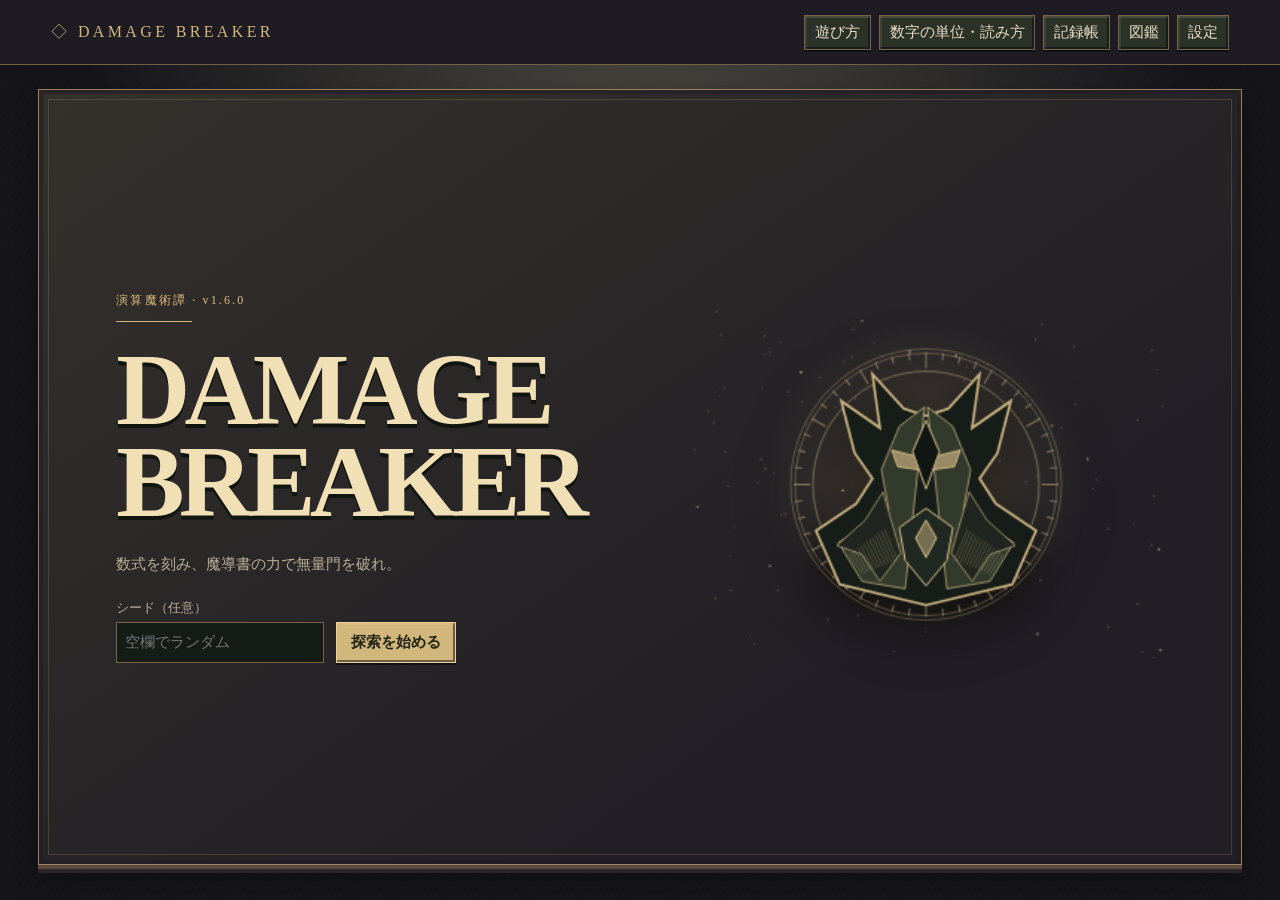
==== commit eb30c20e: "build(v1.6.0): regenerate standalone HTML with enhanced sprites and persistent codex" ====
--- a/index.html
+++ b/index.html
@@ -1840,6 +1840,66 @@
 @media (max-width:510px) {
   .enemy-rule .boss-counterplay { font-size:10px; line-height:1.35; }
 }
+
+
+/* v1.6.0 — compact pixel-art discovery codex (no battle HUD expansion). */
+.codex-dialog { max-width:min(840px,96vw); width:100%; max-height:min(88dvh,850px); padding:clamp(10px,2.5vw,22px); }
+.codex-dialog > h2 { margin:0 0 9px; color:#f7e2b4; font-size:clamp(19px,3vw,25px); }
+.codex-shell { min-width:0; }
+.codex-tabs { display:grid; grid-template-columns:repeat(2,minmax(0,1fr)); gap:6px; }
+.codex-tabs button { min-width:0; padding:9px 5px; border:1px solid #806c54; background:#272c2c; color:#d9d2bd; font:700 clamp(11px,1.7vw,14px)/1.25 var(--interface); }
+.codex-tabs button[aria-selected="true"] { border-color:#dfbc7c; background:#4b4032; color:#fff0c9; box-shadow:inset 0 -3px #cf9c5f; }
+.codex-toolbar { display:flex; flex-wrap:wrap; align-items:center; justify-content:space-between; gap:6px 12px; margin:9px 0; font:12px/1.3 var(--interface); color:#e7d4b4; }
+.codex-toolbar select { margin-left:5px; min-height:34px; max-width:100%; background:#222c2a; color:#f5e5c5; border:1px solid #927c60; }
+.codex-grid { display:grid; grid-template-columns:repeat(3,minmax(0,1fr)); gap:7px; min-width:0; }
+.codex-entry {
+  position:relative; display:flex; flex-direction:column; align-items:center; gap:3px;
+  min-width:0; min-height:135px; padding:6px 5px; text-align:center;
+  color:#ffefd5; border:1px solid #6f695b;
+  background:linear-gradient(155deg,#33383b,#212529 70%);
+  overflow-wrap:anywhere; font:12px/1.25 var(--interface);
+}
+.codex-entry b { font-size:clamp(11px,1.6vw,14px); line-height:1.32; }
+.codex-entry small { color:#c9bfae; font-size:10px; }
+.codex-entry.is-known { cursor:pointer; }
+.codex-entry.is-known:hover, .codex-entry.is-known[aria-pressed="true"] { border-color:#e5c28b; box-shadow:inset 0 0 0 1px #c49c6280; background:#363b3c; }
+.codex-entry:focus-visible,.codex-tabs button:focus-visible,.codex-pager button:focus-visible { outline:2px solid #ffe5b0; outline-offset:2px; }
+.codex-entry.is-locked { opacity:.62; border-style:dashed; background:#202429; color:#c2b8b0; }
+.codex-art {
+  display:grid; place-items:center;
+  min-width:0; width:100%; height:83px;
+  border:1px solid #50595c;
+  background:radial-gradient(ellipse at 50% 80%,#5360547a,transparent 65%),#171e24;
+  overflow:hidden;
+}
+.codex-art canvas {
+  display:block; width:min(100%,124px); height:auto;
+  image-rendering:pixelated; image-rendering:crisp-edges;
+  filter:drop-shadow(0 3px 1px #000b);
+}
+.codex-art .relic-icon { width:53px; height:53px; image-rendering:pixelated; filter:drop-shadow(0 2px 3px #0009); }
+.codex-placeholder { color:#7b8192; font:bold 36px/1 Georgia,serif; text-shadow:2px 2px #18151c; }
+.codex-detail { border-inline-start:3px solid #cba56b; background:#2b302e; margin-top:9px; padding:8px 12px; overflow-wrap:anywhere; }
+.codex-detail h3 { margin:0 0 5px; font-size:16px; color:#fce5b6; }
+.codex-detail p { margin:4px 0; font-size:13px; }
+.codex-detail small { color:#c6e3d3; }
+.codex-pager { display:flex; justify-content:center; align-items:center; gap:12px; margin:9px 0 5px; font:700 12px var(--interface); }
+.codex-pager button { min-height:36px; padding:5px 12px; }
+.codex-pager button:disabled { opacity:.4; }
+.codex-note { margin:7px 0 0; font:11px/1.5 var(--interface); color:#bcb7a6; }
+@media (max-width:550px) {
+  .codex-grid { grid-template-columns:repeat(2,minmax(0,1fr)); gap:5px; }
+  .codex-entry { min-height:120px; padding:4px 3px; }
+  .codex-art { height:76px; }
+  .codex-art canvas { width:min(100%,114px); }
+  .codex-entry b { font-size:11px; }
+  .codex-dialog { max-height:89dvh; }
+}
+@media (prefers-reduced-motion:reduce) {
+  .codex-entry,.codex-tabs button { transition:none; }
+}
+/* Shared battle and codex sprites stay on integer pixel boundaries when scaled. */
+.battle .foe canvas[data-enemy-art] { image-rendering:pixelated; image-rendering:crisp-edges; }
 </style>
 </head>
 <body>
@@ -3900,6 +3960,143 @@
   draw({p,b,d});
 }
 
+// Final authored 1px accents on the existing 88×64 sprite canvas.
+// The original form silhouette and 52 unique faces are left unchanged.
+function paintEnemyFinish(ctx,{form,palette},{ink,shade,mid,light,glow}) {
+  const px=(color,x,y,w=1,h=1)=>{
+    ctx.fillStyle=color;
+    ctx.fillRect(x,y,w,h);
+  };
+  const seam=(x,y,flip=false)=>{
+    const dir=flip?-1:1;
+    px(ink,x,y,5,1);
+    px(light,x+dir,y-1,3,1);
+    px(shade,x+dir,y+1,4,1);
+    px(glow,x+2,y-2);
+  };
+  const rivet=(x,y)=>{
+    px(ink,x-1,y-1,3,3);
+    px(mid,x,y,2,2);
+    px(glow,x,y);
+  };
+  const scale=(x,y)=>{
+    px(shade,x,y,5,2);
+    px(light,x+1,y,3,1);
+    px(glow,x+1,y-1);
+  };
+  const shadow=shade,shimmer=glow;
+  const metal=['golem','titan','colossus','idol','knight','lantern'];
+  const draconic=['dragon','hydra','wyrm'];
+  const beasts=['hound','boar','behemoth','leviathan'];
+  const insects=['beetle','mantis','moth'];
+  if(metal.includes(form)) {
+    // Riveted shoulder plates, beveled edges and etched armor seams.
+    seam(17,37);seam(63,37,true);
+    for(const [x,y] of [[25,45],[63,45]]) rivet(x,y);
+    px(mid,33,50,8,1);px(shimmer,34,49,5,1);
+    px(ink,49,50,5,1);px(light,50,49,3,1);
+    if(form==='golem'||form==='titan'||form==='colossus'||form==='idol') {
+      for(let k=0;k<3;k++) {
+        const x=29+7*k;
+        px(shadow,x,53,4,2);px(light,x+1,53,2,1);
+      }
+      // Faceted rock at the lower left and right, below the face.
+      px(ink,18,47,2,5);px(shimmer,19,46,3,1);
+      px(ink,67,47,2,5);px(shimmer,65,46,3,1);
+    }
+    if(form==='lantern') {
+      px(shimmer,12,44,2,2);px(light,10,46,6,1);
+      px(shadow,72,48,4,2);px(shimmer,75,47,1,1);
+    }
+  } else if(draconic.includes(form)) {
+    // Alternating scale highlights make the three dragon families read distinctly.
+    for(let i=0;i<5;i++) scale(31+i*7,35+(i%2)*5);
+    for(const [x,y] of [[20,38],[68,40]]) {
+      px(shadow,x,y,7,2);px(light,x+1,y,4,1);px(shimmer,x+4,y-2,1,2);
+    }
+    if(form==='hydra') {
+      px(light,19,42,5,1);px(shimmer,21,40,2,1);
+      px(light,64,42,5,1);px(shimmer,65,40,2,1);
+    } else if(form==='dragon') {
+      for(const x of [15,23,65,73]) {px(light,x,25,3,1);px(shimmer,x+1,23);}
+    } else {
+      px(light,39,54,11,1);px(shimmer,46,52,2,1);
+    }
+  } else if(beasts.includes(form)) {
+    // Layered fur or scales, visible claws and a sculpted back.
+    for(let i=0;i<5;i++) {
+      const x=30+i*8,y=34+(i%3)*2;
+      px(shadow,x,y,6,2);px(light,x+1,y,3,1);
+      px(shimmer,x+2,y-1);
+    }
+    for(const x of [21,28,59,68]) {
+      px(ink,x,54,5,2);px(light,x+1,54,2,1);
+      px(shimmer,x+2,53);
+    }
+    if(form==='leviathan') {
+      for(const [x,y] of [[11,31],[17,23],[72,24],[77,30]]) {
+        px(shimmer,x,y,2,1);px(light,x+1,y+1,2,1);
+      }
+    }
+    if(form==='boar') {px(light,14,40,4,1);px(shimmer,15,39,1,1);}
+  } else if(insects.includes(form)) {
+    // Symmetric veining, carapace facets, and small segmented joints.
+    for(const [x,y] of [[22,24],[64,24],[29,37],[57,37]]) {
+      px(ink,x,y,4,2);px(light,x+1,y,3,1);px(shimmer,x+1,y-2);
+    }
+    for(let i=0;i<4;i++) {
+      const y=33+i*5;
+      px(shadow,40,y,8,1);px(light,42,y-1,4,1);
+    }
+    if(form==='moth') {
+      for(const x of [13,24,62,74]) {px(shimmer,x,17,2,2);px(light,x+1,20,2,1);}
+    }
+    if(form==='mantis') {
+      px(light,75,22,7,1);px(shimmer,80,20,1,2);
+      px(light,7,29,5,1);px(shimmer,9,27,1,2);
+    }
+  } else if(['wisp','specter','eclipse'].includes(form)) {
+    // Floating void fragments and very small runic accents.
+    for(const [x,y] of [[26,42],[60,42],[33,49],[54,48]]) {
+      px(ink,x,y,4,2);px(light,x+1,y,2,1);px(shimmer,x+1,y-2,1,1);
+    }
+    px(light,39,52,7,1);px(shimmer,42,50,2,1);
+    if(form==='eclipse') {
+      for(const x of [13,73]) {px(shimmer,x,31,2,1);px(light,x+1,33,2,1);}
+    }
+  } else if(form==='mushroom') {
+    for(const [x,y] of [[29,28],[39,21],[52,30],[61,35]]) {
+      px(shadow,x,y,5,2);px(light,x+1,y,3,1);px(shimmer,x+2,y-1);
+    }
+    px(shadow,36,52,13,1);px(light,39,51,7,1);
+  } else if(form==='jelly') {
+    for(const [x,y] of [[27,26],[36,20],[52,22],[60,30]]) {
+      px(light,x,y,4,1);px(shimmer,x+1,y-1,2,1);
+    }
+    for(const x of [26,37,49,61]) {px(shimmer,x,48,2,2);}
+  } else if(form==='mimic') {
+    for(const x of [22,33,55,67]) rivet(x,38);
+    px(ink,40,48,9,5);px(mid,42,48,5,3);px(shimmer,44,49,1,2);
+    px(light,24,51,14,1);px(light,54,51,12,1);
+  } else if(form==='harpy') {
+    for(let i=0;i<4;i++) {
+      const y=25+i*6;
+      for(const x of [15,65]) {px(light,x,y,7,1);px(shimmer,x+2,y-1);}
+    }
+    px(light,40,52,8,1);
+  } else if(form==='reaper') {
+    for(let i=0;i<4;i++) {
+      px(shadow,31+i*6,43+i*2,3,3);
+      px(light,32+i*6,43+i*2,2,1);
+    }
+    px(shimmer,70,12,5,1);px(light,75,13,3,1);
+  }
+  // One-pixel glints are palette-dependent but deterministic; no runtime RNG or animation.
+  const offset=palette%5;
+  px(shimmer,7+offset*3,11+palette%3,2,1);
+  px(mid,76-offset*2,51-palette%4,2,1);
+}
+
 // Original low-resolution sprites. Forms use distinct silhouettes, weapons and anatomy.
 const beastPalettes=[
   [23,38],[204,38],[7,55],[37,67],[68,55],[253,42],
@@ -3917,6 +4114,7 @@
 };
 function paintEnemy(canvas,{form,palette}) {
   const c=canvas.getContext('2d');
+  c.imageSmoothingEnabled=false;
   const [h,s]=paintOverrides[form+':'+palette]??beastPalettes[palette];
   const ink='#100e1b',shade=`hsl(${h} ${s}% 19%)`,mid=`hsl(${h} ${s}% 37%)`,light=`hsl(${h} ${s}% 64%)`;
   const glow=`hsl(${(h+24)%360} 88% 79%)`;
@@ -4141,12 +4339,170 @@
       c.restore();
     }
   }
+  paintEnemyFinish(c,{form,palette},{ink,shade,mid,light,glow});
   for(let i=0;i<(big?13:5);i++) {
     const x=(i*23+12+palette*3)%84,y=(i*11+8)%51;
     box(i%3?light:glow,x,y,1,1);
   }
 }
 function ridge(i){return i===2?4:2;}
+
+
+// IDs use ACT, encounter type, and variant, never the changing display name or palette.
+const kinds=['fight','elite','boss'];
+const enemyCatalog=Object.freeze([
+  ...[1,2,3].flatMap(act=>kinds.flatMap(kind=>Array.from({length:encounterCount(act,kind)},(_,variant)=>{
+    const enemy=makeEnemy(act,kind,variant,2,0n);
+    return {id:act+':'+kind+':'+variant,act,kind,variant,
+      name:enemy.name,art:enemy.art,detail:enemy.detail,
+      moves:enemy.cycle,barrier:enemy.barrier,gates:enemy.gates.length,armor:enemy.armor};
+  }))),
+  (()=>{const enemy=makeEnemy(4,'extra',0,1,0n);
+    return {id:'4:extra:0',act:4,kind:'extra',variant:0,
+      name:enemy.name,art:enemy.art,detail:enemy.detail,
+      moves:enemy.cycle,barrier:enemy.barrier,gates:enemy.gates.length,armor:enemy.armor};})()
+]);
+const relicCatalog=Object.freeze(Object.keys(relics).map(id=>({
+  id,name:relics[id].name,description:relics[id].desc,rank:relics[id].rank,
+  rankName:relicRanks[relics[id].rank].name
+})));
+const enemyKeys=new Set(enemyCatalog.map(entry=>entry.id));
+const relicKeys=new Set(relicCatalog.map(entry=>entry.id));
+const uniqueAllowed=(values,allowed)=>[...new Set((Array.isArray(values)?values:[])
+  .filter(id=>typeof id==='string'&&allowed.has(id)))];
+const enemyKey=(act,kind,variant=0)=>act+':'+kind+':'+variant;
+function normalizeCodex(raw) {
+  const acquired=uniqueAllowed(raw?.acquired,relicKeys);
+  return {enemies:uniqueAllowed(raw?.enemies,enemyKeys),
+    relics:uniqueAllowed([...(Array.isArray(raw?.relics)?raw.relics:[]),...acquired],relicKeys),
+    acquired};
+}
+function discoverEnemy(codex,act,kind,variant=0) {
+  const id=enemyKey(act,kind,variant);
+  if(!enemyKeys.has(id)||codex.enemies.includes(id)) return false;
+  codex.enemies.push(id);
+  return true;
+}
+function discoverRelics(codex,ids) {
+  let changed=false;
+  for(const id of uniqueAllowed(ids,relicKeys)) if(!codex.relics.includes(id)) {
+    codex.relics.push(id);changed=true;
+  }
+  return changed;
+}
+// A seen offer unlocks its description; acquisition is tracked independently.
+function acquireRelics(codex,ids) {
+  let changed=discoverRelics(codex,ids);
+  for(const id of uniqueAllowed(ids,relicKeys)) if(!codex.acquired.includes(id)) {
+    codex.acquired.push(id);changed=true;
+  }
+  return changed;
+}
+// Backfill only provable information from old saves; never unlock all past encounters.
+function inheritCodex(raw,history=[],run=null) {
+  const codex=normalizeCodex(raw);
+  for(const record of Array.isArray(history)?history:[]) acquireRelics(codex,record?.relics);
+  if(run) {
+    acquireRelics(codex,run.owned);
+    if(run.phase==='reward'&&run.relicDecision==='pending')
+      discoverRelics(codex,[run.relicDrop,run.relicAlternative]);
+    if(run.phase==='facility') discoverRelics(codex,run.stockRelics);
+    if(['battle','reward','loss'].includes(run.phase)&&run.enemy)
+      discoverEnemy(codex,run.act,run.enemy.kind,run.enemy.variant??0);
+    if(Array.isArray(run.visited)&&Array.isArray(run.map))
+      for(const node of run.map.flat()) if(run.visited.includes(node.id)&&
+        (kinds.includes(node.kind)||node.kind==='extra'))
+        discoverEnemy(codex,run.act,node.kind,node.variant??0);
+  }
+  return codex;
+}
+const moveLabels={
+  sub:'減算妨害',pct:'割合妨害',div:'除算妨害',wither:'最大HP減少',
+  drain:'基礎値低下',lock:'演算封印',barrier:'バリア'
+};
+function catalogMoveName(move) {
+  const [kind,target]=move.split(':');
+  return attackPatterns[kind]?.name??(kind==='lock'&&target?
+    (operationNames[target]??'演算')+'封印':moveLabels[kind]??'演算妨害');
+}
+
+
+const codexPageSize=12;
+const escapeCodex=value=>String(value).replace(/[&<>"']/g,ch=>({
+  '&':'&amp;','<':'&lt;','>':'&gt;','"':'&quot;',"'":'&#39;'
+})[ch]);
+const kindNames={fight:'通常',elite:'強敵',boss:'ボス',extra:'EXTRA'};
+function codexContents(codex,{tab='enemies',filter='all',page=0,selected=null}={}) {
+  const enemies=tab==='enemies',source=enemies?enemyCatalog:relicCatalog;
+  const known=new Set(enemies?codex.enemies:codex.relics);
+  const acquired=new Set(codex.acquired??[]);
+  const found=id=>known.has(id);
+  const available=source.filter(entry=>{
+    if(filter==='known') return found(entry.id);
+    if(!enemies&&filter==='acquired') return acquired.has(entry.id);
+    if(filter==='unknown') return !found(entry.id);
+    if(enemies&&['fight','elite','boss','extra'].includes(filter)) return entry.kind===filter;
+    if(!enemies&&/^rank[0-3]$/.test(filter)) return entry.rank===Number(filter[4]);
+    return true;
+  });
+  const pages=Math.max(1,Math.ceil(available.length/codexPageSize));
+  const activePage=Math.max(0,Math.min(pages-1,page));
+  const visible=available.slice(activePage*codexPageSize,(activePage+1)*codexPageSize);
+  const filterOptions=enemies?[
+    ['all','すべて'],['known','遭遇済み'],['unknown','未遭遇'],
+    ['fight','通常'],['elite','強敵'],['boss','ボス'],['extra','EXTRA']
+  ]:[['all','すべて'],['known','発見済み'],['acquired','取得済み'],['unknown','未発見'],
+    ['rank0','コモン'],['rank1','レア'],['rank2','エピック'],['rank3','レジェンド']];
+  const tiles=visible.map(entry=>{
+    if(!found(entry.id)) return `<div class="codex-entry is-locked" aria-label="${enemies?'未遭遇の敵':'未発見のレリック'}">
+      <div class="codex-art codex-placeholder" aria-hidden="true">?</div>
+      <b>？？？</b><small>${enemies?'未遭遇':'未発見'}</small></div>`;
+    const portrait=enemies?
+      `<canvas data-codex-art="${entry.id}" width="88" height="64" aria-hidden="true"></canvas>`:
+      relicIcon(entry.id);
+    const category=enemies?`ACT ${entry.act===4?'EXTRA':entry.act} · ${kindNames[entry.kind]}`:
+      entry.rankName+' · '+(acquired.has(entry.id)?'取得済み':'発見済み');
+    return `<button type="button" class="codex-entry is-known" data-codex-entry="${entry.id}"
+      aria-pressed="${selected===entry.id}" aria-label="${escapeCodex(entry.name)}の詳細">
+      <span class="codex-art">${portrait}</span><b>${escapeCodex(entry.name)}</b>
+      <small>${escapeCodex(category)}</small></button>`;
+  }).join('');
+  const chosen=source.find(entry=>entry.id===selected&&known.has(entry.id));
+  const detail=chosen?`<section class="codex-detail" role="region" aria-label="図鑑の詳細">
+    <h3>${enemies?'敵':'レリック'} · ${escapeCodex(chosen.name)}</h3>
+    ${enemies?`<p>${escapeCodex(chosen.detail||'演算を妨害する敵。予告された攻撃に注意。')}</p>
+      <p><b>主な行動</b>　${escapeCodex([...new Set(chosen.moves.map(catalogMoveName))].join(' / '))}</p>
+      <small>ACT ${chosen.act} · ${kindNames[chosen.kind]} · 装甲 ÷${chosen.armor}${chosen.barrier?' · 開幕バリア '+chosen.barrier+'層':''}${chosen.gates?' · 耐久ライン '+chosen.gates+'本':''}</small>`:
+      `<p>${escapeCodex(chosen.description)}</p><small>${escapeCodex(chosen.rankName)} · ${acquired.has(chosen.id)?'取得済み':'発見のみ'}</small>`}
+  </section>`:'';
+  return `<div class="codex-shell">
+    <div class="codex-tabs" role="tablist" aria-label="図鑑の種類">
+      <button type="button" role="tab" data-codex-tab="enemies" aria-selected="${enemies}">敵図鑑　${codex.enemies.length}/${enemyCatalog.length}</button>
+      <button type="button" role="tab" data-codex-tab="relics" aria-selected="${!enemies}">レリック図鑑　${codex.relics.length}/${relicCatalog.length}</button>
+    </div>
+    <div class="codex-toolbar">
+      <label>表示 <select data-codex-filter aria-label="図鑑の絞り込み">${filterOptions.map(([value,name])=>
+        `<option value="${value}" ${filter===value?'selected':''}>${name}</option>`).join('')}</select></label>
+      <span>${enemies?'遭遇':'発見'} ${known.size} / ${source.length} · ${available.length}件表示</span>
+    </div>
+    <div class="codex-grid" role="tabpanel" aria-label="${enemies?'敵の一覧':'レリックの一覧'}">
+      ${tiles||'<p class="muted">該当する記録はまだありません。</p>'}
+    </div>
+    ${detail}
+    <div class="codex-pager">
+      <button type="button" data-codex-page="${activePage-1}" ${activePage===0?'disabled':''} aria-label="図鑑の前のページ">‹ 前へ</button>
+      <small>${activePage+1} / ${pages}</small>
+      <button type="button" data-codex-page="${activePage+1}" ${activePage===pages-1?'disabled':''} aria-label="図鑑の次のページ">次へ ›</button>
+    </div>
+    <p class="codex-note">未発見の内容は隠されています。遭遇した敵、報酬や店で見かけたレリックを記録し、取得済みかどうかも区別します。</p>
+  </div>`;
+}
+function paintCodexEntries(root) {
+  for(const canvas of root.querySelectorAll('canvas[data-codex-art]')) {
+    const entry=enemyCatalog.find(enemy=>enemy.id===canvas.dataset.codexArt);
+    if(entry) paintEnemy(canvas,entry.art);
+  }
+}
 
 
 const damageThresholds=[100n,10000n,10n**8n,10n**12n,10n**20n,10n**40n,CAP+1n];
@@ -4353,9 +4709,13 @@
 const effect=document.querySelector('#effect');
 const book=load();
 let suspended=readCheckpoint(book.checkpoint);
+const previousCodex=JSON.stringify(book.codex??null);
+book.codex=inheritCodex(book.codex,book.runs,suspended?.run);
+const codexNeedsSave=previousCodex!==JSON.stringify(book.codex);
 let run=null, selected=null, storageWarning=false, notice='';
 let sequence=null, lastPage=null, craftResult=null, lastDeal=null, lastBattle=null;
 let deckFilter='all', deckPage=0, shopTab='cards', baseGlow=null;
+let codexTab='enemies',codexFilter='all',codexPage=0,codexSelected=null;
 const motionMode=()=>matchMedia('(prefers-reduced-motion: reduce)').matches?'off':book.prefs.motion||'full';
 const compactScreen=matchMedia('(max-width: 550px), (max-width: 850px) and (pointer: coarse), (max-height: 550px) and (max-width: 1100px) and (pointer: coarse)');
 const sound=createSound(globalThis.AudioContext??globalThis.webkitAudioContext,()=>book.prefs);
@@ -4422,6 +4782,7 @@
   if(finished||run.phase==='clear') rememberRun();
   suspended=finished?null:{run,notice,craftResult};
   book.checkpoint=suspended?writeCheckpoint(suspended):null;
+  book.codex=inheritCodex(book.codex,book.runs,run);
   persist();
 }
 function modal(title,content) {
@@ -4968,7 +5329,7 @@
 }
 const checkpointLabels={map:'地図',battle:'戦闘中',reward:'勝利報酬',facility:'施設',clear:'EXTRA挑戦前'};
 function view() {
-  if(!run) return `<main><section class="frame title"><div><div class="eyebrow">演算魔術譚 · v1.5.3</div><div class="rule"></div>
+  if(!run) return `<main><section class="frame title"><div><div class="eyebrow">演算魔術譚 · v1.6.0</div><div class="rule"></div>
     <h1>DAMAGE<br>BREAKER</h1><p>数式を刻み、魔導書の力で無量門を破れ。</p>
     ${suspended?`<section class="continue-run">
       ${btn('つづきから','resume','primary')}
@@ -4997,7 +5358,7 @@
 function render() {
   const mode=motionMode();
   app.dataset.motion=mode;
-  app.innerHTML=`<header><div class="brand">◇ DAMAGE BREAKER</div><button type="button" class="menu-toggle" data-action="menu" aria-controls="game-nav" aria-expanded="false">メニュー</button><nav id="game-nav" aria-label="ゲームメニュー">${run&&run.phase!=='battle'?btn('デッキ '+run.deck.length,'deck'):''}${run&&suspended?btn('中断','pause'):''}${btn('遊び方','help')}${btn('数字の単位・読み方','numberUnits')}${btn('記録帳','records')}${btn('設定','settings')}</nav></header>${view()}
+  app.innerHTML=`<header><div class="brand">◇ DAMAGE BREAKER</div><button type="button" class="menu-toggle" data-action="menu" aria-controls="game-nav" aria-expanded="false">メニュー</button><nav id="game-nav" aria-label="ゲームメニュー">${run&&run.phase!=='battle'?btn('デッキ '+run.deck.length,'deck'):''}${run&&suspended?btn('中断','pause'):''}${btn('遊び方','help')}${btn('数字の単位・読み方','numberUnits')}${btn('記録帳','records')}${btn('図鑑','codex')}${btn('設定','settings')}</nav></header>${view()}
     ${storageWarning?'<p role="status" style="text-align:center">保存できませんでした。画面を閉じると、今回の進行や記録が失われる場合があります。</p>':''}`;
   if(baseGlow&&run?.phase==='map'&&!craftResult) app.querySelector('.map-heading')?.insertAdjacentHTML('afterend',baseBanner());
   const hero=app.querySelector('[data-sprite]');
@@ -5095,6 +5456,21 @@
   dialog.querySelector('#deckContents').innerHTML=deckContents();
   (dialog.querySelector(focus)||dialog.querySelector('#deckFilter')).focus({preventScroll:true});
 }
+function updateCodex(focus) {
+  const content=dialog.querySelector('#codexContents');
+  if(!content) return;
+  content.innerHTML=codexContents(book.codex,{
+    tab:codexTab,filter:codexFilter,page:codexPage,selected:codexSelected
+  });
+  paintCodexEntries(content);
+  if(focus) dialog.querySelector(focus)?.focus({preventScroll:true});
+}
+function openCodex() {
+  codexTab='enemies';codexFilter='all';codexPage=0;codexSelected=null;
+  modal('巡歴の図鑑','<div id="codexContents"></div>');
+  dialog.classList.add('codex-dialog');
+  updateCodex();
+}
 function openRecords() {
   modal('記録帳',`<h3>歴代最高 ${fmt(BigInt(book.best.max))}</h3><p>${esc(book.best.formula||'記録なし')}</p>
     <h3>探索履歴</h3>${book.runs.map(r=>`<details><summary>${esc(r.seed)} · ${{loss:'敗北',clear:'通常クリア',win:'EXTRAクリア'}[r.outcome]} · 第${r.stage}戦 · ${fmt(BigInt(r.max))}</summary>
@@ -5125,6 +5501,7 @@
     <p>次の盤に入る妨害は、指定枠が空なら一時的に末尾で処理します。種別封印は、次のBURSTまで指定の演算をすべて無効化します。HOLDの予測には新しく引くカードを含めません。</p>`);
   if(name==='settings') return modal('設定',prefsHTML());
   if(name==='records') return openRecords();
+  if(name==='codex') return openCodex();
   if(name==='numberUnits') {
     modal('数字の単位・読み方',`<dl class="number-units">${numberUnits.map(({name,reading,exponent})=>
       `<div><dt>${name}</dt><dd>${reading}</dd><dd>10<sup>${exponent}</sup></dd></div>`).join('')}</dl>
@@ -5366,6 +5743,10 @@
 });
 app.addEventListener('dragend',()=>{dragging=null;});
 dialog.addEventListener('change',e=>{
+  if(e.target.matches('[data-codex-filter]')) {
+    codexFilter=e.target.value;codexPage=0;codexSelected=null;
+    updateCodex('[data-codex-filter]');return;
+  }
   const {id,checked,value}=e.target;
   if(id==='craftDigit'&&crafting) {
     crafting.digit=Number(value);
@@ -5388,6 +5769,23 @@
 });
 dialog.addEventListener('close',()=>{if(!dialog.open) enchantSelection=null;});
 dialog.addEventListener('click',e=>{
+  const codexTabButton=e.target.closest('[data-codex-tab]');
+  if(codexTabButton) {
+    codexTab=codexTabButton.dataset.codexTab;
+    codexFilter='all';codexPage=0;codexSelected=null;
+    updateCodex('[data-codex-tab="'+codexTab+'"]');return;
+  }
+  const codexPageButton=e.target.closest('[data-codex-page]');
+  if(codexPageButton&&!codexPageButton.disabled) {
+    const step=Number(codexPageButton.dataset.codexPage);
+    codexPage=step;codexSelected=null;
+    updateCodex('[data-codex-page="'+(step>0?step-1:step+1)+'"]');return;
+  }
+  const codexEntry=e.target.closest('[data-codex-entry]');
+  if(codexEntry) {
+    codexSelected=codexEntry.dataset.codexEntry;
+    updateCodex('[data-codex-entry="'+codexSelected+'"]');return;
+  }
   const enchantOption=e.target.closest('[data-enchant-target],[data-enchant-confirm]');
   if(enchantOption&&enchantSelection&&!enchantOption.disabled) {
     if(enchantOption.hasAttribute('data-enchant-confirm')) enchantSelection.confirm(enchantSelection.index);
@@ -5432,6 +5830,7 @@
   persist();
 });
 
+if(codexNeedsSave) persist();
 render();
 
 function reactionText(move,message,hpLost,outcome) {
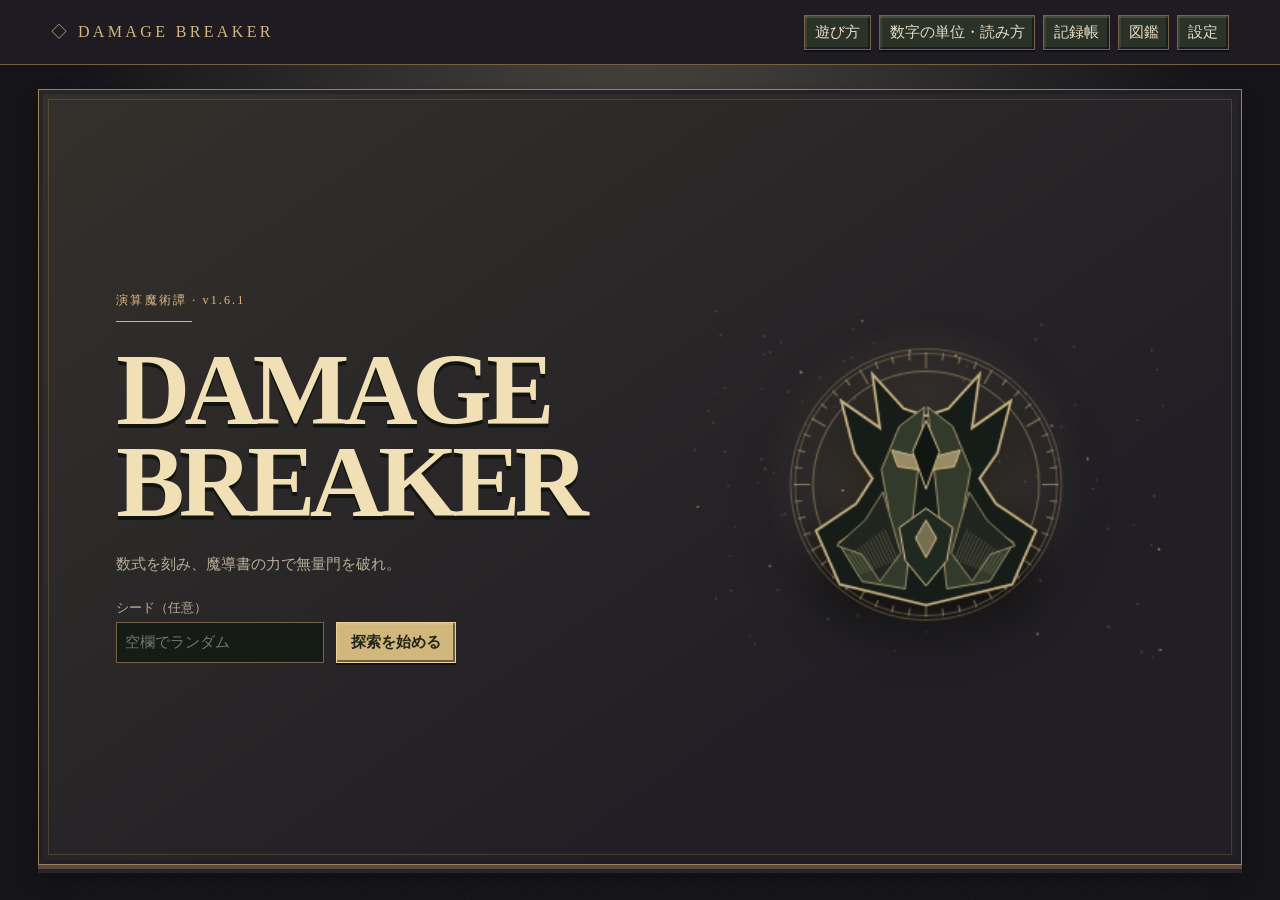
==== commit d8fdf4ff: "build(v1.6.1): rebuild standalone game with expanded help guide and responsive styles" ====
--- a/index.html
+++ b/index.html
@@ -1900,6 +1900,69 @@
 }
 /* Shared battle and codex sprites stay on integer pixel boundaries when scaled. */
 .battle .foe canvas[data-enemy-art] { image-rendering:pixelated; image-rendering:crisp-edges; }
+
+
+/* v1.6.1 — high-information, low-clutter beginner guide. */
+.guide-dialog { width:100%; max-width:min(850px,96vw); max-height:min(88dvh,860px); padding:clamp(12px,2.8vw,23px); }
+.guide-dialog > h2 { color:#f3dfb8; margin:0 0 9px; font:700 clamp(19px,2.5vw,26px)/1.3 var(--display); }
+.guide { min-width:0; line-height:1.65; font-family:var(--interface); }
+.guide-lead { padding:8px 11px; border-left:3px solid #dfc088; background:#292d28; font-size:clamp(12px,2vw,14px); }
+.guide-lead strong { color:#ffdea0; }
+.guide-quick { display:grid; grid-template-columns:repeat(3,minmax(0,1fr)); gap:6px; margin:10px 0 12px; }
+.guide-quick > div { display:grid; align-content:start; min-width:0; gap:3px; border:1px solid #776548; background:linear-gradient(145deg,#34372f,#252d2d); padding:7px 8px; }
+.guide-quick b { font-size:13px; color:#f7d9a1; }
+.guide-quick small { font:11px/1.5 var(--interface); color:#d7c9b5; }
+.guide-section { border:1px solid #796d5c; background:#252929; margin-top:7px; }
+.guide-section summary { position:relative; cursor:pointer; padding:10px 35px 10px 11px; font:700 clamp(12px,1.8vw,15px)/1.4 var(--interface); color:#f0d5ab; list-style:none; }
+.guide-section summary::-webkit-details-marker { display:none; }
+.guide-section summary::after { content:'＋'; position:absolute; right:12px; top:50%; transform:translateY(-50%); font-size:19px; color:#c3d6ce; }
+.guide-section[open] summary::after { content:'−'; }
+.guide-section summary:hover { background:#363933; }
+.guide-section summary:focus-visible { outline:2px solid #ffe5ac; outline-offset:-2px; }
+.guide-section[open] summary { background:#343a35; border-bottom:1px solid #806f57; }
+.guide-section-body { padding:10px 12px 12px; font-size:13px; line-height:1.7; }
+.guide-section-body > p + p { margin-top:8px; }
+.guide-section-body strong,.guide-section-body b { color:#fbe0a9; }
+.guide-steps { counter-reset:step; list-style:none; padding:0; margin:0; display:grid; gap:7px; }
+.guide-steps li { display:grid; grid-template-columns:25px minmax(0,1fr); column-gap:7px; padding:7px 7px 7px 5px; border-bottom:1px solid #776c583d; }
+.guide-steps li::before { counter-increment:step; content:counter(step); grid-row:span 2; display:grid; place-items:center; align-self:start; width:23px; height:23px; border:1px solid #bea47a; background:#3c413c; color:#ffdfaa; font:bold 13px/1 var(--interface); }
+.guide-steps li span { grid-column:2; }
+.guide-tip { border-left:2px solid #85b9a2; background:#243a3440; padding:7px 9px; margin-top:10px; }
+.guide-warning { border-left:2px solid #df9987; background:#492c2b55; padding:7px 9px; margin-top:9px; }
+.guide-equation { display:flex; flex-wrap:wrap; justify-content:center; align-items:center; gap:5px; margin:10px 0; padding:9px 5px; border:1px solid #8e7554; background:#161e22; font:700 clamp(12px,2.4vw,19px)/1.25 var(--display); font-variant-numeric:tabular-nums; }
+.guide-equation > span,.guide-equation > strong { min-width:0; white-space:nowrap; }
+.guide-equation > :is(.guide-base,.guide-add,.guide-mul) { padding:5px 7px; border:1px solid #9b866777; background:#2c3131; }
+.guide-equation .guide-add { color:#bce0a1; }
+.guide-equation .guide-mul { color:#b2dafc; }
+.guide-equation > strong { color:#ffde96; }
+.guide-equation .guide-arrow { color:#b5a891; }
+.guide-terms { margin:9px 0; }
+.guide-terms > div { display:grid; grid-template-columns:minmax(100px,28%) minmax(0,1fr); column-gap:11px; padding:8px 4px; border-bottom:1px solid #84765c53; }
+.guide-terms dt { color:#f1cfa3; font-weight:700; }
+.guide-terms dd { margin:0; color:#e1d9c7; }
+.guide-pair { display:grid; grid-template-columns:repeat(2,minmax(0,1fr)); gap:7px; margin:10px 0; }
+.guide-pair > div { padding:10px; background:#2d3435; border:1px solid #786f58; }
+.guide-pair h3 { margin:0 0 5px; font:700 15px/1.4 var(--interface); color:#ffddac; }
+.guide-pair p { font-size:13px; }
+.guide-pair small { display:block; margin-top:5px; font-size:11px; }
+.guide-pair-examples > div { display:grid; gap:4px; }
+.guide-pair-examples span { color:#bde0ce; font-weight:700; }
+.guide-foot { font:11px/1.5 var(--interface); color:#c6bbad; margin-top:10px; }
+@media(max-width:550px) {
+  .guide-dialog { padding:12px 10px; max-height:90dvh; }
+  .guide-lead { padding:7px; }
+  .guide-quick { gap:4px; }
+  .guide-quick > div { padding:6px 4px; }
+  .guide-quick b { font-size:12px; }
+  .guide-quick small { font-size:10px; }
+  .guide-section-body { padding:9px 8px; font-size:12px; }
+  .guide-section summary { padding-left:8px; }
+  .guide-terms > div { grid-template-columns:1fr; row-gap:2px; }
+  .guide-pair { grid-template-columns:1fr; }
+  .guide-equation { gap:3px; font-size:12px; }
+  .guide-equation > :is(.guide-base,.guide-add,.guide-mul) { padding:4px 5px; }
+}
+@media(prefers-reduced-motion:reduce) { .guide-section,.guide-section summary { transition:none; } }
 </style>
 </head>
 <body>
@@ -4061,6 +4124,9 @@
       px(ink,x,y,4,2);px(light,x+1,y,2,1);px(shimmer,x+1,y-2,1,1);
     }
     px(light,39,52,7,1);px(shimmer,42,50,2,1);
+    for(const [x,y] of [[20,29],[28,52],[44,55],[60,51]]) {
+      px(shadow,x,y,3,1);px(shimmer,x+1,y-1,1,1);
+    }
     if(form==='eclipse') {
       for(const x of [13,73]) {px(shimmer,x,31,2,1);px(light,x+1,33,2,1);}
     }
@@ -4069,27 +4135,40 @@
       px(shadow,x,y,5,2);px(light,x+1,y,3,1);px(shimmer,x+2,y-1);
     }
     px(shadow,36,52,13,1);px(light,39,51,7,1);
+    for(const [x,y] of [[28,40],[54,42],[38,35]]) {
+      px(shadow,x,y,4,1);px(light,x+1,y-1,2,1);
+    }
   } else if(form==='jelly') {
     for(const [x,y] of [[27,26],[36,20],[52,22],[60,30]]) {
       px(light,x,y,4,1);px(shimmer,x+1,y-1,2,1);
     }
-    for(const x of [26,37,49,61]) {px(shimmer,x,48,2,2);}
+    for(const x of [26,37,49,61]) {
+      px(shimmer,x,48,2,2);
+      px(shadow,x+1,54,3,1);px(light,x+1,52,1,2);
+    }
   } else if(form==='mimic') {
     for(const x of [22,33,55,67]) rivet(x,38);
     px(ink,40,48,9,5);px(mid,42,48,5,3);px(shimmer,44,49,1,2);
     px(light,24,51,14,1);px(light,54,51,12,1);
+    for(const [x,y] of [[27,31],[59,32]]) {
+      px(shadow,x,y,5,1);px(shimmer,x+2,y-1);
+    }
   } else if(form==='harpy') {
     for(let i=0;i<4;i++) {
       const y=25+i*6;
       for(const x of [15,65]) {px(light,x,y,7,1);px(shimmer,x+2,y-1);}
     }
     px(light,40,52,8,1);
+    for(const x of [20,29,59,68]) px(shimmer,x,43,2,1);
   } else if(form==='reaper') {
     for(let i=0;i<4;i++) {
       px(shadow,31+i*6,43+i*2,3,3);
       px(light,32+i*6,43+i*2,2,1);
     }
     px(shimmer,70,12,5,1);px(light,75,13,3,1);
+    for(const [x,y] of [[25,48],[31,52],[42,55],[52,51],[61,47]]) {
+      px(ink,x,y,3,1);px(shimmer,x+1,y-1);
+    }
   }
   // One-pixel glints are palette-dependent but deterministic; no runtime RNG or animation.
   const offset=palette%5;
@@ -4485,10 +4564,10 @@
         `<option value="${value}" ${filter===value?'selected':''}>${name}</option>`).join('')}</select></label>
       <span>${enemies?'遭遇':'発見'} ${known.size} / ${source.length} · ${available.length}件表示</span>
     </div>
+    ${detail}
     <div class="codex-grid" role="tabpanel" aria-label="${enemies?'敵の一覧':'レリックの一覧'}">
       ${tiles||'<p class="muted">該当する記録はまだありません。</p>'}
     </div>
-    ${detail}
     <div class="codex-pager">
       <button type="button" data-codex-page="${activePage-1}" ${activePage===0?'disabled':''} aria-label="図鑑の前のページ">‹ 前へ</button>
       <small>${activePage+1} / ${pages}</small>
@@ -4502,6 +4581,102 @@
     const entry=enemyCatalog.find(enemy=>enemy.id===canvas.dataset.codexArt);
     if(entry) paintEnemy(canvas,entry.art);
   }
+}
+
+// Compact, self-contained help copy. Rules are synchronized with Run, cards and enemies.
+// No event listeners or game-state mutations: native <details> keeps the guide accessible.
+const section=(title,body,open=false)=>`<details class="guide-section" ${open?'open':''}>
+  <summary>${title}</summary><div class="guide-section-body">${body}</div></details>`;
+
+function helpGuide() {
+  return `<div class="guide">
+    <p class="guide-lead">演算カードを<strong>左から順に計算</strong>し、大きなダメージを作るターン制ローグライトです。敵の予告を見ながらカードを組み、ACT IIIのボス、その先のEXTRAを目指します。</p>
+    <div class="guide-quick" aria-label="まず覚える3つのこと">
+      <div><b>① 置く</b><small>手札を選び、演算盤に配置</small></div>
+      <div><b>② 比べる</b><small>HOLDとBURST、敵の次の行動を確認</small></div>
+      <div><b>③ 発動</b><small>BURSTで攻撃。報酬で強化</small></div>
+    </div>
+    ${section('01 · まずは1戦をプレイする',`
+      <ol class="guide-steps">
+        <li><b>地図で次のマスを選ぶ</b><span>光っているマスを選択。戦闘、強敵、店、休息、イベント、ボスなどがあります。</span></li>
+        <li><b>手札を演算盤に並べる</b><span>カードを押すと右端に配置。並び順を変えると、同じカードでも火力が変わります。置ける枚数とエネルギーに注意。</span></li>
+        <li><b>画面の予測を見る</b><span>「最終ダメージ予測」「敵HP −○○」と「敵の次の行動」を確認。敵のバリアなどがある場合、計算上のダメージがそのまま敵HPに通るとは限りません。</span></li>
+        <li><b>HOLDかBURSTを決める</b><span><strong>HOLD</strong>は盤を残して次の手札へ。<strong>BURST</strong>は今の盤で攻撃します。どちらでも、敵が生き残れば予告どおり行動します。</span></li>
+        <li><b>勝利したら報酬を選ぶ</b><span>カード・金貨・レリックなどでデッキを強くします。地図の先へ進み、ボスに備えましょう。</span></li>
+      </ol>
+      <p class="guide-tip"><b>最初のコツ：</b>まずは「＋」を置いてから「×」を置いてBURSTしてみましょう。序盤は1回のBURSTで倒すか、安全にHOLDできるかを見比べるのがおすすめです。</p>
+    `,true)}
+    ${section('02 · 演算の順番とカードの種類',`
+      <p>戦闘開始時の基本は<strong>基礎値20・手札5枚・エネルギー3・盤6枠</strong>（ACT I、強化なし）。カードには消費エネルギーがあり、盤に並べられる枚数にも上限があります。</p>
+      <div class="guide-equation" aria-label="演算例：20に10を足して3倍すると90">
+        <span class="guide-base">基礎 20</span><span class="guide-arrow">→</span>
+        <span class="guide-add">＋10</span><span class="guide-arrow">→</span>
+        <span class="guide-mul">×3</span><span class="guide-arrow">＝</span>
+        <strong>90</strong>
+      </div>
+      <p><b>順番が重要：</b>20 → ×3 → ＋10 なら <strong>70</strong>。同じ2枚でも置く順序で変化します。</p>
+      <dl class="guide-terms">
+        <div><dt>＋10（加算）</dt><dd>今の値に10を足す。乗算や累乗の前に置くと効果を伸ばせます。</dd></div>
+        <div><dt>×3（乗算）</dt><dd>今の値を3倍。加算の後に置くと加算分もまとめて増えます。</dd></div>
+        <div><dt>＋50% / −25%（割合）</dt><dd>その時点の値を1.5倍 / 0.75倍。90 → ＋50% なら135。</dd></div>
+        <div><dt>x² / x³（累乗）</dt><dd>今の値を2乗 / 3乗。たとえば10 → x² なら100。</dd></div>
+        <div><dt>×10²（指数）</dt><dd>今の値を100倍。たとえば90 → ×10² なら9000。</dd></div>
+      </dl>
+      <p class="guide-tip">演算の途中ではマイナスや小数も正確に扱います。最終的なダメージは装甲の除算後に小数点以下を切り捨て、負の値なら0です。</p>
+    `)}
+    ${section('03 · HOLDとBURSTの違い',`
+      <div class="guide-pair">
+        <div><h3>HOLD · ためる</h3><p>今の演算盤を<strong>そのまま残す</strong>。敵の予告行動を受けてからエネルギーと新しい手札を補充します。</p><small>通常はBURSTまでに2回まで。レリックで上限が増えることもあります。</small></div>
+        <div><h3>BURST · 攻撃する</h3><p>左からすべて演算し、レリック・装甲を反映して攻撃。<strong>盤のカードは消費</strong>され、HOLD回数はリセットされます。</p><small>敵を倒せば反撃なし。倒せなければ予告行動を受けて次の手札へ。</small></div>
+      </div>
+      <p><b>迷ったら：</b>手札の下の「HOLD / BURST 比較」を見ましょう。予測残HPや撃破可否が表示されます。「行動後の詳細予測」を開くと、バリア・耐久ライン・反撃後のHPも確認できます。</p>
+      <p class="guide-warning">敵の攻撃で倒される状況では、火力が足りなくてもHOLDが安全とは限りません。予測欄の赤い表示を確認しましょう。</p>
+    `)}
+    ${section('04 · 敵の予告、減衰、防御の使い方',`
+      <p>敵は次の攻撃・妨害を先に表示します。<strong>HOLD後</strong>、または<strong>BURSTで敵が残った後</strong>に発動します。敵の予告を見て、守るか倒し切るかを決めましょう。</p>
+      <dl class="guide-terms">
+        <div><dt>防御カード</dt><dd>その次に受ける攻撃ダメージを数値分軽減。多段攻撃ではヒット順に使われます。</dd></div>
+        <div><dt>結界カード</dt><dd>敵の妨害を1回分（強化後は複数回）防ぎます。破界攻撃では結界が壊される場合があります。HPへの攻撃自体を無効にするものではありません。</dd></div>
+        <div><dt>浄化カード</dt><dd>演算盤に入った妨害を先頭側から取り除きます。妨害がなければ使えません。</dd></div>
+        <div><dt>反撃減衰</dt><dd>敵の予告欄で指定される順序の<strong>有効な演算2枚を隣接</strong>させてBURSTすると、敵が生き残ったときの攻撃・妨害を弱めます。</dd></div>
+      </dl>
+      <div class="guide-pair guide-pair-examples">
+        <div><b>攻撃する敵</b><span>＋（加算）→ ×（乗算）</span></div>
+        <div><b>妨害だけの敵</b><span>×（乗算）→ ＋（加算）</span></div>
+      </div>
+      <p class="guide-tip">反撃減衰は通常、1戦で1回だけ成立します。封印されたカードや敵が挿入した妨害カードは、成立条件の「有効な2枚」として数えません。</p>
+    `)}
+    ${section('05 · バリア、耐久ライン、妨害',`
+      <dl class="guide-terms">
+        <div><dt>敵のバリア</dt><dd>正のダメージを出すBURSTでも敵HPは減りません。まずバリアを削り、次のBURSTで本体へ攻撃。特定のレリックで複数層を壊せます。</dd></div>
+        <div><dt>耐久ライン</dt><dd>ボスなどのHPが一定位置で止まる仕組み。強力なBURSTでも<strong>1回で突破できるラインは1本</strong>です。次のBURSTで続けましょう。</dd></div>
+        <div><dt>演算妨害</dt><dd>敵は「−」「÷」「−%」を指定位置に挿入したり、カードの種類を封印したりします。演算盤の赤い表示や次の予告を確認。</dd></div>
+        <div><dt>吸命・弱体</dt><dd>戦闘中の最大HPや基礎値を減らします。長引く戦闘ほど危険なので、素早く倒すか防御を活用。</dd></div>
+      </dl>
+      <p>「最終ダメージ予測」は式から求めた値、「敵HP −○○」はバリアや耐久ラインを考慮して実際に減るHPです。数字が違っても不具合ではありません。</p>
+    `)}
+    ${section('06 · レリック・エンチャント・育成',`
+      <p><b>レリック</b>は持っているだけで条件に応じて発動する特殊能力です。連続する演算、合計、カードの順番、HOLD回数などで大きな倍率が得られます。戦闘中のレリック一覧と報酬の相性表示がビルド作りのヒントです。</p>
+      <p><b>エンチャント</b>は演算カード1枚につける追加効果です。「再現」はそのカードの演算を2回行いますが、コンボは1枚として数えます。「蓄力」「招札」は配置時にエネルギー・ドローを増やし、配置が確定します。</p>
+      <p><b>報酬</b>ではカードを追加するか見送り、金貨やレリックを獲得できます。<b>店・休息・工房</b>で強化、同系統カードの合成、不要カードの削除などを行いましょう。レリックの発見・取得状況は「図鑑」に保存されます。</p>
+      <p><b>星詠みの頁</b>は今の手札・空き枠・エネルギーで高火力が狙える配置を提案します。自動でスペルを使うことはありません。改善が見つからなければ頁を消費しません。</p>
+    `)}
+    ${section('07 · PC・スマホでの操作と便利な機能',`
+      <dl class="guide-terms">
+        <div><dt>スマホ・タッチ操作</dt><dd>手札のカードをタップして配置。盤のカードをタップし「← 左へ」「右へ →」で順番変更。仮置き中なら「手札に戻す」も使えます。</dd></div>
+        <div><dt>PC・マウス操作</dt><dd>手札をクリックして配置。ドラッグ＆ドロップで位置を指定したり、盤のカードを入れ替えたり、仮置きのカードを手札に戻したりできます。</dd></div>
+        <div><dt>PC・キーボード操作</dt><dd>盤のカードにフォーカスして<strong>← / →</strong>で位置を変更、<strong>Delete</strong>で仮置きを手札に戻せます。</dd></div>
+        <div><dt>仮置きと確定</dt><dd>通常の演算カードはHOLD / BURST前ならやり直せて、エネルギーも返却。防御などのスペル、蓄力・招札付きの配置、行動後のカードは取り消せません。</dd></div>
+        <div><dt>保存・演出設定</dt><dd>探索は中断して続きから再開できます。設定で効果音の音量や演出速度を変更でき、BURST演出中はスキップも可能です。</dd></div>
+      </dl>
+    `)}
+    ${section('08 · 大ダメージと∞について',`
+      <p>高火力を目指すには、加算で数値を育て、乗算や割合で伸ばし、強力な累乗・指数・レリックを組み合わせます。ただし、理想の式を追いすぎて敵の攻撃を受け切れないと負けてしまいます。</p>
+      <p>最大の数値表示は<strong>9999無量大数（9999 × 10<sup>68</sup>）</strong>。これを超える最終ダメージは<strong>∞</strong>と表示します。∞でも敵のバリア・耐久ラインは有効です。</p>
+      <p>記録帳には最大ダメージや探索履歴、図鑑には出会った敵とレリックが残ります。「数字の単位・読み方」で大きな数の読み方も確認できます。</p>
+    `)}
+    <p class="guide-foot">読みたい見出しを押すと説明を開閉できます。最初は「01 → 02 → 03」の順に読めば十分です。</p>
+  </div>`;
 }
 
 
@@ -5329,7 +5504,7 @@
 }
 const checkpointLabels={map:'地図',battle:'戦闘中',reward:'勝利報酬',facility:'施設',clear:'EXTRA挑戦前'};
 function view() {
-  if(!run) return `<main><section class="frame title"><div><div class="eyebrow">演算魔術譚 · v1.6.0</div><div class="rule"></div>
+  if(!run) return `<main><section class="frame title"><div><div class="eyebrow">演算魔術譚 · v1.6.1</div><div class="rule"></div>
     <h1>DAMAGE<br>BREAKER</h1><p>数式を刻み、魔導書の力で無量門を破れ。</p>
     ${suspended?`<section class="continue-run">
       ${btn('つづきから','resume','primary')}
@@ -5491,14 +5666,11 @@
   }
   sound.unlock();
   const i=Number(arg);
-  if(name==='help') return modal('遊び方',`<p>手札の演算を盤に置き、基礎攻撃力から左順に計算します。地図は下から上へ、光っているマスを選びます。たとえば 20 → +10 → ×3 は90です。</p>
-    <p>演算盤のカードにフォーカスして、左右キーで移動、Deleteで仮置きを手札に戻せます。確定前のカードは「仮置き○枚を戻す」でまとめて戻せます。</p>
-    <p>HOLDは盤を維持して新しい手札を引きます。敵はHOLD後、またはBURSTで生き残った後に予告どおり行動します。</p>
-    <p>反撃減衰は、予告欄の順序で有効な演算を隣接させてBURSTすると成立します。敵が生き残ったときに反撃や妨害を弱めます。成立は各戦闘で1回です。</p>
-    <p>防御・結界・浄化は手札から直接使うスペルです。エンチャントは演算カードに1つ。再現は同じ演算を2回行い、コンボでは1枚として数えます。エナジーや手札を得た配置は確定します。</p>
-    <p>差し引きで負になった値や分数も計算中は保持します。装甲適用後、負のダメージは0、小数は切り捨てです。</p>
-    <p>星詠みの頁は、手札の演算カードを現在のエネルギーと空き枠の範囲で並べ、レリック込みの最大ダメージになる候補を仮置きします。スペルは手動で使えます。ダメージを伸ばせた場合に1枚消費します。</p>
-    <p>次の盤に入る妨害は、指定枠が空なら一時的に末尾で処理します。種別封印は、次のBURSTまで指定の演算をすべて無効化します。HOLDの予測には新しく引くカードを含めません。</p>`);
+  if(name==='help') {
+    modal('遊び方 · 初心者ガイド',helpGuide());
+    dialog.classList.add('guide-dialog');
+    return;
+  }
   if(name==='settings') return modal('設定',prefsHTML());
   if(name==='records') return openRecords();
   if(name==='codex') return openCodex();
@@ -5693,7 +5865,11 @@
 
 });
 app.addEventListener('change',e=>{
-  if(e.target.id==='exchangeSource') app.querySelector('#exchangeChoices').innerHTML=exchangeChoices(e.target.value);
+  if(e.target.id==='exchangeSource') {
+    const source=e.target.value;
+    if(source&&discoverRelics(book.codex,run.eventExchanges(source))) persist();
+    app.querySelector('#exchangeChoices').innerHTML=exchangeChoices(source);
+  }
 });
 app.addEventListener('submit',e=>{
   if(e.target.id!=='start') return;
@@ -5784,7 +5960,9 @@
   const codexEntry=e.target.closest('[data-codex-entry]');
   if(codexEntry) {
     codexSelected=codexEntry.dataset.codexEntry;
-    updateCodex('[data-codex-entry="'+codexSelected+'"]');return;
+    updateCodex('[data-codex-entry="'+codexSelected+'"]');
+    dialog.querySelector('.codex-detail')?.scrollIntoView({block:'nearest'});
+    return;
   }
   const enchantOption=e.target.closest('[data-enchant-target],[data-enchant-confirm]');
   if(enchantOption&&enchantSelection&&!enchantOption.disabled) {
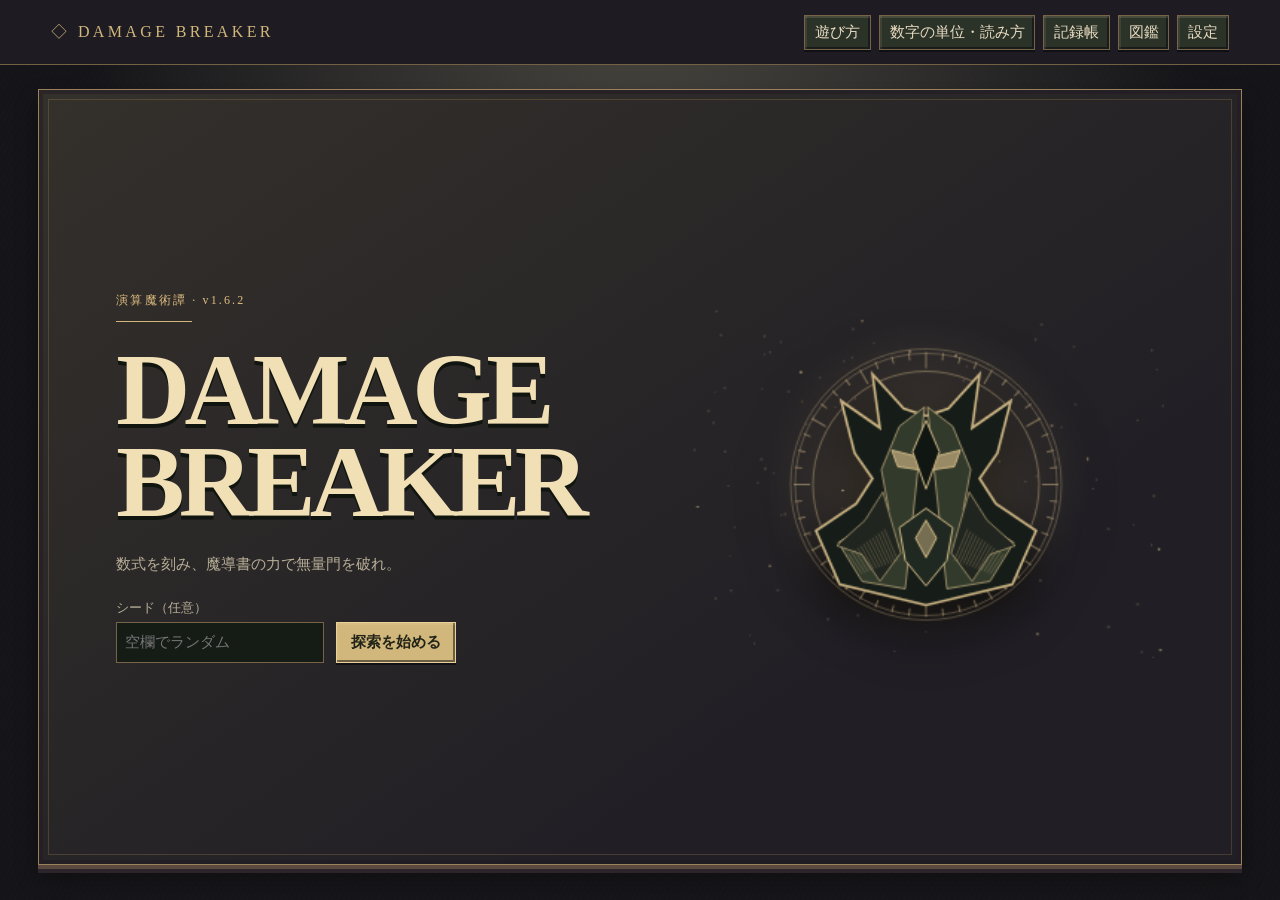
==== commit 205c60a8: "build(v1.6.2): sync standalone release with cross-browser motion settings and paused timelines" ====
--- a/index.html
+++ b/index.html
@@ -474,9 +474,9 @@
   59% { opacity: 1; transform: translateY(4px) scale(1.045); }
   100% { opacity: 1; transform: none; }
 }
-#app[data-motion="fast"] .enemy { --flight: 65ms; --impact: 150ms; }
+#app[data-motion="fast"] .enemy { --flight: 180ms; --impact: 250ms; }
 #app[data-motion="fast"] .enemy :is(canvas,.slash,.enemy-cast,#incoming,#outgoing) {
-  animation-duration: .15s;
+  animation-duration: .22s;
   animation-iteration-count: 1;
 }
 #app[data-motion="fast"] .enemy.charging canvas,
@@ -492,10 +492,8 @@
   animation: none;
   transition: none;
 }
-@media (prefers-reduced-motion: reduce) {
-  #app .burst-scene,
-  #effect.flash { display: none; }
-}
+/* Reduced-motion users still see the important attack and number cues.
+   Only the player's explicit "off" preference can skip the sequence. */
 
 .enemy-defeated.player-landed .foe canvas {
   animation: enemy-defeated .64s ease-out both;
@@ -1553,7 +1551,7 @@
   67% { transform:translateX(calc(4px * var(--attack-power))) rotate(var(--cast-angle)) scale(calc(1 + .045 * var(--attack-power))); filter:brightness(calc(1 + .36 * var(--attack-power))); }
   100% { transform:none; }
 }
-#app[data-motion="fast"] .player-landed :is(.burst-glyph,.burst-sparks i) { animation-duration:135ms; animation-delay:0ms; }
+#app[data-motion="fast"] .player-landed :is(.burst-glyph,.burst-sparks i) { animation-duration:220ms; animation-delay:0ms; }
 @media (max-width:550px), (max-width:850px) and (pointer:coarse), (max-height:550px) and (max-width:1100px) and (pointer:coarse) {
   .battle-commands { grid-template-columns:repeat(2,minmax(0,1fr)); }
   .enemy-defenses .defense-status { font-size:11px; }
@@ -1963,6 +1961,67 @@
   .guide-equation > :is(.guide-base,.guide-add,.guide-mul) { padding:4px 5px; }
 }
 @media(prefers-reduced-motion:reduce) { .guide-section,.guide-section summary { transition:none; } }
+
+
+/* v1.6.2 — Cross-browser motion visibility and accessibility. */
+.motion-settings-note { max-width:70ch; margin:6px 0 10px; font:12px/1.5 var(--interface); color:#d6c1a7; }
+#app.motion-paused *,#app.motion-paused *::before,#app.motion-paused *::after,
+#effect.motion-paused { animation-play-state:paused!important; transition-duration:0s!important; }
+
+/* Calm is an illustrated sequence, not an invisible or instant sequence. */
+#app[data-motion="calm"] .enemy .idle-sprite,
+#app[data-motion="calm"] .dealing .card,
+#app[data-motion="calm"] .charging .hero canvas,
+#app[data-motion="calm"] .burst-firing .hero canvas,
+#app[data-motion="calm"] .player-strike .hero canvas,
+#app[data-motion="calm"] .player-strike .foe canvas,
+#app[data-motion="calm"] .enemy-strike :is(.hero canvas,.foe canvas),
+#app[data-motion="calm"] .enemy-magic .foe canvas,
+#app[data-motion="calm"] .enemy-defeated.player-landed .foe canvas,
+#app[data-motion="calm"] .reel #reelNumber,
+#app[data-motion="calm"] .reel-display i { animation:none!important; transform:none!important; }
+#app[data-motion="calm"] .charging .burst-seal {
+  animation:none!important; opacity:.55; transform:translate(-50%,-50%);
+}
+#app[data-motion="calm"] .burst-firing .burst-bolt {
+  animation:none!important; opacity:.95; left:52%; transform:translate(-50%,-50%);
+  width:clamp(28px,10vw,90px); height:12px;
+}
+#app[data-motion="calm"] .burst-firing .burst-wake,
+#app[data-motion="calm"] .burst-ring.echo,
+#app[data-motion="calm"] .burst-crown,
+#app[data-motion="calm"] .burst-sparks i { display:none!important; }
+#app[data-motion="calm"] .player-strike:not(.player-miss) .burst-ring:not(.echo) {
+  animation:none!important; opacity:.88; transform:translate(-50%,-50%); border-width:3px;
+}
+#app[data-motion="calm"] .player-strike .slash {
+  animation:none!important; opacity:.62; transform:none; filter:none;
+}
+#app[data-motion="calm"] .player-strike #outgoing,
+#app[data-motion="calm"] .enemy-strike #incoming,
+#app[data-motion="calm"] .enemy-magic #incoming {
+  animation:none!important; opacity:1!important; transform:none!important;
+  background:#201824eb; border:1px solid #917b6580; padding:4px 6px; text-shadow:none;
+}
+#app[data-motion="calm"] .enemy-strike .enemy-cast,
+#app[data-motion="calm"] .enemy-magic .enemy-cast {
+  animation:none!important; opacity:.72; transform:none!important;
+}
+#app[data-motion="calm"] .player-landed .burst-glyph {
+  animation:none!important; opacity:.65; transform:translate(-50%,-50%) scale(.95)!important;
+}
+#app[data-motion="calm"] .player-landed .duel::after,
+#app[data-motion="calm"] .player-blocked .duel::after { animation:none!important; opacity:.45; }
+#app[data-motion="calm"] .enemy-strike .hero canvas { filter:brightness(1.18); }
+#app[data-motion="calm"] .player-strike .foe canvas { filter:brightness(1.12); }
+#effect.flash.calm {
+  animation:calm-burst .8s ease-out both!important;
+  background:none!important; box-shadow:none!important;
+  text-shadow:0 2px 8px #101317!important;
+}
+@keyframes calm-burst {
+  0% { opacity:0; } 20%,75% { opacity:1; } 100% { opacity:0; }
+}
 </style>
 </head>
 <body>
@@ -4679,6 +4738,20 @@
   </div>`;
 }
 
+// Respect both the player's explicit choice and the OS accessibility preference.
+// A reduced-motion system should never silently select "skip".
+const motionChoices=Object.freeze(['full','calm','fast','off']);
+function resolveMotionMode(preference,reducedMotion=false) {
+  if(motionChoices.includes(preference)) return preference;
+  return reducedMotion?'calm':'full';
+}
+const motionSettings=[
+  ['full','通常（フル演出）'],
+  ['calm','穏やか（動きを抑えて演出）'],
+  ['fast','高速・軽量'],
+  ['off','スキップ']
+];
+
 
 const damageThresholds=[100n,10000n,10n**8n,10n**12n,10n**20n,10n**40n,CAP+1n];
 function magnitude([n,d]) {
@@ -4764,7 +4837,7 @@
   const change=Math.max(0,burstVisual(to).digits-burstVisual(from).digits);
   const samples=Math.min(74,Math.max(12,change+2));
   const base=kind==='impact'?245:kind==='relic'?335:240;
-  return {samples,duration:fast?Math.min(460,105+change*6):Math.min(1630,base+change*21)};
+  return {samples,duration:fast?Math.min(460,Math.max(170,105+change*6)):Math.min(1630,base+change*21)};
 }
 
 function impactForce({final,impact}) {
@@ -4891,7 +4964,8 @@
 let sequence=null, lastPage=null, craftResult=null, lastDeal=null, lastBattle=null;
 let deckFilter='all', deckPage=0, shopTab='cards', baseGlow=null;
 let codexTab='enemies',codexFilter='all',codexPage=0,codexSelected=null;
-const motionMode=()=>matchMedia('(prefers-reduced-motion: reduce)').matches?'off':book.prefs.motion||'full';
+const reducedMotionQuery=matchMedia('(prefers-reduced-motion: reduce)');
+const motionMode=()=>resolveMotionMode(book.prefs.motion,reducedMotionQuery.matches);
 const compactScreen=matchMedia('(max-width: 550px), (max-width: 850px) and (pointer: coarse), (max-height: 550px) and (max-width: 1100px) and (pointer: coarse)');
 const sound=createSound(globalThis.AudioContext??globalThis.webkitAudioContext,()=>book.prefs);
 const cue=(id,options={})=>sound.play(id,{fast:motionMode()==='fast',signal:sequence?.signal,...options});
@@ -5504,7 +5578,7 @@
 }
 const checkpointLabels={map:'地図',battle:'戦闘中',reward:'勝利報酬',facility:'施設',clear:'EXTRA挑戦前'};
 function view() {
-  if(!run) return `<main><section class="frame title"><div><div class="eyebrow">演算魔術譚 · v1.6.1</div><div class="rule"></div>
+  if(!run) return `<main><section class="frame title"><div><div class="eyebrow">演算魔術譚 · v1.6.2</div><div class="rule"></div>
     <h1>DAMAGE<br>BREAKER</h1><p>数式を刻み、魔導書の力で無量門を破れ。</p>
     ${suspended?`<section class="continue-run">
       ${btn('つづきから','resume','primary')}
@@ -5599,15 +5673,20 @@
     void effect.offsetWidth;
     effect.dataset.tier=tier;
     effect.style.setProperty('--burst-hue',visual.hue);
-    effect.className='flash'+(inf||tier>=4?' high':'')+(tier>=3&&mode==='full'?' shake':'')+(mode==='fast'?' fast':'');
+    effect.className='flash'+(inf||tier>=4?' high':'')+(tier>=3&&mode==='full'?' shake':'')+(mode==='fast'?' fast':'')+(mode==='calm'?' calm':'');
   }
   cue(inf?'infinity':tier>=3?'impactNova':'hit',{level:tier});
   if(best&&!inf) cue('record');
 }
 effect.addEventListener('animationend',()=>{effect.className='';});
+document.addEventListener('visibilitychange',()=>{
+  app.classList.toggle('motion-paused',document.hidden);
+  effect.classList.toggle('motion-paused',document.hidden);
+});
 const prefsHTML=()=>`<p><label><input type="checkbox" id="scientific" ${book.prefs.scientific?'checked':''}> 指数表記</label></p>
-  <p><label>演出 <select id="motion">${[['full','通常'],['fast','高速・軽量'],['off','スキップ']].map(([id,t])=>
-    `<option value="${id}" ${(book.prefs.motion||'full')===id?'selected':''}>${t}</option>`).join('')}</select></label></p>
+  <p><label>演出 <select id="motion">${motionSettings.map(([id,t])=>
+    `<option value="${id}" ${motionMode()===id?'selected':''}>${t}</option>`).join('')}</select></label></p>
+  <p class="motion-settings-note">OSの「動きを減らす」設定では初期状態を「穏やか」にします。重要な攻撃・数字・被弾は表示し、スキップは選択した場合だけ適用します。設定はこの端末に保存されます。</p>
   <p><label><input type="checkbox" id="mute" ${book.prefs.mute?'checked':''}> 効果音を消す</label></p>
   <p><label>効果音の音量 <input type="range" id="volume" min="0" max="100" value="${Number(book.prefs.volume??55)}"></label> <output for="volume">${Number(book.prefs.volume??55)}%</output></p>`;
 const deckKinds=['add','mul','pct','pow','exp','ward','clean','guard'];
@@ -6060,29 +6139,57 @@
     }
     else updateHeroDisplay(field);
     enemyReaction(move,last?outcome:{},hit);
-    await clock(fast?170:details.length>1?330:580,signal);
+    await clock(fast?260:details.length>1?330:580,signal);
   }
   hero.dataset.defense=run.wardCharges?'ward':run.guardPoints?'guard':'none';
 }
+// Pause the logical sequence and CSS animations while the tab is hidden.
+// A throttled requestAnimationFrame uses a visible-tab timeout fallback, but never
+// silently consumes a combat animation in the background.
 function clock(duration,signal,update=()=>{}) {
   return new Promise(resolve=>{
     if(signal.aborted) {resolve();return;}
-    let frame,timer;
-    const start=performance.now();
-    const stop=()=>{
-      cancelAnimationFrame(frame);clearTimeout(timer);
-      signal.removeEventListener('abort',stop);
+    let elapsed=0,start=0,frame=null,timer=null,running=false,finished=false;
+    const stopFrames=()=>{
+      if(frame!==null) cancelAnimationFrame(frame);
+      if(timer!==null) clearTimeout(timer);
+      frame=timer=null;running=false;
+    };
+    const finish=()=>{
+      if(finished) return;
+      finished=true;stopFrames();
+      signal.removeEventListener('abort',finish);
+      document.removeEventListener('visibilitychange',visibility);
       resolve();
     };
-    const draw=now=>{
-      const progress=Math.min(1,Math.max(0,(now-start)/duration));
+    const pause=()=>{
+      if(!running||finished) return;
+      elapsed=Math.min(duration,elapsed+performance.now()-start);
+      stopFrames();
+    };
+    const tick=now=>{
+      if(!running||finished) return;
+      if(document.hidden) {pause();return;}
+      const progress=Math.min(1,(elapsed+now-start)/duration);
       update(progress);
-      if(progress===1) stop();
-      else frame=requestAnimationFrame(draw);
+      if(progress>=1) finish();
+      else frame=requestAnimationFrame(tick);
     };
-    signal.addEventListener('abort',stop,{once:true});
-    timer=setTimeout(()=>{update(1);stop();},duration+40);
-    frame=requestAnimationFrame(draw);
+    const resume=()=>{
+      if(running||finished) return;
+      if(elapsed>=duration) {update(1);finish();return;}
+      running=true;start=performance.now();
+      update(elapsed/duration);
+      frame=requestAnimationFrame(tick);
+      timer=setTimeout(()=>{
+        if(document.hidden) {pause();return;}
+        update(1);finish();
+      },duration-elapsed+40);
+    };
+    const visibility=()=>{if(document.hidden) pause();else resume();};
+    signal.addEventListener('abort',finish,{once:true});
+    document.addEventListener('visibilitychange',visibility);
+    if(!document.hidden) resume();
   });
 }
 function updateHeroDisplay(field,hp=run.hp,maxHp=run.maxHp) {
@@ -6232,7 +6339,7 @@
         field.style.setProperty('--cast-angle',attack.angle+'deg');
         field.style.setProperty('--cast-lift',-attack.lift+'px');
         field.style.setProperty('--attack-time',attack.impact+'ms');
-        field.style.setProperty('--flight',(mode==='fast'?65:attack.flight)+'ms');
+        field.style.setProperty('--flight',(mode==='fast'?180:attack.flight)+'ms');
         const sparkLimit=compactScreen.matches?(mode==='fast'?8:16):(mode==='fast'?10:28);
         field.querySelector('.burst-sparks').innerHTML=Array.from({length:Math.min(sparkLimit,attack.sparks)},(_,i)=>{
           const angle=i*2.39996+attack.digits*.17,r=attack.reach*(.48+(i%5)*.13);
@@ -6242,7 +6349,7 @@
           field.classList.add('burst-firing');
           const heavy=p.impact.kind==='hit'&&Number(field.dataset.burstLevel)>=3;
           cue(heavy?'launchNova':'launch');
-          await clock(mode==='fast'?65:attack.flight,signal);
+          await clock(mode==='fast'?180:attack.flight,signal);
           field.classList.remove('burst-firing');
         }
       }
@@ -6277,7 +6384,7 @@
         if(impact==='hit') burstFX(p.final,best);
         else cue(impact);
         if(e.hp===0n) cue('victory');
-        await clock(mode==='fast'?160:impact==='hit'?attack.impact:695,signal);
+        await clock(mode==='fast'?260:impact==='hit'?attack.impact:695,signal);
         field.querySelector('.foe').dataset.defense=e.barrier?'ward':'none';
         if(e.hp>0n&&!signal.aborted) {
           await showEnemyReaction(field,move,prediction,hpLost,outcome,signal);
